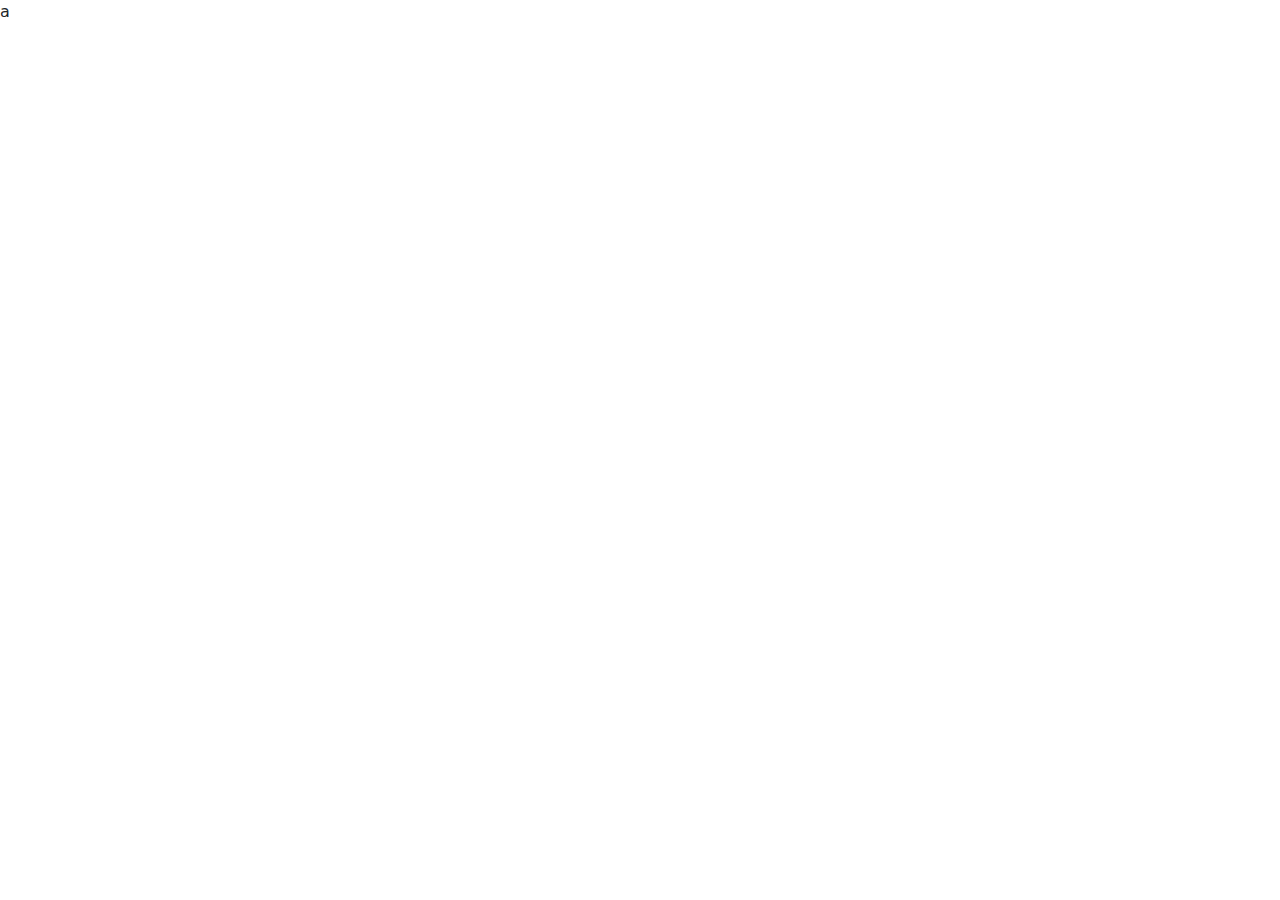
==== index.html @ 0e33570c "Configura" ====
<!DOCTYPE html>
<html lang="pt-br">

<head>
  <meta charset="UTF-8">
  <meta name="viewport" content="width=device-width, initial-scale=1.0">
  <title>Loja Virtual</title>

  <!-- Css  -->
  <link rel="stylesheet" href="./assets/css/style.css">

</head>

<body>
  a

  <!-- Arquivos Bootstrap -->
  <script src="./assets/js/popper.min.js"></script>
  <script src="./assets/js/bootstrap.min.js"></script>
</body>

</html>
---- assets/css/style.css ----
@charset "UTF-8";
@import url("https://fonts.googleapis.com/css2?family=Roboto:wght@300;500;900&display=swap");
/*!
* Bootstrap  v5.2.3 (https://getbootstrap.com/)
* Copyright 2011-2022 The Bootstrap Authors
* Copyright 2011-2022 Twitter, Inc.
* Licensed under MIT (https://github.com/twbs/bootstrap/blob/main/LICENSE)
*/
:root {
  --bs-blue:#0d6efd;
  --bs-indigo:#6610f2;
  --bs-purple:#6f42c1;
  --bs-pink:#d63384;
  --bs-red:#dc3545;
  --bs-orange:#fd7e14;
  --bs-yellow:#ffc107;
  --bs-green:#198754;
  --bs-teal:#20c997;
  --bs-cyan:#0dcaf0;
  --bs-black:#000;
  --bs-white:#fff;
  --bs-gray:#6c757d;
  --bs-gray-dark:#343a40;
  --bs-gray-100:#f8f9fa;
  --bs-gray-200:#e9ecef;
  --bs-gray-300:#dee2e6;
  --bs-gray-400:#ced4da;
  --bs-gray-500:#adb5bd;
  --bs-gray-600:#6c757d;
  --bs-gray-700:#495057;
  --bs-gray-800:#343a40;
  --bs-gray-900:#212529;
  --bs-primary:#0d6efd;
  --bs-secondary:#6c757d;
  --bs-success:#198754;
  --bs-info:#0dcaf0;
  --bs-warning:#ffc107;
  --bs-danger:#dc3545;
  --bs-light:#f8f9fa;
  --bs-dark:#212529;
  --bs-primary-rgb:13,110,253;
  --bs-secondary-rgb:108,117,125;
  --bs-success-rgb:25,135,84;
  --bs-info-rgb:13,202,240;
  --bs-warning-rgb:255,193,7;
  --bs-danger-rgb:220,53,69;
  --bs-light-rgb:248,249,250;
  --bs-dark-rgb:33,37,41;
  --bs-white-rgb:255,255,255;
  --bs-black-rgb:0,0,0;
  --bs-body-color-rgb:33,37,41;
  --bs-body-bg-rgb:255,255,255;
  --bs-font-sans-serif:system-ui,-apple-system,"Segoe UI",Roboto,"Helvetica Neue","Noto Sans","Liberation Sans",Arial,sans-serif,"Apple Color Emoji","Segoe UI Emoji","Segoe UI Symbol","Noto Color Emoji";
  --bs-font-monospace:SFMono-Regular,Menlo,Monaco,Consolas,"Liberation Mono","Courier New",monospace;
  --bs-gradient:linear-gradient(180deg, rgba(255, 255, 255, 0.15), rgba(255, 255, 255, 0));
  --bs-body-font-family:var(--bs-font-sans-serif);
  --bs-body-font-size:1rem;
  --bs-body-font-weight:400;
  --bs-body-line-height:1.5;
  --bs-body-color:#212529;
  --bs-body-bg:#fff;
  --bs-border-width:1px;
  --bs-border-style:solid;
  --bs-border-color:#dee2e6;
  --bs-border-color-translucent:rgba(0, 0, 0, 0.175);
  --bs-border-radius:0.375rem;
  --bs-border-radius-sm:0.25rem;
  --bs-border-radius-lg:0.5rem;
  --bs-border-radius-xl:1rem;
  --bs-border-radius-2xl:2rem;
  --bs-border-radius-pill:50rem;
  --bs-link-color:#0d6efd;
  --bs-link-hover-color:#0a58ca;
  --bs-code-color:#d63384;
  --bs-highlight-bg:#fff3cd;
}

*, ::after, ::before {
  box-sizing: border-box;
}

@media (prefers-reduced-motion: no-preference) {
  :root {
    scroll-behavior: smooth;
  }
}
body {
  margin: 0;
  font-family: var(--bs-body-font-family);
  font-size: var(--bs-body-font-size);
  font-weight: var(--bs-body-font-weight);
  line-height: var(--bs-body-line-height);
  color: var(--bs-body-color);
  text-align: var(--bs-body-text-align);
  background-color: var(--bs-body-bg);
  -webkit-text-size-adjust: 100%;
  -webkit-tap-highlight-color: transparent;
}

hr {
  margin: 1rem 0;
  color: inherit;
  border: 0;
  border-top: 1px solid;
  opacity: 0.25;
}

.h1, .h2, .h3, .h4, .h5, .h6, h1, h2, h3, h4, h5, h6 {
  margin-top: 0;
  margin-bottom: 0.5rem;
  font-weight: 500;
  line-height: 1.2;
}

.h1, h1 {
  font-size: calc(1.375rem + 1.5vw);
}

@media (min-width: 1200px) {
  .h1, h1 {
    font-size: 2.5rem;
  }
}
.h2, h2 {
  font-size: calc(1.325rem + 0.9vw);
}

@media (min-width: 1200px) {
  .h2, h2 {
    font-size: 2rem;
  }
}
.h3, h3 {
  font-size: calc(1.3rem + 0.6vw);
}

@media (min-width: 1200px) {
  .h3, h3 {
    font-size: 1.75rem;
  }
}
.h4, h4 {
  font-size: calc(1.275rem + 0.3vw);
}

@media (min-width: 1200px) {
  .h4, h4 {
    font-size: 1.5rem;
  }
}
.h5, h5 {
  font-size: 1.25rem;
}

.h6, h6 {
  font-size: 1rem;
}

p {
  margin-top: 0;
  margin-bottom: 1rem;
}

abbr[title] {
  -webkit-text-decoration: underline dotted;
  text-decoration: underline dotted;
  cursor: help;
  -webkit-text-decoration-skip-ink: none;
  text-decoration-skip-ink: none;
}

address {
  margin-bottom: 1rem;
  font-style: normal;
  line-height: inherit;
}

ol, ul {
  padding-left: 2rem;
}

dl, ol, ul {
  margin-top: 0;
  margin-bottom: 1rem;
}

ol ol, ol ul, ul ol, ul ul {
  margin-bottom: 0;
}

dt {
  font-weight: 700;
}

dd {
  margin-bottom: 0.5rem;
  margin-left: 0;
}

blockquote {
  margin: 0 0 1rem;
}

b, strong {
  font-weight: bolder;
}

.small, small {
  font-size: 0.875em;
}

.mark, mark {
  padding: 0.1875em;
  background-color: var(--bs-highlight-bg);
}

sub, sup {
  position: relative;
  font-size: 0.75em;
  line-height: 0;
  vertical-align: baseline;
}

sub {
  bottom: -0.25em;
}

sup {
  top: -0.5em;
}

a {
  color: var(--bs-link-color);
  text-decoration: underline;
}

a:hover {
  color: var(--bs-link-hover-color);
}

a:not([href]):not([class]), a:not([href]):not([class]):hover {
  color: inherit;
  text-decoration: none;
}

code, kbd, pre, samp {
  font-family: var(--bs-font-monospace);
  font-size: 1em;
}

pre {
  display: block;
  margin-top: 0;
  margin-bottom: 1rem;
  overflow: auto;
  font-size: 0.875em;
}

pre code {
  font-size: inherit;
  color: inherit;
  word-break: normal;
}

code {
  font-size: 0.875em;
  color: var(--bs-code-color);
  word-wrap: break-word;
}

a > code {
  color: inherit;
}

kbd {
  padding: 0.1875rem 0.375rem;
  font-size: 0.875em;
  color: var(--bs-body-bg);
  background-color: var(--bs-body-color);
  border-radius: 0.25rem;
}

kbd kbd {
  padding: 0;
  font-size: 1em;
}

figure {
  margin: 0 0 1rem;
}

img, svg {
  vertical-align: middle;
}

table {
  caption-side: bottom;
  border-collapse: collapse;
}

caption {
  padding-top: 0.5rem;
  padding-bottom: 0.5rem;
  color: #6c757d;
  text-align: left;
}

th {
  text-align: inherit;
  text-align: -webkit-match-parent;
}

tbody, td, tfoot, th, thead, tr {
  border-color: inherit;
  border-style: solid;
  border-width: 0;
}

label {
  display: inline-block;
}

button {
  border-radius: 0;
}

button:focus:not(:focus-visible) {
  outline: 0;
}

button, input, optgroup, select, textarea {
  margin: 0;
  font-family: inherit;
  font-size: inherit;
  line-height: inherit;
}

button, select {
  text-transform: none;
}

[role=button] {
  cursor: pointer;
}

select {
  word-wrap: normal;
}

select:disabled {
  opacity: 1;
}

[list]:not([type=date]):not([type=datetime-local]):not([type=month]):not([type=week]):not([type=time])::-webkit-calendar-picker-indicator {
  display: none !important;
}

[type=button], [type=reset], [type=submit], button {
  -webkit-appearance: button;
}

[type=button]:not(:disabled), [type=reset]:not(:disabled), [type=submit]:not(:disabled), button:not(:disabled) {
  cursor: pointer;
}

::-moz-focus-inner {
  padding: 0;
  border-style: none;
}

textarea {
  resize: vertical;
}

fieldset {
  min-width: 0;
  padding: 0;
  margin: 0;
  border: 0;
}

legend {
  float: left;
  width: 100%;
  padding: 0;
  margin-bottom: 0.5rem;
  font-size: calc(1.275rem + 0.3vw);
  line-height: inherit;
}

@media (min-width: 1200px) {
  legend {
    font-size: 1.5rem;
  }
}
legend + * {
  clear: left;
}

::-webkit-datetime-edit-day-field, ::-webkit-datetime-edit-fields-wrapper, ::-webkit-datetime-edit-hour-field, ::-webkit-datetime-edit-minute, ::-webkit-datetime-edit-month-field, ::-webkit-datetime-edit-text, ::-webkit-datetime-edit-year-field {
  padding: 0;
}

::-webkit-inner-spin-button {
  height: auto;
}

[type=search] {
  outline-offset: -2px;
  -webkit-appearance: textfield;
}

::-webkit-search-decoration {
  -webkit-appearance: none;
}

::-webkit-color-swatch-wrapper {
  padding: 0;
}

::-webkit-file-upload-button {
  font: inherit;
  -webkit-appearance: button;
}

::file-selector-button {
  font: inherit;
  -webkit-appearance: button;
}

output {
  display: inline-block;
}

iframe {
  border: 0;
}

summary {
  display: list-item;
  cursor: pointer;
}

progress {
  vertical-align: baseline;
}

[hidden] {
  display: none !important;
}

.lead {
  font-size: 1.25rem;
  font-weight: 300;
}

.display-1 {
  font-size: calc(1.625rem + 4.5vw);
  font-weight: 300;
  line-height: 1.2;
}

@media (min-width: 1200px) {
  .display-1 {
    font-size: 5rem;
  }
}
.display-2 {
  font-size: calc(1.575rem + 3.9vw);
  font-weight: 300;
  line-height: 1.2;
}

@media (min-width: 1200px) {
  .display-2 {
    font-size: 4.5rem;
  }
}
.display-3 {
  font-size: calc(1.525rem + 3.3vw);
  font-weight: 300;
  line-height: 1.2;
}

@media (min-width: 1200px) {
  .display-3 {
    font-size: 4rem;
  }
}
.display-4 {
  font-size: calc(1.475rem + 2.7vw);
  font-weight: 300;
  line-height: 1.2;
}

@media (min-width: 1200px) {
  .display-4 {
    font-size: 3.5rem;
  }
}
.display-5 {
  font-size: calc(1.425rem + 2.1vw);
  font-weight: 300;
  line-height: 1.2;
}

@media (min-width: 1200px) {
  .display-5 {
    font-size: 3rem;
  }
}
.display-6 {
  font-size: calc(1.375rem + 1.5vw);
  font-weight: 300;
  line-height: 1.2;
}

@media (min-width: 1200px) {
  .display-6 {
    font-size: 2.5rem;
  }
}
.list-unstyled {
  padding-left: 0;
  list-style: none;
}

.list-inline {
  padding-left: 0;
  list-style: none;
}

.list-inline-item {
  display: inline-block;
}

.list-inline-item:not(:last-child) {
  margin-right: 0.5rem;
}

.initialism {
  font-size: 0.875em;
  text-transform: uppercase;
}

.blockquote {
  margin-bottom: 1rem;
  font-size: 1.25rem;
}

.blockquote > :last-child {
  margin-bottom: 0;
}

.blockquote-footer {
  margin-top: -1rem;
  margin-bottom: 1rem;
  font-size: 0.875em;
  color: #6c757d;
}

.blockquote-footer::before {
  content: "— ";
}

.img-fluid {
  max-width: 100%;
  height: auto;
}

.img-thumbnail {
  padding: 0.25rem;
  background-color: #fff;
  border: 1px solid var(--bs-border-color);
  border-radius: 0.375rem;
  max-width: 100%;
  height: auto;
}

.figure {
  display: inline-block;
}

.figure-img {
  margin-bottom: 0.5rem;
  line-height: 1;
}

.figure-caption {
  font-size: 0.875em;
  color: #6c757d;
}

.container, .container-fluid, .container-lg, .container-md, .container-sm, .container-xl, .container-xxl {
  --bs-gutter-x:1.5rem;
  --bs-gutter-y:0;
  width: 100%;
  padding-right: calc(var(--bs-gutter-x) * 0.5);
  padding-left: calc(var(--bs-gutter-x) * 0.5);
  margin-right: auto;
  margin-left: auto;
}

@media (min-width: 576px) {
  .container, .container-sm {
    max-width: 540px;
  }
}
@media (min-width: 768px) {
  .container, .container-md, .container-sm {
    max-width: 720px;
  }
}
@media (min-width: 992px) {
  .container, .container-lg, .container-md, .container-sm {
    max-width: 960px;
  }
}
@media (min-width: 1200px) {
  .container, .container-lg, .container-md, .container-sm, .container-xl {
    max-width: 1140px;
  }
}
@media (min-width: 1400px) {
  .container, .container-lg, .container-md, .container-sm, .container-xl, .container-xxl {
    max-width: 1320px;
  }
}
.row {
  --bs-gutter-x:1.5rem;
  --bs-gutter-y:0;
  display: flex;
  flex-wrap: wrap;
  margin-top: calc(-1 * var(--bs-gutter-y));
  margin-right: calc(-0.5 * var(--bs-gutter-x));
  margin-left: calc(-0.5 * var(--bs-gutter-x));
}

.row > * {
  flex-shrink: 0;
  width: 100%;
  max-width: 100%;
  padding-right: calc(var(--bs-gutter-x) * 0.5);
  padding-left: calc(var(--bs-gutter-x) * 0.5);
  margin-top: var(--bs-gutter-y);
}

.col {
  flex: 1 0 0%;
}

.row-cols-auto > * {
  flex: 0 0 auto;
  width: auto;
}

.row-cols-1 > * {
  flex: 0 0 auto;
  width: 100%;
}

.row-cols-2 > * {
  flex: 0 0 auto;
  width: 50%;
}

.row-cols-3 > * {
  flex: 0 0 auto;
  width: 33.3333333333%;
}

.row-cols-4 > * {
  flex: 0 0 auto;
  width: 25%;
}

.row-cols-5 > * {
  flex: 0 0 auto;
  width: 20%;
}

.row-cols-6 > * {
  flex: 0 0 auto;
  width: 16.6666666667%;
}

.col-auto {
  flex: 0 0 auto;
  width: auto;
}

.col-1 {
  flex: 0 0 auto;
  width: 8.33333333%;
}

.col-2 {
  flex: 0 0 auto;
  width: 16.66666667%;
}

.col-3 {
  flex: 0 0 auto;
  width: 25%;
}

.col-4 {
  flex: 0 0 auto;
  width: 33.33333333%;
}

.col-5 {
  flex: 0 0 auto;
  width: 41.66666667%;
}

.col-6 {
  flex: 0 0 auto;
  width: 50%;
}

.col-7 {
  flex: 0 0 auto;
  width: 58.33333333%;
}

.col-8 {
  flex: 0 0 auto;
  width: 66.66666667%;
}

.col-9 {
  flex: 0 0 auto;
  width: 75%;
}

.col-10 {
  flex: 0 0 auto;
  width: 83.33333333%;
}

.col-11 {
  flex: 0 0 auto;
  width: 91.66666667%;
}

.col-12 {
  flex: 0 0 auto;
  width: 100%;
}

.offset-1 {
  margin-left: 8.33333333%;
}

.offset-2 {
  margin-left: 16.66666667%;
}

.offset-3 {
  margin-left: 25%;
}

.offset-4 {
  margin-left: 33.33333333%;
}

.offset-5 {
  margin-left: 41.66666667%;
}

.offset-6 {
  margin-left: 50%;
}

.offset-7 {
  margin-left: 58.33333333%;
}

.offset-8 {
  margin-left: 66.66666667%;
}

.offset-9 {
  margin-left: 75%;
}

.offset-10 {
  margin-left: 83.33333333%;
}

.offset-11 {
  margin-left: 91.66666667%;
}

.g-0, .gx-0 {
  --bs-gutter-x:0;
}

.g-0, .gy-0 {
  --bs-gutter-y:0;
}

.g-1, .gx-1 {
  --bs-gutter-x:0.25rem;
}

.g-1, .gy-1 {
  --bs-gutter-y:0.25rem;
}

.g-2, .gx-2 {
  --bs-gutter-x:0.5rem;
}

.g-2, .gy-2 {
  --bs-gutter-y:0.5rem;
}

.g-3, .gx-3 {
  --bs-gutter-x:1rem;
}

.g-3, .gy-3 {
  --bs-gutter-y:1rem;
}

.g-4, .gx-4 {
  --bs-gutter-x:1.5rem;
}

.g-4, .gy-4 {
  --bs-gutter-y:1.5rem;
}

.g-5, .gx-5 {
  --bs-gutter-x:3rem;
}

.g-5, .gy-5 {
  --bs-gutter-y:3rem;
}

@media (min-width: 576px) {
  .col-sm {
    flex: 1 0 0%;
  }
  .row-cols-sm-auto > * {
    flex: 0 0 auto;
    width: auto;
  }
  .row-cols-sm-1 > * {
    flex: 0 0 auto;
    width: 100%;
  }
  .row-cols-sm-2 > * {
    flex: 0 0 auto;
    width: 50%;
  }
  .row-cols-sm-3 > * {
    flex: 0 0 auto;
    width: 33.3333333333%;
  }
  .row-cols-sm-4 > * {
    flex: 0 0 auto;
    width: 25%;
  }
  .row-cols-sm-5 > * {
    flex: 0 0 auto;
    width: 20%;
  }
  .row-cols-sm-6 > * {
    flex: 0 0 auto;
    width: 16.6666666667%;
  }
  .col-sm-auto {
    flex: 0 0 auto;
    width: auto;
  }
  .col-sm-1 {
    flex: 0 0 auto;
    width: 8.33333333%;
  }
  .col-sm-2 {
    flex: 0 0 auto;
    width: 16.66666667%;
  }
  .col-sm-3 {
    flex: 0 0 auto;
    width: 25%;
  }
  .col-sm-4 {
    flex: 0 0 auto;
    width: 33.33333333%;
  }
  .col-sm-5 {
    flex: 0 0 auto;
    width: 41.66666667%;
  }
  .col-sm-6 {
    flex: 0 0 auto;
    width: 50%;
  }
  .col-sm-7 {
    flex: 0 0 auto;
    width: 58.33333333%;
  }
  .col-sm-8 {
    flex: 0 0 auto;
    width: 66.66666667%;
  }
  .col-sm-9 {
    flex: 0 0 auto;
    width: 75%;
  }
  .col-sm-10 {
    flex: 0 0 auto;
    width: 83.33333333%;
  }
  .col-sm-11 {
    flex: 0 0 auto;
    width: 91.66666667%;
  }
  .col-sm-12 {
    flex: 0 0 auto;
    width: 100%;
  }
  .offset-sm-0 {
    margin-left: 0;
  }
  .offset-sm-1 {
    margin-left: 8.33333333%;
  }
  .offset-sm-2 {
    margin-left: 16.66666667%;
  }
  .offset-sm-3 {
    margin-left: 25%;
  }
  .offset-sm-4 {
    margin-left: 33.33333333%;
  }
  .offset-sm-5 {
    margin-left: 41.66666667%;
  }
  .offset-sm-6 {
    margin-left: 50%;
  }
  .offset-sm-7 {
    margin-left: 58.33333333%;
  }
  .offset-sm-8 {
    margin-left: 66.66666667%;
  }
  .offset-sm-9 {
    margin-left: 75%;
  }
  .offset-sm-10 {
    margin-left: 83.33333333%;
  }
  .offset-sm-11 {
    margin-left: 91.66666667%;
  }
  .g-sm-0, .gx-sm-0 {
    --bs-gutter-x:0;
  }
  .g-sm-0, .gy-sm-0 {
    --bs-gutter-y:0;
  }
  .g-sm-1, .gx-sm-1 {
    --bs-gutter-x:0.25rem;
  }
  .g-sm-1, .gy-sm-1 {
    --bs-gutter-y:0.25rem;
  }
  .g-sm-2, .gx-sm-2 {
    --bs-gutter-x:0.5rem;
  }
  .g-sm-2, .gy-sm-2 {
    --bs-gutter-y:0.5rem;
  }
  .g-sm-3, .gx-sm-3 {
    --bs-gutter-x:1rem;
  }
  .g-sm-3, .gy-sm-3 {
    --bs-gutter-y:1rem;
  }
  .g-sm-4, .gx-sm-4 {
    --bs-gutter-x:1.5rem;
  }
  .g-sm-4, .gy-sm-4 {
    --bs-gutter-y:1.5rem;
  }
  .g-sm-5, .gx-sm-5 {
    --bs-gutter-x:3rem;
  }
  .g-sm-5, .gy-sm-5 {
    --bs-gutter-y:3rem;
  }
}
@media (min-width: 768px) {
  .col-md {
    flex: 1 0 0%;
  }
  .row-cols-md-auto > * {
    flex: 0 0 auto;
    width: auto;
  }
  .row-cols-md-1 > * {
    flex: 0 0 auto;
    width: 100%;
  }
  .row-cols-md-2 > * {
    flex: 0 0 auto;
    width: 50%;
  }
  .row-cols-md-3 > * {
    flex: 0 0 auto;
    width: 33.3333333333%;
  }
  .row-cols-md-4 > * {
    flex: 0 0 auto;
    width: 25%;
  }
  .row-cols-md-5 > * {
    flex: 0 0 auto;
    width: 20%;
  }
  .row-cols-md-6 > * {
    flex: 0 0 auto;
    width: 16.6666666667%;
  }
  .col-md-auto {
    flex: 0 0 auto;
    width: auto;
  }
  .col-md-1 {
    flex: 0 0 auto;
    width: 8.33333333%;
  }
  .col-md-2 {
    flex: 0 0 auto;
    width: 16.66666667%;
  }
  .col-md-3 {
    flex: 0 0 auto;
    width: 25%;
  }
  .col-md-4 {
    flex: 0 0 auto;
    width: 33.33333333%;
  }
  .col-md-5 {
    flex: 0 0 auto;
    width: 41.66666667%;
  }
  .col-md-6 {
    flex: 0 0 auto;
    width: 50%;
  }
  .col-md-7 {
    flex: 0 0 auto;
    width: 58.33333333%;
  }
  .col-md-8 {
    flex: 0 0 auto;
    width: 66.66666667%;
  }
  .col-md-9 {
    flex: 0 0 auto;
    width: 75%;
  }
  .col-md-10 {
    flex: 0 0 auto;
    width: 83.33333333%;
  }
  .col-md-11 {
    flex: 0 0 auto;
    width: 91.66666667%;
  }
  .col-md-12 {
    flex: 0 0 auto;
    width: 100%;
  }
  .offset-md-0 {
    margin-left: 0;
  }
  .offset-md-1 {
    margin-left: 8.33333333%;
  }
  .offset-md-2 {
    margin-left: 16.66666667%;
  }
  .offset-md-3 {
    margin-left: 25%;
  }
  .offset-md-4 {
    margin-left: 33.33333333%;
  }
  .offset-md-5 {
    margin-left: 41.66666667%;
  }
  .offset-md-6 {
    margin-left: 50%;
  }
  .offset-md-7 {
    margin-left: 58.33333333%;
  }
  .offset-md-8 {
    margin-left: 66.66666667%;
  }
  .offset-md-9 {
    margin-left: 75%;
  }
  .offset-md-10 {
    margin-left: 83.33333333%;
  }
  .offset-md-11 {
    margin-left: 91.66666667%;
  }
  .g-md-0, .gx-md-0 {
    --bs-gutter-x:0;
  }
  .g-md-0, .gy-md-0 {
    --bs-gutter-y:0;
  }
  .g-md-1, .gx-md-1 {
    --bs-gutter-x:0.25rem;
  }
  .g-md-1, .gy-md-1 {
    --bs-gutter-y:0.25rem;
  }
  .g-md-2, .gx-md-2 {
    --bs-gutter-x:0.5rem;
  }
  .g-md-2, .gy-md-2 {
    --bs-gutter-y:0.5rem;
  }
  .g-md-3, .gx-md-3 {
    --bs-gutter-x:1rem;
  }
  .g-md-3, .gy-md-3 {
    --bs-gutter-y:1rem;
  }
  .g-md-4, .gx-md-4 {
    --bs-gutter-x:1.5rem;
  }
  .g-md-4, .gy-md-4 {
    --bs-gutter-y:1.5rem;
  }
  .g-md-5, .gx-md-5 {
    --bs-gutter-x:3rem;
  }
  .g-md-5, .gy-md-5 {
    --bs-gutter-y:3rem;
  }
}
@media (min-width: 992px) {
  .col-lg {
    flex: 1 0 0%;
  }
  .row-cols-lg-auto > * {
    flex: 0 0 auto;
    width: auto;
  }
  .row-cols-lg-1 > * {
    flex: 0 0 auto;
    width: 100%;
  }
  .row-cols-lg-2 > * {
    flex: 0 0 auto;
    width: 50%;
  }
  .row-cols-lg-3 > * {
    flex: 0 0 auto;
    width: 33.3333333333%;
  }
  .row-cols-lg-4 > * {
    flex: 0 0 auto;
    width: 25%;
  }
  .row-cols-lg-5 > * {
    flex: 0 0 auto;
    width: 20%;
  }
  .row-cols-lg-6 > * {
    flex: 0 0 auto;
    width: 16.6666666667%;
  }
  .col-lg-auto {
    flex: 0 0 auto;
    width: auto;
  }
  .col-lg-1 {
    flex: 0 0 auto;
    width: 8.33333333%;
  }
  .col-lg-2 {
    flex: 0 0 auto;
    width: 16.66666667%;
  }
  .col-lg-3 {
    flex: 0 0 auto;
    width: 25%;
  }
  .col-lg-4 {
    flex: 0 0 auto;
    width: 33.33333333%;
  }
  .col-lg-5 {
    flex: 0 0 auto;
    width: 41.66666667%;
  }
  .col-lg-6 {
    flex: 0 0 auto;
    width: 50%;
  }
  .col-lg-7 {
    flex: 0 0 auto;
    width: 58.33333333%;
  }
  .col-lg-8 {
    flex: 0 0 auto;
    width: 66.66666667%;
  }
  .col-lg-9 {
    flex: 0 0 auto;
    width: 75%;
  }
  .col-lg-10 {
    flex: 0 0 auto;
    width: 83.33333333%;
  }
  .col-lg-11 {
    flex: 0 0 auto;
    width: 91.66666667%;
  }
  .col-lg-12 {
    flex: 0 0 auto;
    width: 100%;
  }
  .offset-lg-0 {
    margin-left: 0;
  }
  .offset-lg-1 {
    margin-left: 8.33333333%;
  }
  .offset-lg-2 {
    margin-left: 16.66666667%;
  }
  .offset-lg-3 {
    margin-left: 25%;
  }
  .offset-lg-4 {
    margin-left: 33.33333333%;
  }
  .offset-lg-5 {
    margin-left: 41.66666667%;
  }
  .offset-lg-6 {
    margin-left: 50%;
  }
  .offset-lg-7 {
    margin-left: 58.33333333%;
  }
  .offset-lg-8 {
    margin-left: 66.66666667%;
  }
  .offset-lg-9 {
    margin-left: 75%;
  }
  .offset-lg-10 {
    margin-left: 83.33333333%;
  }
  .offset-lg-11 {
    margin-left: 91.66666667%;
  }
  .g-lg-0, .gx-lg-0 {
    --bs-gutter-x:0;
  }
  .g-lg-0, .gy-lg-0 {
    --bs-gutter-y:0;
  }
  .g-lg-1, .gx-lg-1 {
    --bs-gutter-x:0.25rem;
  }
  .g-lg-1, .gy-lg-1 {
    --bs-gutter-y:0.25rem;
  }
  .g-lg-2, .gx-lg-2 {
    --bs-gutter-x:0.5rem;
  }
  .g-lg-2, .gy-lg-2 {
    --bs-gutter-y:0.5rem;
  }
  .g-lg-3, .gx-lg-3 {
    --bs-gutter-x:1rem;
  }
  .g-lg-3, .gy-lg-3 {
    --bs-gutter-y:1rem;
  }
  .g-lg-4, .gx-lg-4 {
    --bs-gutter-x:1.5rem;
  }
  .g-lg-4, .gy-lg-4 {
    --bs-gutter-y:1.5rem;
  }
  .g-lg-5, .gx-lg-5 {
    --bs-gutter-x:3rem;
  }
  .g-lg-5, .gy-lg-5 {
    --bs-gutter-y:3rem;
  }
}
@media (min-width: 1200px) {
  .col-xl {
    flex: 1 0 0%;
  }
  .row-cols-xl-auto > * {
    flex: 0 0 auto;
    width: auto;
  }
  .row-cols-xl-1 > * {
    flex: 0 0 auto;
    width: 100%;
  }
  .row-cols-xl-2 > * {
    flex: 0 0 auto;
    width: 50%;
  }
  .row-cols-xl-3 > * {
    flex: 0 0 auto;
    width: 33.3333333333%;
  }
  .row-cols-xl-4 > * {
    flex: 0 0 auto;
    width: 25%;
  }
  .row-cols-xl-5 > * {
    flex: 0 0 auto;
    width: 20%;
  }
  .row-cols-xl-6 > * {
    flex: 0 0 auto;
    width: 16.6666666667%;
  }
  .col-xl-auto {
    flex: 0 0 auto;
    width: auto;
  }
  .col-xl-1 {
    flex: 0 0 auto;
    width: 8.33333333%;
  }
  .col-xl-2 {
    flex: 0 0 auto;
    width: 16.66666667%;
  }
  .col-xl-3 {
    flex: 0 0 auto;
    width: 25%;
  }
  .col-xl-4 {
    flex: 0 0 auto;
    width: 33.33333333%;
  }
  .col-xl-5 {
    flex: 0 0 auto;
    width: 41.66666667%;
  }
  .col-xl-6 {
    flex: 0 0 auto;
    width: 50%;
  }
  .col-xl-7 {
    flex: 0 0 auto;
    width: 58.33333333%;
  }
  .col-xl-8 {
    flex: 0 0 auto;
    width: 66.66666667%;
  }
  .col-xl-9 {
    flex: 0 0 auto;
    width: 75%;
  }
  .col-xl-10 {
    flex: 0 0 auto;
    width: 83.33333333%;
  }
  .col-xl-11 {
    flex: 0 0 auto;
    width: 91.66666667%;
  }
  .col-xl-12 {
    flex: 0 0 auto;
    width: 100%;
  }
  .offset-xl-0 {
    margin-left: 0;
  }
  .offset-xl-1 {
    margin-left: 8.33333333%;
  }
  .offset-xl-2 {
    margin-left: 16.66666667%;
  }
  .offset-xl-3 {
    margin-left: 25%;
  }
  .offset-xl-4 {
    margin-left: 33.33333333%;
  }
  .offset-xl-5 {
    margin-left: 41.66666667%;
  }
  .offset-xl-6 {
    margin-left: 50%;
  }
  .offset-xl-7 {
    margin-left: 58.33333333%;
  }
  .offset-xl-8 {
    margin-left: 66.66666667%;
  }
  .offset-xl-9 {
    margin-left: 75%;
  }
  .offset-xl-10 {
    margin-left: 83.33333333%;
  }
  .offset-xl-11 {
    margin-left: 91.66666667%;
  }
  .g-xl-0, .gx-xl-0 {
    --bs-gutter-x:0;
  }
  .g-xl-0, .gy-xl-0 {
    --bs-gutter-y:0;
  }
  .g-xl-1, .gx-xl-1 {
    --bs-gutter-x:0.25rem;
  }
  .g-xl-1, .gy-xl-1 {
    --bs-gutter-y:0.25rem;
  }
  .g-xl-2, .gx-xl-2 {
    --bs-gutter-x:0.5rem;
  }
  .g-xl-2, .gy-xl-2 {
    --bs-gutter-y:0.5rem;
  }
  .g-xl-3, .gx-xl-3 {
    --bs-gutter-x:1rem;
  }
  .g-xl-3, .gy-xl-3 {
    --bs-gutter-y:1rem;
  }
  .g-xl-4, .gx-xl-4 {
    --bs-gutter-x:1.5rem;
  }
  .g-xl-4, .gy-xl-4 {
    --bs-gutter-y:1.5rem;
  }
  .g-xl-5, .gx-xl-5 {
    --bs-gutter-x:3rem;
  }
  .g-xl-5, .gy-xl-5 {
    --bs-gutter-y:3rem;
  }
}
@media (min-width: 1400px) {
  .col-xxl {
    flex: 1 0 0%;
  }
  .row-cols-xxl-auto > * {
    flex: 0 0 auto;
    width: auto;
  }
  .row-cols-xxl-1 > * {
    flex: 0 0 auto;
    width: 100%;
  }
  .row-cols-xxl-2 > * {
    flex: 0 0 auto;
    width: 50%;
  }
  .row-cols-xxl-3 > * {
    flex: 0 0 auto;
    width: 33.3333333333%;
  }
  .row-cols-xxl-4 > * {
    flex: 0 0 auto;
    width: 25%;
  }
  .row-cols-xxl-5 > * {
    flex: 0 0 auto;
    width: 20%;
  }
  .row-cols-xxl-6 > * {
    flex: 0 0 auto;
    width: 16.6666666667%;
  }
  .col-xxl-auto {
    flex: 0 0 auto;
    width: auto;
  }
  .col-xxl-1 {
    flex: 0 0 auto;
    width: 8.33333333%;
  }
  .col-xxl-2 {
    flex: 0 0 auto;
    width: 16.66666667%;
  }
  .col-xxl-3 {
    flex: 0 0 auto;
    width: 25%;
  }
  .col-xxl-4 {
    flex: 0 0 auto;
    width: 33.33333333%;
  }
  .col-xxl-5 {
    flex: 0 0 auto;
    width: 41.66666667%;
  }
  .col-xxl-6 {
    flex: 0 0 auto;
    width: 50%;
  }
  .col-xxl-7 {
    flex: 0 0 auto;
    width: 58.33333333%;
  }
  .col-xxl-8 {
    flex: 0 0 auto;
    width: 66.66666667%;
  }
  .col-xxl-9 {
    flex: 0 0 auto;
    width: 75%;
  }
  .col-xxl-10 {
    flex: 0 0 auto;
    width: 83.33333333%;
  }
  .col-xxl-11 {
    flex: 0 0 auto;
    width: 91.66666667%;
  }
  .col-xxl-12 {
    flex: 0 0 auto;
    width: 100%;
  }
  .offset-xxl-0 {
    margin-left: 0;
  }
  .offset-xxl-1 {
    margin-left: 8.33333333%;
  }
  .offset-xxl-2 {
    margin-left: 16.66666667%;
  }
  .offset-xxl-3 {
    margin-left: 25%;
  }
  .offset-xxl-4 {
    margin-left: 33.33333333%;
  }
  .offset-xxl-5 {
    margin-left: 41.66666667%;
  }
  .offset-xxl-6 {
    margin-left: 50%;
  }
  .offset-xxl-7 {
    margin-left: 58.33333333%;
  }
  .offset-xxl-8 {
    margin-left: 66.66666667%;
  }
  .offset-xxl-9 {
    margin-left: 75%;
  }
  .offset-xxl-10 {
    margin-left: 83.33333333%;
  }
  .offset-xxl-11 {
    margin-left: 91.66666667%;
  }
  .g-xxl-0, .gx-xxl-0 {
    --bs-gutter-x:0;
  }
  .g-xxl-0, .gy-xxl-0 {
    --bs-gutter-y:0;
  }
  .g-xxl-1, .gx-xxl-1 {
    --bs-gutter-x:0.25rem;
  }
  .g-xxl-1, .gy-xxl-1 {
    --bs-gutter-y:0.25rem;
  }
  .g-xxl-2, .gx-xxl-2 {
    --bs-gutter-x:0.5rem;
  }
  .g-xxl-2, .gy-xxl-2 {
    --bs-gutter-y:0.5rem;
  }
  .g-xxl-3, .gx-xxl-3 {
    --bs-gutter-x:1rem;
  }
  .g-xxl-3, .gy-xxl-3 {
    --bs-gutter-y:1rem;
  }
  .g-xxl-4, .gx-xxl-4 {
    --bs-gutter-x:1.5rem;
  }
  .g-xxl-4, .gy-xxl-4 {
    --bs-gutter-y:1.5rem;
  }
  .g-xxl-5, .gx-xxl-5 {
    --bs-gutter-x:3rem;
  }
  .g-xxl-5, .gy-xxl-5 {
    --bs-gutter-y:3rem;
  }
}
.table {
  --bs-table-color:var(--bs-body-color);
  --bs-table-bg:transparent;
  --bs-table-border-color:var(--bs-border-color);
  --bs-table-accent-bg:transparent;
  --bs-table-striped-color:var(--bs-body-color);
  --bs-table-striped-bg:rgba(0, 0, 0, 0.05);
  --bs-table-active-color:var(--bs-body-color);
  --bs-table-active-bg:rgba(0, 0, 0, 0.1);
  --bs-table-hover-color:var(--bs-body-color);
  --bs-table-hover-bg:rgba(0, 0, 0, 0.075);
  width: 100%;
  margin-bottom: 1rem;
  color: var(--bs-table-color);
  vertical-align: top;
  border-color: var(--bs-table-border-color);
}

.table > :not(caption) > * > * {
  padding: 0.5rem 0.5rem;
  background-color: var(--bs-table-bg);
  border-bottom-width: 1px;
  box-shadow: inset 0 0 0 9999px var(--bs-table-accent-bg);
}

.table > tbody {
  vertical-align: inherit;
}

.table > thead {
  vertical-align: bottom;
}

.table-group-divider {
  border-top: 2px solid currentcolor;
}

.caption-top {
  caption-side: top;
}

.table-sm > :not(caption) > * > * {
  padding: 0.25rem 0.25rem;
}

.table-bordered > :not(caption) > * {
  border-width: 1px 0;
}

.table-bordered > :not(caption) > * > * {
  border-width: 0 1px;
}

.table-borderless > :not(caption) > * > * {
  border-bottom-width: 0;
}

.table-borderless > :not(:first-child) {
  border-top-width: 0;
}

.table-striped > tbody > tr:nth-of-type(odd) > * {
  --bs-table-accent-bg:var(--bs-table-striped-bg);
  color: var(--bs-table-striped-color);
}

.table-striped-columns > :not(caption) > tr > :nth-child(2n) {
  --bs-table-accent-bg:var(--bs-table-striped-bg);
  color: var(--bs-table-striped-color);
}

.table-active {
  --bs-table-accent-bg:var(--bs-table-active-bg);
  color: var(--bs-table-active-color);
}

.table-hover > tbody > tr:hover > * {
  --bs-table-accent-bg:var(--bs-table-hover-bg);
  color: var(--bs-table-hover-color);
}

.table-primary {
  --bs-table-color:#000;
  --bs-table-bg:#cfe2ff;
  --bs-table-border-color:#bacbe6;
  --bs-table-striped-bg:#c5d7f2;
  --bs-table-striped-color:#000;
  --bs-table-active-bg:#bacbe6;
  --bs-table-active-color:#000;
  --bs-table-hover-bg:#bfd1ec;
  --bs-table-hover-color:#000;
  color: var(--bs-table-color);
  border-color: var(--bs-table-border-color);
}

.table-secondary {
  --bs-table-color:#000;
  --bs-table-bg:#e2e3e5;
  --bs-table-border-color:#cbccce;
  --bs-table-striped-bg:#d7d8da;
  --bs-table-striped-color:#000;
  --bs-table-active-bg:#cbccce;
  --bs-table-active-color:#000;
  --bs-table-hover-bg:#d1d2d4;
  --bs-table-hover-color:#000;
  color: var(--bs-table-color);
  border-color: var(--bs-table-border-color);
}

.table-success {
  --bs-table-color:#000;
  --bs-table-bg:#d1e7dd;
  --bs-table-border-color:#bcd0c7;
  --bs-table-striped-bg:#c7dbd2;
  --bs-table-striped-color:#000;
  --bs-table-active-bg:#bcd0c7;
  --bs-table-active-color:#000;
  --bs-table-hover-bg:#c1d6cc;
  --bs-table-hover-color:#000;
  color: var(--bs-table-color);
  border-color: var(--bs-table-border-color);
}

.table-info {
  --bs-table-color:#000;
  --bs-table-bg:#cff4fc;
  --bs-table-border-color:#badce3;
  --bs-table-striped-bg:#c5e8ef;
  --bs-table-striped-color:#000;
  --bs-table-active-bg:#badce3;
  --bs-table-active-color:#000;
  --bs-table-hover-bg:#bfe2e9;
  --bs-table-hover-color:#000;
  color: var(--bs-table-color);
  border-color: var(--bs-table-border-color);
}

.table-warning {
  --bs-table-color:#000;
  --bs-table-bg:#fff3cd;
  --bs-table-border-color:#e6dbb9;
  --bs-table-striped-bg:#f2e7c3;
  --bs-table-striped-color:#000;
  --bs-table-active-bg:#e6dbb9;
  --bs-table-active-color:#000;
  --bs-table-hover-bg:#ece1be;
  --bs-table-hover-color:#000;
  color: var(--bs-table-color);
  border-color: var(--bs-table-border-color);
}

.table-danger {
  --bs-table-color:#000;
  --bs-table-bg:#f8d7da;
  --bs-table-border-color:#dfc2c4;
  --bs-table-striped-bg:#eccccf;
  --bs-table-striped-color:#000;
  --bs-table-active-bg:#dfc2c4;
  --bs-table-active-color:#000;
  --bs-table-hover-bg:#e5c7ca;
  --bs-table-hover-color:#000;
  color: var(--bs-table-color);
  border-color: var(--bs-table-border-color);
}

.table-light {
  --bs-table-color:#000;
  --bs-table-bg:#f8f9fa;
  --bs-table-border-color:#dfe0e1;
  --bs-table-striped-bg:#ecedee;
  --bs-table-striped-color:#000;
  --bs-table-active-bg:#dfe0e1;
  --bs-table-active-color:#000;
  --bs-table-hover-bg:#e5e6e7;
  --bs-table-hover-color:#000;
  color: var(--bs-table-color);
  border-color: var(--bs-table-border-color);
}

.table-dark {
  --bs-table-color:#fff;
  --bs-table-bg:#212529;
  --bs-table-border-color:#373b3e;
  --bs-table-striped-bg:#2c3034;
  --bs-table-striped-color:#fff;
  --bs-table-active-bg:#373b3e;
  --bs-table-active-color:#fff;
  --bs-table-hover-bg:#323539;
  --bs-table-hover-color:#fff;
  color: var(--bs-table-color);
  border-color: var(--bs-table-border-color);
}

.table-responsive {
  overflow-x: auto;
  -webkit-overflow-scrolling: touch;
}

@media (max-width: 575.98px) {
  .table-responsive-sm {
    overflow-x: auto;
    -webkit-overflow-scrolling: touch;
  }
}
@media (max-width: 767.98px) {
  .table-responsive-md {
    overflow-x: auto;
    -webkit-overflow-scrolling: touch;
  }
}
@media (max-width: 991.98px) {
  .table-responsive-lg {
    overflow-x: auto;
    -webkit-overflow-scrolling: touch;
  }
}
@media (max-width: 1199.98px) {
  .table-responsive-xl {
    overflow-x: auto;
    -webkit-overflow-scrolling: touch;
  }
}
@media (max-width: 1399.98px) {
  .table-responsive-xxl {
    overflow-x: auto;
    -webkit-overflow-scrolling: touch;
  }
}
.form-label {
  margin-bottom: 0.5rem;
}

.col-form-label {
  padding-top: calc(0.375rem + 1px);
  padding-bottom: calc(0.375rem + 1px);
  margin-bottom: 0;
  font-size: inherit;
  line-height: 1.5;
}

.col-form-label-lg {
  padding-top: calc(0.5rem + 1px);
  padding-bottom: calc(0.5rem + 1px);
  font-size: 1.25rem;
}

.col-form-label-sm {
  padding-top: calc(0.25rem + 1px);
  padding-bottom: calc(0.25rem + 1px);
  font-size: 0.875rem;
}

.form-text {
  margin-top: 0.25rem;
  font-size: 0.875em;
  color: #6c757d;
}

.form-control {
  display: block;
  width: 100%;
  padding: 0.375rem 0.75rem;
  font-size: 1rem;
  font-weight: 400;
  line-height: 1.5;
  color: #212529;
  background-color: #fff;
  background-clip: padding-box;
  border: 1px solid #ced4da;
  -webkit-appearance: none;
  -moz-appearance: none;
  appearance: none;
  border-radius: 0.375rem;
  transition: border-color 0.15s ease-in-out, box-shadow 0.15s ease-in-out;
}

@media (prefers-reduced-motion: reduce) {
  .form-control {
    transition: none;
  }
}
.form-control[type=file] {
  overflow: hidden;
}

.form-control[type=file]:not(:disabled):not([readonly]) {
  cursor: pointer;
}

.form-control:focus {
  color: #212529;
  background-color: #fff;
  border-color: #86b7fe;
  outline: 0;
  box-shadow: 0 0 0 0.25rem rgba(13, 110, 253, 0.25);
}

.form-control::-webkit-date-and-time-value {
  height: 1.5em;
}

.form-control::-moz-placeholder {
  color: #6c757d;
  opacity: 1;
}

.form-control::placeholder {
  color: #6c757d;
  opacity: 1;
}

.form-control:disabled {
  background-color: #e9ecef;
  opacity: 1;
}

.form-control::-webkit-file-upload-button {
  padding: 0.375rem 0.75rem;
  margin: -0.375rem -0.75rem;
  -webkit-margin-end: 0.75rem;
  margin-inline-end: 0.75rem;
  color: #212529;
  background-color: #e9ecef;
  pointer-events: none;
  border-color: inherit;
  border-style: solid;
  border-width: 0;
  border-inline-end-width: 1px;
  border-radius: 0;
  -webkit-transition: color 0.15s ease-in-out, background-color 0.15s ease-in-out, border-color 0.15s ease-in-out, box-shadow 0.15s ease-in-out;
  transition: color 0.15s ease-in-out, background-color 0.15s ease-in-out, border-color 0.15s ease-in-out, box-shadow 0.15s ease-in-out;
}

.form-control::file-selector-button {
  padding: 0.375rem 0.75rem;
  margin: -0.375rem -0.75rem;
  -webkit-margin-end: 0.75rem;
  margin-inline-end: 0.75rem;
  color: #212529;
  background-color: #e9ecef;
  pointer-events: none;
  border-color: inherit;
  border-style: solid;
  border-width: 0;
  border-inline-end-width: 1px;
  border-radius: 0;
  transition: color 0.15s ease-in-out, background-color 0.15s ease-in-out, border-color 0.15s ease-in-out, box-shadow 0.15s ease-in-out;
}

@media (prefers-reduced-motion: reduce) {
  .form-control::-webkit-file-upload-button {
    -webkit-transition: none;
    transition: none;
  }
  .form-control::file-selector-button {
    transition: none;
  }
}
.form-control:hover:not(:disabled):not([readonly])::-webkit-file-upload-button {
  background-color: #dde0e3;
}

.form-control:hover:not(:disabled):not([readonly])::file-selector-button {
  background-color: #dde0e3;
}

.form-control-plaintext {
  display: block;
  width: 100%;
  padding: 0.375rem 0;
  margin-bottom: 0;
  line-height: 1.5;
  color: #212529;
  background-color: transparent;
  border: solid transparent;
  border-width: 1px 0;
}

.form-control-plaintext:focus {
  outline: 0;
}

.form-control-plaintext.form-control-lg, .form-control-plaintext.form-control-sm {
  padding-right: 0;
  padding-left: 0;
}

.form-control-sm {
  min-height: calc(1.5em + 0.5rem + 2px);
  padding: 0.25rem 0.5rem;
  font-size: 0.875rem;
  border-radius: 0.25rem;
}

.form-control-sm::-webkit-file-upload-button {
  padding: 0.25rem 0.5rem;
  margin: -0.25rem -0.5rem;
  -webkit-margin-end: 0.5rem;
  margin-inline-end: 0.5rem;
}

.form-control-sm::file-selector-button {
  padding: 0.25rem 0.5rem;
  margin: -0.25rem -0.5rem;
  -webkit-margin-end: 0.5rem;
  margin-inline-end: 0.5rem;
}

.form-control-lg {
  min-height: calc(1.5em + 1rem + 2px);
  padding: 0.5rem 1rem;
  font-size: 1.25rem;
  border-radius: 0.5rem;
}

.form-control-lg::-webkit-file-upload-button {
  padding: 0.5rem 1rem;
  margin: -0.5rem -1rem;
  -webkit-margin-end: 1rem;
  margin-inline-end: 1rem;
}

.form-control-lg::file-selector-button {
  padding: 0.5rem 1rem;
  margin: -0.5rem -1rem;
  -webkit-margin-end: 1rem;
  margin-inline-end: 1rem;
}

textarea.form-control {
  min-height: calc(1.5em + 0.75rem + 2px);
}

textarea.form-control-sm {
  min-height: calc(1.5em + 0.5rem + 2px);
}

textarea.form-control-lg {
  min-height: calc(1.5em + 1rem + 2px);
}

.form-control-color {
  width: 3rem;
  height: calc(1.5em + 0.75rem + 2px);
  padding: 0.375rem;
}

.form-control-color:not(:disabled):not([readonly]) {
  cursor: pointer;
}

.form-control-color::-moz-color-swatch {
  border: 0 !important;
  border-radius: 0.375rem;
}

.form-control-color::-webkit-color-swatch {
  border-radius: 0.375rem;
}

.form-control-color.form-control-sm {
  height: calc(1.5em + 0.5rem + 2px);
}

.form-control-color.form-control-lg {
  height: calc(1.5em + 1rem + 2px);
}

.form-select {
  display: block;
  width: 100%;
  padding: 0.375rem 2.25rem 0.375rem 0.75rem;
  -moz-padding-start: calc(0.75rem - 3px);
  font-size: 1rem;
  font-weight: 400;
  line-height: 1.5;
  color: #212529;
  background-color: #fff;
  background-image: url("data:image/svg+xml,%3csvg xmlns='http://www.w3.org/2000/svg' viewBox='0 0 16 16'%3e%3cpath fill='none' stroke='%23343a40' stroke-linecap='round' stroke-linejoin='round' stroke-width='2' d='m2 5 6 6 6-6'/%3e%3c/svg%3e");
  background-repeat: no-repeat;
  background-position: right 0.75rem center;
  background-size: 16px 12px;
  border: 1px solid #ced4da;
  border-radius: 0.375rem;
  transition: border-color 0.15s ease-in-out, box-shadow 0.15s ease-in-out;
  -webkit-appearance: none;
  -moz-appearance: none;
  appearance: none;
}

@media (prefers-reduced-motion: reduce) {
  .form-select {
    transition: none;
  }
}
.form-select:focus {
  border-color: #86b7fe;
  outline: 0;
  box-shadow: 0 0 0 0.25rem rgba(13, 110, 253, 0.25);
}

.form-select[multiple], .form-select[size]:not([size="1"]) {
  padding-right: 0.75rem;
  background-image: none;
}

.form-select:disabled {
  background-color: #e9ecef;
}

.form-select:-moz-focusring {
  color: transparent;
  text-shadow: 0 0 0 #212529;
}

.form-select-sm {
  padding-top: 0.25rem;
  padding-bottom: 0.25rem;
  padding-left: 0.5rem;
  font-size: 0.875rem;
  border-radius: 0.25rem;
}

.form-select-lg {
  padding-top: 0.5rem;
  padding-bottom: 0.5rem;
  padding-left: 1rem;
  font-size: 1.25rem;
  border-radius: 0.5rem;
}

.form-check {
  display: block;
  min-height: 1.5rem;
  padding-left: 1.5em;
  margin-bottom: 0.125rem;
}

.form-check .form-check-input {
  float: left;
  margin-left: -1.5em;
}

.form-check-reverse {
  padding-right: 1.5em;
  padding-left: 0;
  text-align: right;
}

.form-check-reverse .form-check-input {
  float: right;
  margin-right: -1.5em;
  margin-left: 0;
}

.form-check-input {
  width: 1em;
  height: 1em;
  margin-top: 0.25em;
  vertical-align: top;
  background-color: #fff;
  background-repeat: no-repeat;
  background-position: center;
  background-size: contain;
  border: 1px solid rgba(0, 0, 0, 0.25);
  -webkit-appearance: none;
  -moz-appearance: none;
  appearance: none;
  -webkit-print-color-adjust: exact;
  color-adjust: exact;
  print-color-adjust: exact;
}

.form-check-input[type=checkbox] {
  border-radius: 0.25em;
}

.form-check-input[type=radio] {
  border-radius: 50%;
}

.form-check-input:active {
  filter: brightness(90%);
}

.form-check-input:focus {
  border-color: #86b7fe;
  outline: 0;
  box-shadow: 0 0 0 0.25rem rgba(13, 110, 253, 0.25);
}

.form-check-input:checked {
  background-color: #0d6efd;
  border-color: #0d6efd;
}

.form-check-input:checked[type=checkbox] {
  background-image: url("data:image/svg+xml,%3csvg xmlns='http://www.w3.org/2000/svg' viewBox='0 0 20 20'%3e%3cpath fill='none' stroke='%23fff' stroke-linecap='round' stroke-linejoin='round' stroke-width='3' d='m6 10 3 3 6-6'/%3e%3c/svg%3e");
}

.form-check-input:checked[type=radio] {
  background-image: url("data:image/svg+xml,%3csvg xmlns='http://www.w3.org/2000/svg' viewBox='-4 -4 8 8'%3e%3ccircle r='2' fill='%23fff'/%3e%3c/svg%3e");
}

.form-check-input[type=checkbox]:indeterminate {
  background-color: #0d6efd;
  border-color: #0d6efd;
  background-image: url("data:image/svg+xml,%3csvg xmlns='http://www.w3.org/2000/svg' viewBox='0 0 20 20'%3e%3cpath fill='none' stroke='%23fff' stroke-linecap='round' stroke-linejoin='round' stroke-width='3' d='M6 10h8'/%3e%3c/svg%3e");
}

.form-check-input:disabled {
  pointer-events: none;
  filter: none;
  opacity: 0.5;
}

.form-check-input:disabled ~ .form-check-label, .form-check-input[disabled] ~ .form-check-label {
  cursor: default;
  opacity: 0.5;
}

.form-switch {
  padding-left: 2.5em;
}

.form-switch .form-check-input {
  width: 2em;
  margin-left: -2.5em;
  background-image: url("data:image/svg+xml,%3csvg xmlns='http://www.w3.org/2000/svg' viewBox='-4 -4 8 8'%3e%3ccircle r='3' fill='rgba%280, 0, 0, 0.25%29'/%3e%3c/svg%3e");
  background-position: left center;
  border-radius: 2em;
  transition: background-position 0.15s ease-in-out;
}

@media (prefers-reduced-motion: reduce) {
  .form-switch .form-check-input {
    transition: none;
  }
}
.form-switch .form-check-input:focus {
  background-image: url("data:image/svg+xml,%3csvg xmlns='http://www.w3.org/2000/svg' viewBox='-4 -4 8 8'%3e%3ccircle r='3' fill='%2386b7fe'/%3e%3c/svg%3e");
}

.form-switch .form-check-input:checked {
  background-position: right center;
  background-image: url("data:image/svg+xml,%3csvg xmlns='http://www.w3.org/2000/svg' viewBox='-4 -4 8 8'%3e%3ccircle r='3' fill='%23fff'/%3e%3c/svg%3e");
}

.form-switch.form-check-reverse {
  padding-right: 2.5em;
  padding-left: 0;
}

.form-switch.form-check-reverse .form-check-input {
  margin-right: -2.5em;
  margin-left: 0;
}

.form-check-inline {
  display: inline-block;
  margin-right: 1rem;
}

.btn-check {
  position: absolute;
  clip: rect(0, 0, 0, 0);
  pointer-events: none;
}

.btn-check:disabled + .btn, .btn-check[disabled] + .btn {
  pointer-events: none;
  filter: none;
  opacity: 0.65;
}

.form-range {
  width: 100%;
  height: 1.5rem;
  padding: 0;
  background-color: transparent;
  -webkit-appearance: none;
  -moz-appearance: none;
  appearance: none;
}

.form-range:focus {
  outline: 0;
}

.form-range:focus::-webkit-slider-thumb {
  box-shadow: 0 0 0 1px #fff, 0 0 0 0.25rem rgba(13, 110, 253, 0.25);
}

.form-range:focus::-moz-range-thumb {
  box-shadow: 0 0 0 1px #fff, 0 0 0 0.25rem rgba(13, 110, 253, 0.25);
}

.form-range::-moz-focus-outer {
  border: 0;
}

.form-range::-webkit-slider-thumb {
  width: 1rem;
  height: 1rem;
  margin-top: -0.25rem;
  background-color: #0d6efd;
  border: 0;
  border-radius: 1rem;
  -webkit-transition: background-color 0.15s ease-in-out, border-color 0.15s ease-in-out, box-shadow 0.15s ease-in-out;
  transition: background-color 0.15s ease-in-out, border-color 0.15s ease-in-out, box-shadow 0.15s ease-in-out;
  -webkit-appearance: none;
  appearance: none;
}

@media (prefers-reduced-motion: reduce) {
  .form-range::-webkit-slider-thumb {
    -webkit-transition: none;
    transition: none;
  }
}
.form-range::-webkit-slider-thumb:active {
  background-color: #b6d4fe;
}

.form-range::-webkit-slider-runnable-track {
  width: 100%;
  height: 0.5rem;
  color: transparent;
  cursor: pointer;
  background-color: #dee2e6;
  border-color: transparent;
  border-radius: 1rem;
}

.form-range::-moz-range-thumb {
  width: 1rem;
  height: 1rem;
  background-color: #0d6efd;
  border: 0;
  border-radius: 1rem;
  -moz-transition: background-color 0.15s ease-in-out, border-color 0.15s ease-in-out, box-shadow 0.15s ease-in-out;
  transition: background-color 0.15s ease-in-out, border-color 0.15s ease-in-out, box-shadow 0.15s ease-in-out;
  -moz-appearance: none;
  appearance: none;
}

@media (prefers-reduced-motion: reduce) {
  .form-range::-moz-range-thumb {
    -moz-transition: none;
    transition: none;
  }
}
.form-range::-moz-range-thumb:active {
  background-color: #b6d4fe;
}

.form-range::-moz-range-track {
  width: 100%;
  height: 0.5rem;
  color: transparent;
  cursor: pointer;
  background-color: #dee2e6;
  border-color: transparent;
  border-radius: 1rem;
}

.form-range:disabled {
  pointer-events: none;
}

.form-range:disabled::-webkit-slider-thumb {
  background-color: #adb5bd;
}

.form-range:disabled::-moz-range-thumb {
  background-color: #adb5bd;
}

.form-floating {
  position: relative;
}

.form-floating > .form-control, .form-floating > .form-control-plaintext, .form-floating > .form-select {
  height: calc(3.5rem + 2px);
  line-height: 1.25;
}

.form-floating > label {
  position: absolute;
  top: 0;
  left: 0;
  width: 100%;
  height: 100%;
  padding: 1rem 0.75rem;
  overflow: hidden;
  text-align: start;
  text-overflow: ellipsis;
  white-space: nowrap;
  pointer-events: none;
  border: 1px solid transparent;
  transform-origin: 0 0;
  transition: opacity 0.1s ease-in-out, transform 0.1s ease-in-out;
}

@media (prefers-reduced-motion: reduce) {
  .form-floating > label {
    transition: none;
  }
}
.form-floating > .form-control, .form-floating > .form-control-plaintext {
  padding: 1rem 0.75rem;
}

.form-floating > .form-control-plaintext::-moz-placeholder, .form-floating > .form-control::-moz-placeholder {
  color: transparent;
}

.form-floating > .form-control-plaintext::placeholder, .form-floating > .form-control::placeholder {
  color: transparent;
}

.form-floating > .form-control-plaintext:not(:-moz-placeholder-shown), .form-floating > .form-control:not(:-moz-placeholder-shown) {
  padding-top: 1.625rem;
  padding-bottom: 0.625rem;
}

.form-floating > .form-control-plaintext:focus, .form-floating > .form-control-plaintext:not(:placeholder-shown), .form-floating > .form-control:focus, .form-floating > .form-control:not(:placeholder-shown) {
  padding-top: 1.625rem;
  padding-bottom: 0.625rem;
}

.form-floating > .form-control-plaintext:-webkit-autofill, .form-floating > .form-control:-webkit-autofill {
  padding-top: 1.625rem;
  padding-bottom: 0.625rem;
}

.form-floating > .form-select {
  padding-top: 1.625rem;
  padding-bottom: 0.625rem;
}

.form-floating > .form-control:not(:-moz-placeholder-shown) ~ label {
  opacity: 0.65;
  transform: scale(0.85) translateY(-0.5rem) translateX(0.15rem);
}

.form-floating > .form-control-plaintext ~ label, .form-floating > .form-control:focus ~ label, .form-floating > .form-control:not(:placeholder-shown) ~ label, .form-floating > .form-select ~ label {
  opacity: 0.65;
  transform: scale(0.85) translateY(-0.5rem) translateX(0.15rem);
}

.form-floating > .form-control:-webkit-autofill ~ label {
  opacity: 0.65;
  transform: scale(0.85) translateY(-0.5rem) translateX(0.15rem);
}

.form-floating > .form-control-plaintext ~ label {
  border-width: 1px 0;
}

.input-group {
  position: relative;
  display: flex;
  flex-wrap: wrap;
  align-items: stretch;
  width: 100%;
}

.input-group > .form-control, .input-group > .form-floating, .input-group > .form-select {
  position: relative;
  flex: 1 1 auto;
  width: 1%;
  min-width: 0;
}

.input-group > .form-control:focus, .input-group > .form-floating:focus-within, .input-group > .form-select:focus {
  z-index: 5;
}

.input-group .btn {
  position: relative;
  z-index: 2;
}

.input-group .btn:focus {
  z-index: 5;
}

.input-group-text {
  display: flex;
  align-items: center;
  padding: 0.375rem 0.75rem;
  font-size: 1rem;
  font-weight: 400;
  line-height: 1.5;
  color: #212529;
  text-align: center;
  white-space: nowrap;
  background-color: #e9ecef;
  border: 1px solid #ced4da;
  border-radius: 0.375rem;
}

.input-group-lg > .btn, .input-group-lg > .form-control, .input-group-lg > .form-select, .input-group-lg > .input-group-text {
  padding: 0.5rem 1rem;
  font-size: 1.25rem;
  border-radius: 0.5rem;
}

.input-group-sm > .btn, .input-group-sm > .form-control, .input-group-sm > .form-select, .input-group-sm > .input-group-text {
  padding: 0.25rem 0.5rem;
  font-size: 0.875rem;
  border-radius: 0.25rem;
}

.input-group-lg > .form-select, .input-group-sm > .form-select {
  padding-right: 3rem;
}

.input-group:not(.has-validation) > .dropdown-toggle:nth-last-child(n+3), .input-group:not(.has-validation) > .form-floating:not(:last-child) > .form-control, .input-group:not(.has-validation) > .form-floating:not(:last-child) > .form-select, .input-group:not(.has-validation) > :not(:last-child):not(.dropdown-toggle):not(.dropdown-menu):not(.form-floating) {
  border-top-right-radius: 0;
  border-bottom-right-radius: 0;
}

.input-group.has-validation > .dropdown-toggle:nth-last-child(n+4), .input-group.has-validation > .form-floating:nth-last-child(n+3) > .form-control, .input-group.has-validation > .form-floating:nth-last-child(n+3) > .form-select, .input-group.has-validation > :nth-last-child(n+3):not(.dropdown-toggle):not(.dropdown-menu):not(.form-floating) {
  border-top-right-radius: 0;
  border-bottom-right-radius: 0;
}

.input-group > :not(:first-child):not(.dropdown-menu):not(.valid-tooltip):not(.valid-feedback):not(.invalid-tooltip):not(.invalid-feedback) {
  margin-left: -1px;
  border-top-left-radius: 0;
  border-bottom-left-radius: 0;
}

.input-group > .form-floating:not(:first-child) > .form-control, .input-group > .form-floating:not(:first-child) > .form-select {
  border-top-left-radius: 0;
  border-bottom-left-radius: 0;
}

.valid-feedback {
  display: none;
  width: 100%;
  margin-top: 0.25rem;
  font-size: 0.875em;
  color: #198754;
}

.valid-tooltip {
  position: absolute;
  top: 100%;
  z-index: 5;
  display: none;
  max-width: 100%;
  padding: 0.25rem 0.5rem;
  margin-top: 0.1rem;
  font-size: 0.875rem;
  color: #fff;
  background-color: rgba(25, 135, 84, 0.9);
  border-radius: 0.375rem;
}

.is-valid ~ .valid-feedback, .is-valid ~ .valid-tooltip, .was-validated :valid ~ .valid-feedback, .was-validated :valid ~ .valid-tooltip {
  display: block;
}

.form-control.is-valid, .was-validated .form-control:valid {
  border-color: #198754;
  padding-right: calc(1.5em + 0.75rem);
  background-image: url("data:image/svg+xml,%3csvg xmlns='http://www.w3.org/2000/svg' viewBox='0 0 8 8'%3e%3cpath fill='%23198754' d='M2.3 6.73.6 4.53c-.4-1.04.46-1.4 1.1-.8l1.1 1.4 3.4-3.8c.6-.63 1.6-.27 1.2.7l-4 4.6c-.43.5-.8.4-1.1.1z'/%3e%3c/svg%3e");
  background-repeat: no-repeat;
  background-position: right calc(0.375em + 0.1875rem) center;
  background-size: calc(0.75em + 0.375rem) calc(0.75em + 0.375rem);
}

.form-control.is-valid:focus, .was-validated .form-control:valid:focus {
  border-color: #198754;
  box-shadow: 0 0 0 0.25rem rgba(25, 135, 84, 0.25);
}

.was-validated textarea.form-control:valid, textarea.form-control.is-valid {
  padding-right: calc(1.5em + 0.75rem);
  background-position: top calc(0.375em + 0.1875rem) right calc(0.375em + 0.1875rem);
}

.form-select.is-valid, .was-validated .form-select:valid {
  border-color: #198754;
}

.form-select.is-valid:not([multiple]):not([size]), .form-select.is-valid:not([multiple])[size="1"], .was-validated .form-select:valid:not([multiple]):not([size]), .was-validated .form-select:valid:not([multiple])[size="1"] {
  padding-right: 4.125rem;
  background-image: url("data:image/svg+xml,%3csvg xmlns='http://www.w3.org/2000/svg' viewBox='0 0 16 16'%3e%3cpath fill='none' stroke='%23343a40' stroke-linecap='round' stroke-linejoin='round' stroke-width='2' d='m2 5 6 6 6-6'/%3e%3c/svg%3e"), url("data:image/svg+xml,%3csvg xmlns='http://www.w3.org/2000/svg' viewBox='0 0 8 8'%3e%3cpath fill='%23198754' d='M2.3 6.73.6 4.53c-.4-1.04.46-1.4 1.1-.8l1.1 1.4 3.4-3.8c.6-.63 1.6-.27 1.2.7l-4 4.6c-.43.5-.8.4-1.1.1z'/%3e%3c/svg%3e");
  background-position: right 0.75rem center, center right 2.25rem;
  background-size: 16px 12px, calc(0.75em + 0.375rem) calc(0.75em + 0.375rem);
}

.form-select.is-valid:focus, .was-validated .form-select:valid:focus {
  border-color: #198754;
  box-shadow: 0 0 0 0.25rem rgba(25, 135, 84, 0.25);
}

.form-control-color.is-valid, .was-validated .form-control-color:valid {
  width: calc(3rem + 1.5em + 0.75rem);
}

.form-check-input.is-valid, .was-validated .form-check-input:valid {
  border-color: #198754;
}

.form-check-input.is-valid:checked, .was-validated .form-check-input:valid:checked {
  background-color: #198754;
}

.form-check-input.is-valid:focus, .was-validated .form-check-input:valid:focus {
  box-shadow: 0 0 0 0.25rem rgba(25, 135, 84, 0.25);
}

.form-check-input.is-valid ~ .form-check-label, .was-validated .form-check-input:valid ~ .form-check-label {
  color: #198754;
}

.form-check-inline .form-check-input ~ .valid-feedback {
  margin-left: 0.5em;
}

.input-group > .form-control:not(:focus).is-valid, .input-group > .form-floating:not(:focus-within).is-valid, .input-group > .form-select:not(:focus).is-valid, .was-validated .input-group > .form-control:not(:focus):valid, .was-validated .input-group > .form-floating:not(:focus-within):valid, .was-validated .input-group > .form-select:not(:focus):valid {
  z-index: 3;
}

.invalid-feedback {
  display: none;
  width: 100%;
  margin-top: 0.25rem;
  font-size: 0.875em;
  color: #dc3545;
}

.invalid-tooltip {
  position: absolute;
  top: 100%;
  z-index: 5;
  display: none;
  max-width: 100%;
  padding: 0.25rem 0.5rem;
  margin-top: 0.1rem;
  font-size: 0.875rem;
  color: #fff;
  background-color: rgba(220, 53, 69, 0.9);
  border-radius: 0.375rem;
}

.is-invalid ~ .invalid-feedback, .is-invalid ~ .invalid-tooltip, .was-validated :invalid ~ .invalid-feedback, .was-validated :invalid ~ .invalid-tooltip {
  display: block;
}

.form-control.is-invalid, .was-validated .form-control:invalid {
  border-color: #dc3545;
  padding-right: calc(1.5em + 0.75rem);
  background-image: url("data:image/svg+xml,%3csvg xmlns='http://www.w3.org/2000/svg' viewBox='0 0 12 12' width='12' height='12' fill='none' stroke='%23dc3545'%3e%3ccircle cx='6' cy='6' r='4.5'/%3e%3cpath stroke-linejoin='round' d='M5.8 3.6h.4L6 6.5z'/%3e%3ccircle cx='6' cy='8.2' r='.6' fill='%23dc3545' stroke='none'/%3e%3c/svg%3e");
  background-repeat: no-repeat;
  background-position: right calc(0.375em + 0.1875rem) center;
  background-size: calc(0.75em + 0.375rem) calc(0.75em + 0.375rem);
}

.form-control.is-invalid:focus, .was-validated .form-control:invalid:focus {
  border-color: #dc3545;
  box-shadow: 0 0 0 0.25rem rgba(220, 53, 69, 0.25);
}

.was-validated textarea.form-control:invalid, textarea.form-control.is-invalid {
  padding-right: calc(1.5em + 0.75rem);
  background-position: top calc(0.375em + 0.1875rem) right calc(0.375em + 0.1875rem);
}

.form-select.is-invalid, .was-validated .form-select:invalid {
  border-color: #dc3545;
}

.form-select.is-invalid:not([multiple]):not([size]), .form-select.is-invalid:not([multiple])[size="1"], .was-validated .form-select:invalid:not([multiple]):not([size]), .was-validated .form-select:invalid:not([multiple])[size="1"] {
  padding-right: 4.125rem;
  background-image: url("data:image/svg+xml,%3csvg xmlns='http://www.w3.org/2000/svg' viewBox='0 0 16 16'%3e%3cpath fill='none' stroke='%23343a40' stroke-linecap='round' stroke-linejoin='round' stroke-width='2' d='m2 5 6 6 6-6'/%3e%3c/svg%3e"), url("data:image/svg+xml,%3csvg xmlns='http://www.w3.org/2000/svg' viewBox='0 0 12 12' width='12' height='12' fill='none' stroke='%23dc3545'%3e%3ccircle cx='6' cy='6' r='4.5'/%3e%3cpath stroke-linejoin='round' d='M5.8 3.6h.4L6 6.5z'/%3e%3ccircle cx='6' cy='8.2' r='.6' fill='%23dc3545' stroke='none'/%3e%3c/svg%3e");
  background-position: right 0.75rem center, center right 2.25rem;
  background-size: 16px 12px, calc(0.75em + 0.375rem) calc(0.75em + 0.375rem);
}

.form-select.is-invalid:focus, .was-validated .form-select:invalid:focus {
  border-color: #dc3545;
  box-shadow: 0 0 0 0.25rem rgba(220, 53, 69, 0.25);
}

.form-control-color.is-invalid, .was-validated .form-control-color:invalid {
  width: calc(3rem + 1.5em + 0.75rem);
}

.form-check-input.is-invalid, .was-validated .form-check-input:invalid {
  border-color: #dc3545;
}

.form-check-input.is-invalid:checked, .was-validated .form-check-input:invalid:checked {
  background-color: #dc3545;
}

.form-check-input.is-invalid:focus, .was-validated .form-check-input:invalid:focus {
  box-shadow: 0 0 0 0.25rem rgba(220, 53, 69, 0.25);
}

.form-check-input.is-invalid ~ .form-check-label, .was-validated .form-check-input:invalid ~ .form-check-label {
  color: #dc3545;
}

.form-check-inline .form-check-input ~ .invalid-feedback {
  margin-left: 0.5em;
}

.input-group > .form-control:not(:focus).is-invalid, .input-group > .form-floating:not(:focus-within).is-invalid, .input-group > .form-select:not(:focus).is-invalid, .was-validated .input-group > .form-control:not(:focus):invalid, .was-validated .input-group > .form-floating:not(:focus-within):invalid, .was-validated .input-group > .form-select:not(:focus):invalid {
  z-index: 4;
}

.btn {
  --bs-btn-padding-x:0.75rem;
  --bs-btn-padding-y:0.375rem;
  --bs-btn-font-family: ;
  --bs-btn-font-size:1rem;
  --bs-btn-font-weight:400;
  --bs-btn-line-height:1.5;
  --bs-btn-color:#212529;
  --bs-btn-bg:transparent;
  --bs-btn-border-width:1px;
  --bs-btn-border-color:transparent;
  --bs-btn-border-radius:0.375rem;
  --bs-btn-hover-border-color:transparent;
  --bs-btn-box-shadow:inset 0 1px 0 rgba(255, 255, 255, 0.15),0 1px 1px rgba(0, 0, 0, 0.075);
  --bs-btn-disabled-opacity:0.65;
  --bs-btn-focus-box-shadow:0 0 0 0.25rem rgba(var(--bs-btn-focus-shadow-rgb), .5);
  display: inline-block;
  padding: var(--bs-btn-padding-y) var(--bs-btn-padding-x);
  font-family: var(--bs-btn-font-family);
  font-size: var(--bs-btn-font-size);
  font-weight: var(--bs-btn-font-weight);
  line-height: var(--bs-btn-line-height);
  color: var(--bs-btn-color);
  text-align: center;
  text-decoration: none;
  vertical-align: middle;
  cursor: pointer;
  -webkit-user-select: none;
  -moz-user-select: none;
  user-select: none;
  border: var(--bs-btn-border-width) solid var(--bs-btn-border-color);
  border-radius: var(--bs-btn-border-radius);
  background-color: var(--bs-btn-bg);
  transition: color 0.15s ease-in-out, background-color 0.15s ease-in-out, border-color 0.15s ease-in-out, box-shadow 0.15s ease-in-out;
}

@media (prefers-reduced-motion: reduce) {
  .btn {
    transition: none;
  }
}
.btn:hover {
  color: var(--bs-btn-hover-color);
  background-color: var(--bs-btn-hover-bg);
  border-color: var(--bs-btn-hover-border-color);
}

.btn-check + .btn:hover {
  color: var(--bs-btn-color);
  background-color: var(--bs-btn-bg);
  border-color: var(--bs-btn-border-color);
}

.btn:focus-visible {
  color: var(--bs-btn-hover-color);
  background-color: var(--bs-btn-hover-bg);
  border-color: var(--bs-btn-hover-border-color);
  outline: 0;
  box-shadow: var(--bs-btn-focus-box-shadow);
}

.btn-check:focus-visible + .btn {
  border-color: var(--bs-btn-hover-border-color);
  outline: 0;
  box-shadow: var(--bs-btn-focus-box-shadow);
}

.btn-check:checked + .btn, .btn.active, .btn.show, .btn:first-child:active, :not(.btn-check) + .btn:active {
  color: var(--bs-btn-active-color);
  background-color: var(--bs-btn-active-bg);
  border-color: var(--bs-btn-active-border-color);
}

.btn-check:checked + .btn:focus-visible, .btn.active:focus-visible, .btn.show:focus-visible, .btn:first-child:active:focus-visible, :not(.btn-check) + .btn:active:focus-visible {
  box-shadow: var(--bs-btn-focus-box-shadow);
}

.btn.disabled, .btn:disabled, fieldset:disabled .btn {
  color: var(--bs-btn-disabled-color);
  pointer-events: none;
  background-color: var(--bs-btn-disabled-bg);
  border-color: var(--bs-btn-disabled-border-color);
  opacity: var(--bs-btn-disabled-opacity);
}

.btn-primary {
  --bs-btn-color:#fff;
  --bs-btn-bg:#0d6efd;
  --bs-btn-border-color:#0d6efd;
  --bs-btn-hover-color:#fff;
  --bs-btn-hover-bg:#0b5ed7;
  --bs-btn-hover-border-color:#0a58ca;
  --bs-btn-focus-shadow-rgb:49,132,253;
  --bs-btn-active-color:#fff;
  --bs-btn-active-bg:#0a58ca;
  --bs-btn-active-border-color:#0a53be;
  --bs-btn-active-shadow:inset 0 3px 5px rgba(0, 0, 0, 0.125);
  --bs-btn-disabled-color:#fff;
  --bs-btn-disabled-bg:#0d6efd;
  --bs-btn-disabled-border-color:#0d6efd;
}

.btn-secondary {
  --bs-btn-color:#fff;
  --bs-btn-bg:#6c757d;
  --bs-btn-border-color:#6c757d;
  --bs-btn-hover-color:#fff;
  --bs-btn-hover-bg:#5c636a;
  --bs-btn-hover-border-color:#565e64;
  --bs-btn-focus-shadow-rgb:130,138,145;
  --bs-btn-active-color:#fff;
  --bs-btn-active-bg:#565e64;
  --bs-btn-active-border-color:#51585e;
  --bs-btn-active-shadow:inset 0 3px 5px rgba(0, 0, 0, 0.125);
  --bs-btn-disabled-color:#fff;
  --bs-btn-disabled-bg:#6c757d;
  --bs-btn-disabled-border-color:#6c757d;
}

.btn-success {
  --bs-btn-color:#fff;
  --bs-btn-bg:#198754;
  --bs-btn-border-color:#198754;
  --bs-btn-hover-color:#fff;
  --bs-btn-hover-bg:#157347;
  --bs-btn-hover-border-color:#146c43;
  --bs-btn-focus-shadow-rgb:60,153,110;
  --bs-btn-active-color:#fff;
  --bs-btn-active-bg:#146c43;
  --bs-btn-active-border-color:#13653f;
  --bs-btn-active-shadow:inset 0 3px 5px rgba(0, 0, 0, 0.125);
  --bs-btn-disabled-color:#fff;
  --bs-btn-disabled-bg:#198754;
  --bs-btn-disabled-border-color:#198754;
}

.btn-info {
  --bs-btn-color:#000;
  --bs-btn-bg:#0dcaf0;
  --bs-btn-border-color:#0dcaf0;
  --bs-btn-hover-color:#000;
  --bs-btn-hover-bg:#31d2f2;
  --bs-btn-hover-border-color:#25cff2;
  --bs-btn-focus-shadow-rgb:11,172,204;
  --bs-btn-active-color:#000;
  --bs-btn-active-bg:#3dd5f3;
  --bs-btn-active-border-color:#25cff2;
  --bs-btn-active-shadow:inset 0 3px 5px rgba(0, 0, 0, 0.125);
  --bs-btn-disabled-color:#000;
  --bs-btn-disabled-bg:#0dcaf0;
  --bs-btn-disabled-border-color:#0dcaf0;
}

.btn-warning {
  --bs-btn-color:#000;
  --bs-btn-bg:#ffc107;
  --bs-btn-border-color:#ffc107;
  --bs-btn-hover-color:#000;
  --bs-btn-hover-bg:#ffca2c;
  --bs-btn-hover-border-color:#ffc720;
  --bs-btn-focus-shadow-rgb:217,164,6;
  --bs-btn-active-color:#000;
  --bs-btn-active-bg:#ffcd39;
  --bs-btn-active-border-color:#ffc720;
  --bs-btn-active-shadow:inset 0 3px 5px rgba(0, 0, 0, 0.125);
  --bs-btn-disabled-color:#000;
  --bs-btn-disabled-bg:#ffc107;
  --bs-btn-disabled-border-color:#ffc107;
}

.btn-danger {
  --bs-btn-color:#fff;
  --bs-btn-bg:#dc3545;
  --bs-btn-border-color:#dc3545;
  --bs-btn-hover-color:#fff;
  --bs-btn-hover-bg:#bb2d3b;
  --bs-btn-hover-border-color:#b02a37;
  --bs-btn-focus-shadow-rgb:225,83,97;
  --bs-btn-active-color:#fff;
  --bs-btn-active-bg:#b02a37;
  --bs-btn-active-border-color:#a52834;
  --bs-btn-active-shadow:inset 0 3px 5px rgba(0, 0, 0, 0.125);
  --bs-btn-disabled-color:#fff;
  --bs-btn-disabled-bg:#dc3545;
  --bs-btn-disabled-border-color:#dc3545;
}

.btn-light {
  --bs-btn-color:#000;
  --bs-btn-bg:#f8f9fa;
  --bs-btn-border-color:#f8f9fa;
  --bs-btn-hover-color:#000;
  --bs-btn-hover-bg:#d3d4d5;
  --bs-btn-hover-border-color:#c6c7c8;
  --bs-btn-focus-shadow-rgb:211,212,213;
  --bs-btn-active-color:#000;
  --bs-btn-active-bg:#c6c7c8;
  --bs-btn-active-border-color:#babbbc;
  --bs-btn-active-shadow:inset 0 3px 5px rgba(0, 0, 0, 0.125);
  --bs-btn-disabled-color:#000;
  --bs-btn-disabled-bg:#f8f9fa;
  --bs-btn-disabled-border-color:#f8f9fa;
}

.btn-dark {
  --bs-btn-color:#fff;
  --bs-btn-bg:#212529;
  --bs-btn-border-color:#212529;
  --bs-btn-hover-color:#fff;
  --bs-btn-hover-bg:#424649;
  --bs-btn-hover-border-color:#373b3e;
  --bs-btn-focus-shadow-rgb:66,70,73;
  --bs-btn-active-color:#fff;
  --bs-btn-active-bg:#4d5154;
  --bs-btn-active-border-color:#373b3e;
  --bs-btn-active-shadow:inset 0 3px 5px rgba(0, 0, 0, 0.125);
  --bs-btn-disabled-color:#fff;
  --bs-btn-disabled-bg:#212529;
  --bs-btn-disabled-border-color:#212529;
}

.btn-outline-primary {
  --bs-btn-color:#0d6efd;
  --bs-btn-border-color:#0d6efd;
  --bs-btn-hover-color:#fff;
  --bs-btn-hover-bg:#0d6efd;
  --bs-btn-hover-border-color:#0d6efd;
  --bs-btn-focus-shadow-rgb:13,110,253;
  --bs-btn-active-color:#fff;
  --bs-btn-active-bg:#0d6efd;
  --bs-btn-active-border-color:#0d6efd;
  --bs-btn-active-shadow:inset 0 3px 5px rgba(0, 0, 0, 0.125);
  --bs-btn-disabled-color:#0d6efd;
  --bs-btn-disabled-bg:transparent;
  --bs-btn-disabled-border-color:#0d6efd;
  --bs-gradient:none;
}

.btn-outline-secondary {
  --bs-btn-color:#6c757d;
  --bs-btn-border-color:#6c757d;
  --bs-btn-hover-color:#fff;
  --bs-btn-hover-bg:#6c757d;
  --bs-btn-hover-border-color:#6c757d;
  --bs-btn-focus-shadow-rgb:108,117,125;
  --bs-btn-active-color:#fff;
  --bs-btn-active-bg:#6c757d;
  --bs-btn-active-border-color:#6c757d;
  --bs-btn-active-shadow:inset 0 3px 5px rgba(0, 0, 0, 0.125);
  --bs-btn-disabled-color:#6c757d;
  --bs-btn-disabled-bg:transparent;
  --bs-btn-disabled-border-color:#6c757d;
  --bs-gradient:none;
}

.btn-outline-success {
  --bs-btn-color:#198754;
  --bs-btn-border-color:#198754;
  --bs-btn-hover-color:#fff;
  --bs-btn-hover-bg:#198754;
  --bs-btn-hover-border-color:#198754;
  --bs-btn-focus-shadow-rgb:25,135,84;
  --bs-btn-active-color:#fff;
  --bs-btn-active-bg:#198754;
  --bs-btn-active-border-color:#198754;
  --bs-btn-active-shadow:inset 0 3px 5px rgba(0, 0, 0, 0.125);
  --bs-btn-disabled-color:#198754;
  --bs-btn-disabled-bg:transparent;
  --bs-btn-disabled-border-color:#198754;
  --bs-gradient:none;
}

.btn-outline-info {
  --bs-btn-color:#0dcaf0;
  --bs-btn-border-color:#0dcaf0;
  --bs-btn-hover-color:#000;
  --bs-btn-hover-bg:#0dcaf0;
  --bs-btn-hover-border-color:#0dcaf0;
  --bs-btn-focus-shadow-rgb:13,202,240;
  --bs-btn-active-color:#000;
  --bs-btn-active-bg:#0dcaf0;
  --bs-btn-active-border-color:#0dcaf0;
  --bs-btn-active-shadow:inset 0 3px 5px rgba(0, 0, 0, 0.125);
  --bs-btn-disabled-color:#0dcaf0;
  --bs-btn-disabled-bg:transparent;
  --bs-btn-disabled-border-color:#0dcaf0;
  --bs-gradient:none;
}

.btn-outline-warning {
  --bs-btn-color:#ffc107;
  --bs-btn-border-color:#ffc107;
  --bs-btn-hover-color:#000;
  --bs-btn-hover-bg:#ffc107;
  --bs-btn-hover-border-color:#ffc107;
  --bs-btn-focus-shadow-rgb:255,193,7;
  --bs-btn-active-color:#000;
  --bs-btn-active-bg:#ffc107;
  --bs-btn-active-border-color:#ffc107;
  --bs-btn-active-shadow:inset 0 3px 5px rgba(0, 0, 0, 0.125);
  --bs-btn-disabled-color:#ffc107;
  --bs-btn-disabled-bg:transparent;
  --bs-btn-disabled-border-color:#ffc107;
  --bs-gradient:none;
}

.btn-outline-danger {
  --bs-btn-color:#dc3545;
  --bs-btn-border-color:#dc3545;
  --bs-btn-hover-color:#fff;
  --bs-btn-hover-bg:#dc3545;
  --bs-btn-hover-border-color:#dc3545;
  --bs-btn-focus-shadow-rgb:220,53,69;
  --bs-btn-active-color:#fff;
  --bs-btn-active-bg:#dc3545;
  --bs-btn-active-border-color:#dc3545;
  --bs-btn-active-shadow:inset 0 3px 5px rgba(0, 0, 0, 0.125);
  --bs-btn-disabled-color:#dc3545;
  --bs-btn-disabled-bg:transparent;
  --bs-btn-disabled-border-color:#dc3545;
  --bs-gradient:none;
}

.btn-outline-light {
  --bs-btn-color:#f8f9fa;
  --bs-btn-border-color:#f8f9fa;
  --bs-btn-hover-color:#000;
  --bs-btn-hover-bg:#f8f9fa;
  --bs-btn-hover-border-color:#f8f9fa;
  --bs-btn-focus-shadow-rgb:248,249,250;
  --bs-btn-active-color:#000;
  --bs-btn-active-bg:#f8f9fa;
  --bs-btn-active-border-color:#f8f9fa;
  --bs-btn-active-shadow:inset 0 3px 5px rgba(0, 0, 0, 0.125);
  --bs-btn-disabled-color:#f8f9fa;
  --bs-btn-disabled-bg:transparent;
  --bs-btn-disabled-border-color:#f8f9fa;
  --bs-gradient:none;
}

.btn-outline-dark {
  --bs-btn-color:#212529;
  --bs-btn-border-color:#212529;
  --bs-btn-hover-color:#fff;
  --bs-btn-hover-bg:#212529;
  --bs-btn-hover-border-color:#212529;
  --bs-btn-focus-shadow-rgb:33,37,41;
  --bs-btn-active-color:#fff;
  --bs-btn-active-bg:#212529;
  --bs-btn-active-border-color:#212529;
  --bs-btn-active-shadow:inset 0 3px 5px rgba(0, 0, 0, 0.125);
  --bs-btn-disabled-color:#212529;
  --bs-btn-disabled-bg:transparent;
  --bs-btn-disabled-border-color:#212529;
  --bs-gradient:none;
}

.btn-link {
  --bs-btn-font-weight:400;
  --bs-btn-color:var(--bs-link-color);
  --bs-btn-bg:transparent;
  --bs-btn-border-color:transparent;
  --bs-btn-hover-color:var(--bs-link-hover-color);
  --bs-btn-hover-border-color:transparent;
  --bs-btn-active-color:var(--bs-link-hover-color);
  --bs-btn-active-border-color:transparent;
  --bs-btn-disabled-color:#6c757d;
  --bs-btn-disabled-border-color:transparent;
  --bs-btn-box-shadow:none;
  --bs-btn-focus-shadow-rgb:49,132,253;
  text-decoration: underline;
}

.btn-link:focus-visible {
  color: var(--bs-btn-color);
}

.btn-link:hover {
  color: var(--bs-btn-hover-color);
}

.btn-group-lg > .btn, .btn-lg {
  --bs-btn-padding-y:0.5rem;
  --bs-btn-padding-x:1rem;
  --bs-btn-font-size:1.25rem;
  --bs-btn-border-radius:0.5rem;
}

.btn-group-sm > .btn, .btn-sm {
  --bs-btn-padding-y:0.25rem;
  --bs-btn-padding-x:0.5rem;
  --bs-btn-font-size:0.875rem;
  --bs-btn-border-radius:0.25rem;
}

.fade {
  transition: opacity 0.15s linear;
}

@media (prefers-reduced-motion: reduce) {
  .fade {
    transition: none;
  }
}
.fade:not(.show) {
  opacity: 0;
}

.collapse:not(.show) {
  display: none;
}

.collapsing {
  height: 0;
  overflow: hidden;
  transition: height 0.35s ease;
}

@media (prefers-reduced-motion: reduce) {
  .collapsing {
    transition: none;
  }
}
.collapsing.collapse-horizontal {
  width: 0;
  height: auto;
  transition: width 0.35s ease;
}

@media (prefers-reduced-motion: reduce) {
  .collapsing.collapse-horizontal {
    transition: none;
  }
}
.dropdown, .dropdown-center, .dropend, .dropstart, .dropup, .dropup-center {
  position: relative;
}

.dropdown-toggle {
  white-space: nowrap;
}

.dropdown-toggle::after {
  display: inline-block;
  margin-left: 0.255em;
  vertical-align: 0.255em;
  content: "";
  border-top: 0.3em solid;
  border-right: 0.3em solid transparent;
  border-bottom: 0;
  border-left: 0.3em solid transparent;
}

.dropdown-toggle:empty::after {
  margin-left: 0;
}

.dropdown-menu {
  --bs-dropdown-zindex:1000;
  --bs-dropdown-min-width:10rem;
  --bs-dropdown-padding-x:0;
  --bs-dropdown-padding-y:0.5rem;
  --bs-dropdown-spacer:0.125rem;
  --bs-dropdown-font-size:1rem;
  --bs-dropdown-color:#212529;
  --bs-dropdown-bg:#fff;
  --bs-dropdown-border-color:var(--bs-border-color-translucent);
  --bs-dropdown-border-radius:0.375rem;
  --bs-dropdown-border-width:1px;
  --bs-dropdown-inner-border-radius:calc(0.375rem - 1px);
  --bs-dropdown-divider-bg:var(--bs-border-color-translucent);
  --bs-dropdown-divider-margin-y:0.5rem;
  --bs-dropdown-box-shadow:0 0.5rem 1rem rgba(0, 0, 0, 0.15);
  --bs-dropdown-link-color:#212529;
  --bs-dropdown-link-hover-color:#1e2125;
  --bs-dropdown-link-hover-bg:#e9ecef;
  --bs-dropdown-link-active-color:#fff;
  --bs-dropdown-link-active-bg:#0d6efd;
  --bs-dropdown-link-disabled-color:#adb5bd;
  --bs-dropdown-item-padding-x:1rem;
  --bs-dropdown-item-padding-y:0.25rem;
  --bs-dropdown-header-color:#6c757d;
  --bs-dropdown-header-padding-x:1rem;
  --bs-dropdown-header-padding-y:0.5rem;
  position: absolute;
  z-index: var(--bs-dropdown-zindex);
  display: none;
  min-width: var(--bs-dropdown-min-width);
  padding: var(--bs-dropdown-padding-y) var(--bs-dropdown-padding-x);
  margin: 0;
  font-size: var(--bs-dropdown-font-size);
  color: var(--bs-dropdown-color);
  text-align: left;
  list-style: none;
  background-color: var(--bs-dropdown-bg);
  background-clip: padding-box;
  border: var(--bs-dropdown-border-width) solid var(--bs-dropdown-border-color);
  border-radius: var(--bs-dropdown-border-radius);
}

.dropdown-menu[data-bs-popper] {
  top: 100%;
  left: 0;
  margin-top: var(--bs-dropdown-spacer);
}

.dropdown-menu-start {
  --bs-position:start;
}

.dropdown-menu-start[data-bs-popper] {
  right: auto;
  left: 0;
}

.dropdown-menu-end {
  --bs-position:end;
}

.dropdown-menu-end[data-bs-popper] {
  right: 0;
  left: auto;
}

@media (min-width: 576px) {
  .dropdown-menu-sm-start {
    --bs-position:start;
  }
  .dropdown-menu-sm-start[data-bs-popper] {
    right: auto;
    left: 0;
  }
  .dropdown-menu-sm-end {
    --bs-position:end;
  }
  .dropdown-menu-sm-end[data-bs-popper] {
    right: 0;
    left: auto;
  }
}
@media (min-width: 768px) {
  .dropdown-menu-md-start {
    --bs-position:start;
  }
  .dropdown-menu-md-start[data-bs-popper] {
    right: auto;
    left: 0;
  }
  .dropdown-menu-md-end {
    --bs-position:end;
  }
  .dropdown-menu-md-end[data-bs-popper] {
    right: 0;
    left: auto;
  }
}
@media (min-width: 992px) {
  .dropdown-menu-lg-start {
    --bs-position:start;
  }
  .dropdown-menu-lg-start[data-bs-popper] {
    right: auto;
    left: 0;
  }
  .dropdown-menu-lg-end {
    --bs-position:end;
  }
  .dropdown-menu-lg-end[data-bs-popper] {
    right: 0;
    left: auto;
  }
}
@media (min-width: 1200px) {
  .dropdown-menu-xl-start {
    --bs-position:start;
  }
  .dropdown-menu-xl-start[data-bs-popper] {
    right: auto;
    left: 0;
  }
  .dropdown-menu-xl-end {
    --bs-position:end;
  }
  .dropdown-menu-xl-end[data-bs-popper] {
    right: 0;
    left: auto;
  }
}
@media (min-width: 1400px) {
  .dropdown-menu-xxl-start {
    --bs-position:start;
  }
  .dropdown-menu-xxl-start[data-bs-popper] {
    right: auto;
    left: 0;
  }
  .dropdown-menu-xxl-end {
    --bs-position:end;
  }
  .dropdown-menu-xxl-end[data-bs-popper] {
    right: 0;
    left: auto;
  }
}
.dropup .dropdown-menu[data-bs-popper] {
  top: auto;
  bottom: 100%;
  margin-top: 0;
  margin-bottom: var(--bs-dropdown-spacer);
}

.dropup .dropdown-toggle::after {
  display: inline-block;
  margin-left: 0.255em;
  vertical-align: 0.255em;
  content: "";
  border-top: 0;
  border-right: 0.3em solid transparent;
  border-bottom: 0.3em solid;
  border-left: 0.3em solid transparent;
}

.dropup .dropdown-toggle:empty::after {
  margin-left: 0;
}

.dropend .dropdown-menu[data-bs-popper] {
  top: 0;
  right: auto;
  left: 100%;
  margin-top: 0;
  margin-left: var(--bs-dropdown-spacer);
}

.dropend .dropdown-toggle::after {
  display: inline-block;
  margin-left: 0.255em;
  vertical-align: 0.255em;
  content: "";
  border-top: 0.3em solid transparent;
  border-right: 0;
  border-bottom: 0.3em solid transparent;
  border-left: 0.3em solid;
}

.dropend .dropdown-toggle:empty::after {
  margin-left: 0;
}

.dropend .dropdown-toggle::after {
  vertical-align: 0;
}

.dropstart .dropdown-menu[data-bs-popper] {
  top: 0;
  right: 100%;
  left: auto;
  margin-top: 0;
  margin-right: var(--bs-dropdown-spacer);
}

.dropstart .dropdown-toggle::after {
  display: inline-block;
  margin-left: 0.255em;
  vertical-align: 0.255em;
  content: "";
}

.dropstart .dropdown-toggle::after {
  display: none;
}

.dropstart .dropdown-toggle::before {
  display: inline-block;
  margin-right: 0.255em;
  vertical-align: 0.255em;
  content: "";
  border-top: 0.3em solid transparent;
  border-right: 0.3em solid;
  border-bottom: 0.3em solid transparent;
}

.dropstart .dropdown-toggle:empty::after {
  margin-left: 0;
}

.dropstart .dropdown-toggle::before {
  vertical-align: 0;
}

.dropdown-divider {
  height: 0;
  margin: var(--bs-dropdown-divider-margin-y) 0;
  overflow: hidden;
  border-top: 1px solid var(--bs-dropdown-divider-bg);
  opacity: 1;
}

.dropdown-item {
  display: block;
  width: 100%;
  padding: var(--bs-dropdown-item-padding-y) var(--bs-dropdown-item-padding-x);
  clear: both;
  font-weight: 400;
  color: var(--bs-dropdown-link-color);
  text-align: inherit;
  text-decoration: none;
  white-space: nowrap;
  background-color: transparent;
  border: 0;
}

.dropdown-item:focus, .dropdown-item:hover {
  color: var(--bs-dropdown-link-hover-color);
  background-color: var(--bs-dropdown-link-hover-bg);
}

.dropdown-item.active, .dropdown-item:active {
  color: var(--bs-dropdown-link-active-color);
  text-decoration: none;
  background-color: var(--bs-dropdown-link-active-bg);
}

.dropdown-item.disabled, .dropdown-item:disabled {
  color: var(--bs-dropdown-link-disabled-color);
  pointer-events: none;
  background-color: transparent;
}

.dropdown-menu.show {
  display: block;
}

.dropdown-header {
  display: block;
  padding: var(--bs-dropdown-header-padding-y) var(--bs-dropdown-header-padding-x);
  margin-bottom: 0;
  font-size: 0.875rem;
  color: var(--bs-dropdown-header-color);
  white-space: nowrap;
}

.dropdown-item-text {
  display: block;
  padding: var(--bs-dropdown-item-padding-y) var(--bs-dropdown-item-padding-x);
  color: var(--bs-dropdown-link-color);
}

.dropdown-menu-dark {
  --bs-dropdown-color:#dee2e6;
  --bs-dropdown-bg:#343a40;
  --bs-dropdown-border-color:var(--bs-border-color-translucent);
  --bs-dropdown-box-shadow: ;
  --bs-dropdown-link-color:#dee2e6;
  --bs-dropdown-link-hover-color:#fff;
  --bs-dropdown-divider-bg:var(--bs-border-color-translucent);
  --bs-dropdown-link-hover-bg:rgba(255, 255, 255, 0.15);
  --bs-dropdown-link-active-color:#fff;
  --bs-dropdown-link-active-bg:#0d6efd;
  --bs-dropdown-link-disabled-color:#adb5bd;
  --bs-dropdown-header-color:#adb5bd;
}

.btn-group, .btn-group-vertical {
  position: relative;
  display: inline-flex;
  vertical-align: middle;
}

.btn-group-vertical > .btn, .btn-group > .btn {
  position: relative;
  flex: 1 1 auto;
}

.btn-group-vertical > .btn-check:checked + .btn, .btn-group-vertical > .btn-check:focus + .btn, .btn-group-vertical > .btn.active, .btn-group-vertical > .btn:active, .btn-group-vertical > .btn:focus, .btn-group-vertical > .btn:hover, .btn-group > .btn-check:checked + .btn, .btn-group > .btn-check:focus + .btn, .btn-group > .btn.active, .btn-group > .btn:active, .btn-group > .btn:focus, .btn-group > .btn:hover {
  z-index: 1;
}

.btn-toolbar {
  display: flex;
  flex-wrap: wrap;
  justify-content: flex-start;
}

.btn-toolbar .input-group {
  width: auto;
}

.btn-group {
  border-radius: 0.375rem;
}

.btn-group > .btn-group:not(:first-child), .btn-group > :not(.btn-check:first-child) + .btn {
  margin-left: -1px;
}

.btn-group > .btn-group:not(:last-child) > .btn, .btn-group > .btn.dropdown-toggle-split:first-child, .btn-group > .btn:not(:last-child):not(.dropdown-toggle) {
  border-top-right-radius: 0;
  border-bottom-right-radius: 0;
}

.btn-group > .btn-group:not(:first-child) > .btn, .btn-group > .btn:nth-child(n+3), .btn-group > :not(.btn-check) + .btn {
  border-top-left-radius: 0;
  border-bottom-left-radius: 0;
}

.dropdown-toggle-split {
  padding-right: 0.5625rem;
  padding-left: 0.5625rem;
}

.dropdown-toggle-split::after, .dropend .dropdown-toggle-split::after, .dropup .dropdown-toggle-split::after {
  margin-left: 0;
}

.dropstart .dropdown-toggle-split::before {
  margin-right: 0;
}

.btn-group-sm > .btn + .dropdown-toggle-split, .btn-sm + .dropdown-toggle-split {
  padding-right: 0.375rem;
  padding-left: 0.375rem;
}

.btn-group-lg > .btn + .dropdown-toggle-split, .btn-lg + .dropdown-toggle-split {
  padding-right: 0.75rem;
  padding-left: 0.75rem;
}

.btn-group-vertical {
  flex-direction: column;
  align-items: flex-start;
  justify-content: center;
}

.btn-group-vertical > .btn, .btn-group-vertical > .btn-group {
  width: 100%;
}

.btn-group-vertical > .btn-group:not(:first-child), .btn-group-vertical > .btn:not(:first-child) {
  margin-top: -1px;
}

.btn-group-vertical > .btn-group:not(:last-child) > .btn, .btn-group-vertical > .btn:not(:last-child):not(.dropdown-toggle) {
  border-bottom-right-radius: 0;
  border-bottom-left-radius: 0;
}

.btn-group-vertical > .btn-group:not(:first-child) > .btn, .btn-group-vertical > .btn ~ .btn {
  border-top-left-radius: 0;
  border-top-right-radius: 0;
}

.nav {
  --bs-nav-link-padding-x:1rem;
  --bs-nav-link-padding-y:0.5rem;
  --bs-nav-link-font-weight: ;
  --bs-nav-link-color:var(--bs-link-color);
  --bs-nav-link-hover-color:var(--bs-link-hover-color);
  --bs-nav-link-disabled-color:#6c757d;
  display: flex;
  flex-wrap: wrap;
  padding-left: 0;
  margin-bottom: 0;
  list-style: none;
}

.nav-link {
  display: block;
  padding: var(--bs-nav-link-padding-y) var(--bs-nav-link-padding-x);
  font-size: var(--bs-nav-link-font-size);
  font-weight: var(--bs-nav-link-font-weight);
  color: var(--bs-nav-link-color);
  text-decoration: none;
  transition: color 0.15s ease-in-out, background-color 0.15s ease-in-out, border-color 0.15s ease-in-out;
}

@media (prefers-reduced-motion: reduce) {
  .nav-link {
    transition: none;
  }
}
.nav-link:focus, .nav-link:hover {
  color: var(--bs-nav-link-hover-color);
}

.nav-link.disabled {
  color: var(--bs-nav-link-disabled-color);
  pointer-events: none;
  cursor: default;
}

.nav-tabs {
  --bs-nav-tabs-border-width:1px;
  --bs-nav-tabs-border-color:#dee2e6;
  --bs-nav-tabs-border-radius:0.375rem;
  --bs-nav-tabs-link-hover-border-color:#e9ecef #e9ecef #dee2e6;
  --bs-nav-tabs-link-active-color:#495057;
  --bs-nav-tabs-link-active-bg:#fff;
  --bs-nav-tabs-link-active-border-color:#dee2e6 #dee2e6 #fff;
  border-bottom: var(--bs-nav-tabs-border-width) solid var(--bs-nav-tabs-border-color);
}

.nav-tabs .nav-link {
  margin-bottom: calc(-1 * var(--bs-nav-tabs-border-width));
  background: 0 0;
  border: var(--bs-nav-tabs-border-width) solid transparent;
  border-top-left-radius: var(--bs-nav-tabs-border-radius);
  border-top-right-radius: var(--bs-nav-tabs-border-radius);
}

.nav-tabs .nav-link:focus, .nav-tabs .nav-link:hover {
  isolation: isolate;
  border-color: var(--bs-nav-tabs-link-hover-border-color);
}

.nav-tabs .nav-link.disabled, .nav-tabs .nav-link:disabled {
  color: var(--bs-nav-link-disabled-color);
  background-color: transparent;
  border-color: transparent;
}

.nav-tabs .nav-item.show .nav-link, .nav-tabs .nav-link.active {
  color: var(--bs-nav-tabs-link-active-color);
  background-color: var(--bs-nav-tabs-link-active-bg);
  border-color: var(--bs-nav-tabs-link-active-border-color);
}

.nav-tabs .dropdown-menu {
  margin-top: calc(-1 * var(--bs-nav-tabs-border-width));
  border-top-left-radius: 0;
  border-top-right-radius: 0;
}

.nav-pills {
  --bs-nav-pills-border-radius:0.375rem;
  --bs-nav-pills-link-active-color:#fff;
  --bs-nav-pills-link-active-bg:#0d6efd;
}

.nav-pills .nav-link {
  background: 0 0;
  border: 0;
  border-radius: var(--bs-nav-pills-border-radius);
}

.nav-pills .nav-link:disabled {
  color: var(--bs-nav-link-disabled-color);
  background-color: transparent;
  border-color: transparent;
}

.nav-pills .nav-link.active, .nav-pills .show > .nav-link {
  color: var(--bs-nav-pills-link-active-color);
  background-color: var(--bs-nav-pills-link-active-bg);
}

.nav-fill .nav-item, .nav-fill > .nav-link {
  flex: 1 1 auto;
  text-align: center;
}

.nav-justified .nav-item, .nav-justified > .nav-link {
  flex-basis: 0;
  flex-grow: 1;
  text-align: center;
}

.nav-fill .nav-item .nav-link, .nav-justified .nav-item .nav-link {
  width: 100%;
}

.tab-content > .tab-pane {
  display: none;
}

.tab-content > .active {
  display: block;
}

.navbar {
  --bs-navbar-padding-x:0;
  --bs-navbar-padding-y:0.5rem;
  --bs-navbar-color:rgba(0, 0, 0, 0.55);
  --bs-navbar-hover-color:rgba(0, 0, 0, 0.7);
  --bs-navbar-disabled-color:rgba(0, 0, 0, 0.3);
  --bs-navbar-active-color:rgba(0, 0, 0, 0.9);
  --bs-navbar-brand-padding-y:0.3125rem;
  --bs-navbar-brand-margin-end:1rem;
  --bs-navbar-brand-font-size:1.25rem;
  --bs-navbar-brand-color:rgba(0, 0, 0, 0.9);
  --bs-navbar-brand-hover-color:rgba(0, 0, 0, 0.9);
  --bs-navbar-nav-link-padding-x:0.5rem;
  --bs-navbar-toggler-padding-y:0.25rem;
  --bs-navbar-toggler-padding-x:0.75rem;
  --bs-navbar-toggler-font-size:1.25rem;
  --bs-navbar-toggler-icon-bg:url("data:image/svg+xml,%3csvg xmlns='http://www.w3.org/2000/svg' viewBox='0 0 30 30'%3e%3cpath stroke='rgba%280, 0, 0, 0.55%29' stroke-linecap='round' stroke-miterlimit='10' stroke-width='2' d='M4 7h22M4 15h22M4 23h22'/%3e%3c/svg%3e");
  --bs-navbar-toggler-border-color:rgba(0, 0, 0, 0.1);
  --bs-navbar-toggler-border-radius:0.375rem;
  --bs-navbar-toggler-focus-width:0.25rem;
  --bs-navbar-toggler-transition:box-shadow 0.15s ease-in-out;
  position: relative;
  display: flex;
  flex-wrap: wrap;
  align-items: center;
  justify-content: space-between;
  padding: var(--bs-navbar-padding-y) var(--bs-navbar-padding-x);
}

.navbar > .container, .navbar > .container-fluid, .navbar > .container-lg, .navbar > .container-md, .navbar > .container-sm, .navbar > .container-xl, .navbar > .container-xxl {
  display: flex;
  flex-wrap: inherit;
  align-items: center;
  justify-content: space-between;
}

.navbar-brand {
  padding-top: var(--bs-navbar-brand-padding-y);
  padding-bottom: var(--bs-navbar-brand-padding-y);
  margin-right: var(--bs-navbar-brand-margin-end);
  font-size: var(--bs-navbar-brand-font-size);
  color: var(--bs-navbar-brand-color);
  text-decoration: none;
  white-space: nowrap;
}

.navbar-brand:focus, .navbar-brand:hover {
  color: var(--bs-navbar-brand-hover-color);
}

.navbar-nav {
  --bs-nav-link-padding-x:0;
  --bs-nav-link-padding-y:0.5rem;
  --bs-nav-link-font-weight: ;
  --bs-nav-link-color:var(--bs-navbar-color);
  --bs-nav-link-hover-color:var(--bs-navbar-hover-color);
  --bs-nav-link-disabled-color:var(--bs-navbar-disabled-color);
  display: flex;
  flex-direction: column;
  padding-left: 0;
  margin-bottom: 0;
  list-style: none;
}

.navbar-nav .nav-link.active, .navbar-nav .show > .nav-link {
  color: var(--bs-navbar-active-color);
}

.navbar-nav .dropdown-menu {
  position: static;
}

.navbar-text {
  padding-top: 0.5rem;
  padding-bottom: 0.5rem;
  color: var(--bs-navbar-color);
}

.navbar-text a, .navbar-text a:focus, .navbar-text a:hover {
  color: var(--bs-navbar-active-color);
}

.navbar-collapse {
  flex-basis: 100%;
  flex-grow: 1;
  align-items: center;
}

.navbar-toggler {
  padding: var(--bs-navbar-toggler-padding-y) var(--bs-navbar-toggler-padding-x);
  font-size: var(--bs-navbar-toggler-font-size);
  line-height: 1;
  color: var(--bs-navbar-color);
  background-color: transparent;
  border: var(--bs-border-width) solid var(--bs-navbar-toggler-border-color);
  border-radius: var(--bs-navbar-toggler-border-radius);
  transition: var(--bs-navbar-toggler-transition);
}

@media (prefers-reduced-motion: reduce) {
  .navbar-toggler {
    transition: none;
  }
}
.navbar-toggler:hover {
  text-decoration: none;
}

.navbar-toggler:focus {
  text-decoration: none;
  outline: 0;
  box-shadow: 0 0 0 var(--bs-navbar-toggler-focus-width);
}

.navbar-toggler-icon {
  display: inline-block;
  width: 1.5em;
  height: 1.5em;
  vertical-align: middle;
  background-image: var(--bs-navbar-toggler-icon-bg);
  background-repeat: no-repeat;
  background-position: center;
  background-size: 100%;
}

.navbar-nav-scroll {
  max-height: var(--bs-scroll-height, 75vh);
  overflow-y: auto;
}

@media (min-width: 576px) {
  .navbar-expand-sm {
    flex-wrap: nowrap;
    justify-content: flex-start;
  }
  .navbar-expand-sm .navbar-nav {
    flex-direction: row;
  }
  .navbar-expand-sm .navbar-nav .dropdown-menu {
    position: absolute;
  }
  .navbar-expand-sm .navbar-nav .nav-link {
    padding-right: var(--bs-navbar-nav-link-padding-x);
    padding-left: var(--bs-navbar-nav-link-padding-x);
  }
  .navbar-expand-sm .navbar-nav-scroll {
    overflow: visible;
  }
  .navbar-expand-sm .navbar-collapse {
    display: flex !important;
    flex-basis: auto;
  }
  .navbar-expand-sm .navbar-toggler {
    display: none;
  }
  .navbar-expand-sm .offcanvas {
    position: static;
    z-index: auto;
    flex-grow: 1;
    width: auto !important;
    height: auto !important;
    visibility: visible !important;
    background-color: transparent !important;
    border: 0 !important;
    transform: none !important;
    transition: none;
  }
  .navbar-expand-sm .offcanvas .offcanvas-header {
    display: none;
  }
  .navbar-expand-sm .offcanvas .offcanvas-body {
    display: flex;
    flex-grow: 0;
    padding: 0;
    overflow-y: visible;
  }
}
@media (min-width: 768px) {
  .navbar-expand-md {
    flex-wrap: nowrap;
    justify-content: flex-start;
  }
  .navbar-expand-md .navbar-nav {
    flex-direction: row;
  }
  .navbar-expand-md .navbar-nav .dropdown-menu {
    position: absolute;
  }
  .navbar-expand-md .navbar-nav .nav-link {
    padding-right: var(--bs-navbar-nav-link-padding-x);
    padding-left: var(--bs-navbar-nav-link-padding-x);
  }
  .navbar-expand-md .navbar-nav-scroll {
    overflow: visible;
  }
  .navbar-expand-md .navbar-collapse {
    display: flex !important;
    flex-basis: auto;
  }
  .navbar-expand-md .navbar-toggler {
    display: none;
  }
  .navbar-expand-md .offcanvas {
    position: static;
    z-index: auto;
    flex-grow: 1;
    width: auto !important;
    height: auto !important;
    visibility: visible !important;
    background-color: transparent !important;
    border: 0 !important;
    transform: none !important;
    transition: none;
  }
  .navbar-expand-md .offcanvas .offcanvas-header {
    display: none;
  }
  .navbar-expand-md .offcanvas .offcanvas-body {
    display: flex;
    flex-grow: 0;
    padding: 0;
    overflow-y: visible;
  }
}
@media (min-width: 992px) {
  .navbar-expand-lg {
    flex-wrap: nowrap;
    justify-content: flex-start;
  }
  .navbar-expand-lg .navbar-nav {
    flex-direction: row;
  }
  .navbar-expand-lg .navbar-nav .dropdown-menu {
    position: absolute;
  }
  .navbar-expand-lg .navbar-nav .nav-link {
    padding-right: var(--bs-navbar-nav-link-padding-x);
    padding-left: var(--bs-navbar-nav-link-padding-x);
  }
  .navbar-expand-lg .navbar-nav-scroll {
    overflow: visible;
  }
  .navbar-expand-lg .navbar-collapse {
    display: flex !important;
    flex-basis: auto;
  }
  .navbar-expand-lg .navbar-toggler {
    display: none;
  }
  .navbar-expand-lg .offcanvas {
    position: static;
    z-index: auto;
    flex-grow: 1;
    width: auto !important;
    height: auto !important;
    visibility: visible !important;
    background-color: transparent !important;
    border: 0 !important;
    transform: none !important;
    transition: none;
  }
  .navbar-expand-lg .offcanvas .offcanvas-header {
    display: none;
  }
  .navbar-expand-lg .offcanvas .offcanvas-body {
    display: flex;
    flex-grow: 0;
    padding: 0;
    overflow-y: visible;
  }
}
@media (min-width: 1200px) {
  .navbar-expand-xl {
    flex-wrap: nowrap;
    justify-content: flex-start;
  }
  .navbar-expand-xl .navbar-nav {
    flex-direction: row;
  }
  .navbar-expand-xl .navbar-nav .dropdown-menu {
    position: absolute;
  }
  .navbar-expand-xl .navbar-nav .nav-link {
    padding-right: var(--bs-navbar-nav-link-padding-x);
    padding-left: var(--bs-navbar-nav-link-padding-x);
  }
  .navbar-expand-xl .navbar-nav-scroll {
    overflow: visible;
  }
  .navbar-expand-xl .navbar-collapse {
    display: flex !important;
    flex-basis: auto;
  }
  .navbar-expand-xl .navbar-toggler {
    display: none;
  }
  .navbar-expand-xl .offcanvas {
    position: static;
    z-index: auto;
    flex-grow: 1;
    width: auto !important;
    height: auto !important;
    visibility: visible !important;
    background-color: transparent !important;
    border: 0 !important;
    transform: none !important;
    transition: none;
  }
  .navbar-expand-xl .offcanvas .offcanvas-header {
    display: none;
  }
  .navbar-expand-xl .offcanvas .offcanvas-body {
    display: flex;
    flex-grow: 0;
    padding: 0;
    overflow-y: visible;
  }
}
@media (min-width: 1400px) {
  .navbar-expand-xxl {
    flex-wrap: nowrap;
    justify-content: flex-start;
  }
  .navbar-expand-xxl .navbar-nav {
    flex-direction: row;
  }
  .navbar-expand-xxl .navbar-nav .dropdown-menu {
    position: absolute;
  }
  .navbar-expand-xxl .navbar-nav .nav-link {
    padding-right: var(--bs-navbar-nav-link-padding-x);
    padding-left: var(--bs-navbar-nav-link-padding-x);
  }
  .navbar-expand-xxl .navbar-nav-scroll {
    overflow: visible;
  }
  .navbar-expand-xxl .navbar-collapse {
    display: flex !important;
    flex-basis: auto;
  }
  .navbar-expand-xxl .navbar-toggler {
    display: none;
  }
  .navbar-expand-xxl .offcanvas {
    position: static;
    z-index: auto;
    flex-grow: 1;
    width: auto !important;
    height: auto !important;
    visibility: visible !important;
    background-color: transparent !important;
    border: 0 !important;
    transform: none !important;
    transition: none;
  }
  .navbar-expand-xxl .offcanvas .offcanvas-header {
    display: none;
  }
  .navbar-expand-xxl .offcanvas .offcanvas-body {
    display: flex;
    flex-grow: 0;
    padding: 0;
    overflow-y: visible;
  }
}
.navbar-expand {
  flex-wrap: nowrap;
  justify-content: flex-start;
}

.navbar-expand .navbar-nav {
  flex-direction: row;
}

.navbar-expand .navbar-nav .dropdown-menu {
  position: absolute;
}

.navbar-expand .navbar-nav .nav-link {
  padding-right: var(--bs-navbar-nav-link-padding-x);
  padding-left: var(--bs-navbar-nav-link-padding-x);
}

.navbar-expand .navbar-nav-scroll {
  overflow: visible;
}

.navbar-expand .navbar-collapse {
  display: flex !important;
  flex-basis: auto;
}

.navbar-expand .navbar-toggler {
  display: none;
}

.navbar-expand .offcanvas {
  position: static;
  z-index: auto;
  flex-grow: 1;
  width: auto !important;
  height: auto !important;
  visibility: visible !important;
  background-color: transparent !important;
  border: 0 !important;
  transform: none !important;
  transition: none;
}

.navbar-expand .offcanvas .offcanvas-header {
  display: none;
}

.navbar-expand .offcanvas .offcanvas-body {
  display: flex;
  flex-grow: 0;
  padding: 0;
  overflow-y: visible;
}

.navbar-dark {
  --bs-navbar-color:rgba(255, 255, 255, 0.55);
  --bs-navbar-hover-color:rgba(255, 255, 255, 0.75);
  --bs-navbar-disabled-color:rgba(255, 255, 255, 0.25);
  --bs-navbar-active-color:#fff;
  --bs-navbar-brand-color:#fff;
  --bs-navbar-brand-hover-color:#fff;
  --bs-navbar-toggler-border-color:rgba(255, 255, 255, 0.1);
  --bs-navbar-toggler-icon-bg:url("data:image/svg+xml,%3csvg xmlns='http://www.w3.org/2000/svg' viewBox='0 0 30 30'%3e%3cpath stroke='rgba%28255, 255, 255, 0.55%29' stroke-linecap='round' stroke-miterlimit='10' stroke-width='2' d='M4 7h22M4 15h22M4 23h22'/%3e%3c/svg%3e");
}

.card {
  --bs-card-spacer-y:1rem;
  --bs-card-spacer-x:1rem;
  --bs-card-title-spacer-y:0.5rem;
  --bs-card-border-width:1px;
  --bs-card-border-color:var(--bs-border-color-translucent);
  --bs-card-border-radius:0.375rem;
  --bs-card-box-shadow: ;
  --bs-card-inner-border-radius:calc(0.375rem - 1px);
  --bs-card-cap-padding-y:0.5rem;
  --bs-card-cap-padding-x:1rem;
  --bs-card-cap-bg:rgba(0, 0, 0, 0.03);
  --bs-card-cap-color: ;
  --bs-card-height: ;
  --bs-card-color: ;
  --bs-card-bg:#fff;
  --bs-card-img-overlay-padding:1rem;
  --bs-card-group-margin:0.75rem;
  position: relative;
  display: flex;
  flex-direction: column;
  min-width: 0;
  height: var(--bs-card-height);
  word-wrap: break-word;
  background-color: var(--bs-card-bg);
  background-clip: border-box;
  border: var(--bs-card-border-width) solid var(--bs-card-border-color);
  border-radius: var(--bs-card-border-radius);
}

.card > hr {
  margin-right: 0;
  margin-left: 0;
}

.card > .list-group {
  border-top: inherit;
  border-bottom: inherit;
}

.card > .list-group:first-child {
  border-top-width: 0;
  border-top-left-radius: var(--bs-card-inner-border-radius);
  border-top-right-radius: var(--bs-card-inner-border-radius);
}

.card > .list-group:last-child {
  border-bottom-width: 0;
  border-bottom-right-radius: var(--bs-card-inner-border-radius);
  border-bottom-left-radius: var(--bs-card-inner-border-radius);
}

.card > .card-header + .list-group, .card > .list-group + .card-footer {
  border-top: 0;
}

.card-body {
  flex: 1 1 auto;
  padding: var(--bs-card-spacer-y) var(--bs-card-spacer-x);
  color: var(--bs-card-color);
}

.card-title {
  margin-bottom: var(--bs-card-title-spacer-y);
}

.card-subtitle {
  margin-top: calc(-0.5 * var(--bs-card-title-spacer-y));
  margin-bottom: 0;
}

.card-text:last-child {
  margin-bottom: 0;
}

.card-link + .card-link {
  margin-left: var(--bs-card-spacer-x);
}

.card-header {
  padding: var(--bs-card-cap-padding-y) var(--bs-card-cap-padding-x);
  margin-bottom: 0;
  color: var(--bs-card-cap-color);
  background-color: var(--bs-card-cap-bg);
  border-bottom: var(--bs-card-border-width) solid var(--bs-card-border-color);
}

.card-header:first-child {
  border-radius: var(--bs-card-inner-border-radius) var(--bs-card-inner-border-radius) 0 0;
}

.card-footer {
  padding: var(--bs-card-cap-padding-y) var(--bs-card-cap-padding-x);
  color: var(--bs-card-cap-color);
  background-color: var(--bs-card-cap-bg);
  border-top: var(--bs-card-border-width) solid var(--bs-card-border-color);
}

.card-footer:last-child {
  border-radius: 0 0 var(--bs-card-inner-border-radius) var(--bs-card-inner-border-radius);
}

.card-header-tabs {
  margin-right: calc(-0.5 * var(--bs-card-cap-padding-x));
  margin-bottom: calc(-1 * var(--bs-card-cap-padding-y));
  margin-left: calc(-0.5 * var(--bs-card-cap-padding-x));
  border-bottom: 0;
}

.card-header-tabs .nav-link.active {
  background-color: var(--bs-card-bg);
  border-bottom-color: var(--bs-card-bg);
}

.card-header-pills {
  margin-right: calc(-0.5 * var(--bs-card-cap-padding-x));
  margin-left: calc(-0.5 * var(--bs-card-cap-padding-x));
}

.card-img-overlay {
  position: absolute;
  top: 0;
  right: 0;
  bottom: 0;
  left: 0;
  padding: var(--bs-card-img-overlay-padding);
  border-radius: var(--bs-card-inner-border-radius);
}

.card-img, .card-img-bottom, .card-img-top {
  width: 100%;
}

.card-img, .card-img-top {
  border-top-left-radius: var(--bs-card-inner-border-radius);
  border-top-right-radius: var(--bs-card-inner-border-radius);
}

.card-img, .card-img-bottom {
  border-bottom-right-radius: var(--bs-card-inner-border-radius);
  border-bottom-left-radius: var(--bs-card-inner-border-radius);
}

.card-group > .card {
  margin-bottom: var(--bs-card-group-margin);
}

@media (min-width: 576px) {
  .card-group {
    display: flex;
    flex-flow: row wrap;
  }
  .card-group > .card {
    flex: 1 0 0%;
    margin-bottom: 0;
  }
  .card-group > .card + .card {
    margin-left: 0;
    border-left: 0;
  }
  .card-group > .card:not(:last-child) {
    border-top-right-radius: 0;
    border-bottom-right-radius: 0;
  }
  .card-group > .card:not(:last-child) .card-header, .card-group > .card:not(:last-child) .card-img-top {
    border-top-right-radius: 0;
  }
  .card-group > .card:not(:last-child) .card-footer, .card-group > .card:not(:last-child) .card-img-bottom {
    border-bottom-right-radius: 0;
  }
  .card-group > .card:not(:first-child) {
    border-top-left-radius: 0;
    border-bottom-left-radius: 0;
  }
  .card-group > .card:not(:first-child) .card-header, .card-group > .card:not(:first-child) .card-img-top {
    border-top-left-radius: 0;
  }
  .card-group > .card:not(:first-child) .card-footer, .card-group > .card:not(:first-child) .card-img-bottom {
    border-bottom-left-radius: 0;
  }
}
.accordion {
  --bs-accordion-color:#212529;
  --bs-accordion-bg:#fff;
  --bs-accordion-transition:color 0.15s ease-in-out,background-color 0.15s ease-in-out,border-color 0.15s ease-in-out,box-shadow 0.15s ease-in-out,border-radius 0.15s ease;
  --bs-accordion-border-color:var(--bs-border-color);
  --bs-accordion-border-width:1px;
  --bs-accordion-border-radius:0.375rem;
  --bs-accordion-inner-border-radius:calc(0.375rem - 1px);
  --bs-accordion-btn-padding-x:1.25rem;
  --bs-accordion-btn-padding-y:1rem;
  --bs-accordion-btn-color:#212529;
  --bs-accordion-btn-bg:var(--bs-accordion-bg);
  --bs-accordion-btn-icon:url("data:image/svg+xml,%3csvg xmlns='http://www.w3.org/2000/svg' viewBox='0 0 16 16' fill='%23212529'%3e%3cpath fill-rule='evenodd' d='M1.646 4.646a.5.5 0 0 1 .708 0L8 10.293l5.646-5.647a.5.5 0 0 1 .708.708l-6 6a.5.5 0 0 1-.708 0l-6-6a.5.5 0 0 1 0-.708z'/%3e%3c/svg%3e");
  --bs-accordion-btn-icon-width:1.25rem;
  --bs-accordion-btn-icon-transform:rotate(-180deg);
  --bs-accordion-btn-icon-transition:transform 0.2s ease-in-out;
  --bs-accordion-btn-active-icon:url("data:image/svg+xml,%3csvg xmlns='http://www.w3.org/2000/svg' viewBox='0 0 16 16' fill='%230c63e4'%3e%3cpath fill-rule='evenodd' d='M1.646 4.646a.5.5 0 0 1 .708 0L8 10.293l5.646-5.647a.5.5 0 0 1 .708.708l-6 6a.5.5 0 0 1-.708 0l-6-6a.5.5 0 0 1 0-.708z'/%3e%3c/svg%3e");
  --bs-accordion-btn-focus-border-color:#86b7fe;
  --bs-accordion-btn-focus-box-shadow:0 0 0 0.25rem rgba(13, 110, 253, 0.25);
  --bs-accordion-body-padding-x:1.25rem;
  --bs-accordion-body-padding-y:1rem;
  --bs-accordion-active-color:#0c63e4;
  --bs-accordion-active-bg:#e7f1ff;
}

.accordion-button {
  position: relative;
  display: flex;
  align-items: center;
  width: 100%;
  padding: var(--bs-accordion-btn-padding-y) var(--bs-accordion-btn-padding-x);
  font-size: 1rem;
  color: var(--bs-accordion-btn-color);
  text-align: left;
  background-color: var(--bs-accordion-btn-bg);
  border: 0;
  border-radius: 0;
  overflow-anchor: none;
  transition: var(--bs-accordion-transition);
}

@media (prefers-reduced-motion: reduce) {
  .accordion-button {
    transition: none;
  }
}
.accordion-button:not(.collapsed) {
  color: var(--bs-accordion-active-color);
  background-color: var(--bs-accordion-active-bg);
  box-shadow: inset 0 calc(-1 * var(--bs-accordion-border-width)) 0 var(--bs-accordion-border-color);
}

.accordion-button:not(.collapsed)::after {
  background-image: var(--bs-accordion-btn-active-icon);
  transform: var(--bs-accordion-btn-icon-transform);
}

.accordion-button::after {
  flex-shrink: 0;
  width: var(--bs-accordion-btn-icon-width);
  height: var(--bs-accordion-btn-icon-width);
  margin-left: auto;
  content: "";
  background-image: var(--bs-accordion-btn-icon);
  background-repeat: no-repeat;
  background-size: var(--bs-accordion-btn-icon-width);
  transition: var(--bs-accordion-btn-icon-transition);
}

@media (prefers-reduced-motion: reduce) {
  .accordion-button::after {
    transition: none;
  }
}
.accordion-button:hover {
  z-index: 2;
}

.accordion-button:focus {
  z-index: 3;
  border-color: var(--bs-accordion-btn-focus-border-color);
  outline: 0;
  box-shadow: var(--bs-accordion-btn-focus-box-shadow);
}

.accordion-header {
  margin-bottom: 0;
}

.accordion-item {
  color: var(--bs-accordion-color);
  background-color: var(--bs-accordion-bg);
  border: var(--bs-accordion-border-width) solid var(--bs-accordion-border-color);
}

.accordion-item:first-of-type {
  border-top-left-radius: var(--bs-accordion-border-radius);
  border-top-right-radius: var(--bs-accordion-border-radius);
}

.accordion-item:first-of-type .accordion-button {
  border-top-left-radius: var(--bs-accordion-inner-border-radius);
  border-top-right-radius: var(--bs-accordion-inner-border-radius);
}

.accordion-item:not(:first-of-type) {
  border-top: 0;
}

.accordion-item:last-of-type {
  border-bottom-right-radius: var(--bs-accordion-border-radius);
  border-bottom-left-radius: var(--bs-accordion-border-radius);
}

.accordion-item:last-of-type .accordion-button.collapsed {
  border-bottom-right-radius: var(--bs-accordion-inner-border-radius);
  border-bottom-left-radius: var(--bs-accordion-inner-border-radius);
}

.accordion-item:last-of-type .accordion-collapse {
  border-bottom-right-radius: var(--bs-accordion-border-radius);
  border-bottom-left-radius: var(--bs-accordion-border-radius);
}

.accordion-body {
  padding: var(--bs-accordion-body-padding-y) var(--bs-accordion-body-padding-x);
}

.accordion-flush .accordion-collapse {
  border-width: 0;
}

.accordion-flush .accordion-item {
  border-right: 0;
  border-left: 0;
  border-radius: 0;
}

.accordion-flush .accordion-item:first-child {
  border-top: 0;
}

.accordion-flush .accordion-item:last-child {
  border-bottom: 0;
}

.accordion-flush .accordion-item .accordion-button, .accordion-flush .accordion-item .accordion-button.collapsed {
  border-radius: 0;
}

.breadcrumb {
  --bs-breadcrumb-padding-x:0;
  --bs-breadcrumb-padding-y:0;
  --bs-breadcrumb-margin-bottom:1rem;
  --bs-breadcrumb-bg: ;
  --bs-breadcrumb-border-radius: ;
  --bs-breadcrumb-divider-color:#6c757d;
  --bs-breadcrumb-item-padding-x:0.5rem;
  --bs-breadcrumb-item-active-color:#6c757d;
  display: flex;
  flex-wrap: wrap;
  padding: var(--bs-breadcrumb-padding-y) var(--bs-breadcrumb-padding-x);
  margin-bottom: var(--bs-breadcrumb-margin-bottom);
  font-size: var(--bs-breadcrumb-font-size);
  list-style: none;
  background-color: var(--bs-breadcrumb-bg);
  border-radius: var(--bs-breadcrumb-border-radius);
}

.breadcrumb-item + .breadcrumb-item {
  padding-left: var(--bs-breadcrumb-item-padding-x);
}

.breadcrumb-item + .breadcrumb-item::before {
  float: left;
  padding-right: var(--bs-breadcrumb-item-padding-x);
  color: var(--bs-breadcrumb-divider-color);
  content: var(--bs-breadcrumb-divider, "/");
}

.breadcrumb-item.active {
  color: var(--bs-breadcrumb-item-active-color);
}

.pagination {
  --bs-pagination-padding-x:0.75rem;
  --bs-pagination-padding-y:0.375rem;
  --bs-pagination-font-size:1rem;
  --bs-pagination-color:var(--bs-link-color);
  --bs-pagination-bg:#fff;
  --bs-pagination-border-width:1px;
  --bs-pagination-border-color:#dee2e6;
  --bs-pagination-border-radius:0.375rem;
  --bs-pagination-hover-color:var(--bs-link-hover-color);
  --bs-pagination-hover-bg:#e9ecef;
  --bs-pagination-hover-border-color:#dee2e6;
  --bs-pagination-focus-color:var(--bs-link-hover-color);
  --bs-pagination-focus-bg:#e9ecef;
  --bs-pagination-focus-box-shadow:0 0 0 0.25rem rgba(13, 110, 253, 0.25);
  --bs-pagination-active-color:#fff;
  --bs-pagination-active-bg:#0d6efd;
  --bs-pagination-active-border-color:#0d6efd;
  --bs-pagination-disabled-color:#6c757d;
  --bs-pagination-disabled-bg:#fff;
  --bs-pagination-disabled-border-color:#dee2e6;
  display: flex;
  padding-left: 0;
  list-style: none;
}

.page-link {
  position: relative;
  display: block;
  padding: var(--bs-pagination-padding-y) var(--bs-pagination-padding-x);
  font-size: var(--bs-pagination-font-size);
  color: var(--bs-pagination-color);
  text-decoration: none;
  background-color: var(--bs-pagination-bg);
  border: var(--bs-pagination-border-width) solid var(--bs-pagination-border-color);
  transition: color 0.15s ease-in-out, background-color 0.15s ease-in-out, border-color 0.15s ease-in-out, box-shadow 0.15s ease-in-out;
}

@media (prefers-reduced-motion: reduce) {
  .page-link {
    transition: none;
  }
}
.page-link:hover {
  z-index: 2;
  color: var(--bs-pagination-hover-color);
  background-color: var(--bs-pagination-hover-bg);
  border-color: var(--bs-pagination-hover-border-color);
}

.page-link:focus {
  z-index: 3;
  color: var(--bs-pagination-focus-color);
  background-color: var(--bs-pagination-focus-bg);
  outline: 0;
  box-shadow: var(--bs-pagination-focus-box-shadow);
}

.active > .page-link, .page-link.active {
  z-index: 3;
  color: var(--bs-pagination-active-color);
  background-color: var(--bs-pagination-active-bg);
  border-color: var(--bs-pagination-active-border-color);
}

.disabled > .page-link, .page-link.disabled {
  color: var(--bs-pagination-disabled-color);
  pointer-events: none;
  background-color: var(--bs-pagination-disabled-bg);
  border-color: var(--bs-pagination-disabled-border-color);
}

.page-item:not(:first-child) .page-link {
  margin-left: -1px;
}

.page-item:first-child .page-link {
  border-top-left-radius: var(--bs-pagination-border-radius);
  border-bottom-left-radius: var(--bs-pagination-border-radius);
}

.page-item:last-child .page-link {
  border-top-right-radius: var(--bs-pagination-border-radius);
  border-bottom-right-radius: var(--bs-pagination-border-radius);
}

.pagination-lg {
  --bs-pagination-padding-x:1.5rem;
  --bs-pagination-padding-y:0.75rem;
  --bs-pagination-font-size:1.25rem;
  --bs-pagination-border-radius:0.5rem;
}

.pagination-sm {
  --bs-pagination-padding-x:0.5rem;
  --bs-pagination-padding-y:0.25rem;
  --bs-pagination-font-size:0.875rem;
  --bs-pagination-border-radius:0.25rem;
}

.badge {
  --bs-badge-padding-x:0.65em;
  --bs-badge-padding-y:0.35em;
  --bs-badge-font-size:0.75em;
  --bs-badge-font-weight:700;
  --bs-badge-color:#fff;
  --bs-badge-border-radius:0.375rem;
  display: inline-block;
  padding: var(--bs-badge-padding-y) var(--bs-badge-padding-x);
  font-size: var(--bs-badge-font-size);
  font-weight: var(--bs-badge-font-weight);
  line-height: 1;
  color: var(--bs-badge-color);
  text-align: center;
  white-space: nowrap;
  vertical-align: baseline;
  border-radius: var(--bs-badge-border-radius);
}

.badge:empty {
  display: none;
}

.btn .badge {
  position: relative;
  top: -1px;
}

.alert {
  --bs-alert-bg:transparent;
  --bs-alert-padding-x:1rem;
  --bs-alert-padding-y:1rem;
  --bs-alert-margin-bottom:1rem;
  --bs-alert-color:inherit;
  --bs-alert-border-color:transparent;
  --bs-alert-border:1px solid var(--bs-alert-border-color);
  --bs-alert-border-radius:0.375rem;
  position: relative;
  padding: var(--bs-alert-padding-y) var(--bs-alert-padding-x);
  margin-bottom: var(--bs-alert-margin-bottom);
  color: var(--bs-alert-color);
  background-color: var(--bs-alert-bg);
  border: var(--bs-alert-border);
  border-radius: var(--bs-alert-border-radius);
}

.alert-heading {
  color: inherit;
}

.alert-link {
  font-weight: 700;
}

.alert-dismissible {
  padding-right: 3rem;
}

.alert-dismissible .btn-close {
  position: absolute;
  top: 0;
  right: 0;
  z-index: 2;
  padding: 1.25rem 1rem;
}

.alert-primary {
  --bs-alert-color:#084298;
  --bs-alert-bg:#cfe2ff;
  --bs-alert-border-color:#b6d4fe;
}

.alert-primary .alert-link {
  color: #06357a;
}

.alert-secondary {
  --bs-alert-color:#41464b;
  --bs-alert-bg:#e2e3e5;
  --bs-alert-border-color:#d3d6d8;
}

.alert-secondary .alert-link {
  color: #34383c;
}

.alert-success {
  --bs-alert-color:#0f5132;
  --bs-alert-bg:#d1e7dd;
  --bs-alert-border-color:#badbcc;
}

.alert-success .alert-link {
  color: #0c4128;
}

.alert-info {
  --bs-alert-color:#055160;
  --bs-alert-bg:#cff4fc;
  --bs-alert-border-color:#b6effb;
}

.alert-info .alert-link {
  color: #04414d;
}

.alert-warning {
  --bs-alert-color:#664d03;
  --bs-alert-bg:#fff3cd;
  --bs-alert-border-color:#ffecb5;
}

.alert-warning .alert-link {
  color: #523e02;
}

.alert-danger {
  --bs-alert-color:#842029;
  --bs-alert-bg:#f8d7da;
  --bs-alert-border-color:#f5c2c7;
}

.alert-danger .alert-link {
  color: #6a1a21;
}

.alert-light {
  --bs-alert-color:#636464;
  --bs-alert-bg:#fefefe;
  --bs-alert-border-color:#fdfdfe;
}

.alert-light .alert-link {
  color: #4f5050;
}

.alert-dark {
  --bs-alert-color:#141619;
  --bs-alert-bg:#d3d3d4;
  --bs-alert-border-color:#bcbebf;
}

.alert-dark .alert-link {
  color: #101214;
}

@keyframes progress-bar-stripes {
  0% {
    background-position-x: 1rem;
  }
}
.progress {
  --bs-progress-height:1rem;
  --bs-progress-font-size:0.75rem;
  --bs-progress-bg:#e9ecef;
  --bs-progress-border-radius:0.375rem;
  --bs-progress-box-shadow:inset 0 1px 2px rgba(0, 0, 0, 0.075);
  --bs-progress-bar-color:#fff;
  --bs-progress-bar-bg:#0d6efd;
  --bs-progress-bar-transition:width 0.6s ease;
  display: flex;
  height: var(--bs-progress-height);
  overflow: hidden;
  font-size: var(--bs-progress-font-size);
  background-color: var(--bs-progress-bg);
  border-radius: var(--bs-progress-border-radius);
}

.progress-bar {
  display: flex;
  flex-direction: column;
  justify-content: center;
  overflow: hidden;
  color: var(--bs-progress-bar-color);
  text-align: center;
  white-space: nowrap;
  background-color: var(--bs-progress-bar-bg);
  transition: var(--bs-progress-bar-transition);
}

@media (prefers-reduced-motion: reduce) {
  .progress-bar {
    transition: none;
  }
}
.progress-bar-striped {
  background-image: linear-gradient(45deg, rgba(255, 255, 255, 0.15) 25%, transparent 25%, transparent 50%, rgba(255, 255, 255, 0.15) 50%, rgba(255, 255, 255, 0.15) 75%, transparent 75%, transparent);
  background-size: var(--bs-progress-height) var(--bs-progress-height);
}

.progress-bar-animated {
  animation: 1s linear infinite progress-bar-stripes;
}

@media (prefers-reduced-motion: reduce) {
  .progress-bar-animated {
    animation: none;
  }
}
.list-group {
  --bs-list-group-color:#212529;
  --bs-list-group-bg:#fff;
  --bs-list-group-border-color:rgba(0, 0, 0, 0.125);
  --bs-list-group-border-width:1px;
  --bs-list-group-border-radius:0.375rem;
  --bs-list-group-item-padding-x:1rem;
  --bs-list-group-item-padding-y:0.5rem;
  --bs-list-group-action-color:#495057;
  --bs-list-group-action-hover-color:#495057;
  --bs-list-group-action-hover-bg:#f8f9fa;
  --bs-list-group-action-active-color:#212529;
  --bs-list-group-action-active-bg:#e9ecef;
  --bs-list-group-disabled-color:#6c757d;
  --bs-list-group-disabled-bg:#fff;
  --bs-list-group-active-color:#fff;
  --bs-list-group-active-bg:#0d6efd;
  --bs-list-group-active-border-color:#0d6efd;
  display: flex;
  flex-direction: column;
  padding-left: 0;
  margin-bottom: 0;
  border-radius: var(--bs-list-group-border-radius);
}

.list-group-numbered {
  list-style-type: none;
  counter-reset: section;
}

.list-group-numbered > .list-group-item::before {
  content: counters(section, ".") ". ";
  counter-increment: section;
}

.list-group-item-action {
  width: 100%;
  color: var(--bs-list-group-action-color);
  text-align: inherit;
}

.list-group-item-action:focus, .list-group-item-action:hover {
  z-index: 1;
  color: var(--bs-list-group-action-hover-color);
  text-decoration: none;
  background-color: var(--bs-list-group-action-hover-bg);
}

.list-group-item-action:active {
  color: var(--bs-list-group-action-active-color);
  background-color: var(--bs-list-group-action-active-bg);
}

.list-group-item {
  position: relative;
  display: block;
  padding: var(--bs-list-group-item-padding-y) var(--bs-list-group-item-padding-x);
  color: var(--bs-list-group-color);
  text-decoration: none;
  background-color: var(--bs-list-group-bg);
  border: var(--bs-list-group-border-width) solid var(--bs-list-group-border-color);
}

.list-group-item:first-child {
  border-top-left-radius: inherit;
  border-top-right-radius: inherit;
}

.list-group-item:last-child {
  border-bottom-right-radius: inherit;
  border-bottom-left-radius: inherit;
}

.list-group-item.disabled, .list-group-item:disabled {
  color: var(--bs-list-group-disabled-color);
  pointer-events: none;
  background-color: var(--bs-list-group-disabled-bg);
}

.list-group-item.active {
  z-index: 2;
  color: var(--bs-list-group-active-color);
  background-color: var(--bs-list-group-active-bg);
  border-color: var(--bs-list-group-active-border-color);
}

.list-group-item + .list-group-item {
  border-top-width: 0;
}

.list-group-item + .list-group-item.active {
  margin-top: calc(-1 * var(--bs-list-group-border-width));
  border-top-width: var(--bs-list-group-border-width);
}

.list-group-horizontal {
  flex-direction: row;
}

.list-group-horizontal > .list-group-item:first-child:not(:last-child) {
  border-bottom-left-radius: var(--bs-list-group-border-radius);
  border-top-right-radius: 0;
}

.list-group-horizontal > .list-group-item:last-child:not(:first-child) {
  border-top-right-radius: var(--bs-list-group-border-radius);
  border-bottom-left-radius: 0;
}

.list-group-horizontal > .list-group-item.active {
  margin-top: 0;
}

.list-group-horizontal > .list-group-item + .list-group-item {
  border-top-width: var(--bs-list-group-border-width);
  border-left-width: 0;
}

.list-group-horizontal > .list-group-item + .list-group-item.active {
  margin-left: calc(-1 * var(--bs-list-group-border-width));
  border-left-width: var(--bs-list-group-border-width);
}

@media (min-width: 576px) {
  .list-group-horizontal-sm {
    flex-direction: row;
  }
  .list-group-horizontal-sm > .list-group-item:first-child:not(:last-child) {
    border-bottom-left-radius: var(--bs-list-group-border-radius);
    border-top-right-radius: 0;
  }
  .list-group-horizontal-sm > .list-group-item:last-child:not(:first-child) {
    border-top-right-radius: var(--bs-list-group-border-radius);
    border-bottom-left-radius: 0;
  }
  .list-group-horizontal-sm > .list-group-item.active {
    margin-top: 0;
  }
  .list-group-horizontal-sm > .list-group-item + .list-group-item {
    border-top-width: var(--bs-list-group-border-width);
    border-left-width: 0;
  }
  .list-group-horizontal-sm > .list-group-item + .list-group-item.active {
    margin-left: calc(-1 * var(--bs-list-group-border-width));
    border-left-width: var(--bs-list-group-border-width);
  }
}
@media (min-width: 768px) {
  .list-group-horizontal-md {
    flex-direction: row;
  }
  .list-group-horizontal-md > .list-group-item:first-child:not(:last-child) {
    border-bottom-left-radius: var(--bs-list-group-border-radius);
    border-top-right-radius: 0;
  }
  .list-group-horizontal-md > .list-group-item:last-child:not(:first-child) {
    border-top-right-radius: var(--bs-list-group-border-radius);
    border-bottom-left-radius: 0;
  }
  .list-group-horizontal-md > .list-group-item.active {
    margin-top: 0;
  }
  .list-group-horizontal-md > .list-group-item + .list-group-item {
    border-top-width: var(--bs-list-group-border-width);
    border-left-width: 0;
  }
  .list-group-horizontal-md > .list-group-item + .list-group-item.active {
    margin-left: calc(-1 * var(--bs-list-group-border-width));
    border-left-width: var(--bs-list-group-border-width);
  }
}
@media (min-width: 992px) {
  .list-group-horizontal-lg {
    flex-direction: row;
  }
  .list-group-horizontal-lg > .list-group-item:first-child:not(:last-child) {
    border-bottom-left-radius: var(--bs-list-group-border-radius);
    border-top-right-radius: 0;
  }
  .list-group-horizontal-lg > .list-group-item:last-child:not(:first-child) {
    border-top-right-radius: var(--bs-list-group-border-radius);
    border-bottom-left-radius: 0;
  }
  .list-group-horizontal-lg > .list-group-item.active {
    margin-top: 0;
  }
  .list-group-horizontal-lg > .list-group-item + .list-group-item {
    border-top-width: var(--bs-list-group-border-width);
    border-left-width: 0;
  }
  .list-group-horizontal-lg > .list-group-item + .list-group-item.active {
    margin-left: calc(-1 * var(--bs-list-group-border-width));
    border-left-width: var(--bs-list-group-border-width);
  }
}
@media (min-width: 1200px) {
  .list-group-horizontal-xl {
    flex-direction: row;
  }
  .list-group-horizontal-xl > .list-group-item:first-child:not(:last-child) {
    border-bottom-left-radius: var(--bs-list-group-border-radius);
    border-top-right-radius: 0;
  }
  .list-group-horizontal-xl > .list-group-item:last-child:not(:first-child) {
    border-top-right-radius: var(--bs-list-group-border-radius);
    border-bottom-left-radius: 0;
  }
  .list-group-horizontal-xl > .list-group-item.active {
    margin-top: 0;
  }
  .list-group-horizontal-xl > .list-group-item + .list-group-item {
    border-top-width: var(--bs-list-group-border-width);
    border-left-width: 0;
  }
  .list-group-horizontal-xl > .list-group-item + .list-group-item.active {
    margin-left: calc(-1 * var(--bs-list-group-border-width));
    border-left-width: var(--bs-list-group-border-width);
  }
}
@media (min-width: 1400px) {
  .list-group-horizontal-xxl {
    flex-direction: row;
  }
  .list-group-horizontal-xxl > .list-group-item:first-child:not(:last-child) {
    border-bottom-left-radius: var(--bs-list-group-border-radius);
    border-top-right-radius: 0;
  }
  .list-group-horizontal-xxl > .list-group-item:last-child:not(:first-child) {
    border-top-right-radius: var(--bs-list-group-border-radius);
    border-bottom-left-radius: 0;
  }
  .list-group-horizontal-xxl > .list-group-item.active {
    margin-top: 0;
  }
  .list-group-horizontal-xxl > .list-group-item + .list-group-item {
    border-top-width: var(--bs-list-group-border-width);
    border-left-width: 0;
  }
  .list-group-horizontal-xxl > .list-group-item + .list-group-item.active {
    margin-left: calc(-1 * var(--bs-list-group-border-width));
    border-left-width: var(--bs-list-group-border-width);
  }
}
.list-group-flush {
  border-radius: 0;
}

.list-group-flush > .list-group-item {
  border-width: 0 0 var(--bs-list-group-border-width);
}

.list-group-flush > .list-group-item:last-child {
  border-bottom-width: 0;
}

.list-group-item-primary {
  color: #084298;
  background-color: #cfe2ff;
}

.list-group-item-primary.list-group-item-action:focus, .list-group-item-primary.list-group-item-action:hover {
  color: #084298;
  background-color: #bacbe6;
}

.list-group-item-primary.list-group-item-action.active {
  color: #fff;
  background-color: #084298;
  border-color: #084298;
}

.list-group-item-secondary {
  color: #41464b;
  background-color: #e2e3e5;
}

.list-group-item-secondary.list-group-item-action:focus, .list-group-item-secondary.list-group-item-action:hover {
  color: #41464b;
  background-color: #cbccce;
}

.list-group-item-secondary.list-group-item-action.active {
  color: #fff;
  background-color: #41464b;
  border-color: #41464b;
}

.list-group-item-success {
  color: #0f5132;
  background-color: #d1e7dd;
}

.list-group-item-success.list-group-item-action:focus, .list-group-item-success.list-group-item-action:hover {
  color: #0f5132;
  background-color: #bcd0c7;
}

.list-group-item-success.list-group-item-action.active {
  color: #fff;
  background-color: #0f5132;
  border-color: #0f5132;
}

.list-group-item-info {
  color: #055160;
  background-color: #cff4fc;
}

.list-group-item-info.list-group-item-action:focus, .list-group-item-info.list-group-item-action:hover {
  color: #055160;
  background-color: #badce3;
}

.list-group-item-info.list-group-item-action.active {
  color: #fff;
  background-color: #055160;
  border-color: #055160;
}

.list-group-item-warning {
  color: #664d03;
  background-color: #fff3cd;
}

.list-group-item-warning.list-group-item-action:focus, .list-group-item-warning.list-group-item-action:hover {
  color: #664d03;
  background-color: #e6dbb9;
}

.list-group-item-warning.list-group-item-action.active {
  color: #fff;
  background-color: #664d03;
  border-color: #664d03;
}

.list-group-item-danger {
  color: #842029;
  background-color: #f8d7da;
}

.list-group-item-danger.list-group-item-action:focus, .list-group-item-danger.list-group-item-action:hover {
  color: #842029;
  background-color: #dfc2c4;
}

.list-group-item-danger.list-group-item-action.active {
  color: #fff;
  background-color: #842029;
  border-color: #842029;
}

.list-group-item-light {
  color: #636464;
  background-color: #fefefe;
}

.list-group-item-light.list-group-item-action:focus, .list-group-item-light.list-group-item-action:hover {
  color: #636464;
  background-color: #e5e5e5;
}

.list-group-item-light.list-group-item-action.active {
  color: #fff;
  background-color: #636464;
  border-color: #636464;
}

.list-group-item-dark {
  color: #141619;
  background-color: #d3d3d4;
}

.list-group-item-dark.list-group-item-action:focus, .list-group-item-dark.list-group-item-action:hover {
  color: #141619;
  background-color: #bebebf;
}

.list-group-item-dark.list-group-item-action.active {
  color: #fff;
  background-color: #141619;
  border-color: #141619;
}

.btn-close {
  box-sizing: content-box;
  width: 1em;
  height: 1em;
  padding: 0.25em 0.25em;
  color: #000;
  background: transparent url("data:image/svg+xml,%3csvg xmlns='http://www.w3.org/2000/svg' viewBox='0 0 16 16' fill='%23000'%3e%3cpath d='M.293.293a1 1 0 0 1 1.414 0L8 6.586 14.293.293a1 1 0 1 1 1.414 1.414L9.414 8l6.293 6.293a1 1 0 0 1-1.414 1.414L8 9.414l-6.293 6.293a1 1 0 0 1-1.414-1.414L6.586 8 .293 1.707a1 1 0 0 1 0-1.414z'/%3e%3c/svg%3e") center/1em auto no-repeat;
  border: 0;
  border-radius: 0.375rem;
  opacity: 0.5;
}

.btn-close:hover {
  color: #000;
  text-decoration: none;
  opacity: 0.75;
}

.btn-close:focus {
  outline: 0;
  box-shadow: 0 0 0 0.25rem rgba(13, 110, 253, 0.25);
  opacity: 1;
}

.btn-close.disabled, .btn-close:disabled {
  pointer-events: none;
  -webkit-user-select: none;
  -moz-user-select: none;
  user-select: none;
  opacity: 0.25;
}

.btn-close-white {
  filter: invert(1) grayscale(100%) brightness(200%);
}

.toast {
  --bs-toast-zindex:1090;
  --bs-toast-padding-x:0.75rem;
  --bs-toast-padding-y:0.5rem;
  --bs-toast-spacing:1.5rem;
  --bs-toast-max-width:350px;
  --bs-toast-font-size:0.875rem;
  --bs-toast-color: ;
  --bs-toast-bg:rgba(255, 255, 255, 0.85);
  --bs-toast-border-width:1px;
  --bs-toast-border-color:var(--bs-border-color-translucent);
  --bs-toast-border-radius:0.375rem;
  --bs-toast-box-shadow:0 0.5rem 1rem rgba(0, 0, 0, 0.15);
  --bs-toast-header-color:#6c757d;
  --bs-toast-header-bg:rgba(255, 255, 255, 0.85);
  --bs-toast-header-border-color:rgba(0, 0, 0, 0.05);
  width: var(--bs-toast-max-width);
  max-width: 100%;
  font-size: var(--bs-toast-font-size);
  color: var(--bs-toast-color);
  pointer-events: auto;
  background-color: var(--bs-toast-bg);
  background-clip: padding-box;
  border: var(--bs-toast-border-width) solid var(--bs-toast-border-color);
  box-shadow: var(--bs-toast-box-shadow);
  border-radius: var(--bs-toast-border-radius);
}

.toast.showing {
  opacity: 0;
}

.toast:not(.show) {
  display: none;
}

.toast-container {
  --bs-toast-zindex:1090;
  position: absolute;
  z-index: var(--bs-toast-zindex);
  width: -webkit-max-content;
  width: -moz-max-content;
  width: max-content;
  max-width: 100%;
  pointer-events: none;
}

.toast-container > :not(:last-child) {
  margin-bottom: var(--bs-toast-spacing);
}

.toast-header {
  display: flex;
  align-items: center;
  padding: var(--bs-toast-padding-y) var(--bs-toast-padding-x);
  color: var(--bs-toast-header-color);
  background-color: var(--bs-toast-header-bg);
  background-clip: padding-box;
  border-bottom: var(--bs-toast-border-width) solid var(--bs-toast-header-border-color);
  border-top-left-radius: calc(var(--bs-toast-border-radius) - var(--bs-toast-border-width));
  border-top-right-radius: calc(var(--bs-toast-border-radius) - var(--bs-toast-border-width));
}

.toast-header .btn-close {
  margin-right: calc(-0.5 * var(--bs-toast-padding-x));
  margin-left: var(--bs-toast-padding-x);
}

.toast-body {
  padding: var(--bs-toast-padding-x);
  word-wrap: break-word;
}

.modal {
  --bs-modal-zindex:1055;
  --bs-modal-width:500px;
  --bs-modal-padding:1rem;
  --bs-modal-margin:0.5rem;
  --bs-modal-color: ;
  --bs-modal-bg:#fff;
  --bs-modal-border-color:var(--bs-border-color-translucent);
  --bs-modal-border-width:1px;
  --bs-modal-border-radius:0.5rem;
  --bs-modal-box-shadow:0 0.125rem 0.25rem rgba(0, 0, 0, 0.075);
  --bs-modal-inner-border-radius:calc(0.5rem - 1px);
  --bs-modal-header-padding-x:1rem;
  --bs-modal-header-padding-y:1rem;
  --bs-modal-header-padding:1rem 1rem;
  --bs-modal-header-border-color:var(--bs-border-color);
  --bs-modal-header-border-width:1px;
  --bs-modal-title-line-height:1.5;
  --bs-modal-footer-gap:0.5rem;
  --bs-modal-footer-bg: ;
  --bs-modal-footer-border-color:var(--bs-border-color);
  --bs-modal-footer-border-width:1px;
  position: fixed;
  top: 0;
  left: 0;
  z-index: var(--bs-modal-zindex);
  display: none;
  width: 100%;
  height: 100%;
  overflow-x: hidden;
  overflow-y: auto;
  outline: 0;
}

.modal-dialog {
  position: relative;
  width: auto;
  margin: var(--bs-modal-margin);
  pointer-events: none;
}

.modal.fade .modal-dialog {
  transition: transform 0.3s ease-out;
  transform: translate(0, -50px);
}

@media (prefers-reduced-motion: reduce) {
  .modal.fade .modal-dialog {
    transition: none;
  }
}
.modal.show .modal-dialog {
  transform: none;
}

.modal.modal-static .modal-dialog {
  transform: scale(1.02);
}

.modal-dialog-scrollable {
  height: calc(100% - var(--bs-modal-margin) * 2);
}

.modal-dialog-scrollable .modal-content {
  max-height: 100%;
  overflow: hidden;
}

.modal-dialog-scrollable .modal-body {
  overflow-y: auto;
}

.modal-dialog-centered {
  display: flex;
  align-items: center;
  min-height: calc(100% - var(--bs-modal-margin) * 2);
}

.modal-content {
  position: relative;
  display: flex;
  flex-direction: column;
  width: 100%;
  color: var(--bs-modal-color);
  pointer-events: auto;
  background-color: var(--bs-modal-bg);
  background-clip: padding-box;
  border: var(--bs-modal-border-width) solid var(--bs-modal-border-color);
  border-radius: var(--bs-modal-border-radius);
  outline: 0;
}

.modal-backdrop {
  --bs-backdrop-zindex:1050;
  --bs-backdrop-bg:#000;
  --bs-backdrop-opacity:0.5;
  position: fixed;
  top: 0;
  left: 0;
  z-index: var(--bs-backdrop-zindex);
  width: 100vw;
  height: 100vh;
  background-color: var(--bs-backdrop-bg);
}

.modal-backdrop.fade {
  opacity: 0;
}

.modal-backdrop.show {
  opacity: var(--bs-backdrop-opacity);
}

.modal-header {
  display: flex;
  flex-shrink: 0;
  align-items: center;
  justify-content: space-between;
  padding: var(--bs-modal-header-padding);
  border-bottom: var(--bs-modal-header-border-width) solid var(--bs-modal-header-border-color);
  border-top-left-radius: var(--bs-modal-inner-border-radius);
  border-top-right-radius: var(--bs-modal-inner-border-radius);
}

.modal-header .btn-close {
  padding: calc(var(--bs-modal-header-padding-y) * 0.5) calc(var(--bs-modal-header-padding-x) * 0.5);
  margin: calc(-0.5 * var(--bs-modal-header-padding-y)) calc(-0.5 * var(--bs-modal-header-padding-x)) calc(-0.5 * var(--bs-modal-header-padding-y)) auto;
}

.modal-title {
  margin-bottom: 0;
  line-height: var(--bs-modal-title-line-height);
}

.modal-body {
  position: relative;
  flex: 1 1 auto;
  padding: var(--bs-modal-padding);
}

.modal-footer {
  display: flex;
  flex-shrink: 0;
  flex-wrap: wrap;
  align-items: center;
  justify-content: flex-end;
  padding: calc(var(--bs-modal-padding) - var(--bs-modal-footer-gap) * 0.5);
  background-color: var(--bs-modal-footer-bg);
  border-top: var(--bs-modal-footer-border-width) solid var(--bs-modal-footer-border-color);
  border-bottom-right-radius: var(--bs-modal-inner-border-radius);
  border-bottom-left-radius: var(--bs-modal-inner-border-radius);
}

.modal-footer > * {
  margin: calc(var(--bs-modal-footer-gap) * 0.5);
}

@media (min-width: 576px) {
  .modal {
    --bs-modal-margin:1.75rem;
    --bs-modal-box-shadow:0 0.5rem 1rem rgba(0, 0, 0, 0.15);
  }
  .modal-dialog {
    max-width: var(--bs-modal-width);
    margin-right: auto;
    margin-left: auto;
  }
  .modal-sm {
    --bs-modal-width:300px;
  }
}
@media (min-width: 992px) {
  .modal-lg, .modal-xl {
    --bs-modal-width:800px;
  }
}
@media (min-width: 1200px) {
  .modal-xl {
    --bs-modal-width:1140px;
  }
}
.modal-fullscreen {
  width: 100vw;
  max-width: none;
  height: 100%;
  margin: 0;
}

.modal-fullscreen .modal-content {
  height: 100%;
  border: 0;
  border-radius: 0;
}

.modal-fullscreen .modal-footer, .modal-fullscreen .modal-header {
  border-radius: 0;
}

.modal-fullscreen .modal-body {
  overflow-y: auto;
}

@media (max-width: 575.98px) {
  .modal-fullscreen-sm-down {
    width: 100vw;
    max-width: none;
    height: 100%;
    margin: 0;
  }
  .modal-fullscreen-sm-down .modal-content {
    height: 100%;
    border: 0;
    border-radius: 0;
  }
  .modal-fullscreen-sm-down .modal-footer, .modal-fullscreen-sm-down .modal-header {
    border-radius: 0;
  }
  .modal-fullscreen-sm-down .modal-body {
    overflow-y: auto;
  }
}
@media (max-width: 767.98px) {
  .modal-fullscreen-md-down {
    width: 100vw;
    max-width: none;
    height: 100%;
    margin: 0;
  }
  .modal-fullscreen-md-down .modal-content {
    height: 100%;
    border: 0;
    border-radius: 0;
  }
  .modal-fullscreen-md-down .modal-footer, .modal-fullscreen-md-down .modal-header {
    border-radius: 0;
  }
  .modal-fullscreen-md-down .modal-body {
    overflow-y: auto;
  }
}
@media (max-width: 991.98px) {
  .modal-fullscreen-lg-down {
    width: 100vw;
    max-width: none;
    height: 100%;
    margin: 0;
  }
  .modal-fullscreen-lg-down .modal-content {
    height: 100%;
    border: 0;
    border-radius: 0;
  }
  .modal-fullscreen-lg-down .modal-footer, .modal-fullscreen-lg-down .modal-header {
    border-radius: 0;
  }
  .modal-fullscreen-lg-down .modal-body {
    overflow-y: auto;
  }
}
@media (max-width: 1199.98px) {
  .modal-fullscreen-xl-down {
    width: 100vw;
    max-width: none;
    height: 100%;
    margin: 0;
  }
  .modal-fullscreen-xl-down .modal-content {
    height: 100%;
    border: 0;
    border-radius: 0;
  }
  .modal-fullscreen-xl-down .modal-footer, .modal-fullscreen-xl-down .modal-header {
    border-radius: 0;
  }
  .modal-fullscreen-xl-down .modal-body {
    overflow-y: auto;
  }
}
@media (max-width: 1399.98px) {
  .modal-fullscreen-xxl-down {
    width: 100vw;
    max-width: none;
    height: 100%;
    margin: 0;
  }
  .modal-fullscreen-xxl-down .modal-content {
    height: 100%;
    border: 0;
    border-radius: 0;
  }
  .modal-fullscreen-xxl-down .modal-footer, .modal-fullscreen-xxl-down .modal-header {
    border-radius: 0;
  }
  .modal-fullscreen-xxl-down .modal-body {
    overflow-y: auto;
  }
}
.tooltip {
  --bs-tooltip-zindex:1080;
  --bs-tooltip-max-width:200px;
  --bs-tooltip-padding-x:0.5rem;
  --bs-tooltip-padding-y:0.25rem;
  --bs-tooltip-margin: ;
  --bs-tooltip-font-size:0.875rem;
  --bs-tooltip-color:#fff;
  --bs-tooltip-bg:#000;
  --bs-tooltip-border-radius:0.375rem;
  --bs-tooltip-opacity:0.9;
  --bs-tooltip-arrow-width:0.8rem;
  --bs-tooltip-arrow-height:0.4rem;
  z-index: var(--bs-tooltip-zindex);
  display: block;
  padding: var(--bs-tooltip-arrow-height);
  margin: var(--bs-tooltip-margin);
  font-family: var(--bs-font-sans-serif);
  font-style: normal;
  font-weight: 400;
  line-height: 1.5;
  text-align: left;
  text-align: start;
  text-decoration: none;
  text-shadow: none;
  text-transform: none;
  letter-spacing: normal;
  word-break: normal;
  white-space: normal;
  word-spacing: normal;
  line-break: auto;
  font-size: var(--bs-tooltip-font-size);
  word-wrap: break-word;
  opacity: 0;
}

.tooltip.show {
  opacity: var(--bs-tooltip-opacity);
}

.tooltip .tooltip-arrow {
  display: block;
  width: var(--bs-tooltip-arrow-width);
  height: var(--bs-tooltip-arrow-height);
}

.tooltip .tooltip-arrow::before {
  position: absolute;
  content: "";
  border-color: transparent;
  border-style: solid;
}

.bs-tooltip-auto[data-popper-placement^=top] .tooltip-arrow, .bs-tooltip-top .tooltip-arrow {
  bottom: 0;
}

.bs-tooltip-auto[data-popper-placement^=top] .tooltip-arrow::before, .bs-tooltip-top .tooltip-arrow::before {
  top: -1px;
  border-width: var(--bs-tooltip-arrow-height) calc(var(--bs-tooltip-arrow-width) * 0.5) 0;
  border-top-color: var(--bs-tooltip-bg);
}

.bs-tooltip-auto[data-popper-placement^=right] .tooltip-arrow, .bs-tooltip-end .tooltip-arrow {
  left: 0;
  width: var(--bs-tooltip-arrow-height);
  height: var(--bs-tooltip-arrow-width);
}

.bs-tooltip-auto[data-popper-placement^=right] .tooltip-arrow::before, .bs-tooltip-end .tooltip-arrow::before {
  right: -1px;
  border-width: calc(var(--bs-tooltip-arrow-width) * 0.5) var(--bs-tooltip-arrow-height) calc(var(--bs-tooltip-arrow-width) * 0.5) 0;
  border-right-color: var(--bs-tooltip-bg);
}

.bs-tooltip-auto[data-popper-placement^=bottom] .tooltip-arrow, .bs-tooltip-bottom .tooltip-arrow {
  top: 0;
}

.bs-tooltip-auto[data-popper-placement^=bottom] .tooltip-arrow::before, .bs-tooltip-bottom .tooltip-arrow::before {
  bottom: -1px;
  border-width: 0 calc(var(--bs-tooltip-arrow-width) * 0.5) var(--bs-tooltip-arrow-height);
  border-bottom-color: var(--bs-tooltip-bg);
}

.bs-tooltip-auto[data-popper-placement^=left] .tooltip-arrow, .bs-tooltip-start .tooltip-arrow {
  right: 0;
  width: var(--bs-tooltip-arrow-height);
  height: var(--bs-tooltip-arrow-width);
}

.bs-tooltip-auto[data-popper-placement^=left] .tooltip-arrow::before, .bs-tooltip-start .tooltip-arrow::before {
  left: -1px;
  border-width: calc(var(--bs-tooltip-arrow-width) * 0.5) 0 calc(var(--bs-tooltip-arrow-width) * 0.5) var(--bs-tooltip-arrow-height);
  border-left-color: var(--bs-tooltip-bg);
}

.tooltip-inner {
  max-width: var(--bs-tooltip-max-width);
  padding: var(--bs-tooltip-padding-y) var(--bs-tooltip-padding-x);
  color: var(--bs-tooltip-color);
  text-align: center;
  background-color: var(--bs-tooltip-bg);
  border-radius: var(--bs-tooltip-border-radius);
}

.popover {
  --bs-popover-zindex:1070;
  --bs-popover-max-width:276px;
  --bs-popover-font-size:0.875rem;
  --bs-popover-bg:#fff;
  --bs-popover-border-width:1px;
  --bs-popover-border-color:var(--bs-border-color-translucent);
  --bs-popover-border-radius:0.5rem;
  --bs-popover-inner-border-radius:calc(0.5rem - 1px);
  --bs-popover-box-shadow:0 0.5rem 1rem rgba(0, 0, 0, 0.15);
  --bs-popover-header-padding-x:1rem;
  --bs-popover-header-padding-y:0.5rem;
  --bs-popover-header-font-size:1rem;
  --bs-popover-header-color: ;
  --bs-popover-header-bg:#f0f0f0;
  --bs-popover-body-padding-x:1rem;
  --bs-popover-body-padding-y:1rem;
  --bs-popover-body-color:#212529;
  --bs-popover-arrow-width:1rem;
  --bs-popover-arrow-height:0.5rem;
  --bs-popover-arrow-border:var(--bs-popover-border-color);
  z-index: var(--bs-popover-zindex);
  display: block;
  max-width: var(--bs-popover-max-width);
  font-family: var(--bs-font-sans-serif);
  font-style: normal;
  font-weight: 400;
  line-height: 1.5;
  text-align: left;
  text-align: start;
  text-decoration: none;
  text-shadow: none;
  text-transform: none;
  letter-spacing: normal;
  word-break: normal;
  white-space: normal;
  word-spacing: normal;
  line-break: auto;
  font-size: var(--bs-popover-font-size);
  word-wrap: break-word;
  background-color: var(--bs-popover-bg);
  background-clip: padding-box;
  border: var(--bs-popover-border-width) solid var(--bs-popover-border-color);
  border-radius: var(--bs-popover-border-radius);
}

.popover .popover-arrow {
  display: block;
  width: var(--bs-popover-arrow-width);
  height: var(--bs-popover-arrow-height);
}

.popover .popover-arrow::after, .popover .popover-arrow::before {
  position: absolute;
  display: block;
  content: "";
  border-color: transparent;
  border-style: solid;
  border-width: 0;
}

.bs-popover-auto[data-popper-placement^=top] > .popover-arrow, .bs-popover-top > .popover-arrow {
  bottom: calc(-1 * (var(--bs-popover-arrow-height)) - var(--bs-popover-border-width));
}

.bs-popover-auto[data-popper-placement^=top] > .popover-arrow::after, .bs-popover-auto[data-popper-placement^=top] > .popover-arrow::before, .bs-popover-top > .popover-arrow::after, .bs-popover-top > .popover-arrow::before {
  border-width: var(--bs-popover-arrow-height) calc(var(--bs-popover-arrow-width) * 0.5) 0;
}

.bs-popover-auto[data-popper-placement^=top] > .popover-arrow::before, .bs-popover-top > .popover-arrow::before {
  bottom: 0;
  border-top-color: var(--bs-popover-arrow-border);
}

.bs-popover-auto[data-popper-placement^=top] > .popover-arrow::after, .bs-popover-top > .popover-arrow::after {
  bottom: var(--bs-popover-border-width);
  border-top-color: var(--bs-popover-bg);
}

.bs-popover-auto[data-popper-placement^=right] > .popover-arrow, .bs-popover-end > .popover-arrow {
  left: calc(-1 * (var(--bs-popover-arrow-height)) - var(--bs-popover-border-width));
  width: var(--bs-popover-arrow-height);
  height: var(--bs-popover-arrow-width);
}

.bs-popover-auto[data-popper-placement^=right] > .popover-arrow::after, .bs-popover-auto[data-popper-placement^=right] > .popover-arrow::before, .bs-popover-end > .popover-arrow::after, .bs-popover-end > .popover-arrow::before {
  border-width: calc(var(--bs-popover-arrow-width) * 0.5) var(--bs-popover-arrow-height) calc(var(--bs-popover-arrow-width) * 0.5) 0;
}

.bs-popover-auto[data-popper-placement^=right] > .popover-arrow::before, .bs-popover-end > .popover-arrow::before {
  left: 0;
  border-right-color: var(--bs-popover-arrow-border);
}

.bs-popover-auto[data-popper-placement^=right] > .popover-arrow::after, .bs-popover-end > .popover-arrow::after {
  left: var(--bs-popover-border-width);
  border-right-color: var(--bs-popover-bg);
}

.bs-popover-auto[data-popper-placement^=bottom] > .popover-arrow, .bs-popover-bottom > .popover-arrow {
  top: calc(-1 * (var(--bs-popover-arrow-height)) - var(--bs-popover-border-width));
}

.bs-popover-auto[data-popper-placement^=bottom] > .popover-arrow::after, .bs-popover-auto[data-popper-placement^=bottom] > .popover-arrow::before, .bs-popover-bottom > .popover-arrow::after, .bs-popover-bottom > .popover-arrow::before {
  border-width: 0 calc(var(--bs-popover-arrow-width) * 0.5) var(--bs-popover-arrow-height);
}

.bs-popover-auto[data-popper-placement^=bottom] > .popover-arrow::before, .bs-popover-bottom > .popover-arrow::before {
  top: 0;
  border-bottom-color: var(--bs-popover-arrow-border);
}

.bs-popover-auto[data-popper-placement^=bottom] > .popover-arrow::after, .bs-popover-bottom > .popover-arrow::after {
  top: var(--bs-popover-border-width);
  border-bottom-color: var(--bs-popover-bg);
}

.bs-popover-auto[data-popper-placement^=bottom] .popover-header::before, .bs-popover-bottom .popover-header::before {
  position: absolute;
  top: 0;
  left: 50%;
  display: block;
  width: var(--bs-popover-arrow-width);
  margin-left: calc(-0.5 * var(--bs-popover-arrow-width));
  content: "";
  border-bottom: var(--bs-popover-border-width) solid var(--bs-popover-header-bg);
}

.bs-popover-auto[data-popper-placement^=left] > .popover-arrow, .bs-popover-start > .popover-arrow {
  right: calc(-1 * (var(--bs-popover-arrow-height)) - var(--bs-popover-border-width));
  width: var(--bs-popover-arrow-height);
  height: var(--bs-popover-arrow-width);
}

.bs-popover-auto[data-popper-placement^=left] > .popover-arrow::after, .bs-popover-auto[data-popper-placement^=left] > .popover-arrow::before, .bs-popover-start > .popover-arrow::after, .bs-popover-start > .popover-arrow::before {
  border-width: calc(var(--bs-popover-arrow-width) * 0.5) 0 calc(var(--bs-popover-arrow-width) * 0.5) var(--bs-popover-arrow-height);
}

.bs-popover-auto[data-popper-placement^=left] > .popover-arrow::before, .bs-popover-start > .popover-arrow::before {
  right: 0;
  border-left-color: var(--bs-popover-arrow-border);
}

.bs-popover-auto[data-popper-placement^=left] > .popover-arrow::after, .bs-popover-start > .popover-arrow::after {
  right: var(--bs-popover-border-width);
  border-left-color: var(--bs-popover-bg);
}

.popover-header {
  padding: var(--bs-popover-header-padding-y) var(--bs-popover-header-padding-x);
  margin-bottom: 0;
  font-size: var(--bs-popover-header-font-size);
  color: var(--bs-popover-header-color);
  background-color: var(--bs-popover-header-bg);
  border-bottom: var(--bs-popover-border-width) solid var(--bs-popover-border-color);
  border-top-left-radius: var(--bs-popover-inner-border-radius);
  border-top-right-radius: var(--bs-popover-inner-border-radius);
}

.popover-header:empty {
  display: none;
}

.popover-body {
  padding: var(--bs-popover-body-padding-y) var(--bs-popover-body-padding-x);
  color: var(--bs-popover-body-color);
}

.carousel {
  position: relative;
}

.carousel.pointer-event {
  touch-action: pan-y;
}

.carousel-inner {
  position: relative;
  width: 100%;
  overflow: hidden;
}

.carousel-inner::after {
  display: block;
  clear: both;
  content: "";
}

.carousel-item {
  position: relative;
  display: none;
  float: left;
  width: 100%;
  margin-right: -100%;
  -webkit-backface-visibility: hidden;
  backface-visibility: hidden;
  transition: transform 0.6s ease-in-out;
}

@media (prefers-reduced-motion: reduce) {
  .carousel-item {
    transition: none;
  }
}
.carousel-item-next, .carousel-item-prev, .carousel-item.active {
  display: block;
}

.active.carousel-item-end, .carousel-item-next:not(.carousel-item-start) {
  transform: translateX(100%);
}

.active.carousel-item-start, .carousel-item-prev:not(.carousel-item-end) {
  transform: translateX(-100%);
}

.carousel-fade .carousel-item {
  opacity: 0;
  transition-property: opacity;
  transform: none;
}

.carousel-fade .carousel-item-next.carousel-item-start, .carousel-fade .carousel-item-prev.carousel-item-end, .carousel-fade .carousel-item.active {
  z-index: 1;
  opacity: 1;
}

.carousel-fade .active.carousel-item-end, .carousel-fade .active.carousel-item-start {
  z-index: 0;
  opacity: 0;
  transition: opacity 0s 0.6s;
}

@media (prefers-reduced-motion: reduce) {
  .carousel-fade .active.carousel-item-end, .carousel-fade .active.carousel-item-start {
    transition: none;
  }
}
.carousel-control-next, .carousel-control-prev {
  position: absolute;
  top: 0;
  bottom: 0;
  z-index: 1;
  display: flex;
  align-items: center;
  justify-content: center;
  width: 15%;
  padding: 0;
  color: #fff;
  text-align: center;
  background: 0 0;
  border: 0;
  opacity: 0.5;
  transition: opacity 0.15s ease;
}

@media (prefers-reduced-motion: reduce) {
  .carousel-control-next, .carousel-control-prev {
    transition: none;
  }
}
.carousel-control-next:focus, .carousel-control-next:hover, .carousel-control-prev:focus, .carousel-control-prev:hover {
  color: #fff;
  text-decoration: none;
  outline: 0;
  opacity: 0.9;
}

.carousel-control-prev {
  left: 0;
}

.carousel-control-next {
  right: 0;
}

.carousel-control-next-icon, .carousel-control-prev-icon {
  display: inline-block;
  width: 2rem;
  height: 2rem;
  background-repeat: no-repeat;
  background-position: 50%;
  background-size: 100% 100%;
}

.carousel-control-prev-icon {
  background-image: url("data:image/svg+xml,%3csvg xmlns='http://www.w3.org/2000/svg' viewBox='0 0 16 16' fill='%23fff'%3e%3cpath d='M11.354 1.646a.5.5 0 0 1 0 .708L5.707 8l5.647 5.646a.5.5 0 0 1-.708.708l-6-6a.5.5 0 0 1 0-.708l6-6a.5.5 0 0 1 .708 0z'/%3e%3c/svg%3e");
}

.carousel-control-next-icon {
  background-image: url("data:image/svg+xml,%3csvg xmlns='http://www.w3.org/2000/svg' viewBox='0 0 16 16' fill='%23fff'%3e%3cpath d='M4.646 1.646a.5.5 0 0 1 .708 0l6 6a.5.5 0 0 1 0 .708l-6 6a.5.5 0 0 1-.708-.708L10.293 8 4.646 2.354a.5.5 0 0 1 0-.708z'/%3e%3c/svg%3e");
}

.carousel-indicators {
  position: absolute;
  right: 0;
  bottom: 0;
  left: 0;
  z-index: 2;
  display: flex;
  justify-content: center;
  padding: 0;
  margin-right: 15%;
  margin-bottom: 1rem;
  margin-left: 15%;
  list-style: none;
}

.carousel-indicators [data-bs-target] {
  box-sizing: content-box;
  flex: 0 1 auto;
  width: 30px;
  height: 3px;
  padding: 0;
  margin-right: 3px;
  margin-left: 3px;
  text-indent: -999px;
  cursor: pointer;
  background-color: #fff;
  background-clip: padding-box;
  border: 0;
  border-top: 10px solid transparent;
  border-bottom: 10px solid transparent;
  opacity: 0.5;
  transition: opacity 0.6s ease;
}

@media (prefers-reduced-motion: reduce) {
  .carousel-indicators [data-bs-target] {
    transition: none;
  }
}
.carousel-indicators .active {
  opacity: 1;
}

.carousel-caption {
  position: absolute;
  right: 15%;
  bottom: 1.25rem;
  left: 15%;
  padding-top: 1.25rem;
  padding-bottom: 1.25rem;
  color: #fff;
  text-align: center;
}

.carousel-dark .carousel-control-next-icon, .carousel-dark .carousel-control-prev-icon {
  filter: invert(1) grayscale(100);
}

.carousel-dark .carousel-indicators [data-bs-target] {
  background-color: #000;
}

.carousel-dark .carousel-caption {
  color: #000;
}

.spinner-border, .spinner-grow {
  display: inline-block;
  width: var(--bs-spinner-width);
  height: var(--bs-spinner-height);
  vertical-align: var(--bs-spinner-vertical-align);
  border-radius: 50%;
  animation: var(--bs-spinner-animation-speed) linear infinite var(--bs-spinner-animation-name);
}

@keyframes spinner-border {
  to {
    transform: rotate(360deg);
  }
}
.spinner-border {
  --bs-spinner-width:2rem;
  --bs-spinner-height:2rem;
  --bs-spinner-vertical-align:-0.125em;
  --bs-spinner-border-width:0.25em;
  --bs-spinner-animation-speed:0.75s;
  --bs-spinner-animation-name:spinner-border;
  border: var(--bs-spinner-border-width) solid currentcolor;
  border-right-color: transparent;
}

.spinner-border-sm {
  --bs-spinner-width:1rem;
  --bs-spinner-height:1rem;
  --bs-spinner-border-width:0.2em;
}

@keyframes spinner-grow {
  0% {
    transform: scale(0);
  }
  50% {
    opacity: 1;
    transform: none;
  }
}
.spinner-grow {
  --bs-spinner-width:2rem;
  --bs-spinner-height:2rem;
  --bs-spinner-vertical-align:-0.125em;
  --bs-spinner-animation-speed:0.75s;
  --bs-spinner-animation-name:spinner-grow;
  background-color: currentcolor;
  opacity: 0;
}

.spinner-grow-sm {
  --bs-spinner-width:1rem;
  --bs-spinner-height:1rem;
}

@media (prefers-reduced-motion: reduce) {
  .spinner-border, .spinner-grow {
    --bs-spinner-animation-speed:1.5s;
  }
}
.offcanvas, .offcanvas-lg, .offcanvas-md, .offcanvas-sm, .offcanvas-xl, .offcanvas-xxl {
  --bs-offcanvas-zindex:1045;
  --bs-offcanvas-width:400px;
  --bs-offcanvas-height:30vh;
  --bs-offcanvas-padding-x:1rem;
  --bs-offcanvas-padding-y:1rem;
  --bs-offcanvas-color: ;
  --bs-offcanvas-bg:#fff;
  --bs-offcanvas-border-width:1px;
  --bs-offcanvas-border-color:var(--bs-border-color-translucent);
  --bs-offcanvas-box-shadow:0 0.125rem 0.25rem rgba(0, 0, 0, 0.075);
}

@media (max-width: 575.98px) {
  .offcanvas-sm {
    position: fixed;
    bottom: 0;
    z-index: var(--bs-offcanvas-zindex);
    display: flex;
    flex-direction: column;
    max-width: 100%;
    color: var(--bs-offcanvas-color);
    visibility: hidden;
    background-color: var(--bs-offcanvas-bg);
    background-clip: padding-box;
    outline: 0;
    transition: transform 0.3s ease-in-out;
  }
}
@media (max-width: 575.98px) and (prefers-reduced-motion: reduce) {
  .offcanvas-sm {
    transition: none;
  }
}
@media (max-width: 575.98px) {
  .offcanvas-sm.offcanvas-start {
    top: 0;
    left: 0;
    width: var(--bs-offcanvas-width);
    border-right: var(--bs-offcanvas-border-width) solid var(--bs-offcanvas-border-color);
    transform: translateX(-100%);
  }
}
@media (max-width: 575.98px) {
  .offcanvas-sm.offcanvas-end {
    top: 0;
    right: 0;
    width: var(--bs-offcanvas-width);
    border-left: var(--bs-offcanvas-border-width) solid var(--bs-offcanvas-border-color);
    transform: translateX(100%);
  }
}
@media (max-width: 575.98px) {
  .offcanvas-sm.offcanvas-top {
    top: 0;
    right: 0;
    left: 0;
    height: var(--bs-offcanvas-height);
    max-height: 100%;
    border-bottom: var(--bs-offcanvas-border-width) solid var(--bs-offcanvas-border-color);
    transform: translateY(-100%);
  }
}
@media (max-width: 575.98px) {
  .offcanvas-sm.offcanvas-bottom {
    right: 0;
    left: 0;
    height: var(--bs-offcanvas-height);
    max-height: 100%;
    border-top: var(--bs-offcanvas-border-width) solid var(--bs-offcanvas-border-color);
    transform: translateY(100%);
  }
}
@media (max-width: 575.98px) {
  .offcanvas-sm.show:not(.hiding), .offcanvas-sm.showing {
    transform: none;
  }
}
@media (max-width: 575.98px) {
  .offcanvas-sm.hiding, .offcanvas-sm.show, .offcanvas-sm.showing {
    visibility: visible;
  }
}
@media (min-width: 576px) {
  .offcanvas-sm {
    --bs-offcanvas-height:auto;
    --bs-offcanvas-border-width:0;
    background-color: transparent !important;
  }
  .offcanvas-sm .offcanvas-header {
    display: none;
  }
  .offcanvas-sm .offcanvas-body {
    display: flex;
    flex-grow: 0;
    padding: 0;
    overflow-y: visible;
    background-color: transparent !important;
  }
}
@media (max-width: 767.98px) {
  .offcanvas-md {
    position: fixed;
    bottom: 0;
    z-index: var(--bs-offcanvas-zindex);
    display: flex;
    flex-direction: column;
    max-width: 100%;
    color: var(--bs-offcanvas-color);
    visibility: hidden;
    background-color: var(--bs-offcanvas-bg);
    background-clip: padding-box;
    outline: 0;
    transition: transform 0.3s ease-in-out;
  }
}
@media (max-width: 767.98px) and (prefers-reduced-motion: reduce) {
  .offcanvas-md {
    transition: none;
  }
}
@media (max-width: 767.98px) {
  .offcanvas-md.offcanvas-start {
    top: 0;
    left: 0;
    width: var(--bs-offcanvas-width);
    border-right: var(--bs-offcanvas-border-width) solid var(--bs-offcanvas-border-color);
    transform: translateX(-100%);
  }
}
@media (max-width: 767.98px) {
  .offcanvas-md.offcanvas-end {
    top: 0;
    right: 0;
    width: var(--bs-offcanvas-width);
    border-left: var(--bs-offcanvas-border-width) solid var(--bs-offcanvas-border-color);
    transform: translateX(100%);
  }
}
@media (max-width: 767.98px) {
  .offcanvas-md.offcanvas-top {
    top: 0;
    right: 0;
    left: 0;
    height: var(--bs-offcanvas-height);
    max-height: 100%;
    border-bottom: var(--bs-offcanvas-border-width) solid var(--bs-offcanvas-border-color);
    transform: translateY(-100%);
  }
}
@media (max-width: 767.98px) {
  .offcanvas-md.offcanvas-bottom {
    right: 0;
    left: 0;
    height: var(--bs-offcanvas-height);
    max-height: 100%;
    border-top: var(--bs-offcanvas-border-width) solid var(--bs-offcanvas-border-color);
    transform: translateY(100%);
  }
}
@media (max-width: 767.98px) {
  .offcanvas-md.show:not(.hiding), .offcanvas-md.showing {
    transform: none;
  }
}
@media (max-width: 767.98px) {
  .offcanvas-md.hiding, .offcanvas-md.show, .offcanvas-md.showing {
    visibility: visible;
  }
}
@media (min-width: 768px) {
  .offcanvas-md {
    --bs-offcanvas-height:auto;
    --bs-offcanvas-border-width:0;
    background-color: transparent !important;
  }
  .offcanvas-md .offcanvas-header {
    display: none;
  }
  .offcanvas-md .offcanvas-body {
    display: flex;
    flex-grow: 0;
    padding: 0;
    overflow-y: visible;
    background-color: transparent !important;
  }
}
@media (max-width: 991.98px) {
  .offcanvas-lg {
    position: fixed;
    bottom: 0;
    z-index: var(--bs-offcanvas-zindex);
    display: flex;
    flex-direction: column;
    max-width: 100%;
    color: var(--bs-offcanvas-color);
    visibility: hidden;
    background-color: var(--bs-offcanvas-bg);
    background-clip: padding-box;
    outline: 0;
    transition: transform 0.3s ease-in-out;
  }
}
@media (max-width: 991.98px) and (prefers-reduced-motion: reduce) {
  .offcanvas-lg {
    transition: none;
  }
}
@media (max-width: 991.98px) {
  .offcanvas-lg.offcanvas-start {
    top: 0;
    left: 0;
    width: var(--bs-offcanvas-width);
    border-right: var(--bs-offcanvas-border-width) solid var(--bs-offcanvas-border-color);
    transform: translateX(-100%);
  }
}
@media (max-width: 991.98px) {
  .offcanvas-lg.offcanvas-end {
    top: 0;
    right: 0;
    width: var(--bs-offcanvas-width);
    border-left: var(--bs-offcanvas-border-width) solid var(--bs-offcanvas-border-color);
    transform: translateX(100%);
  }
}
@media (max-width: 991.98px) {
  .offcanvas-lg.offcanvas-top {
    top: 0;
    right: 0;
    left: 0;
    height: var(--bs-offcanvas-height);
    max-height: 100%;
    border-bottom: var(--bs-offcanvas-border-width) solid var(--bs-offcanvas-border-color);
    transform: translateY(-100%);
  }
}
@media (max-width: 991.98px) {
  .offcanvas-lg.offcanvas-bottom {
    right: 0;
    left: 0;
    height: var(--bs-offcanvas-height);
    max-height: 100%;
    border-top: var(--bs-offcanvas-border-width) solid var(--bs-offcanvas-border-color);
    transform: translateY(100%);
  }
}
@media (max-width: 991.98px) {
  .offcanvas-lg.show:not(.hiding), .offcanvas-lg.showing {
    transform: none;
  }
}
@media (max-width: 991.98px) {
  .offcanvas-lg.hiding, .offcanvas-lg.show, .offcanvas-lg.showing {
    visibility: visible;
  }
}
@media (min-width: 992px) {
  .offcanvas-lg {
    --bs-offcanvas-height:auto;
    --bs-offcanvas-border-width:0;
    background-color: transparent !important;
  }
  .offcanvas-lg .offcanvas-header {
    display: none;
  }
  .offcanvas-lg .offcanvas-body {
    display: flex;
    flex-grow: 0;
    padding: 0;
    overflow-y: visible;
    background-color: transparent !important;
  }
}
@media (max-width: 1199.98px) {
  .offcanvas-xl {
    position: fixed;
    bottom: 0;
    z-index: var(--bs-offcanvas-zindex);
    display: flex;
    flex-direction: column;
    max-width: 100%;
    color: var(--bs-offcanvas-color);
    visibility: hidden;
    background-color: var(--bs-offcanvas-bg);
    background-clip: padding-box;
    outline: 0;
    transition: transform 0.3s ease-in-out;
  }
}
@media (max-width: 1199.98px) and (prefers-reduced-motion: reduce) {
  .offcanvas-xl {
    transition: none;
  }
}
@media (max-width: 1199.98px) {
  .offcanvas-xl.offcanvas-start {
    top: 0;
    left: 0;
    width: var(--bs-offcanvas-width);
    border-right: var(--bs-offcanvas-border-width) solid var(--bs-offcanvas-border-color);
    transform: translateX(-100%);
  }
}
@media (max-width: 1199.98px) {
  .offcanvas-xl.offcanvas-end {
    top: 0;
    right: 0;
    width: var(--bs-offcanvas-width);
    border-left: var(--bs-offcanvas-border-width) solid var(--bs-offcanvas-border-color);
    transform: translateX(100%);
  }
}
@media (max-width: 1199.98px) {
  .offcanvas-xl.offcanvas-top {
    top: 0;
    right: 0;
    left: 0;
    height: var(--bs-offcanvas-height);
    max-height: 100%;
    border-bottom: var(--bs-offcanvas-border-width) solid var(--bs-offcanvas-border-color);
    transform: translateY(-100%);
  }
}
@media (max-width: 1199.98px) {
  .offcanvas-xl.offcanvas-bottom {
    right: 0;
    left: 0;
    height: var(--bs-offcanvas-height);
    max-height: 100%;
    border-top: var(--bs-offcanvas-border-width) solid var(--bs-offcanvas-border-color);
    transform: translateY(100%);
  }
}
@media (max-width: 1199.98px) {
  .offcanvas-xl.show:not(.hiding), .offcanvas-xl.showing {
    transform: none;
  }
}
@media (max-width: 1199.98px) {
  .offcanvas-xl.hiding, .offcanvas-xl.show, .offcanvas-xl.showing {
    visibility: visible;
  }
}
@media (min-width: 1200px) {
  .offcanvas-xl {
    --bs-offcanvas-height:auto;
    --bs-offcanvas-border-width:0;
    background-color: transparent !important;
  }
  .offcanvas-xl .offcanvas-header {
    display: none;
  }
  .offcanvas-xl .offcanvas-body {
    display: flex;
    flex-grow: 0;
    padding: 0;
    overflow-y: visible;
    background-color: transparent !important;
  }
}
@media (max-width: 1399.98px) {
  .offcanvas-xxl {
    position: fixed;
    bottom: 0;
    z-index: var(--bs-offcanvas-zindex);
    display: flex;
    flex-direction: column;
    max-width: 100%;
    color: var(--bs-offcanvas-color);
    visibility: hidden;
    background-color: var(--bs-offcanvas-bg);
    background-clip: padding-box;
    outline: 0;
    transition: transform 0.3s ease-in-out;
  }
}
@media (max-width: 1399.98px) and (prefers-reduced-motion: reduce) {
  .offcanvas-xxl {
    transition: none;
  }
}
@media (max-width: 1399.98px) {
  .offcanvas-xxl.offcanvas-start {
    top: 0;
    left: 0;
    width: var(--bs-offcanvas-width);
    border-right: var(--bs-offcanvas-border-width) solid var(--bs-offcanvas-border-color);
    transform: translateX(-100%);
  }
}
@media (max-width: 1399.98px) {
  .offcanvas-xxl.offcanvas-end {
    top: 0;
    right: 0;
    width: var(--bs-offcanvas-width);
    border-left: var(--bs-offcanvas-border-width) solid var(--bs-offcanvas-border-color);
    transform: translateX(100%);
  }
}
@media (max-width: 1399.98px) {
  .offcanvas-xxl.offcanvas-top {
    top: 0;
    right: 0;
    left: 0;
    height: var(--bs-offcanvas-height);
    max-height: 100%;
    border-bottom: var(--bs-offcanvas-border-width) solid var(--bs-offcanvas-border-color);
    transform: translateY(-100%);
  }
}
@media (max-width: 1399.98px) {
  .offcanvas-xxl.offcanvas-bottom {
    right: 0;
    left: 0;
    height: var(--bs-offcanvas-height);
    max-height: 100%;
    border-top: var(--bs-offcanvas-border-width) solid var(--bs-offcanvas-border-color);
    transform: translateY(100%);
  }
}
@media (max-width: 1399.98px) {
  .offcanvas-xxl.show:not(.hiding), .offcanvas-xxl.showing {
    transform: none;
  }
}
@media (max-width: 1399.98px) {
  .offcanvas-xxl.hiding, .offcanvas-xxl.show, .offcanvas-xxl.showing {
    visibility: visible;
  }
}
@media (min-width: 1400px) {
  .offcanvas-xxl {
    --bs-offcanvas-height:auto;
    --bs-offcanvas-border-width:0;
    background-color: transparent !important;
  }
  .offcanvas-xxl .offcanvas-header {
    display: none;
  }
  .offcanvas-xxl .offcanvas-body {
    display: flex;
    flex-grow: 0;
    padding: 0;
    overflow-y: visible;
    background-color: transparent !important;
  }
}
.offcanvas {
  position: fixed;
  bottom: 0;
  z-index: var(--bs-offcanvas-zindex);
  display: flex;
  flex-direction: column;
  max-width: 100%;
  color: var(--bs-offcanvas-color);
  visibility: hidden;
  background-color: var(--bs-offcanvas-bg);
  background-clip: padding-box;
  outline: 0;
  transition: transform 0.3s ease-in-out;
}

@media (prefers-reduced-motion: reduce) {
  .offcanvas {
    transition: none;
  }
}
.offcanvas.offcanvas-start {
  top: 0;
  left: 0;
  width: var(--bs-offcanvas-width);
  border-right: var(--bs-offcanvas-border-width) solid var(--bs-offcanvas-border-color);
  transform: translateX(-100%);
}

.offcanvas.offcanvas-end {
  top: 0;
  right: 0;
  width: var(--bs-offcanvas-width);
  border-left: var(--bs-offcanvas-border-width) solid var(--bs-offcanvas-border-color);
  transform: translateX(100%);
}

.offcanvas.offcanvas-top {
  top: 0;
  right: 0;
  left: 0;
  height: var(--bs-offcanvas-height);
  max-height: 100%;
  border-bottom: var(--bs-offcanvas-border-width) solid var(--bs-offcanvas-border-color);
  transform: translateY(-100%);
}

.offcanvas.offcanvas-bottom {
  right: 0;
  left: 0;
  height: var(--bs-offcanvas-height);
  max-height: 100%;
  border-top: var(--bs-offcanvas-border-width) solid var(--bs-offcanvas-border-color);
  transform: translateY(100%);
}

.offcanvas.show:not(.hiding), .offcanvas.showing {
  transform: none;
}

.offcanvas.hiding, .offcanvas.show, .offcanvas.showing {
  visibility: visible;
}

.offcanvas-backdrop {
  position: fixed;
  top: 0;
  left: 0;
  z-index: 1040;
  width: 100vw;
  height: 100vh;
  background-color: #000;
}

.offcanvas-backdrop.fade {
  opacity: 0;
}

.offcanvas-backdrop.show {
  opacity: 0.5;
}

.offcanvas-header {
  display: flex;
  align-items: center;
  justify-content: space-between;
  padding: var(--bs-offcanvas-padding-y) var(--bs-offcanvas-padding-x);
}

.offcanvas-header .btn-close {
  padding: calc(var(--bs-offcanvas-padding-y) * 0.5) calc(var(--bs-offcanvas-padding-x) * 0.5);
  margin-top: calc(-0.5 * var(--bs-offcanvas-padding-y));
  margin-right: calc(-0.5 * var(--bs-offcanvas-padding-x));
  margin-bottom: calc(-0.5 * var(--bs-offcanvas-padding-y));
}

.offcanvas-title {
  margin-bottom: 0;
  line-height: 1.5;
}

.offcanvas-body {
  flex-grow: 1;
  padding: var(--bs-offcanvas-padding-y) var(--bs-offcanvas-padding-x);
  overflow-y: auto;
}

.placeholder {
  display: inline-block;
  min-height: 1em;
  vertical-align: middle;
  cursor: wait;
  background-color: currentcolor;
  opacity: 0.5;
}

.placeholder.btn::before {
  display: inline-block;
  content: "";
}

.placeholder-xs {
  min-height: 0.6em;
}

.placeholder-sm {
  min-height: 0.8em;
}

.placeholder-lg {
  min-height: 1.2em;
}

.placeholder-glow .placeholder {
  animation: placeholder-glow 2s ease-in-out infinite;
}

@keyframes placeholder-glow {
  50% {
    opacity: 0.2;
  }
}
.placeholder-wave {
  -webkit-mask-image: linear-gradient(130deg, #000 55%, rgba(0, 0, 0, 0.8) 75%, #000 95%);
  mask-image: linear-gradient(130deg, #000 55%, rgba(0, 0, 0, 0.8) 75%, #000 95%);
  -webkit-mask-size: 200% 100%;
  mask-size: 200% 100%;
  animation: placeholder-wave 2s linear infinite;
}

@keyframes placeholder-wave {
  100% {
    -webkit-mask-position: -200% 0%;
    mask-position: -200% 0%;
  }
}
.clearfix::after {
  display: block;
  clear: both;
  content: "";
}

.text-bg-primary {
  color: #fff !important;
  background-color: RGBA(13, 110, 253, var(--bs-bg-opacity, 1)) !important;
}

.text-bg-secondary {
  color: #fff !important;
  background-color: RGBA(108, 117, 125, var(--bs-bg-opacity, 1)) !important;
}

.text-bg-success {
  color: #fff !important;
  background-color: RGBA(25, 135, 84, var(--bs-bg-opacity, 1)) !important;
}

.text-bg-info {
  color: #000 !important;
  background-color: RGBA(13, 202, 240, var(--bs-bg-opacity, 1)) !important;
}

.text-bg-warning {
  color: #000 !important;
  background-color: RGBA(255, 193, 7, var(--bs-bg-opacity, 1)) !important;
}

.text-bg-danger {
  color: #fff !important;
  background-color: RGBA(220, 53, 69, var(--bs-bg-opacity, 1)) !important;
}

.text-bg-light {
  color: #000 !important;
  background-color: RGBA(248, 249, 250, var(--bs-bg-opacity, 1)) !important;
}

.text-bg-dark {
  color: #fff !important;
  background-color: RGBA(33, 37, 41, var(--bs-bg-opacity, 1)) !important;
}

.link-primary {
  color: #0d6efd !important;
}

.link-primary:focus, .link-primary:hover {
  color: #0a58ca !important;
}

.link-secondary {
  color: #6c757d !important;
}

.link-secondary:focus, .link-secondary:hover {
  color: #565e64 !important;
}

.link-success {
  color: #198754 !important;
}

.link-success:focus, .link-success:hover {
  color: #146c43 !important;
}

.link-info {
  color: #0dcaf0 !important;
}

.link-info:focus, .link-info:hover {
  color: #3dd5f3 !important;
}

.link-warning {
  color: #ffc107 !important;
}

.link-warning:focus, .link-warning:hover {
  color: #ffcd39 !important;
}

.link-danger {
  color: #dc3545 !important;
}

.link-danger:focus, .link-danger:hover {
  color: #b02a37 !important;
}

.link-light {
  color: #f8f9fa !important;
}

.link-light:focus, .link-light:hover {
  color: #f9fafb !important;
}

.link-dark {
  color: #212529 !important;
}

.link-dark:focus, .link-dark:hover {
  color: #1a1e21 !important;
}

.ratio {
  position: relative;
  width: 100%;
}

.ratio::before {
  display: block;
  padding-top: var(--bs-aspect-ratio);
  content: "";
}

.ratio > * {
  position: absolute;
  top: 0;
  left: 0;
  width: 100%;
  height: 100%;
}

.ratio-1x1 {
  --bs-aspect-ratio:100%;
}

.ratio-4x3 {
  --bs-aspect-ratio:75%;
}

.ratio-16x9 {
  --bs-aspect-ratio:56.25%;
}

.ratio-21x9 {
  --bs-aspect-ratio:42.8571428571%;
}

.fixed-top {
  position: fixed;
  top: 0;
  right: 0;
  left: 0;
  z-index: 1030;
}

.fixed-bottom {
  position: fixed;
  right: 0;
  bottom: 0;
  left: 0;
  z-index: 1030;
}

.sticky-top {
  position: -webkit-sticky;
  position: sticky;
  top: 0;
  z-index: 1020;
}

.sticky-bottom {
  position: -webkit-sticky;
  position: sticky;
  bottom: 0;
  z-index: 1020;
}

@media (min-width: 576px) {
  .sticky-sm-top {
    position: -webkit-sticky;
    position: sticky;
    top: 0;
    z-index: 1020;
  }
  .sticky-sm-bottom {
    position: -webkit-sticky;
    position: sticky;
    bottom: 0;
    z-index: 1020;
  }
}
@media (min-width: 768px) {
  .sticky-md-top {
    position: -webkit-sticky;
    position: sticky;
    top: 0;
    z-index: 1020;
  }
  .sticky-md-bottom {
    position: -webkit-sticky;
    position: sticky;
    bottom: 0;
    z-index: 1020;
  }
}
@media (min-width: 992px) {
  .sticky-lg-top {
    position: -webkit-sticky;
    position: sticky;
    top: 0;
    z-index: 1020;
  }
  .sticky-lg-bottom {
    position: -webkit-sticky;
    position: sticky;
    bottom: 0;
    z-index: 1020;
  }
}
@media (min-width: 1200px) {
  .sticky-xl-top {
    position: -webkit-sticky;
    position: sticky;
    top: 0;
    z-index: 1020;
  }
  .sticky-xl-bottom {
    position: -webkit-sticky;
    position: sticky;
    bottom: 0;
    z-index: 1020;
  }
}
@media (min-width: 1400px) {
  .sticky-xxl-top {
    position: -webkit-sticky;
    position: sticky;
    top: 0;
    z-index: 1020;
  }
  .sticky-xxl-bottom {
    position: -webkit-sticky;
    position: sticky;
    bottom: 0;
    z-index: 1020;
  }
}
.hstack {
  display: flex;
  flex-direction: row;
  align-items: center;
  align-self: stretch;
}

.vstack {
  display: flex;
  flex: 1 1 auto;
  flex-direction: column;
  align-self: stretch;
}

.visually-hidden, .visually-hidden-focusable:not(:focus):not(:focus-within) {
  position: absolute !important;
  width: 1px !important;
  height: 1px !important;
  padding: 0 !important;
  margin: -1px !important;
  overflow: hidden !important;
  clip: rect(0, 0, 0, 0) !important;
  white-space: nowrap !important;
  border: 0 !important;
}

.stretched-link::after {
  position: absolute;
  top: 0;
  right: 0;
  bottom: 0;
  left: 0;
  z-index: 1;
  content: "";
}

.text-truncate {
  overflow: hidden;
  text-overflow: ellipsis;
  white-space: nowrap;
}

.vr {
  display: inline-block;
  align-self: stretch;
  width: 1px;
  min-height: 1em;
  background-color: currentcolor;
  opacity: 0.25;
}

.align-baseline {
  vertical-align: baseline !important;
}

.align-top {
  vertical-align: top !important;
}

.align-middle {
  vertical-align: middle !important;
}

.align-bottom {
  vertical-align: bottom !important;
}

.align-text-bottom {
  vertical-align: text-bottom !important;
}

.align-text-top {
  vertical-align: text-top !important;
}

.float-start {
  float: left !important;
}

.float-end {
  float: right !important;
}

.float-none {
  float: none !important;
}

.opacity-0 {
  opacity: 0 !important;
}

.opacity-25 {
  opacity: 0.25 !important;
}

.opacity-50 {
  opacity: 0.5 !important;
}

.opacity-75 {
  opacity: 0.75 !important;
}

.opacity-100 {
  opacity: 1 !important;
}

.overflow-auto {
  overflow: auto !important;
}

.overflow-hidden {
  overflow: hidden !important;
}

.overflow-visible {
  overflow: visible !important;
}

.overflow-scroll {
  overflow: scroll !important;
}

.d-inline {
  display: inline !important;
}

.d-inline-block {
  display: inline-block !important;
}

.d-block {
  display: block !important;
}

.d-grid {
  display: grid !important;
}

.d-table {
  display: table !important;
}

.d-table-row {
  display: table-row !important;
}

.d-table-cell {
  display: table-cell !important;
}

.d-flex {
  display: flex !important;
}

.d-inline-flex {
  display: inline-flex !important;
}

.d-none {
  display: none !important;
}

.shadow {
  box-shadow: 0 0.5rem 1rem rgba(0, 0, 0, 0.15) !important;
}

.shadow-sm {
  box-shadow: 0 0.125rem 0.25rem rgba(0, 0, 0, 0.075) !important;
}

.shadow-lg {
  box-shadow: 0 1rem 3rem rgba(0, 0, 0, 0.175) !important;
}

.shadow-none {
  box-shadow: none !important;
}

.position-static {
  position: static !important;
}

.position-relative {
  position: relative !important;
}

.position-absolute {
  position: absolute !important;
}

.position-fixed {
  position: fixed !important;
}

.position-sticky {
  position: -webkit-sticky !important;
  position: sticky !important;
}

.top-0 {
  top: 0 !important;
}

.top-50 {
  top: 50% !important;
}

.top-100 {
  top: 100% !important;
}

.bottom-0 {
  bottom: 0 !important;
}

.bottom-50 {
  bottom: 50% !important;
}

.bottom-100 {
  bottom: 100% !important;
}

.start-0 {
  left: 0 !important;
}

.start-50 {
  left: 50% !important;
}

.start-100 {
  left: 100% !important;
}

.end-0 {
  right: 0 !important;
}

.end-50 {
  right: 50% !important;
}

.end-100 {
  right: 100% !important;
}

.translate-middle {
  transform: translate(-50%, -50%) !important;
}

.translate-middle-x {
  transform: translateX(-50%) !important;
}

.translate-middle-y {
  transform: translateY(-50%) !important;
}

.border {
  border: var(--bs-border-width) var(--bs-border-style) var(--bs-border-color) !important;
}

.border-0 {
  border: 0 !important;
}

.border-top {
  border-top: var(--bs-border-width) var(--bs-border-style) var(--bs-border-color) !important;
}

.border-top-0 {
  border-top: 0 !important;
}

.border-end {
  border-right: var(--bs-border-width) var(--bs-border-style) var(--bs-border-color) !important;
}

.border-end-0 {
  border-right: 0 !important;
}

.border-bottom {
  border-bottom: var(--bs-border-width) var(--bs-border-style) var(--bs-border-color) !important;
}

.border-bottom-0 {
  border-bottom: 0 !important;
}

.border-start {
  border-left: var(--bs-border-width) var(--bs-border-style) var(--bs-border-color) !important;
}

.border-start-0 {
  border-left: 0 !important;
}

.border-primary {
  --bs-border-opacity:1;
  border-color: rgba(var(--bs-primary-rgb), var(--bs-border-opacity)) !important;
}

.border-secondary {
  --bs-border-opacity:1;
  border-color: rgba(var(--bs-secondary-rgb), var(--bs-border-opacity)) !important;
}

.border-success {
  --bs-border-opacity:1;
  border-color: rgba(var(--bs-success-rgb), var(--bs-border-opacity)) !important;
}

.border-info {
  --bs-border-opacity:1;
  border-color: rgba(var(--bs-info-rgb), var(--bs-border-opacity)) !important;
}

.border-warning {
  --bs-border-opacity:1;
  border-color: rgba(var(--bs-warning-rgb), var(--bs-border-opacity)) !important;
}

.border-danger {
  --bs-border-opacity:1;
  border-color: rgba(var(--bs-danger-rgb), var(--bs-border-opacity)) !important;
}

.border-light {
  --bs-border-opacity:1;
  border-color: rgba(var(--bs-light-rgb), var(--bs-border-opacity)) !important;
}

.border-dark {
  --bs-border-opacity:1;
  border-color: rgba(var(--bs-dark-rgb), var(--bs-border-opacity)) !important;
}

.border-white {
  --bs-border-opacity:1;
  border-color: rgba(var(--bs-white-rgb), var(--bs-border-opacity)) !important;
}

.border-1 {
  --bs-border-width:1px;
}

.border-2 {
  --bs-border-width:2px;
}

.border-3 {
  --bs-border-width:3px;
}

.border-4 {
  --bs-border-width:4px;
}

.border-5 {
  --bs-border-width:5px;
}

.border-opacity-10 {
  --bs-border-opacity:0.1;
}

.border-opacity-25 {
  --bs-border-opacity:0.25;
}

.border-opacity-50 {
  --bs-border-opacity:0.5;
}

.border-opacity-75 {
  --bs-border-opacity:0.75;
}

.border-opacity-100 {
  --bs-border-opacity:1;
}

.w-25 {
  width: 25% !important;
}

.w-50 {
  width: 50% !important;
}

.w-75 {
  width: 75% !important;
}

.w-100 {
  width: 100% !important;
}

.w-auto {
  width: auto !important;
}

.mw-100 {
  max-width: 100% !important;
}

.vw-100 {
  width: 100vw !important;
}

.min-vw-100 {
  min-width: 100vw !important;
}

.h-25 {
  height: 25% !important;
}

.h-50 {
  height: 50% !important;
}

.h-75 {
  height: 75% !important;
}

.h-100 {
  height: 100% !important;
}

.h-auto {
  height: auto !important;
}

.mh-100 {
  max-height: 100% !important;
}

.vh-100 {
  height: 100vh !important;
}

.min-vh-100 {
  min-height: 100vh !important;
}

.flex-fill {
  flex: 1 1 auto !important;
}

.flex-row {
  flex-direction: row !important;
}

.flex-column {
  flex-direction: column !important;
}

.flex-row-reverse {
  flex-direction: row-reverse !important;
}

.flex-column-reverse {
  flex-direction: column-reverse !important;
}

.flex-grow-0 {
  flex-grow: 0 !important;
}

.flex-grow-1 {
  flex-grow: 1 !important;
}

.flex-shrink-0 {
  flex-shrink: 0 !important;
}

.flex-shrink-1 {
  flex-shrink: 1 !important;
}

.flex-wrap {
  flex-wrap: wrap !important;
}

.flex-nowrap {
  flex-wrap: nowrap !important;
}

.flex-wrap-reverse {
  flex-wrap: wrap-reverse !important;
}

.justify-content-start {
  justify-content: flex-start !important;
}

.justify-content-end {
  justify-content: flex-end !important;
}

.justify-content-center {
  justify-content: center !important;
}

.justify-content-between {
  justify-content: space-between !important;
}

.justify-content-around {
  justify-content: space-around !important;
}

.justify-content-evenly {
  justify-content: space-evenly !important;
}

.align-items-start {
  align-items: flex-start !important;
}

.align-items-end {
  align-items: flex-end !important;
}

.align-items-center {
  align-items: center !important;
}

.align-items-baseline {
  align-items: baseline !important;
}

.align-items-stretch {
  align-items: stretch !important;
}

.align-content-start {
  align-content: flex-start !important;
}

.align-content-end {
  align-content: flex-end !important;
}

.align-content-center {
  align-content: center !important;
}

.align-content-between {
  align-content: space-between !important;
}

.align-content-around {
  align-content: space-around !important;
}

.align-content-stretch {
  align-content: stretch !important;
}

.align-self-auto {
  align-self: auto !important;
}

.align-self-start {
  align-self: flex-start !important;
}

.align-self-end {
  align-self: flex-end !important;
}

.align-self-center {
  align-self: center !important;
}

.align-self-baseline {
  align-self: baseline !important;
}

.align-self-stretch {
  align-self: stretch !important;
}

.order-first {
  order: -1 !important;
}

.order-0 {
  order: 0 !important;
}

.order-1 {
  order: 1 !important;
}

.order-2 {
  order: 2 !important;
}

.order-3 {
  order: 3 !important;
}

.order-4 {
  order: 4 !important;
}

.order-5 {
  order: 5 !important;
}

.order-last {
  order: 6 !important;
}

.m-0 {
  margin: 0 !important;
}

.m-1 {
  margin: 0.25rem !important;
}

.m-2 {
  margin: 0.5rem !important;
}

.m-3 {
  margin: 1rem !important;
}

.m-4 {
  margin: 1.5rem !important;
}

.m-5 {
  margin: 3rem !important;
}

.m-auto {
  margin: auto !important;
}

.mx-0 {
  margin-right: 0 !important;
  margin-left: 0 !important;
}

.mx-1 {
  margin-right: 0.25rem !important;
  margin-left: 0.25rem !important;
}

.mx-2 {
  margin-right: 0.5rem !important;
  margin-left: 0.5rem !important;
}

.mx-3 {
  margin-right: 1rem !important;
  margin-left: 1rem !important;
}

.mx-4 {
  margin-right: 1.5rem !important;
  margin-left: 1.5rem !important;
}

.mx-5 {
  margin-right: 3rem !important;
  margin-left: 3rem !important;
}

.mx-auto {
  margin-right: auto !important;
  margin-left: auto !important;
}

.my-0 {
  margin-top: 0 !important;
  margin-bottom: 0 !important;
}

.my-1 {
  margin-top: 0.25rem !important;
  margin-bottom: 0.25rem !important;
}

.my-2 {
  margin-top: 0.5rem !important;
  margin-bottom: 0.5rem !important;
}

.my-3 {
  margin-top: 1rem !important;
  margin-bottom: 1rem !important;
}

.my-4 {
  margin-top: 1.5rem !important;
  margin-bottom: 1.5rem !important;
}

.my-5 {
  margin-top: 3rem !important;
  margin-bottom: 3rem !important;
}

.my-auto {
  margin-top: auto !important;
  margin-bottom: auto !important;
}

.mt-0 {
  margin-top: 0 !important;
}

.mt-1 {
  margin-top: 0.25rem !important;
}

.mt-2 {
  margin-top: 0.5rem !important;
}

.mt-3 {
  margin-top: 1rem !important;
}

.mt-4 {
  margin-top: 1.5rem !important;
}

.mt-5 {
  margin-top: 3rem !important;
}

.mt-auto {
  margin-top: auto !important;
}

.me-0 {
  margin-right: 0 !important;
}

.me-1 {
  margin-right: 0.25rem !important;
}

.me-2 {
  margin-right: 0.5rem !important;
}

.me-3 {
  margin-right: 1rem !important;
}

.me-4 {
  margin-right: 1.5rem !important;
}

.me-5 {
  margin-right: 3rem !important;
}

.me-auto {
  margin-right: auto !important;
}

.mb-0 {
  margin-bottom: 0 !important;
}

.mb-1 {
  margin-bottom: 0.25rem !important;
}

.mb-2 {
  margin-bottom: 0.5rem !important;
}

.mb-3 {
  margin-bottom: 1rem !important;
}

.mb-4 {
  margin-bottom: 1.5rem !important;
}

.mb-5 {
  margin-bottom: 3rem !important;
}

.mb-auto {
  margin-bottom: auto !important;
}

.ms-0 {
  margin-left: 0 !important;
}

.ms-1 {
  margin-left: 0.25rem !important;
}

.ms-2 {
  margin-left: 0.5rem !important;
}

.ms-3 {
  margin-left: 1rem !important;
}

.ms-4 {
  margin-left: 1.5rem !important;
}

.ms-5 {
  margin-left: 3rem !important;
}

.ms-auto {
  margin-left: auto !important;
}

.p-0 {
  padding: 0 !important;
}

.p-1 {
  padding: 0.25rem !important;
}

.p-2 {
  padding: 0.5rem !important;
}

.p-3 {
  padding: 1rem !important;
}

.p-4 {
  padding: 1.5rem !important;
}

.p-5 {
  padding: 3rem !important;
}

.px-0 {
  padding-right: 0 !important;
  padding-left: 0 !important;
}

.px-1 {
  padding-right: 0.25rem !important;
  padding-left: 0.25rem !important;
}

.px-2 {
  padding-right: 0.5rem !important;
  padding-left: 0.5rem !important;
}

.px-3 {
  padding-right: 1rem !important;
  padding-left: 1rem !important;
}

.px-4 {
  padding-right: 1.5rem !important;
  padding-left: 1.5rem !important;
}

.px-5 {
  padding-right: 3rem !important;
  padding-left: 3rem !important;
}

.py-0 {
  padding-top: 0 !important;
  padding-bottom: 0 !important;
}

.py-1 {
  padding-top: 0.25rem !important;
  padding-bottom: 0.25rem !important;
}

.py-2 {
  padding-top: 0.5rem !important;
  padding-bottom: 0.5rem !important;
}

.py-3 {
  padding-top: 1rem !important;
  padding-bottom: 1rem !important;
}

.py-4 {
  padding-top: 1.5rem !important;
  padding-bottom: 1.5rem !important;
}

.py-5 {
  padding-top: 3rem !important;
  padding-bottom: 3rem !important;
}

.pt-0 {
  padding-top: 0 !important;
}

.pt-1 {
  padding-top: 0.25rem !important;
}

.pt-2 {
  padding-top: 0.5rem !important;
}

.pt-3 {
  padding-top: 1rem !important;
}

.pt-4 {
  padding-top: 1.5rem !important;
}

.pt-5 {
  padding-top: 3rem !important;
}

.pe-0 {
  padding-right: 0 !important;
}

.pe-1 {
  padding-right: 0.25rem !important;
}

.pe-2 {
  padding-right: 0.5rem !important;
}

.pe-3 {
  padding-right: 1rem !important;
}

.pe-4 {
  padding-right: 1.5rem !important;
}

.pe-5 {
  padding-right: 3rem !important;
}

.pb-0 {
  padding-bottom: 0 !important;
}

.pb-1 {
  padding-bottom: 0.25rem !important;
}

.pb-2 {
  padding-bottom: 0.5rem !important;
}

.pb-3 {
  padding-bottom: 1rem !important;
}

.pb-4 {
  padding-bottom: 1.5rem !important;
}

.pb-5 {
  padding-bottom: 3rem !important;
}

.ps-0 {
  padding-left: 0 !important;
}

.ps-1 {
  padding-left: 0.25rem !important;
}

.ps-2 {
  padding-left: 0.5rem !important;
}

.ps-3 {
  padding-left: 1rem !important;
}

.ps-4 {
  padding-left: 1.5rem !important;
}

.ps-5 {
  padding-left: 3rem !important;
}

.gap-0 {
  gap: 0 !important;
}

.gap-1 {
  gap: 0.25rem !important;
}

.gap-2 {
  gap: 0.5rem !important;
}

.gap-3 {
  gap: 1rem !important;
}

.gap-4 {
  gap: 1.5rem !important;
}

.gap-5 {
  gap: 3rem !important;
}

.font-monospace {
  font-family: var(--bs-font-monospace) !important;
}

.fs-1 {
  font-size: calc(1.375rem + 1.5vw) !important;
}

.fs-2 {
  font-size: calc(1.325rem + 0.9vw) !important;
}

.fs-3 {
  font-size: calc(1.3rem + 0.6vw) !important;
}

.fs-4 {
  font-size: calc(1.275rem + 0.3vw) !important;
}

.fs-5 {
  font-size: 1.25rem !important;
}

.fs-6 {
  font-size: 1rem !important;
}

.fst-italic {
  font-style: italic !important;
}

.fst-normal {
  font-style: normal !important;
}

.fw-light {
  font-weight: 300 !important;
}

.fw-lighter {
  font-weight: lighter !important;
}

.fw-normal {
  font-weight: 400 !important;
}

.fw-bold {
  font-weight: 700 !important;
}

.fw-semibold {
  font-weight: 600 !important;
}

.fw-bolder {
  font-weight: bolder !important;
}

.lh-1 {
  line-height: 1 !important;
}

.lh-sm {
  line-height: 1.25 !important;
}

.lh-base {
  line-height: 1.5 !important;
}

.lh-lg {
  line-height: 2 !important;
}

.text-start {
  text-align: left !important;
}

.text-end {
  text-align: right !important;
}

.text-center {
  text-align: center !important;
}

.text-decoration-none {
  text-decoration: none !important;
}

.text-decoration-underline {
  text-decoration: underline !important;
}

.text-decoration-line-through {
  text-decoration: line-through !important;
}

.text-lowercase {
  text-transform: lowercase !important;
}

.text-uppercase {
  text-transform: uppercase !important;
}

.text-capitalize {
  text-transform: capitalize !important;
}

.text-wrap {
  white-space: normal !important;
}

.text-nowrap {
  white-space: nowrap !important;
}

.text-break {
  word-wrap: break-word !important;
  word-break: break-word !important;
}

.text-primary {
  --bs-text-opacity:1;
  color: rgba(var(--bs-primary-rgb), var(--bs-text-opacity)) !important;
}

.text-secondary {
  --bs-text-opacity:1;
  color: rgba(var(--bs-secondary-rgb), var(--bs-text-opacity)) !important;
}

.text-success {
  --bs-text-opacity:1;
  color: rgba(var(--bs-success-rgb), var(--bs-text-opacity)) !important;
}

.text-info {
  --bs-text-opacity:1;
  color: rgba(var(--bs-info-rgb), var(--bs-text-opacity)) !important;
}

.text-warning {
  --bs-text-opacity:1;
  color: rgba(var(--bs-warning-rgb), var(--bs-text-opacity)) !important;
}

.text-danger {
  --bs-text-opacity:1;
  color: rgba(var(--bs-danger-rgb), var(--bs-text-opacity)) !important;
}

.text-light {
  --bs-text-opacity:1;
  color: rgba(var(--bs-light-rgb), var(--bs-text-opacity)) !important;
}

.text-dark {
  --bs-text-opacity:1;
  color: rgba(var(--bs-dark-rgb), var(--bs-text-opacity)) !important;
}

.text-black {
  --bs-text-opacity:1;
  color: rgba(var(--bs-black-rgb), var(--bs-text-opacity)) !important;
}

.text-white {
  --bs-text-opacity:1;
  color: rgba(var(--bs-white-rgb), var(--bs-text-opacity)) !important;
}

.text-body {
  --bs-text-opacity:1;
  color: rgba(var(--bs-body-color-rgb), var(--bs-text-opacity)) !important;
}

.text-muted {
  --bs-text-opacity:1;
  color: #6c757d !important;
}

.text-black-50 {
  --bs-text-opacity:1;
  color: rgba(0, 0, 0, 0.5) !important;
}

.text-white-50 {
  --bs-text-opacity:1;
  color: rgba(255, 255, 255, 0.5) !important;
}

.text-reset {
  --bs-text-opacity:1;
  color: inherit !important;
}

.text-opacity-25 {
  --bs-text-opacity:0.25;
}

.text-opacity-50 {
  --bs-text-opacity:0.5;
}

.text-opacity-75 {
  --bs-text-opacity:0.75;
}

.text-opacity-100 {
  --bs-text-opacity:1;
}

.bg-primary {
  --bs-bg-opacity:1;
  background-color: rgba(var(--bs-primary-rgb), var(--bs-bg-opacity)) !important;
}

.bg-secondary {
  --bs-bg-opacity:1;
  background-color: rgba(var(--bs-secondary-rgb), var(--bs-bg-opacity)) !important;
}

.bg-success {
  --bs-bg-opacity:1;
  background-color: rgba(var(--bs-success-rgb), var(--bs-bg-opacity)) !important;
}

.bg-info {
  --bs-bg-opacity:1;
  background-color: rgba(var(--bs-info-rgb), var(--bs-bg-opacity)) !important;
}

.bg-warning {
  --bs-bg-opacity:1;
  background-color: rgba(var(--bs-warning-rgb), var(--bs-bg-opacity)) !important;
}

.bg-danger {
  --bs-bg-opacity:1;
  background-color: rgba(var(--bs-danger-rgb), var(--bs-bg-opacity)) !important;
}

.bg-light {
  --bs-bg-opacity:1;
  background-color: rgba(var(--bs-light-rgb), var(--bs-bg-opacity)) !important;
}

.bg-dark {
  --bs-bg-opacity:1;
  background-color: rgba(var(--bs-dark-rgb), var(--bs-bg-opacity)) !important;
}

.bg-black {
  --bs-bg-opacity:1;
  background-color: rgba(var(--bs-black-rgb), var(--bs-bg-opacity)) !important;
}

.bg-white {
  --bs-bg-opacity:1;
  background-color: rgba(var(--bs-white-rgb), var(--bs-bg-opacity)) !important;
}

.bg-body {
  --bs-bg-opacity:1;
  background-color: rgba(var(--bs-body-bg-rgb), var(--bs-bg-opacity)) !important;
}

.bg-transparent {
  --bs-bg-opacity:1;
  background-color: transparent !important;
}

.bg-opacity-10 {
  --bs-bg-opacity:0.1;
}

.bg-opacity-25 {
  --bs-bg-opacity:0.25;
}

.bg-opacity-50 {
  --bs-bg-opacity:0.5;
}

.bg-opacity-75 {
  --bs-bg-opacity:0.75;
}

.bg-opacity-100 {
  --bs-bg-opacity:1;
}

.bg-gradient {
  background-image: var(--bs-gradient) !important;
}

.user-select-all {
  -webkit-user-select: all !important;
  -moz-user-select: all !important;
  user-select: all !important;
}

.user-select-auto {
  -webkit-user-select: auto !important;
  -moz-user-select: auto !important;
  user-select: auto !important;
}

.user-select-none {
  -webkit-user-select: none !important;
  -moz-user-select: none !important;
  user-select: none !important;
}

.pe-none {
  pointer-events: none !important;
}

.pe-auto {
  pointer-events: auto !important;
}

.rounded {
  border-radius: var(--bs-border-radius) !important;
}

.rounded-0 {
  border-radius: 0 !important;
}

.rounded-1 {
  border-radius: var(--bs-border-radius-sm) !important;
}

.rounded-2 {
  border-radius: var(--bs-border-radius) !important;
}

.rounded-3 {
  border-radius: var(--bs-border-radius-lg) !important;
}

.rounded-4 {
  border-radius: var(--bs-border-radius-xl) !important;
}

.rounded-5 {
  border-radius: var(--bs-border-radius-2xl) !important;
}

.rounded-circle {
  border-radius: 50% !important;
}

.rounded-pill {
  border-radius: var(--bs-border-radius-pill) !important;
}

.rounded-top {
  border-top-left-radius: var(--bs-border-radius) !important;
  border-top-right-radius: var(--bs-border-radius) !important;
}

.rounded-end {
  border-top-right-radius: var(--bs-border-radius) !important;
  border-bottom-right-radius: var(--bs-border-radius) !important;
}

.rounded-bottom {
  border-bottom-right-radius: var(--bs-border-radius) !important;
  border-bottom-left-radius: var(--bs-border-radius) !important;
}

.rounded-start {
  border-bottom-left-radius: var(--bs-border-radius) !important;
  border-top-left-radius: var(--bs-border-radius) !important;
}

.visible {
  visibility: visible !important;
}

.invisible {
  visibility: hidden !important;
}

@media (min-width: 576px) {
  .float-sm-start {
    float: left !important;
  }
  .float-sm-end {
    float: right !important;
  }
  .float-sm-none {
    float: none !important;
  }
  .d-sm-inline {
    display: inline !important;
  }
  .d-sm-inline-block {
    display: inline-block !important;
  }
  .d-sm-block {
    display: block !important;
  }
  .d-sm-grid {
    display: grid !important;
  }
  .d-sm-table {
    display: table !important;
  }
  .d-sm-table-row {
    display: table-row !important;
  }
  .d-sm-table-cell {
    display: table-cell !important;
  }
  .d-sm-flex {
    display: flex !important;
  }
  .d-sm-inline-flex {
    display: inline-flex !important;
  }
  .d-sm-none {
    display: none !important;
  }
  .flex-sm-fill {
    flex: 1 1 auto !important;
  }
  .flex-sm-row {
    flex-direction: row !important;
  }
  .flex-sm-column {
    flex-direction: column !important;
  }
  .flex-sm-row-reverse {
    flex-direction: row-reverse !important;
  }
  .flex-sm-column-reverse {
    flex-direction: column-reverse !important;
  }
  .flex-sm-grow-0 {
    flex-grow: 0 !important;
  }
  .flex-sm-grow-1 {
    flex-grow: 1 !important;
  }
  .flex-sm-shrink-0 {
    flex-shrink: 0 !important;
  }
  .flex-sm-shrink-1 {
    flex-shrink: 1 !important;
  }
  .flex-sm-wrap {
    flex-wrap: wrap !important;
  }
  .flex-sm-nowrap {
    flex-wrap: nowrap !important;
  }
  .flex-sm-wrap-reverse {
    flex-wrap: wrap-reverse !important;
  }
  .justify-content-sm-start {
    justify-content: flex-start !important;
  }
  .justify-content-sm-end {
    justify-content: flex-end !important;
  }
  .justify-content-sm-center {
    justify-content: center !important;
  }
  .justify-content-sm-between {
    justify-content: space-between !important;
  }
  .justify-content-sm-around {
    justify-content: space-around !important;
  }
  .justify-content-sm-evenly {
    justify-content: space-evenly !important;
  }
  .align-items-sm-start {
    align-items: flex-start !important;
  }
  .align-items-sm-end {
    align-items: flex-end !important;
  }
  .align-items-sm-center {
    align-items: center !important;
  }
  .align-items-sm-baseline {
    align-items: baseline !important;
  }
  .align-items-sm-stretch {
    align-items: stretch !important;
  }
  .align-content-sm-start {
    align-content: flex-start !important;
  }
  .align-content-sm-end {
    align-content: flex-end !important;
  }
  .align-content-sm-center {
    align-content: center !important;
  }
  .align-content-sm-between {
    align-content: space-between !important;
  }
  .align-content-sm-around {
    align-content: space-around !important;
  }
  .align-content-sm-stretch {
    align-content: stretch !important;
  }
  .align-self-sm-auto {
    align-self: auto !important;
  }
  .align-self-sm-start {
    align-self: flex-start !important;
  }
  .align-self-sm-end {
    align-self: flex-end !important;
  }
  .align-self-sm-center {
    align-self: center !important;
  }
  .align-self-sm-baseline {
    align-self: baseline !important;
  }
  .align-self-sm-stretch {
    align-self: stretch !important;
  }
  .order-sm-first {
    order: -1 !important;
  }
  .order-sm-0 {
    order: 0 !important;
  }
  .order-sm-1 {
    order: 1 !important;
  }
  .order-sm-2 {
    order: 2 !important;
  }
  .order-sm-3 {
    order: 3 !important;
  }
  .order-sm-4 {
    order: 4 !important;
  }
  .order-sm-5 {
    order: 5 !important;
  }
  .order-sm-last {
    order: 6 !important;
  }
  .m-sm-0 {
    margin: 0 !important;
  }
  .m-sm-1 {
    margin: 0.25rem !important;
  }
  .m-sm-2 {
    margin: 0.5rem !important;
  }
  .m-sm-3 {
    margin: 1rem !important;
  }
  .m-sm-4 {
    margin: 1.5rem !important;
  }
  .m-sm-5 {
    margin: 3rem !important;
  }
  .m-sm-auto {
    margin: auto !important;
  }
  .mx-sm-0 {
    margin-right: 0 !important;
    margin-left: 0 !important;
  }
  .mx-sm-1 {
    margin-right: 0.25rem !important;
    margin-left: 0.25rem !important;
  }
  .mx-sm-2 {
    margin-right: 0.5rem !important;
    margin-left: 0.5rem !important;
  }
  .mx-sm-3 {
    margin-right: 1rem !important;
    margin-left: 1rem !important;
  }
  .mx-sm-4 {
    margin-right: 1.5rem !important;
    margin-left: 1.5rem !important;
  }
  .mx-sm-5 {
    margin-right: 3rem !important;
    margin-left: 3rem !important;
  }
  .mx-sm-auto {
    margin-right: auto !important;
    margin-left: auto !important;
  }
  .my-sm-0 {
    margin-top: 0 !important;
    margin-bottom: 0 !important;
  }
  .my-sm-1 {
    margin-top: 0.25rem !important;
    margin-bottom: 0.25rem !important;
  }
  .my-sm-2 {
    margin-top: 0.5rem !important;
    margin-bottom: 0.5rem !important;
  }
  .my-sm-3 {
    margin-top: 1rem !important;
    margin-bottom: 1rem !important;
  }
  .my-sm-4 {
    margin-top: 1.5rem !important;
    margin-bottom: 1.5rem !important;
  }
  .my-sm-5 {
    margin-top: 3rem !important;
    margin-bottom: 3rem !important;
  }
  .my-sm-auto {
    margin-top: auto !important;
    margin-bottom: auto !important;
  }
  .mt-sm-0 {
    margin-top: 0 !important;
  }
  .mt-sm-1 {
    margin-top: 0.25rem !important;
  }
  .mt-sm-2 {
    margin-top: 0.5rem !important;
  }
  .mt-sm-3 {
    margin-top: 1rem !important;
  }
  .mt-sm-4 {
    margin-top: 1.5rem !important;
  }
  .mt-sm-5 {
    margin-top: 3rem !important;
  }
  .mt-sm-auto {
    margin-top: auto !important;
  }
  .me-sm-0 {
    margin-right: 0 !important;
  }
  .me-sm-1 {
    margin-right: 0.25rem !important;
  }
  .me-sm-2 {
    margin-right: 0.5rem !important;
  }
  .me-sm-3 {
    margin-right: 1rem !important;
  }
  .me-sm-4 {
    margin-right: 1.5rem !important;
  }
  .me-sm-5 {
    margin-right: 3rem !important;
  }
  .me-sm-auto {
    margin-right: auto !important;
  }
  .mb-sm-0 {
    margin-bottom: 0 !important;
  }
  .mb-sm-1 {
    margin-bottom: 0.25rem !important;
  }
  .mb-sm-2 {
    margin-bottom: 0.5rem !important;
  }
  .mb-sm-3 {
    margin-bottom: 1rem !important;
  }
  .mb-sm-4 {
    margin-bottom: 1.5rem !important;
  }
  .mb-sm-5 {
    margin-bottom: 3rem !important;
  }
  .mb-sm-auto {
    margin-bottom: auto !important;
  }
  .ms-sm-0 {
    margin-left: 0 !important;
  }
  .ms-sm-1 {
    margin-left: 0.25rem !important;
  }
  .ms-sm-2 {
    margin-left: 0.5rem !important;
  }
  .ms-sm-3 {
    margin-left: 1rem !important;
  }
  .ms-sm-4 {
    margin-left: 1.5rem !important;
  }
  .ms-sm-5 {
    margin-left: 3rem !important;
  }
  .ms-sm-auto {
    margin-left: auto !important;
  }
  .p-sm-0 {
    padding: 0 !important;
  }
  .p-sm-1 {
    padding: 0.25rem !important;
  }
  .p-sm-2 {
    padding: 0.5rem !important;
  }
  .p-sm-3 {
    padding: 1rem !important;
  }
  .p-sm-4 {
    padding: 1.5rem !important;
  }
  .p-sm-5 {
    padding: 3rem !important;
  }
  .px-sm-0 {
    padding-right: 0 !important;
    padding-left: 0 !important;
  }
  .px-sm-1 {
    padding-right: 0.25rem !important;
    padding-left: 0.25rem !important;
  }
  .px-sm-2 {
    padding-right: 0.5rem !important;
    padding-left: 0.5rem !important;
  }
  .px-sm-3 {
    padding-right: 1rem !important;
    padding-left: 1rem !important;
  }
  .px-sm-4 {
    padding-right: 1.5rem !important;
    padding-left: 1.5rem !important;
  }
  .px-sm-5 {
    padding-right: 3rem !important;
    padding-left: 3rem !important;
  }
  .py-sm-0 {
    padding-top: 0 !important;
    padding-bottom: 0 !important;
  }
  .py-sm-1 {
    padding-top: 0.25rem !important;
    padding-bottom: 0.25rem !important;
  }
  .py-sm-2 {
    padding-top: 0.5rem !important;
    padding-bottom: 0.5rem !important;
  }
  .py-sm-3 {
    padding-top: 1rem !important;
    padding-bottom: 1rem !important;
  }
  .py-sm-4 {
    padding-top: 1.5rem !important;
    padding-bottom: 1.5rem !important;
  }
  .py-sm-5 {
    padding-top: 3rem !important;
    padding-bottom: 3rem !important;
  }
  .pt-sm-0 {
    padding-top: 0 !important;
  }
  .pt-sm-1 {
    padding-top: 0.25rem !important;
  }
  .pt-sm-2 {
    padding-top: 0.5rem !important;
  }
  .pt-sm-3 {
    padding-top: 1rem !important;
  }
  .pt-sm-4 {
    padding-top: 1.5rem !important;
  }
  .pt-sm-5 {
    padding-top: 3rem !important;
  }
  .pe-sm-0 {
    padding-right: 0 !important;
  }
  .pe-sm-1 {
    padding-right: 0.25rem !important;
  }
  .pe-sm-2 {
    padding-right: 0.5rem !important;
  }
  .pe-sm-3 {
    padding-right: 1rem !important;
  }
  .pe-sm-4 {
    padding-right: 1.5rem !important;
  }
  .pe-sm-5 {
    padding-right: 3rem !important;
  }
  .pb-sm-0 {
    padding-bottom: 0 !important;
  }
  .pb-sm-1 {
    padding-bottom: 0.25rem !important;
  }
  .pb-sm-2 {
    padding-bottom: 0.5rem !important;
  }
  .pb-sm-3 {
    padding-bottom: 1rem !important;
  }
  .pb-sm-4 {
    padding-bottom: 1.5rem !important;
  }
  .pb-sm-5 {
    padding-bottom: 3rem !important;
  }
  .ps-sm-0 {
    padding-left: 0 !important;
  }
  .ps-sm-1 {
    padding-left: 0.25rem !important;
  }
  .ps-sm-2 {
    padding-left: 0.5rem !important;
  }
  .ps-sm-3 {
    padding-left: 1rem !important;
  }
  .ps-sm-4 {
    padding-left: 1.5rem !important;
  }
  .ps-sm-5 {
    padding-left: 3rem !important;
  }
  .gap-sm-0 {
    gap: 0 !important;
  }
  .gap-sm-1 {
    gap: 0.25rem !important;
  }
  .gap-sm-2 {
    gap: 0.5rem !important;
  }
  .gap-sm-3 {
    gap: 1rem !important;
  }
  .gap-sm-4 {
    gap: 1.5rem !important;
  }
  .gap-sm-5 {
    gap: 3rem !important;
  }
  .text-sm-start {
    text-align: left !important;
  }
  .text-sm-end {
    text-align: right !important;
  }
  .text-sm-center {
    text-align: center !important;
  }
}
@media (min-width: 768px) {
  .float-md-start {
    float: left !important;
  }
  .float-md-end {
    float: right !important;
  }
  .float-md-none {
    float: none !important;
  }
  .d-md-inline {
    display: inline !important;
  }
  .d-md-inline-block {
    display: inline-block !important;
  }
  .d-md-block {
    display: block !important;
  }
  .d-md-grid {
    display: grid !important;
  }
  .d-md-table {
    display: table !important;
  }
  .d-md-table-row {
    display: table-row !important;
  }
  .d-md-table-cell {
    display: table-cell !important;
  }
  .d-md-flex {
    display: flex !important;
  }
  .d-md-inline-flex {
    display: inline-flex !important;
  }
  .d-md-none {
    display: none !important;
  }
  .flex-md-fill {
    flex: 1 1 auto !important;
  }
  .flex-md-row {
    flex-direction: row !important;
  }
  .flex-md-column {
    flex-direction: column !important;
  }
  .flex-md-row-reverse {
    flex-direction: row-reverse !important;
  }
  .flex-md-column-reverse {
    flex-direction: column-reverse !important;
  }
  .flex-md-grow-0 {
    flex-grow: 0 !important;
  }
  .flex-md-grow-1 {
    flex-grow: 1 !important;
  }
  .flex-md-shrink-0 {
    flex-shrink: 0 !important;
  }
  .flex-md-shrink-1 {
    flex-shrink: 1 !important;
  }
  .flex-md-wrap {
    flex-wrap: wrap !important;
  }
  .flex-md-nowrap {
    flex-wrap: nowrap !important;
  }
  .flex-md-wrap-reverse {
    flex-wrap: wrap-reverse !important;
  }
  .justify-content-md-start {
    justify-content: flex-start !important;
  }
  .justify-content-md-end {
    justify-content: flex-end !important;
  }
  .justify-content-md-center {
    justify-content: center !important;
  }
  .justify-content-md-between {
    justify-content: space-between !important;
  }
  .justify-content-md-around {
    justify-content: space-around !important;
  }
  .justify-content-md-evenly {
    justify-content: space-evenly !important;
  }
  .align-items-md-start {
    align-items: flex-start !important;
  }
  .align-items-md-end {
    align-items: flex-end !important;
  }
  .align-items-md-center {
    align-items: center !important;
  }
  .align-items-md-baseline {
    align-items: baseline !important;
  }
  .align-items-md-stretch {
    align-items: stretch !important;
  }
  .align-content-md-start {
    align-content: flex-start !important;
  }
  .align-content-md-end {
    align-content: flex-end !important;
  }
  .align-content-md-center {
    align-content: center !important;
  }
  .align-content-md-between {
    align-content: space-between !important;
  }
  .align-content-md-around {
    align-content: space-around !important;
  }
  .align-content-md-stretch {
    align-content: stretch !important;
  }
  .align-self-md-auto {
    align-self: auto !important;
  }
  .align-self-md-start {
    align-self: flex-start !important;
  }
  .align-self-md-end {
    align-self: flex-end !important;
  }
  .align-self-md-center {
    align-self: center !important;
  }
  .align-self-md-baseline {
    align-self: baseline !important;
  }
  .align-self-md-stretch {
    align-self: stretch !important;
  }
  .order-md-first {
    order: -1 !important;
  }
  .order-md-0 {
    order: 0 !important;
  }
  .order-md-1 {
    order: 1 !important;
  }
  .order-md-2 {
    order: 2 !important;
  }
  .order-md-3 {
    order: 3 !important;
  }
  .order-md-4 {
    order: 4 !important;
  }
  .order-md-5 {
    order: 5 !important;
  }
  .order-md-last {
    order: 6 !important;
  }
  .m-md-0 {
    margin: 0 !important;
  }
  .m-md-1 {
    margin: 0.25rem !important;
  }
  .m-md-2 {
    margin: 0.5rem !important;
  }
  .m-md-3 {
    margin: 1rem !important;
  }
  .m-md-4 {
    margin: 1.5rem !important;
  }
  .m-md-5 {
    margin: 3rem !important;
  }
  .m-md-auto {
    margin: auto !important;
  }
  .mx-md-0 {
    margin-right: 0 !important;
    margin-left: 0 !important;
  }
  .mx-md-1 {
    margin-right: 0.25rem !important;
    margin-left: 0.25rem !important;
  }
  .mx-md-2 {
    margin-right: 0.5rem !important;
    margin-left: 0.5rem !important;
  }
  .mx-md-3 {
    margin-right: 1rem !important;
    margin-left: 1rem !important;
  }
  .mx-md-4 {
    margin-right: 1.5rem !important;
    margin-left: 1.5rem !important;
  }
  .mx-md-5 {
    margin-right: 3rem !important;
    margin-left: 3rem !important;
  }
  .mx-md-auto {
    margin-right: auto !important;
    margin-left: auto !important;
  }
  .my-md-0 {
    margin-top: 0 !important;
    margin-bottom: 0 !important;
  }
  .my-md-1 {
    margin-top: 0.25rem !important;
    margin-bottom: 0.25rem !important;
  }
  .my-md-2 {
    margin-top: 0.5rem !important;
    margin-bottom: 0.5rem !important;
  }
  .my-md-3 {
    margin-top: 1rem !important;
    margin-bottom: 1rem !important;
  }
  .my-md-4 {
    margin-top: 1.5rem !important;
    margin-bottom: 1.5rem !important;
  }
  .my-md-5 {
    margin-top: 3rem !important;
    margin-bottom: 3rem !important;
  }
  .my-md-auto {
    margin-top: auto !important;
    margin-bottom: auto !important;
  }
  .mt-md-0 {
    margin-top: 0 !important;
  }
  .mt-md-1 {
    margin-top: 0.25rem !important;
  }
  .mt-md-2 {
    margin-top: 0.5rem !important;
  }
  .mt-md-3 {
    margin-top: 1rem !important;
  }
  .mt-md-4 {
    margin-top: 1.5rem !important;
  }
  .mt-md-5 {
    margin-top: 3rem !important;
  }
  .mt-md-auto {
    margin-top: auto !important;
  }
  .me-md-0 {
    margin-right: 0 !important;
  }
  .me-md-1 {
    margin-right: 0.25rem !important;
  }
  .me-md-2 {
    margin-right: 0.5rem !important;
  }
  .me-md-3 {
    margin-right: 1rem !important;
  }
  .me-md-4 {
    margin-right: 1.5rem !important;
  }
  .me-md-5 {
    margin-right: 3rem !important;
  }
  .me-md-auto {
    margin-right: auto !important;
  }
  .mb-md-0 {
    margin-bottom: 0 !important;
  }
  .mb-md-1 {
    margin-bottom: 0.25rem !important;
  }
  .mb-md-2 {
    margin-bottom: 0.5rem !important;
  }
  .mb-md-3 {
    margin-bottom: 1rem !important;
  }
  .mb-md-4 {
    margin-bottom: 1.5rem !important;
  }
  .mb-md-5 {
    margin-bottom: 3rem !important;
  }
  .mb-md-auto {
    margin-bottom: auto !important;
  }
  .ms-md-0 {
    margin-left: 0 !important;
  }
  .ms-md-1 {
    margin-left: 0.25rem !important;
  }
  .ms-md-2 {
    margin-left: 0.5rem !important;
  }
  .ms-md-3 {
    margin-left: 1rem !important;
  }
  .ms-md-4 {
    margin-left: 1.5rem !important;
  }
  .ms-md-5 {
    margin-left: 3rem !important;
  }
  .ms-md-auto {
    margin-left: auto !important;
  }
  .p-md-0 {
    padding: 0 !important;
  }
  .p-md-1 {
    padding: 0.25rem !important;
  }
  .p-md-2 {
    padding: 0.5rem !important;
  }
  .p-md-3 {
    padding: 1rem !important;
  }
  .p-md-4 {
    padding: 1.5rem !important;
  }
  .p-md-5 {
    padding: 3rem !important;
  }
  .px-md-0 {
    padding-right: 0 !important;
    padding-left: 0 !important;
  }
  .px-md-1 {
    padding-right: 0.25rem !important;
    padding-left: 0.25rem !important;
  }
  .px-md-2 {
    padding-right: 0.5rem !important;
    padding-left: 0.5rem !important;
  }
  .px-md-3 {
    padding-right: 1rem !important;
    padding-left: 1rem !important;
  }
  .px-md-4 {
    padding-right: 1.5rem !important;
    padding-left: 1.5rem !important;
  }
  .px-md-5 {
    padding-right: 3rem !important;
    padding-left: 3rem !important;
  }
  .py-md-0 {
    padding-top: 0 !important;
    padding-bottom: 0 !important;
  }
  .py-md-1 {
    padding-top: 0.25rem !important;
    padding-bottom: 0.25rem !important;
  }
  .py-md-2 {
    padding-top: 0.5rem !important;
    padding-bottom: 0.5rem !important;
  }
  .py-md-3 {
    padding-top: 1rem !important;
    padding-bottom: 1rem !important;
  }
  .py-md-4 {
    padding-top: 1.5rem !important;
    padding-bottom: 1.5rem !important;
  }
  .py-md-5 {
    padding-top: 3rem !important;
    padding-bottom: 3rem !important;
  }
  .pt-md-0 {
    padding-top: 0 !important;
  }
  .pt-md-1 {
    padding-top: 0.25rem !important;
  }
  .pt-md-2 {
    padding-top: 0.5rem !important;
  }
  .pt-md-3 {
    padding-top: 1rem !important;
  }
  .pt-md-4 {
    padding-top: 1.5rem !important;
  }
  .pt-md-5 {
    padding-top: 3rem !important;
  }
  .pe-md-0 {
    padding-right: 0 !important;
  }
  .pe-md-1 {
    padding-right: 0.25rem !important;
  }
  .pe-md-2 {
    padding-right: 0.5rem !important;
  }
  .pe-md-3 {
    padding-right: 1rem !important;
  }
  .pe-md-4 {
    padding-right: 1.5rem !important;
  }
  .pe-md-5 {
    padding-right: 3rem !important;
  }
  .pb-md-0 {
    padding-bottom: 0 !important;
  }
  .pb-md-1 {
    padding-bottom: 0.25rem !important;
  }
  .pb-md-2 {
    padding-bottom: 0.5rem !important;
  }
  .pb-md-3 {
    padding-bottom: 1rem !important;
  }
  .pb-md-4 {
    padding-bottom: 1.5rem !important;
  }
  .pb-md-5 {
    padding-bottom: 3rem !important;
  }
  .ps-md-0 {
    padding-left: 0 !important;
  }
  .ps-md-1 {
    padding-left: 0.25rem !important;
  }
  .ps-md-2 {
    padding-left: 0.5rem !important;
  }
  .ps-md-3 {
    padding-left: 1rem !important;
  }
  .ps-md-4 {
    padding-left: 1.5rem !important;
  }
  .ps-md-5 {
    padding-left: 3rem !important;
  }
  .gap-md-0 {
    gap: 0 !important;
  }
  .gap-md-1 {
    gap: 0.25rem !important;
  }
  .gap-md-2 {
    gap: 0.5rem !important;
  }
  .gap-md-3 {
    gap: 1rem !important;
  }
  .gap-md-4 {
    gap: 1.5rem !important;
  }
  .gap-md-5 {
    gap: 3rem !important;
  }
  .text-md-start {
    text-align: left !important;
  }
  .text-md-end {
    text-align: right !important;
  }
  .text-md-center {
    text-align: center !important;
  }
}
@media (min-width: 992px) {
  .float-lg-start {
    float: left !important;
  }
  .float-lg-end {
    float: right !important;
  }
  .float-lg-none {
    float: none !important;
  }
  .d-lg-inline {
    display: inline !important;
  }
  .d-lg-inline-block {
    display: inline-block !important;
  }
  .d-lg-block {
    display: block !important;
  }
  .d-lg-grid {
    display: grid !important;
  }
  .d-lg-table {
    display: table !important;
  }
  .d-lg-table-row {
    display: table-row !important;
  }
  .d-lg-table-cell {
    display: table-cell !important;
  }
  .d-lg-flex {
    display: flex !important;
  }
  .d-lg-inline-flex {
    display: inline-flex !important;
  }
  .d-lg-none {
    display: none !important;
  }
  .flex-lg-fill {
    flex: 1 1 auto !important;
  }
  .flex-lg-row {
    flex-direction: row !important;
  }
  .flex-lg-column {
    flex-direction: column !important;
  }
  .flex-lg-row-reverse {
    flex-direction: row-reverse !important;
  }
  .flex-lg-column-reverse {
    flex-direction: column-reverse !important;
  }
  .flex-lg-grow-0 {
    flex-grow: 0 !important;
  }
  .flex-lg-grow-1 {
    flex-grow: 1 !important;
  }
  .flex-lg-shrink-0 {
    flex-shrink: 0 !important;
  }
  .flex-lg-shrink-1 {
    flex-shrink: 1 !important;
  }
  .flex-lg-wrap {
    flex-wrap: wrap !important;
  }
  .flex-lg-nowrap {
    flex-wrap: nowrap !important;
  }
  .flex-lg-wrap-reverse {
    flex-wrap: wrap-reverse !important;
  }
  .justify-content-lg-start {
    justify-content: flex-start !important;
  }
  .justify-content-lg-end {
    justify-content: flex-end !important;
  }
  .justify-content-lg-center {
    justify-content: center !important;
  }
  .justify-content-lg-between {
    justify-content: space-between !important;
  }
  .justify-content-lg-around {
    justify-content: space-around !important;
  }
  .justify-content-lg-evenly {
    justify-content: space-evenly !important;
  }
  .align-items-lg-start {
    align-items: flex-start !important;
  }
  .align-items-lg-end {
    align-items: flex-end !important;
  }
  .align-items-lg-center {
    align-items: center !important;
  }
  .align-items-lg-baseline {
    align-items: baseline !important;
  }
  .align-items-lg-stretch {
    align-items: stretch !important;
  }
  .align-content-lg-start {
    align-content: flex-start !important;
  }
  .align-content-lg-end {
    align-content: flex-end !important;
  }
  .align-content-lg-center {
    align-content: center !important;
  }
  .align-content-lg-between {
    align-content: space-between !important;
  }
  .align-content-lg-around {
    align-content: space-around !important;
  }
  .align-content-lg-stretch {
    align-content: stretch !important;
  }
  .align-self-lg-auto {
    align-self: auto !important;
  }
  .align-self-lg-start {
    align-self: flex-start !important;
  }
  .align-self-lg-end {
    align-self: flex-end !important;
  }
  .align-self-lg-center {
    align-self: center !important;
  }
  .align-self-lg-baseline {
    align-self: baseline !important;
  }
  .align-self-lg-stretch {
    align-self: stretch !important;
  }
  .order-lg-first {
    order: -1 !important;
  }
  .order-lg-0 {
    order: 0 !important;
  }
  .order-lg-1 {
    order: 1 !important;
  }
  .order-lg-2 {
    order: 2 !important;
  }
  .order-lg-3 {
    order: 3 !important;
  }
  .order-lg-4 {
    order: 4 !important;
  }
  .order-lg-5 {
    order: 5 !important;
  }
  .order-lg-last {
    order: 6 !important;
  }
  .m-lg-0 {
    margin: 0 !important;
  }
  .m-lg-1 {
    margin: 0.25rem !important;
  }
  .m-lg-2 {
    margin: 0.5rem !important;
  }
  .m-lg-3 {
    margin: 1rem !important;
  }
  .m-lg-4 {
    margin: 1.5rem !important;
  }
  .m-lg-5 {
    margin: 3rem !important;
  }
  .m-lg-auto {
    margin: auto !important;
  }
  .mx-lg-0 {
    margin-right: 0 !important;
    margin-left: 0 !important;
  }
  .mx-lg-1 {
    margin-right: 0.25rem !important;
    margin-left: 0.25rem !important;
  }
  .mx-lg-2 {
    margin-right: 0.5rem !important;
    margin-left: 0.5rem !important;
  }
  .mx-lg-3 {
    margin-right: 1rem !important;
    margin-left: 1rem !important;
  }
  .mx-lg-4 {
    margin-right: 1.5rem !important;
    margin-left: 1.5rem !important;
  }
  .mx-lg-5 {
    margin-right: 3rem !important;
    margin-left: 3rem !important;
  }
  .mx-lg-auto {
    margin-right: auto !important;
    margin-left: auto !important;
  }
  .my-lg-0 {
    margin-top: 0 !important;
    margin-bottom: 0 !important;
  }
  .my-lg-1 {
    margin-top: 0.25rem !important;
    margin-bottom: 0.25rem !important;
  }
  .my-lg-2 {
    margin-top: 0.5rem !important;
    margin-bottom: 0.5rem !important;
  }
  .my-lg-3 {
    margin-top: 1rem !important;
    margin-bottom: 1rem !important;
  }
  .my-lg-4 {
    margin-top: 1.5rem !important;
    margin-bottom: 1.5rem !important;
  }
  .my-lg-5 {
    margin-top: 3rem !important;
    margin-bottom: 3rem !important;
  }
  .my-lg-auto {
    margin-top: auto !important;
    margin-bottom: auto !important;
  }
  .mt-lg-0 {
    margin-top: 0 !important;
  }
  .mt-lg-1 {
    margin-top: 0.25rem !important;
  }
  .mt-lg-2 {
    margin-top: 0.5rem !important;
  }
  .mt-lg-3 {
    margin-top: 1rem !important;
  }
  .mt-lg-4 {
    margin-top: 1.5rem !important;
  }
  .mt-lg-5 {
    margin-top: 3rem !important;
  }
  .mt-lg-auto {
    margin-top: auto !important;
  }
  .me-lg-0 {
    margin-right: 0 !important;
  }
  .me-lg-1 {
    margin-right: 0.25rem !important;
  }
  .me-lg-2 {
    margin-right: 0.5rem !important;
  }
  .me-lg-3 {
    margin-right: 1rem !important;
  }
  .me-lg-4 {
    margin-right: 1.5rem !important;
  }
  .me-lg-5 {
    margin-right: 3rem !important;
  }
  .me-lg-auto {
    margin-right: auto !important;
  }
  .mb-lg-0 {
    margin-bottom: 0 !important;
  }
  .mb-lg-1 {
    margin-bottom: 0.25rem !important;
  }
  .mb-lg-2 {
    margin-bottom: 0.5rem !important;
  }
  .mb-lg-3 {
    margin-bottom: 1rem !important;
  }
  .mb-lg-4 {
    margin-bottom: 1.5rem !important;
  }
  .mb-lg-5 {
    margin-bottom: 3rem !important;
  }
  .mb-lg-auto {
    margin-bottom: auto !important;
  }
  .ms-lg-0 {
    margin-left: 0 !important;
  }
  .ms-lg-1 {
    margin-left: 0.25rem !important;
  }
  .ms-lg-2 {
    margin-left: 0.5rem !important;
  }
  .ms-lg-3 {
    margin-left: 1rem !important;
  }
  .ms-lg-4 {
    margin-left: 1.5rem !important;
  }
  .ms-lg-5 {
    margin-left: 3rem !important;
  }
  .ms-lg-auto {
    margin-left: auto !important;
  }
  .p-lg-0 {
    padding: 0 !important;
  }
  .p-lg-1 {
    padding: 0.25rem !important;
  }
  .p-lg-2 {
    padding: 0.5rem !important;
  }
  .p-lg-3 {
    padding: 1rem !important;
  }
  .p-lg-4 {
    padding: 1.5rem !important;
  }
  .p-lg-5 {
    padding: 3rem !important;
  }
  .px-lg-0 {
    padding-right: 0 !important;
    padding-left: 0 !important;
  }
  .px-lg-1 {
    padding-right: 0.25rem !important;
    padding-left: 0.25rem !important;
  }
  .px-lg-2 {
    padding-right: 0.5rem !important;
    padding-left: 0.5rem !important;
  }
  .px-lg-3 {
    padding-right: 1rem !important;
    padding-left: 1rem !important;
  }
  .px-lg-4 {
    padding-right: 1.5rem !important;
    padding-left: 1.5rem !important;
  }
  .px-lg-5 {
    padding-right: 3rem !important;
    padding-left: 3rem !important;
  }
  .py-lg-0 {
    padding-top: 0 !important;
    padding-bottom: 0 !important;
  }
  .py-lg-1 {
    padding-top: 0.25rem !important;
    padding-bottom: 0.25rem !important;
  }
  .py-lg-2 {
    padding-top: 0.5rem !important;
    padding-bottom: 0.5rem !important;
  }
  .py-lg-3 {
    padding-top: 1rem !important;
    padding-bottom: 1rem !important;
  }
  .py-lg-4 {
    padding-top: 1.5rem !important;
    padding-bottom: 1.5rem !important;
  }
  .py-lg-5 {
    padding-top: 3rem !important;
    padding-bottom: 3rem !important;
  }
  .pt-lg-0 {
    padding-top: 0 !important;
  }
  .pt-lg-1 {
    padding-top: 0.25rem !important;
  }
  .pt-lg-2 {
    padding-top: 0.5rem !important;
  }
  .pt-lg-3 {
    padding-top: 1rem !important;
  }
  .pt-lg-4 {
    padding-top: 1.5rem !important;
  }
  .pt-lg-5 {
    padding-top: 3rem !important;
  }
  .pe-lg-0 {
    padding-right: 0 !important;
  }
  .pe-lg-1 {
    padding-right: 0.25rem !important;
  }
  .pe-lg-2 {
    padding-right: 0.5rem !important;
  }
  .pe-lg-3 {
    padding-right: 1rem !important;
  }
  .pe-lg-4 {
    padding-right: 1.5rem !important;
  }
  .pe-lg-5 {
    padding-right: 3rem !important;
  }
  .pb-lg-0 {
    padding-bottom: 0 !important;
  }
  .pb-lg-1 {
    padding-bottom: 0.25rem !important;
  }
  .pb-lg-2 {
    padding-bottom: 0.5rem !important;
  }
  .pb-lg-3 {
    padding-bottom: 1rem !important;
  }
  .pb-lg-4 {
    padding-bottom: 1.5rem !important;
  }
  .pb-lg-5 {
    padding-bottom: 3rem !important;
  }
  .ps-lg-0 {
    padding-left: 0 !important;
  }
  .ps-lg-1 {
    padding-left: 0.25rem !important;
  }
  .ps-lg-2 {
    padding-left: 0.5rem !important;
  }
  .ps-lg-3 {
    padding-left: 1rem !important;
  }
  .ps-lg-4 {
    padding-left: 1.5rem !important;
  }
  .ps-lg-5 {
    padding-left: 3rem !important;
  }
  .gap-lg-0 {
    gap: 0 !important;
  }
  .gap-lg-1 {
    gap: 0.25rem !important;
  }
  .gap-lg-2 {
    gap: 0.5rem !important;
  }
  .gap-lg-3 {
    gap: 1rem !important;
  }
  .gap-lg-4 {
    gap: 1.5rem !important;
  }
  .gap-lg-5 {
    gap: 3rem !important;
  }
  .text-lg-start {
    text-align: left !important;
  }
  .text-lg-end {
    text-align: right !important;
  }
  .text-lg-center {
    text-align: center !important;
  }
}
@media (min-width: 1200px) {
  .float-xl-start {
    float: left !important;
  }
  .float-xl-end {
    float: right !important;
  }
  .float-xl-none {
    float: none !important;
  }
  .d-xl-inline {
    display: inline !important;
  }
  .d-xl-inline-block {
    display: inline-block !important;
  }
  .d-xl-block {
    display: block !important;
  }
  .d-xl-grid {
    display: grid !important;
  }
  .d-xl-table {
    display: table !important;
  }
  .d-xl-table-row {
    display: table-row !important;
  }
  .d-xl-table-cell {
    display: table-cell !important;
  }
  .d-xl-flex {
    display: flex !important;
  }
  .d-xl-inline-flex {
    display: inline-flex !important;
  }
  .d-xl-none {
    display: none !important;
  }
  .flex-xl-fill {
    flex: 1 1 auto !important;
  }
  .flex-xl-row {
    flex-direction: row !important;
  }
  .flex-xl-column {
    flex-direction: column !important;
  }
  .flex-xl-row-reverse {
    flex-direction: row-reverse !important;
  }
  .flex-xl-column-reverse {
    flex-direction: column-reverse !important;
  }
  .flex-xl-grow-0 {
    flex-grow: 0 !important;
  }
  .flex-xl-grow-1 {
    flex-grow: 1 !important;
  }
  .flex-xl-shrink-0 {
    flex-shrink: 0 !important;
  }
  .flex-xl-shrink-1 {
    flex-shrink: 1 !important;
  }
  .flex-xl-wrap {
    flex-wrap: wrap !important;
  }
  .flex-xl-nowrap {
    flex-wrap: nowrap !important;
  }
  .flex-xl-wrap-reverse {
    flex-wrap: wrap-reverse !important;
  }
  .justify-content-xl-start {
    justify-content: flex-start !important;
  }
  .justify-content-xl-end {
    justify-content: flex-end !important;
  }
  .justify-content-xl-center {
    justify-content: center !important;
  }
  .justify-content-xl-between {
    justify-content: space-between !important;
  }
  .justify-content-xl-around {
    justify-content: space-around !important;
  }
  .justify-content-xl-evenly {
    justify-content: space-evenly !important;
  }
  .align-items-xl-start {
    align-items: flex-start !important;
  }
  .align-items-xl-end {
    align-items: flex-end !important;
  }
  .align-items-xl-center {
    align-items: center !important;
  }
  .align-items-xl-baseline {
    align-items: baseline !important;
  }
  .align-items-xl-stretch {
    align-items: stretch !important;
  }
  .align-content-xl-start {
    align-content: flex-start !important;
  }
  .align-content-xl-end {
    align-content: flex-end !important;
  }
  .align-content-xl-center {
    align-content: center !important;
  }
  .align-content-xl-between {
    align-content: space-between !important;
  }
  .align-content-xl-around {
    align-content: space-around !important;
  }
  .align-content-xl-stretch {
    align-content: stretch !important;
  }
  .align-self-xl-auto {
    align-self: auto !important;
  }
  .align-self-xl-start {
    align-self: flex-start !important;
  }
  .align-self-xl-end {
    align-self: flex-end !important;
  }
  .align-self-xl-center {
    align-self: center !important;
  }
  .align-self-xl-baseline {
    align-self: baseline !important;
  }
  .align-self-xl-stretch {
    align-self: stretch !important;
  }
  .order-xl-first {
    order: -1 !important;
  }
  .order-xl-0 {
    order: 0 !important;
  }
  .order-xl-1 {
    order: 1 !important;
  }
  .order-xl-2 {
    order: 2 !important;
  }
  .order-xl-3 {
    order: 3 !important;
  }
  .order-xl-4 {
    order: 4 !important;
  }
  .order-xl-5 {
    order: 5 !important;
  }
  .order-xl-last {
    order: 6 !important;
  }
  .m-xl-0 {
    margin: 0 !important;
  }
  .m-xl-1 {
    margin: 0.25rem !important;
  }
  .m-xl-2 {
    margin: 0.5rem !important;
  }
  .m-xl-3 {
    margin: 1rem !important;
  }
  .m-xl-4 {
    margin: 1.5rem !important;
  }
  .m-xl-5 {
    margin: 3rem !important;
  }
  .m-xl-auto {
    margin: auto !important;
  }
  .mx-xl-0 {
    margin-right: 0 !important;
    margin-left: 0 !important;
  }
  .mx-xl-1 {
    margin-right: 0.25rem !important;
    margin-left: 0.25rem !important;
  }
  .mx-xl-2 {
    margin-right: 0.5rem !important;
    margin-left: 0.5rem !important;
  }
  .mx-xl-3 {
    margin-right: 1rem !important;
    margin-left: 1rem !important;
  }
  .mx-xl-4 {
    margin-right: 1.5rem !important;
    margin-left: 1.5rem !important;
  }
  .mx-xl-5 {
    margin-right: 3rem !important;
    margin-left: 3rem !important;
  }
  .mx-xl-auto {
    margin-right: auto !important;
    margin-left: auto !important;
  }
  .my-xl-0 {
    margin-top: 0 !important;
    margin-bottom: 0 !important;
  }
  .my-xl-1 {
    margin-top: 0.25rem !important;
    margin-bottom: 0.25rem !important;
  }
  .my-xl-2 {
    margin-top: 0.5rem !important;
    margin-bottom: 0.5rem !important;
  }
  .my-xl-3 {
    margin-top: 1rem !important;
    margin-bottom: 1rem !important;
  }
  .my-xl-4 {
    margin-top: 1.5rem !important;
    margin-bottom: 1.5rem !important;
  }
  .my-xl-5 {
    margin-top: 3rem !important;
    margin-bottom: 3rem !important;
  }
  .my-xl-auto {
    margin-top: auto !important;
    margin-bottom: auto !important;
  }
  .mt-xl-0 {
    margin-top: 0 !important;
  }
  .mt-xl-1 {
    margin-top: 0.25rem !important;
  }
  .mt-xl-2 {
    margin-top: 0.5rem !important;
  }
  .mt-xl-3 {
    margin-top: 1rem !important;
  }
  .mt-xl-4 {
    margin-top: 1.5rem !important;
  }
  .mt-xl-5 {
    margin-top: 3rem !important;
  }
  .mt-xl-auto {
    margin-top: auto !important;
  }
  .me-xl-0 {
    margin-right: 0 !important;
  }
  .me-xl-1 {
    margin-right: 0.25rem !important;
  }
  .me-xl-2 {
    margin-right: 0.5rem !important;
  }
  .me-xl-3 {
    margin-right: 1rem !important;
  }
  .me-xl-4 {
    margin-right: 1.5rem !important;
  }
  .me-xl-5 {
    margin-right: 3rem !important;
  }
  .me-xl-auto {
    margin-right: auto !important;
  }
  .mb-xl-0 {
    margin-bottom: 0 !important;
  }
  .mb-xl-1 {
    margin-bottom: 0.25rem !important;
  }
  .mb-xl-2 {
    margin-bottom: 0.5rem !important;
  }
  .mb-xl-3 {
    margin-bottom: 1rem !important;
  }
  .mb-xl-4 {
    margin-bottom: 1.5rem !important;
  }
  .mb-xl-5 {
    margin-bottom: 3rem !important;
  }
  .mb-xl-auto {
    margin-bottom: auto !important;
  }
  .ms-xl-0 {
    margin-left: 0 !important;
  }
  .ms-xl-1 {
    margin-left: 0.25rem !important;
  }
  .ms-xl-2 {
    margin-left: 0.5rem !important;
  }
  .ms-xl-3 {
    margin-left: 1rem !important;
  }
  .ms-xl-4 {
    margin-left: 1.5rem !important;
  }
  .ms-xl-5 {
    margin-left: 3rem !important;
  }
  .ms-xl-auto {
    margin-left: auto !important;
  }
  .p-xl-0 {
    padding: 0 !important;
  }
  .p-xl-1 {
    padding: 0.25rem !important;
  }
  .p-xl-2 {
    padding: 0.5rem !important;
  }
  .p-xl-3 {
    padding: 1rem !important;
  }
  .p-xl-4 {
    padding: 1.5rem !important;
  }
  .p-xl-5 {
    padding: 3rem !important;
  }
  .px-xl-0 {
    padding-right: 0 !important;
    padding-left: 0 !important;
  }
  .px-xl-1 {
    padding-right: 0.25rem !important;
    padding-left: 0.25rem !important;
  }
  .px-xl-2 {
    padding-right: 0.5rem !important;
    padding-left: 0.5rem !important;
  }
  .px-xl-3 {
    padding-right: 1rem !important;
    padding-left: 1rem !important;
  }
  .px-xl-4 {
    padding-right: 1.5rem !important;
    padding-left: 1.5rem !important;
  }
  .px-xl-5 {
    padding-right: 3rem !important;
    padding-left: 3rem !important;
  }
  .py-xl-0 {
    padding-top: 0 !important;
    padding-bottom: 0 !important;
  }
  .py-xl-1 {
    padding-top: 0.25rem !important;
    padding-bottom: 0.25rem !important;
  }
  .py-xl-2 {
    padding-top: 0.5rem !important;
    padding-bottom: 0.5rem !important;
  }
  .py-xl-3 {
    padding-top: 1rem !important;
    padding-bottom: 1rem !important;
  }
  .py-xl-4 {
    padding-top: 1.5rem !important;
    padding-bottom: 1.5rem !important;
  }
  .py-xl-5 {
    padding-top: 3rem !important;
    padding-bottom: 3rem !important;
  }
  .pt-xl-0 {
    padding-top: 0 !important;
  }
  .pt-xl-1 {
    padding-top: 0.25rem !important;
  }
  .pt-xl-2 {
    padding-top: 0.5rem !important;
  }
  .pt-xl-3 {
    padding-top: 1rem !important;
  }
  .pt-xl-4 {
    padding-top: 1.5rem !important;
  }
  .pt-xl-5 {
    padding-top: 3rem !important;
  }
  .pe-xl-0 {
    padding-right: 0 !important;
  }
  .pe-xl-1 {
    padding-right: 0.25rem !important;
  }
  .pe-xl-2 {
    padding-right: 0.5rem !important;
  }
  .pe-xl-3 {
    padding-right: 1rem !important;
  }
  .pe-xl-4 {
    padding-right: 1.5rem !important;
  }
  .pe-xl-5 {
    padding-right: 3rem !important;
  }
  .pb-xl-0 {
    padding-bottom: 0 !important;
  }
  .pb-xl-1 {
    padding-bottom: 0.25rem !important;
  }
  .pb-xl-2 {
    padding-bottom: 0.5rem !important;
  }
  .pb-xl-3 {
    padding-bottom: 1rem !important;
  }
  .pb-xl-4 {
    padding-bottom: 1.5rem !important;
  }
  .pb-xl-5 {
    padding-bottom: 3rem !important;
  }
  .ps-xl-0 {
    padding-left: 0 !important;
  }
  .ps-xl-1 {
    padding-left: 0.25rem !important;
  }
  .ps-xl-2 {
    padding-left: 0.5rem !important;
  }
  .ps-xl-3 {
    padding-left: 1rem !important;
  }
  .ps-xl-4 {
    padding-left: 1.5rem !important;
  }
  .ps-xl-5 {
    padding-left: 3rem !important;
  }
  .gap-xl-0 {
    gap: 0 !important;
  }
  .gap-xl-1 {
    gap: 0.25rem !important;
  }
  .gap-xl-2 {
    gap: 0.5rem !important;
  }
  .gap-xl-3 {
    gap: 1rem !important;
  }
  .gap-xl-4 {
    gap: 1.5rem !important;
  }
  .gap-xl-5 {
    gap: 3rem !important;
  }
  .text-xl-start {
    text-align: left !important;
  }
  .text-xl-end {
    text-align: right !important;
  }
  .text-xl-center {
    text-align: center !important;
  }
}
@media (min-width: 1400px) {
  .float-xxl-start {
    float: left !important;
  }
  .float-xxl-end {
    float: right !important;
  }
  .float-xxl-none {
    float: none !important;
  }
  .d-xxl-inline {
    display: inline !important;
  }
  .d-xxl-inline-block {
    display: inline-block !important;
  }
  .d-xxl-block {
    display: block !important;
  }
  .d-xxl-grid {
    display: grid !important;
  }
  .d-xxl-table {
    display: table !important;
  }
  .d-xxl-table-row {
    display: table-row !important;
  }
  .d-xxl-table-cell {
    display: table-cell !important;
  }
  .d-xxl-flex {
    display: flex !important;
  }
  .d-xxl-inline-flex {
    display: inline-flex !important;
  }
  .d-xxl-none {
    display: none !important;
  }
  .flex-xxl-fill {
    flex: 1 1 auto !important;
  }
  .flex-xxl-row {
    flex-direction: row !important;
  }
  .flex-xxl-column {
    flex-direction: column !important;
  }
  .flex-xxl-row-reverse {
    flex-direction: row-reverse !important;
  }
  .flex-xxl-column-reverse {
    flex-direction: column-reverse !important;
  }
  .flex-xxl-grow-0 {
    flex-grow: 0 !important;
  }
  .flex-xxl-grow-1 {
    flex-grow: 1 !important;
  }
  .flex-xxl-shrink-0 {
    flex-shrink: 0 !important;
  }
  .flex-xxl-shrink-1 {
    flex-shrink: 1 !important;
  }
  .flex-xxl-wrap {
    flex-wrap: wrap !important;
  }
  .flex-xxl-nowrap {
    flex-wrap: nowrap !important;
  }
  .flex-xxl-wrap-reverse {
    flex-wrap: wrap-reverse !important;
  }
  .justify-content-xxl-start {
    justify-content: flex-start !important;
  }
  .justify-content-xxl-end {
    justify-content: flex-end !important;
  }
  .justify-content-xxl-center {
    justify-content: center !important;
  }
  .justify-content-xxl-between {
    justify-content: space-between !important;
  }
  .justify-content-xxl-around {
    justify-content: space-around !important;
  }
  .justify-content-xxl-evenly {
    justify-content: space-evenly !important;
  }
  .align-items-xxl-start {
    align-items: flex-start !important;
  }
  .align-items-xxl-end {
    align-items: flex-end !important;
  }
  .align-items-xxl-center {
    align-items: center !important;
  }
  .align-items-xxl-baseline {
    align-items: baseline !important;
  }
  .align-items-xxl-stretch {
    align-items: stretch !important;
  }
  .align-content-xxl-start {
    align-content: flex-start !important;
  }
  .align-content-xxl-end {
    align-content: flex-end !important;
  }
  .align-content-xxl-center {
    align-content: center !important;
  }
  .align-content-xxl-between {
    align-content: space-between !important;
  }
  .align-content-xxl-around {
    align-content: space-around !important;
  }
  .align-content-xxl-stretch {
    align-content: stretch !important;
  }
  .align-self-xxl-auto {
    align-self: auto !important;
  }
  .align-self-xxl-start {
    align-self: flex-start !important;
  }
  .align-self-xxl-end {
    align-self: flex-end !important;
  }
  .align-self-xxl-center {
    align-self: center !important;
  }
  .align-self-xxl-baseline {
    align-self: baseline !important;
  }
  .align-self-xxl-stretch {
    align-self: stretch !important;
  }
  .order-xxl-first {
    order: -1 !important;
  }
  .order-xxl-0 {
    order: 0 !important;
  }
  .order-xxl-1 {
    order: 1 !important;
  }
  .order-xxl-2 {
    order: 2 !important;
  }
  .order-xxl-3 {
    order: 3 !important;
  }
  .order-xxl-4 {
    order: 4 !important;
  }
  .order-xxl-5 {
    order: 5 !important;
  }
  .order-xxl-last {
    order: 6 !important;
  }
  .m-xxl-0 {
    margin: 0 !important;
  }
  .m-xxl-1 {
    margin: 0.25rem !important;
  }
  .m-xxl-2 {
    margin: 0.5rem !important;
  }
  .m-xxl-3 {
    margin: 1rem !important;
  }
  .m-xxl-4 {
    margin: 1.5rem !important;
  }
  .m-xxl-5 {
    margin: 3rem !important;
  }
  .m-xxl-auto {
    margin: auto !important;
  }
  .mx-xxl-0 {
    margin-right: 0 !important;
    margin-left: 0 !important;
  }
  .mx-xxl-1 {
    margin-right: 0.25rem !important;
    margin-left: 0.25rem !important;
  }
  .mx-xxl-2 {
    margin-right: 0.5rem !important;
    margin-left: 0.5rem !important;
  }
  .mx-xxl-3 {
    margin-right: 1rem !important;
    margin-left: 1rem !important;
  }
  .mx-xxl-4 {
    margin-right: 1.5rem !important;
    margin-left: 1.5rem !important;
  }
  .mx-xxl-5 {
    margin-right: 3rem !important;
    margin-left: 3rem !important;
  }
  .mx-xxl-auto {
    margin-right: auto !important;
    margin-left: auto !important;
  }
  .my-xxl-0 {
    margin-top: 0 !important;
    margin-bottom: 0 !important;
  }
  .my-xxl-1 {
    margin-top: 0.25rem !important;
    margin-bottom: 0.25rem !important;
  }
  .my-xxl-2 {
    margin-top: 0.5rem !important;
    margin-bottom: 0.5rem !important;
  }
  .my-xxl-3 {
    margin-top: 1rem !important;
    margin-bottom: 1rem !important;
  }
  .my-xxl-4 {
    margin-top: 1.5rem !important;
    margin-bottom: 1.5rem !important;
  }
  .my-xxl-5 {
    margin-top: 3rem !important;
    margin-bottom: 3rem !important;
  }
  .my-xxl-auto {
    margin-top: auto !important;
    margin-bottom: auto !important;
  }
  .mt-xxl-0 {
    margin-top: 0 !important;
  }
  .mt-xxl-1 {
    margin-top: 0.25rem !important;
  }
  .mt-xxl-2 {
    margin-top: 0.5rem !important;
  }
  .mt-xxl-3 {
    margin-top: 1rem !important;
  }
  .mt-xxl-4 {
    margin-top: 1.5rem !important;
  }
  .mt-xxl-5 {
    margin-top: 3rem !important;
  }
  .mt-xxl-auto {
    margin-top: auto !important;
  }
  .me-xxl-0 {
    margin-right: 0 !important;
  }
  .me-xxl-1 {
    margin-right: 0.25rem !important;
  }
  .me-xxl-2 {
    margin-right: 0.5rem !important;
  }
  .me-xxl-3 {
    margin-right: 1rem !important;
  }
  .me-xxl-4 {
    margin-right: 1.5rem !important;
  }
  .me-xxl-5 {
    margin-right: 3rem !important;
  }
  .me-xxl-auto {
    margin-right: auto !important;
  }
  .mb-xxl-0 {
    margin-bottom: 0 !important;
  }
  .mb-xxl-1 {
    margin-bottom: 0.25rem !important;
  }
  .mb-xxl-2 {
    margin-bottom: 0.5rem !important;
  }
  .mb-xxl-3 {
    margin-bottom: 1rem !important;
  }
  .mb-xxl-4 {
    margin-bottom: 1.5rem !important;
  }
  .mb-xxl-5 {
    margin-bottom: 3rem !important;
  }
  .mb-xxl-auto {
    margin-bottom: auto !important;
  }
  .ms-xxl-0 {
    margin-left: 0 !important;
  }
  .ms-xxl-1 {
    margin-left: 0.25rem !important;
  }
  .ms-xxl-2 {
    margin-left: 0.5rem !important;
  }
  .ms-xxl-3 {
    margin-left: 1rem !important;
  }
  .ms-xxl-4 {
    margin-left: 1.5rem !important;
  }
  .ms-xxl-5 {
    margin-left: 3rem !important;
  }
  .ms-xxl-auto {
    margin-left: auto !important;
  }
  .p-xxl-0 {
    padding: 0 !important;
  }
  .p-xxl-1 {
    padding: 0.25rem !important;
  }
  .p-xxl-2 {
    padding: 0.5rem !important;
  }
  .p-xxl-3 {
    padding: 1rem !important;
  }
  .p-xxl-4 {
    padding: 1.5rem !important;
  }
  .p-xxl-5 {
    padding: 3rem !important;
  }
  .px-xxl-0 {
    padding-right: 0 !important;
    padding-left: 0 !important;
  }
  .px-xxl-1 {
    padding-right: 0.25rem !important;
    padding-left: 0.25rem !important;
  }
  .px-xxl-2 {
    padding-right: 0.5rem !important;
    padding-left: 0.5rem !important;
  }
  .px-xxl-3 {
    padding-right: 1rem !important;
    padding-left: 1rem !important;
  }
  .px-xxl-4 {
    padding-right: 1.5rem !important;
    padding-left: 1.5rem !important;
  }
  .px-xxl-5 {
    padding-right: 3rem !important;
    padding-left: 3rem !important;
  }
  .py-xxl-0 {
    padding-top: 0 !important;
    padding-bottom: 0 !important;
  }
  .py-xxl-1 {
    padding-top: 0.25rem !important;
    padding-bottom: 0.25rem !important;
  }
  .py-xxl-2 {
    padding-top: 0.5rem !important;
    padding-bottom: 0.5rem !important;
  }
  .py-xxl-3 {
    padding-top: 1rem !important;
    padding-bottom: 1rem !important;
  }
  .py-xxl-4 {
    padding-top: 1.5rem !important;
    padding-bottom: 1.5rem !important;
  }
  .py-xxl-5 {
    padding-top: 3rem !important;
    padding-bottom: 3rem !important;
  }
  .pt-xxl-0 {
    padding-top: 0 !important;
  }
  .pt-xxl-1 {
    padding-top: 0.25rem !important;
  }
  .pt-xxl-2 {
    padding-top: 0.5rem !important;
  }
  .pt-xxl-3 {
    padding-top: 1rem !important;
  }
  .pt-xxl-4 {
    padding-top: 1.5rem !important;
  }
  .pt-xxl-5 {
    padding-top: 3rem !important;
  }
  .pe-xxl-0 {
    padding-right: 0 !important;
  }
  .pe-xxl-1 {
    padding-right: 0.25rem !important;
  }
  .pe-xxl-2 {
    padding-right: 0.5rem !important;
  }
  .pe-xxl-3 {
    padding-right: 1rem !important;
  }
  .pe-xxl-4 {
    padding-right: 1.5rem !important;
  }
  .pe-xxl-5 {
    padding-right: 3rem !important;
  }
  .pb-xxl-0 {
    padding-bottom: 0 !important;
  }
  .pb-xxl-1 {
    padding-bottom: 0.25rem !important;
  }
  .pb-xxl-2 {
    padding-bottom: 0.5rem !important;
  }
  .pb-xxl-3 {
    padding-bottom: 1rem !important;
  }
  .pb-xxl-4 {
    padding-bottom: 1.5rem !important;
  }
  .pb-xxl-5 {
    padding-bottom: 3rem !important;
  }
  .ps-xxl-0 {
    padding-left: 0 !important;
  }
  .ps-xxl-1 {
    padding-left: 0.25rem !important;
  }
  .ps-xxl-2 {
    padding-left: 0.5rem !important;
  }
  .ps-xxl-3 {
    padding-left: 1rem !important;
  }
  .ps-xxl-4 {
    padding-left: 1.5rem !important;
  }
  .ps-xxl-5 {
    padding-left: 3rem !important;
  }
  .gap-xxl-0 {
    gap: 0 !important;
  }
  .gap-xxl-1 {
    gap: 0.25rem !important;
  }
  .gap-xxl-2 {
    gap: 0.5rem !important;
  }
  .gap-xxl-3 {
    gap: 1rem !important;
  }
  .gap-xxl-4 {
    gap: 1.5rem !important;
  }
  .gap-xxl-5 {
    gap: 3rem !important;
  }
  .text-xxl-start {
    text-align: left !important;
  }
  .text-xxl-end {
    text-align: right !important;
  }
  .text-xxl-center {
    text-align: center !important;
  }
}
@media (min-width: 1200px) {
  .fs-1 {
    font-size: 2.5rem !important;
  }
  .fs-2 {
    font-size: 2rem !important;
  }
  .fs-3 {
    font-size: 1.75rem !important;
  }
  .fs-4 {
    font-size: 1.5rem !important;
  }
}
@media print {
  .d-print-inline {
    display: inline !important;
  }
  .d-print-inline-block {
    display: inline-block !important;
  }
  .d-print-block {
    display: block !important;
  }
  .d-print-grid {
    display: grid !important;
  }
  .d-print-table {
    display: table !important;
  }
  .d-print-table-row {
    display: table-row !important;
  }
  .d-print-table-cell {
    display: table-cell !important;
  }
  .d-print-flex {
    display: flex !important;
  }
  .d-print-inline-flex {
    display: inline-flex !important;
  }
  .d-print-none {
    display: none !important;
  }
}
/*# sourceMappingURL=bootstrap.min.css.map */

/*# sourceMappingURL=style.css.map */
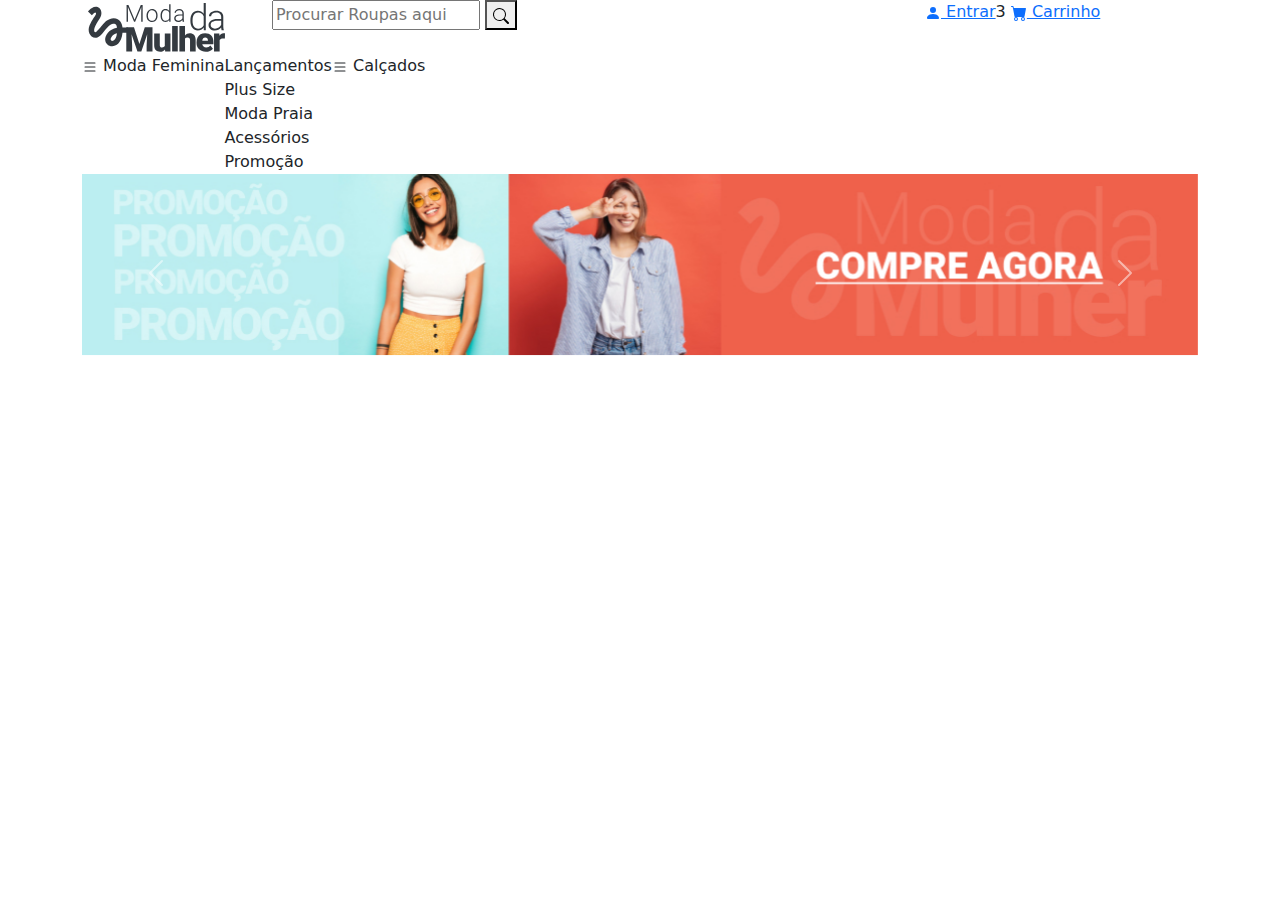
==== commit d6e6bc13: "Criando html header nav banner" ====
--- a/index.html
+++ b/index.html
@@ -5,6 +5,23 @@
   <meta charset="UTF-8">
   <meta name="viewport" content="width=device-width, initial-scale=1.0">
   <title>Loja Virtual</title>
+  <link rel="apple-touch-icon" sizes="57x57" href="./assets/images/favicons/apple-icon-57x57.png">
+  <link rel="apple-touch-icon" sizes="60x60" href="./assets/images/favicons/apple-icon-60x60.png">
+  <link rel="apple-touch-icon" sizes="72x72" href="./assets/images/favicons/apple-icon-72x72.png">
+  <link rel="apple-touch-icon" sizes="76x76" href="./assets/images/favicons/apple-icon-76x76.png">
+  <link rel="apple-touch-icon" sizes="114x114" href="./assets/images/favicons/apple-icon-114x114.png">
+  <link rel="apple-touch-icon" sizes="120x120" href="./assets/images/favicons/apple-icon-120x120.png">
+  <link rel="apple-touch-icon" sizes="144x144" href="./assets/images/favicons/apple-icon-144x144.png">
+  <link rel="apple-touch-icon" sizes="152x152" href="./assets/images/favicons/apple-icon-152x152.png">
+  <link rel="apple-touch-icon" sizes="180x180" href="./assets/images/favicons/apple-icon-180x180.png">
+  <link rel="icon" type="image/png" sizes="192x192" href="./assets/images/favicons/android-icon-192x192.png">
+  <link rel="icon" type="image/png" sizes="32x32" href="./assets/images/favicons/favicon-32x32.png">
+  <link rel="icon" type="image/png" sizes="96x96" href="./assets/images/favicons/favicon-96x96.png">
+  <link rel="icon" type="image/png" sizes="16x16" href="./assets/images/favicons/favicon-16x16.png">
+  <link rel="manifest" href="./assets/images/favicons/manifest.json">
+  <meta name="msapplication-TileColor" content="#FFC107">
+  <meta name="msapplication-TileImage" content="./assets/images/favicons/ms-icon-144x144.png">
+  <meta name="theme-color" content="#FFC107">
 
   <!-- Css  -->
   <link rel="stylesheet" href="./assets/css/style.css">
@@ -12,7 +29,139 @@
 </head>
 
 <body>
-  a
+
+  <!-- Header -->
+  <header class="container-fluid">
+    <!-- Container -->
+    <section class="container">
+      <!-- Row -->
+      <article class="row">
+
+        <!-- Logo -->
+        <a href="/" class="col-md-2">
+          <img src="./assets/images/logo.svg" alt="Logo da empresa - Moda da Muulher">
+        </a>
+
+        <!-- Search -->
+        <form action="#" class="col-md-7">
+          <input type="text" name="name" placeholder="Procurar Roupas aqui">
+
+          <button>
+            <svg xmlns="http://www.w3.org/2000/svg" width="16" height="16" fill="currentColor" class="bi bi-search"
+              viewBox="0 0 16 16">
+              <path
+                d="M11.742 10.344a6.5 6.5 0 1 0-1.397 1.398h-.001c.03.04.062.078.098.115l3.85 3.85a1 1 0 0 0 1.415-1.414l-3.85-3.85a1.007 1.007 0 0 0-.115-.1zM12 6.5a5.5 5.5 0 1 1-11 0 5.5 5.5 0 0 1 11 0z" />
+            </svg>
+          </button>
+        </form>
+
+        <!-- administrativo do cliente -->
+        <ul class="col-md-3 nav">
+          <li class="nav-item">
+            <a href="#">
+              <svg xmlns="http://www.w3.org/2000/svg" width="16" height="16" fill="currentColor"
+                class="bi bi-person-fill" viewBox="0 0 16 16">
+                <path d="M3 14s-1 0-1-1 1-4 6-4 6 3 6 4-1 1-1 1H3Zm5-6a3 3 0 1 0 0-6 3 3 0 0 0 0 6Z" />
+              </svg>
+              Entrar
+            </a>
+          </li>
+
+          <li class="nav-item">
+            <span class="notificacao">3</span>
+            <a href="#">
+              <svg xmlns="http://www.w3.org/2000/svg" width="16" height="16" fill="currentColor" class="bi bi-cart-fill"
+                viewBox="0 0 16 16">
+                <path
+                  d="M0 1.5A.5.5 0 0 1 .5 1H2a.5.5 0 0 1 .485.379L2.89 3H14.5a.5.5 0 0 1 .491.592l-1.5 8A.5.5 0 0 1 13 12H4a.5.5 0 0 1-.491-.408L2.01 3.607 1.61 2H.5a.5.5 0 0 1-.5-.5zM5 12a2 2 0 1 0 0 4 2 2 0 0 0 0-4zm7 0a2 2 0 1 0 0 4 2 2 0 0 0 0-4zm-7 1a1 1 0 1 1 0 2 1 1 0 0 1 0-2zm7 0a1 1 0 1 1 0 2 1 1 0 0 1 0-2z" />
+              </svg>
+              Carrinho
+            </a>
+          </li>
+        </ul>
+        <!-- eEd administrativo do cliente -->
+
+      </article>
+      <!-- End Row -->
+    </section>
+    <!-- End container -->
+  </header>
+  <!-- End header -->
+
+  <!-- Menu do site -->
+  <nav class="container-fluid nav-produtos">
+    <!-- Container -->
+    <section class="container">
+      <!-- menu -->
+      <ul class="nav">
+        <!-- Lista de Itens -->
+        <li class="nav-item">
+          <svg xmlns="http://www.w3.org/2000/svg" width="16" height="16" fill="currentColor" class="bi bi-list"
+            viewBox="0 0 16 16">
+            <path fill-rule="evenodd"
+              d="M2.5 12a.5.5 0 0 1 .5-.5h10a.5.5 0 0 1 0 1H3a.5.5 0 0 1-.5-.5zm0-4a.5.5 0 0 1 .5-.5h10a.5.5 0 0 1 0 1H3a.5.5 0 0 1-.5-.5zm0-4a.5.5 0 0 1 .5-.5h10a.5.5 0 0 1 0 1H3a.5.5 0 0 1-.5-.5z" />
+          </svg>
+          Moda Feminina
+        </li>
+
+        <!-- Submenu -->
+        <ul class="nav flex-column">
+          <li class="nav-item">
+            Lançamentos
+          </li>
+          <li class="nav-item">
+            Plus Size
+          </li>
+          <li class="nav-item">
+            Moda Praia
+          </li>
+          <li class="nav-item">
+            Acessórios
+          </li>
+          <li class="nav-item">
+            Promoção
+          </li>
+        </ul>
+        <!-- End Submenu -->
+
+        <li class="nav-item">
+          <svg xmlns="http://www.w3.org/2000/svg" width="16" height="16" fill="currentColor" class="bi bi-list"
+            viewBox="0 0 16 16">
+            <path fill-rule="evenodd"
+              d="M2.5 12a.5.5 0 0 1 .5-.5h10a.5.5 0 0 1 0 1H3a.5.5 0 0 1-.5-.5zm0-4a.5.5 0 0 1 .5-.5h10a.5.5 0 0 1 0 1H3a.5.5 0 0 1-.5-.5zm0-4a.5.5 0 0 1 .5-.5h10a.5.5 0 0 1 0 1H3a.5.5 0 0 1-.5-.5z" />
+          </svg>
+          Calçados
+        </li>
+      </ul>
+      <!-- End Lista de Itens -->
+
+      <!-- End Container -->
+  </nav>
+  <!-- End Menu site -->
+
+  <!-- Banners promocionais rotativos -->
+  <section id="banners-promocionais" class="container carousel slide carousel-fade">
+    <!-- imagens -->
+    <article class="carousel-inner">
+      <figure class="carousel-item active">
+        <img src="./assets/images/banner-1.jpg" class="d-block w-100" alt="Banner Promocional Lancamento Verão">
+      </figure>
+      <figure class="carousel-item">
+        <img src="./assets/images/banner-2.jpg" class="d-block w-100" alt="Banner Promocional Diversos Itens">
+      </figure>
+    </article>
+
+    <!-- prev -->
+    <button class="carousel-control-prev" type="button" data-bs-target="#banners-promocionais" data-bs-slide="prev">
+      <span class="carousel-control-prev-icon" aria-hidden="true"></span>
+      <span class="visually-hidden">Previous</span>
+    </button>
+    <!-- next -->
+    <button class="carousel-control-next" type="button" data-bs-target="#banners-promocionais" data-bs-slide="next">
+      <span class="carousel-control-next-icon" aria-hidden="true"></span>
+      <span class="visually-hidden">Next</span>
+    </button>
+  </section>
 
   <!-- Arquivos Bootstrap -->
   <script src="./assets/js/popper.min.js"></script>
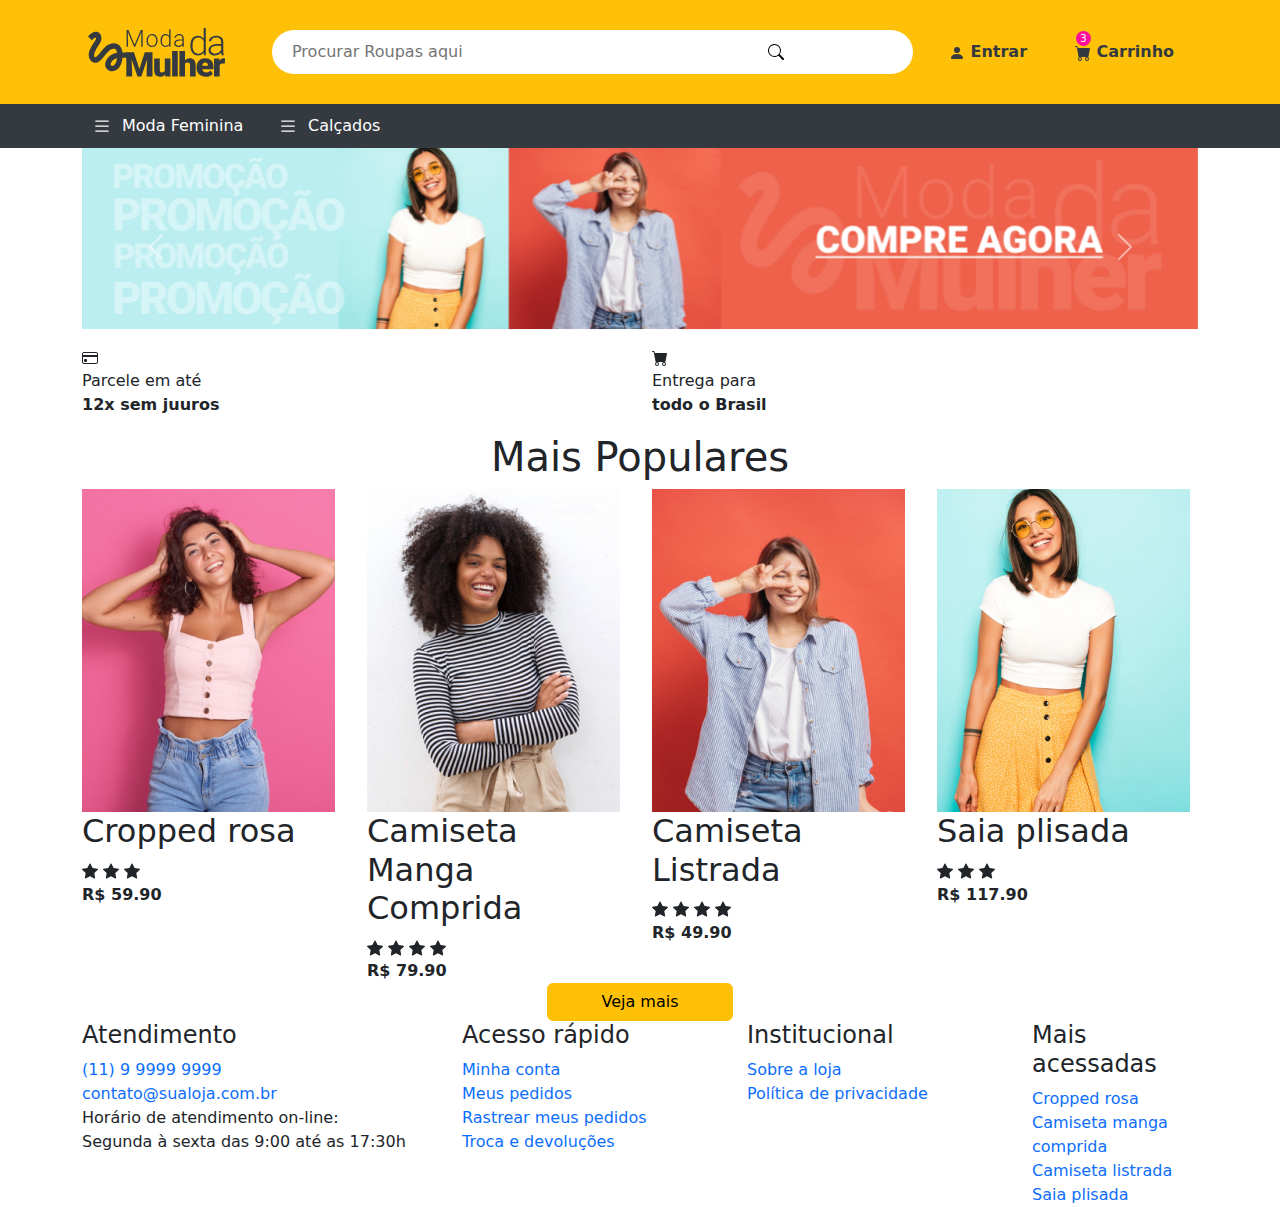
==== commit 9afb2911: "Estilizando o Header,  Navbar e criacao de variaveis" ====
--- a/index.html
+++ b/index.html
@@ -35,7 +35,7 @@
     <!-- Container -->
     <section class="container">
       <!-- Row -->
-      <article class="row">
+      <article class="row d-flex align-items-center">
 
         <!-- Logo -->
         <a href="/" class="col-md-2">
@@ -43,10 +43,10 @@
         </a>
 
         <!-- Search -->
-        <form action="#" class="col-md-7">
+        <form action="#" class="col-md-7 d-flex align-items-center">
           <input type="text" name="name" placeholder="Procurar Roupas aqui">
 
-          <button>
+          <button class="d-flex align-items-center">
             <svg xmlns="http://www.w3.org/2000/svg" width="16" height="16" fill="currentColor" class="bi bi-search"
               viewBox="0 0 16 16">
               <path
@@ -56,7 +56,7 @@
         </form>
 
         <!-- administrativo do cliente -->
-        <ul class="col-md-3 nav">
+        <ul class="col-md-3 nav d-flex align-items-center justify-content-around">
           <li class="nav-item">
             <a href="#">
               <svg xmlns="http://www.w3.org/2000/svg" width="16" height="16" fill="currentColor"
@@ -95,36 +95,37 @@
       <!-- menu -->
       <ul class="nav">
         <!-- Lista de Itens -->
-        <li class="nav-item">
+        <li class="col-md-2 nav-item d-flex align-items-center">
           <svg xmlns="http://www.w3.org/2000/svg" width="16" height="16" fill="currentColor" class="bi bi-list"
             viewBox="0 0 16 16">
             <path fill-rule="evenodd"
               d="M2.5 12a.5.5 0 0 1 .5-.5h10a.5.5 0 0 1 0 1H3a.5.5 0 0 1-.5-.5zm0-4a.5.5 0 0 1 .5-.5h10a.5.5 0 0 1 0 1H3a.5.5 0 0 1-.5-.5zm0-4a.5.5 0 0 1 .5-.5h10a.5.5 0 0 1 0 1H3a.5.5 0 0 1-.5-.5z" />
           </svg>
           Moda Feminina
+
+          <!-- Sub Menu -->
+          <ul class="nav flex-column">
+            <li class="nav-item">
+              <a href="#">Lançamentos</a>
+            </li>
+            <li class="nav-item">
+              <a href="#">Plus Size</a>
+            </li>
+            <li class="nav-item">
+              <a href="#">Moda Praia</a>
+            </li>
+            <li class="nav-item">
+              <a href="#">Acessórios</a>
+            </li>
+            <li class="nav-item">
+              <a href="#">Promoção</a>
+            </li>
+          </ul>
+          <!-- End Sub Menu -->
         </li>
 
-        <!-- Submenu -->
-        <ul class="nav flex-column">
-          <li class="nav-item">
-            Lançamentos
-          </li>
-          <li class="nav-item">
-            Plus Size
-          </li>
-          <li class="nav-item">
-            Moda Praia
-          </li>
-          <li class="nav-item">
-            Acessórios
-          </li>
-          <li class="nav-item">
-            Promoção
-          </li>
-        </ul>
-        <!-- End Submenu -->
-
-        <li class="nav-item">
+        <!-- Lista de Itens -->
+        <li class="col-md-2 nav-item d-flex align-items-center">
           <svg xmlns="http://www.w3.org/2000/svg" width="16" height="16" fill="currentColor" class="bi bi-list"
             viewBox="0 0 16 16">
             <path fill-rule="evenodd"
@@ -134,35 +135,339 @@
         </li>
       </ul>
       <!-- End Lista de Itens -->
-
-      <!-- End Container -->
+    </section>
+    <!-- End Container -->
   </nav>
   <!-- End Menu site -->
 
-  <!-- Banners promocionais rotativos -->
-  <section id="banners-promocionais" class="container carousel slide carousel-fade">
-    <!-- imagens -->
-    <article class="carousel-inner">
-      <figure class="carousel-item active">
-        <img src="./assets/images/banner-1.jpg" class="d-block w-100" alt="Banner Promocional Lancamento Verão">
-      </figure>
-      <figure class="carousel-item">
-        <img src="./assets/images/banner-2.jpg" class="d-block w-100" alt="Banner Promocional Diversos Itens">
-      </figure>
-    </article>
-
-    <!-- prev -->
-    <button class="carousel-control-prev" type="button" data-bs-target="#banners-promocionais" data-bs-slide="prev">
-      <span class="carousel-control-prev-icon" aria-hidden="true"></span>
-      <span class="visually-hidden">Previous</span>
-    </button>
-    <!-- next -->
-    <button class="carousel-control-next" type="button" data-bs-target="#banners-promocionais" data-bs-slide="next">
-      <span class="carousel-control-next-icon" aria-hidden="true"></span>
-      <span class="visually-hidden">Next</span>
-    </button>
-  </section>
-
+  <!-- Main -->
+  <main>
+    <!-- Banners promocionais rotativos -->
+    <section id="banners-promocionais" class="container carousel slide carousel-fade">
+      <!-- imagens -->
+      <article class="carousel-inner">
+        <figure class="carousel-item active">
+          <img src="./assets/images/banner-1.jpg" class="d-block w-100" alt="Banner Promocional Lancamento Verão">
+        </figure>
+        <figure class="carousel-item">
+          <img src="./assets/images/banner-2.jpg" class="d-block w-100" alt="Banner Promocional Diversos Itens">
+        </figure>
+      </article>
+
+      <!-- prev -->
+      <button class="carousel-control-prev" type="button" data-bs-target="#banners-promocionais" data-bs-slide="prev">
+        <span class="carousel-control-prev-icon" aria-hidden="true"></span>
+        <span class="visually-hidden">Previous</span>
+      </button>
+      <!-- next    -->
+      <button class="carousel-control-next" type="button" data-bs-target="#banners-promocionais" data-bs-slide="next">
+        <span class="carousel-control-next-icon" aria-hidden="true"></span>
+        <span class="visually-hidden">Next</span>
+      </button>
+    </section>
+    <!-- End Banners promocionais rotativos -->
+
+    <!-- Banners promocionas com 6 colunas -->
+    <section class="container">
+
+      <section class="row">
+        <!-- banner -->
+        <article class="col-md-6">
+          <svg xmlns="http://www.w3.org/2000/svg" width="16" height="16" fill="currentColor" class="bi bi-credit-card"
+            viewBox="0 0 16 16">
+            <path
+              d="M0 4a2 2 0 0 1 2-2h12a2 2 0 0 1 2 2v8a2 2 0 0 1-2 2H2a2 2 0 0 1-2-2V4zm2-1a1 1 0 0 0-1 1v1h14V4a1 1 0 0 0-1-1H2zm13 4H1v5a1 1 0 0 0 1 1h12a1 1 0 0 0 1-1V7z" />
+            <path d="M2 10a1 1 0 0 1 1-1h1a1 1 0 0 1 1 1v1a1 1 0 0 1-1 1H3a1 1 0 0 1-1-1v-1z" />
+          </svg>
+
+          <p>
+            Parcele em até<br>
+            <strong>12x sem juuros</strong>
+          </p>
+        </article>
+
+        <!-- banner -->
+        <article class="col-md-6">
+          <svg xmlns="http://www.w3.org/2000/svg" width="16" height="16" fill="currentColor" class="bi bi-cart-fill"
+            viewBox="0 0 16 16">
+            <path
+              d="M0 1.5A.5.5 0 0 1 .5 1H2a.5.5 0 0 1 .485.379L2.89 3H14.5a.5.5 0 0 1 .491.592l-1.5 8A.5.5 0 0 1 13 12H4a.5.5 0 0 1-.491-.408L2.01 3.607 1.61 2H.5a.5.5 0 0 1-.5-.5zM5 12a2 2 0 1 0 0 4 2 2 0 0 0 0-4zm7 0a2 2 0 1 0 0 4 2 2 0 0 0 0-4zm-7 1a1 1 0 1 1 0 2 1 1 0 0 1 0-2zm7 0a1 1 0 1 1 0 2 1 1 0 0 1 0-2z" />
+          </svg>
+
+          <p>
+            Entrega para<br>
+            <strong>todo o Brasil</strong>
+          </p>
+        </article>
+      </section>
+
+    </section>
+    <!-- End Banners promocionais com 6 colunas -->
+
+    <!-- Container produtos -->
+    <section class="container">
+      <!-- Title -->
+      <h1 class="text-center">Mais Populares</h1>
+
+      <!-- Listagem dos produtos -->
+      <article class="row">
+
+        <!-- Produto Cropped Rosa -->
+        <section class="produtos col-md-3">
+          <!-- Imagem do produto -->
+          <img src="./assets/images/cropped-rosa.jpg" class="img-fluid" alt="Cropped rosa">
+          <!-- Title produto -->
+          <article class="produtos-itens">
+            <h2>Cropped rosa</h2>
+            <!-- Estrelas de avaliacao -->
+            <div class="produtos-stars">
+              <svg xmlns="http://www.w3.org/2000/svg" width="16" height="16" fill="currentColor" class="bi bi-star-fill"
+                viewBox="0 0 16 16">
+                <path
+                  d="M3.612 15.443c-.386.198-.824-.149-.746-.592l.83-4.73L.173 6.765c-.329-.314-.158-.888.283-.95l4.898-.696L7.538.792c.197-.39.73-.39.927 0l2.184 4.327 4.898.696c.441.062.612.636.282.95l-3.522 3.356.83 4.73c.078.443-.36.79-.746.592L8 13.187l-4.389 2.256z" />
+              </svg>
+              <svg xmlns="http://www.w3.org/2000/svg" width="16" height="16" fill="currentColor" class="bi bi-star-fill"
+                viewBox="0 0 16 16">
+                <path
+                  d="M3.612 15.443c-.386.198-.824-.149-.746-.592l.83-4.73L.173 6.765c-.329-.314-.158-.888.283-.95l4.898-.696L7.538.792c.197-.39.73-.39.927 0l2.184 4.327 4.898.696c.441.062.612.636.282.95l-3.522 3.356.83 4.73c.078.443-.36.79-.746.592L8 13.187l-4.389 2.256z" />
+              </svg>
+              <svg xmlns="http://www.w3.org/2000/svg" width="16" height="16" fill="currentColor" class="bi bi-star-fill"
+                viewBox="0 0 16 16">
+                <path
+                  d="M3.612 15.443c-.386.198-.824-.149-.746-.592l.83-4.73L.173 6.765c-.329-.314-.158-.888.283-.95l4.898-.696L7.538.792c.197-.39.73-.39.927 0l2.184 4.327 4.898.696c.441.062.612.636.282.95l-3.522 3.356.83 4.73c.078.443-.36.79-.746.592L8 13.187l-4.389 2.256z" />
+              </svg>
+            </div>
+            <!-- Preco do produto -->
+            <strong class="produtuos-preco">
+              R$ 59.90
+            </strong>
+          </article>
+        </section>
+        <!-- End Produto Cropped Rosa -->
+
+        <!-- Produto Camiseta Manga Comprida  -->
+        <section class="produtos col-md-3">
+          <!-- Imagem do produto -->
+          <img src="./assets/images/camiseta-manga-comprida.jpg" class="img-fluid" alt="Camiseta Manga Comprid">
+          <!-- Title produto -->
+          <article class="produtos-itens">
+            <h2>Camiseta Manga Comprida</h2>
+            <!-- Estrelas de avaliacao -->
+            <div class="produtos-stars">
+              <svg xmlns="http://www.w3.org/2000/svg" width="16" height="16" fill="currentColor" class="bi bi-star-fill"
+                viewBox="0 0 16 16">
+                <path
+                  d="M3.612 15.443c-.386.198-.824-.149-.746-.592l.83-4.73L.173 6.765c-.329-.314-.158-.888.283-.95l4.898-.696L7.538.792c.197-.39.73-.39.927 0l2.184 4.327 4.898.696c.441.062.612.636.282.95l-3.522 3.356.83 4.73c.078.443-.36.79-.746.592L8 13.187l-4.389 2.256z" />
+              </svg>
+              <svg xmlns="http://www.w3.org/2000/svg" width="16" height="16" fill="currentColor" class="bi bi-star-fill"
+                viewBox="0 0 16 16">
+                <path
+                  d="M3.612 15.443c-.386.198-.824-.149-.746-.592l.83-4.73L.173 6.765c-.329-.314-.158-.888.283-.95l4.898-.696L7.538.792c.197-.39.73-.39.927 0l2.184 4.327 4.898.696c.441.062.612.636.282.95l-3.522 3.356.83 4.73c.078.443-.36.79-.746.592L8 13.187l-4.389 2.256z" />
+              </svg>
+              <svg xmlns="http://www.w3.org/2000/svg" width="16" height="16" fill="currentColor" class="bi bi-star-fill"
+                viewBox="0 0 16 16">
+                <path
+                  d="M3.612 15.443c-.386.198-.824-.149-.746-.592l.83-4.73L.173 6.765c-.329-.314-.158-.888.283-.95l4.898-.696L7.538.792c.197-.39.73-.39.927 0l2.184 4.327 4.898.696c.441.062.612.636.282.95l-3.522 3.356.83 4.73c.078.443-.36.79-.746.592L8 13.187l-4.389 2.256z" />
+              </svg>
+              <svg xmlns="http://www.w3.org/2000/svg" width="16" height="16" fill="currentColor" class="bi bi-star-fill"
+                viewBox="0 0 16 16">
+                <path
+                  d="M3.612 15.443c-.386.198-.824-.149-.746-.592l.83-4.73L.173 6.765c-.329-.314-.158-.888.283-.95l4.898-.696L7.538.792c.197-.39.73-.39.927 0l2.184 4.327 4.898.696c.441.062.612.636.282.95l-3.522 3.356.83 4.73c.078.443-.36.79-.746.592L8 13.187l-4.389 2.256z" />
+              </svg>
+            </div>
+            <!-- Preco do produto -->
+            <strong class="produtos-preco">
+              R$ 79.90
+            </strong>
+          </article>
+        </section>
+        <!-- End Produto Camiseta Manga Comprida  -->
+
+        <!-- Produto Camiseta Listrada -->
+        <section class="produtos col-md-3">
+          <!-- Imagem do produto -->
+          <img src="./assets/images/camiseta-listrada.jpg" class="img-fluid" alt="Camiseta Listrada">
+          <!-- Title produto -->
+          <article class="produtos-itens">
+            <h2>Camiseta Listrada</h2>
+            <!-- Estrelas de avaliacao -->
+            <div class="produtos-stars">
+              <svg xmlns="http://www.w3.org/2000/svg" width="16" height="16" fill="currentColor" class="bi bi-star-fill"
+                viewBox="0 0 16 16">
+                <path
+                  d="M3.612 15.443c-.386.198-.824-.149-.746-.592l.83-4.73L.173 6.765c-.329-.314-.158-.888.283-.95l4.898-.696L7.538.792c.197-.39.73-.39.927 0l2.184 4.327 4.898.696c.441.062.612.636.282.95l-3.522 3.356.83 4.73c.078.443-.36.79-.746.592L8 13.187l-4.389 2.256z" />
+              </svg>
+              <svg xmlns="http://www.w3.org/2000/svg" width="16" height="16" fill="currentColor" class="bi bi-star-fill"
+                viewBox="0 0 16 16">
+                <path
+                  d="M3.612 15.443c-.386.198-.824-.149-.746-.592l.83-4.73L.173 6.765c-.329-.314-.158-.888.283-.95l4.898-.696L7.538.792c.197-.39.73-.39.927 0l2.184 4.327 4.898.696c.441.062.612.636.282.95l-3.522 3.356.83 4.73c.078.443-.36.79-.746.592L8 13.187l-4.389 2.256z" />
+              </svg>
+              <svg xmlns="http://www.w3.org/2000/svg" width="16" height="16" fill="currentColor" class="bi bi-star-fill"
+                viewBox="0 0 16 16">
+                <path
+                  d="M3.612 15.443c-.386.198-.824-.149-.746-.592l.83-4.73L.173 6.765c-.329-.314-.158-.888.283-.95l4.898-.696L7.538.792c.197-.39.73-.39.927 0l2.184 4.327 4.898.696c.441.062.612.636.282.95l-3.522 3.356.83 4.73c.078.443-.36.79-.746.592L8 13.187l-4.389 2.256z" />
+              </svg>
+              <svg xmlns="http://www.w3.org/2000/svg" width="16" height="16" fill="currentColor" class="bi bi-star-fill"
+                viewBox="0 0 16 16">
+                <path
+                  d="M3.612 15.443c-.386.198-.824-.149-.746-.592l.83-4.73L.173 6.765c-.329-.314-.158-.888.283-.95l4.898-.696L7.538.792c.197-.39.73-.39.927 0l2.184 4.327 4.898.696c.441.062.612.636.282.95l-3.522 3.356.83 4.73c.078.443-.36.79-.746.592L8 13.187l-4.389 2.256z" />
+              </svg>
+            </div>
+            <!-- Preco do produto -->
+            <strong class="produtuos-preco">
+              R$ 49.90
+            </strong>
+          </article>
+        </section>
+        <!-- End Produto Camiseta Listrada -->
+
+        <!-- Produto Saia plisada -->
+        <section class="produtos col-md-3">
+          <!-- Imagem do produto -->
+          <img src="./assets/images/saia-plisada.jpg" class="img-fluid" alt="Saia plisada">
+          <!-- Title produto -->
+          <article class="produtos-itens">
+            <h2>Saia plisada</h2>
+            <!-- Estrelas de avaliacao -->
+            <div class="produtos-stars">
+              <svg xmlns="http://www.w3.org/2000/svg" width="16" height="16" fill="currentColor" class="bi bi-star-fill"
+                viewBox="0 0 16 16">
+                <path
+                  d="M3.612 15.443c-.386.198-.824-.149-.746-.592l.83-4.73L.173 6.765c-.329-.314-.158-.888.283-.95l4.898-.696L7.538.792c.197-.39.73-.39.927 0l2.184 4.327 4.898.696c.441.062.612.636.282.95l-3.522 3.356.83 4.73c.078.443-.36.79-.746.592L8 13.187l-4.389 2.256z" />
+              </svg>
+              <svg xmlns="http://www.w3.org/2000/svg" width="16" height="16" fill="currentColor" class="bi bi-star-fill"
+                viewBox="0 0 16 16">
+                <path
+                  d="M3.612 15.443c-.386.198-.824-.149-.746-.592l.83-4.73L.173 6.765c-.329-.314-.158-.888.283-.95l4.898-.696L7.538.792c.197-.39.73-.39.927 0l2.184 4.327 4.898.696c.441.062.612.636.282.95l-3.522 3.356.83 4.73c.078.443-.36.79-.746.592L8 13.187l-4.389 2.256z" />
+              </svg>
+              <svg xmlns="http://www.w3.org/2000/svg" width="16" height="16" fill="currentColor" class="bi bi-star-fill"
+                viewBox="0 0 16 16">
+                <path
+                  d="M3.612 15.443c-.386.198-.824-.149-.746-.592l.83-4.73L.173 6.765c-.329-.314-.158-.888.283-.95l4.898-.696L7.538.792c.197-.39.73-.39.927 0l2.184 4.327 4.898.696c.441.062.612.636.282.95l-3.522 3.356.83 4.73c.078.443-.36.79-.746.592L8 13.187l-4.389 2.256z" />
+              </svg>
+            </div>
+            <!-- Preco do produto -->
+            <strong class="produtuos-preco">
+              R$ 117.90
+            </strong>
+          </article>
+        </section>
+        <!-- End Produto Saia plisada -->
+      </article>
+      <!-- End listagem dos produtos -->
+
+      <div class="d-flex justify-content-center">
+        <button type="button" class="btn btn-warning col-md-2">Veja mais</button>
+      </div>
+    </section>
+    <!-- End container produtos -->
+  </main>
+  <!-- End Main -->
+
+  <!-- Footer -->
+  <footer class="container-fluid">
+    <!-- Container -->
+    <section class="container">
+      <!-- Menus -->
+      <section class="row">
+        <!-- Atendimneto -->
+        <article class="col-md-4">
+          <h4>
+            Atendimento
+          </h4>
+
+          <ul class="nav flex-column">
+            <li class="nav-item">
+              <a href="tel:+5511999999999">(11) 9 9999 9999</a>
+            </li>
+
+            <li class="nav-item">
+              <a href="mailto:contato@sualoja.com.br">contato@sualoja.com.br</a>
+            </li>
+
+            <li class="nav-item">
+              Horário de atendimento on-line:<br> Segunda à sexta das 9:00 até as 17:30h
+            </li>
+          </ul>
+        </article>
+        <!-- End Atendimento -->
+
+        <!-- Acesso rápido -->
+        <article class="col-md-3">
+          <h4>
+            Acesso rápido
+          </h4>
+
+          <ul class="nav flex-column">
+            <li class="nav-item">
+              <a href="#">Minha conta</a>
+            </li>
+
+            <li class="nav-item">
+              <a href="#">Meus pedidos</a>
+            </li>
+
+            <li class="nav-item">
+              <a href="#">Rastrear meus pedidos</a>
+            </li>
+
+            <li class="nav-item">
+              <a href="#">Troca e devoluções</a>
+            </li>
+          </ul>
+        </article>
+        <!-- End Acesso rápido -->
+
+        <!-- Institucional -->
+        <article class="col-md-3">
+          <h4>
+            Institucional
+          </h4>
+
+          <ul class="nav flex-column">
+            <li class="nav-item">
+              <a href="#">Sobre a loja</a>
+            </li>
+
+            <li class="nav-item">
+              <a href="#">Política de privacidade</a>
+            </li>
+
+          </ul>
+        </article>
+        <!-- End Institucional -->
+
+        <!-- Mais acessadas -->
+        <article class="col-md-2">
+          <h4>
+            Mais acessadas
+          </h4>
+
+          <ul class="nav flex-column">
+            <li class="nav-item">
+              <a href="#">Cropped rosa</a>
+            </li>
+
+            <li class="nav-item">
+              <a href="#">Camiseta manga comprida</a>
+            </li>
+
+            <li class="nav-item">
+              <a href="#">Camiseta listrada</a>
+            </li>
+
+            <li class="nav-item">
+              <a href="#">Saia plisada</a>
+            </li>
+          </ul>
+        </article>
+        <!-- End Mais acessadas -->
+      </section>
+      <!-- End Menus -->
+    </section>
+    <!-- End container -->
+  </footer>
+  <!-- End Footer -->
   <!-- Arquivos Bootstrap -->
   <script src="./assets/js/popper.min.js"></script>
   <script src="./assets/js/bootstrap.min.js"></script>
--- a/assets/css/style.css
+++ b/assets/css/style.css
@@ -1,5 +1,95 @@
 @charset "UTF-8";
 @import url("https://fonts.googleapis.com/css2?family=Roboto:wght@300;500;900&display=swap");
+body {
+  color: #343A40;
+}
+
+a {
+  text-decoration: none !important;
+}
+
+header {
+  background: #FFC107;
+  padding: 25px;
+}
+header form input[type=text] {
+  background: #FFF;
+  width: 100%;
+  border-radius: 100px;
+  border: none;
+  padding: 10px 20px;
+}
+header form button {
+  background: none;
+  border: none;
+  position: absolute;
+  right: 490px;
+}
+header ul li {
+  position: relative;
+}
+header ul li span.notificacao {
+  color: #FFF;
+  background: #FF0F9A;
+  position: absolute;
+  font-size: 10px;
+  width: 15px;
+  height: 15px;
+  top: -9px;
+  left: 1px;
+  align-items: center;
+  justify-content: center;
+  display: flex;
+  border-radius: 100%;
+}
+header ul li a {
+  font-size: 16px;
+  font-weight: bold;
+  color: #343A40;
+}
+header ul li a svg {
+  font-size: 25px;
+}
+header ul li a:hover {
+  color: initial;
+}
+
+nav.nav-produtos {
+  background: #343A40;
+  color: #FFF;
+}
+nav.nav-produtos a {
+  color: #FFF;
+}
+nav.nav-produtos ul.nav li {
+  position: relative;
+  padding: 10px;
+}
+nav.nav-produtos ul.nav li svg {
+  width: 20px;
+  height: 20px;
+  margin-right: 10px;
+}
+nav.nav-produtos ul.nav li:hover {
+  background: black;
+}
+nav.nav-produtos ul.nav li:hover ul.nav {
+  display: block;
+}
+nav.nav-produtos ul.nav li ul.nav {
+  z-index: 999;
+  display: none;
+  position: absolute;
+  top: 44px;
+  left: 0;
+  background: #343A40;
+  border-top: solid #FFC107 10px;
+  width: 100%;
+}
+nav.nav-produtos ul.nav li ul.nav li {
+  padding: 10px 25px;
+}
+
 /*!
 * Bootstrap  v5.2.3 (https://getbootstrap.com/)
 * Copyright 2011-2022 The Bootstrap Authors
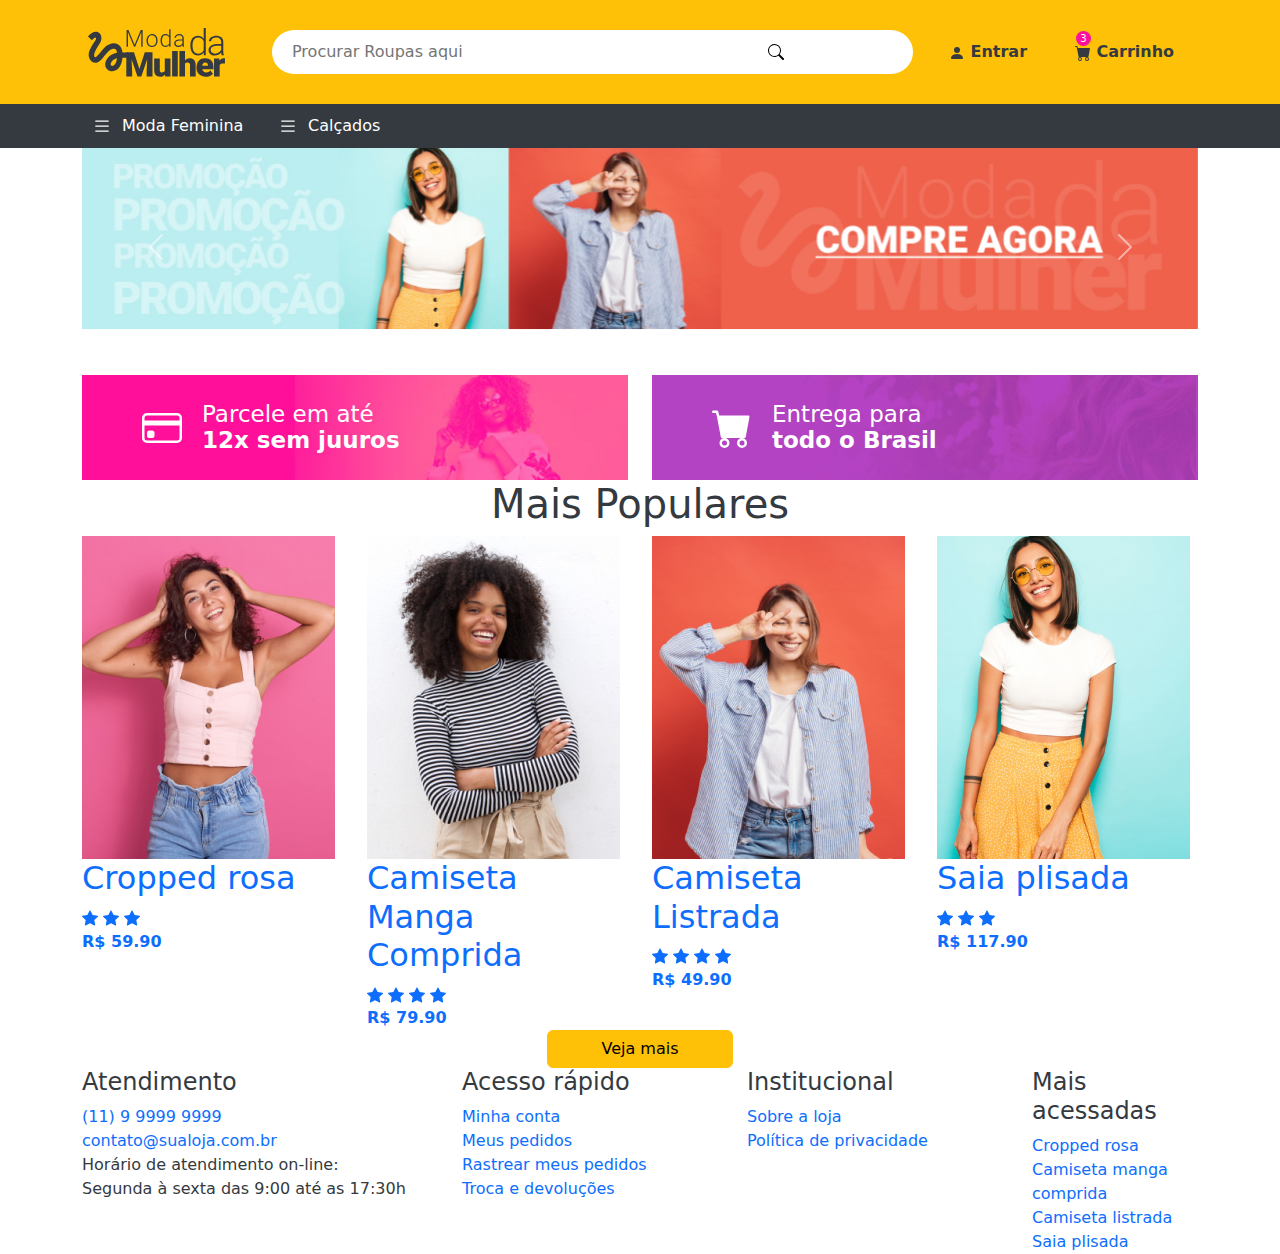
==== commit b7801167: "Adicionando sass nas partes principais" ====
--- a/index.html
+++ b/index.html
@@ -168,36 +168,40 @@
     <!-- End Banners promocionais rotativos -->
 
     <!-- Banners promocionas com 6 colunas -->
-    <section class="container">
+    <section class="container banners-promocionais-statico">
 
       <section class="row">
         <!-- banner -->
+
         <article class="col-md-6">
-          <svg xmlns="http://www.w3.org/2000/svg" width="16" height="16" fill="currentColor" class="bi bi-credit-card"
-            viewBox="0 0 16 16">
-            <path
-              d="M0 4a2 2 0 0 1 2-2h12a2 2 0 0 1 2 2v8a2 2 0 0 1-2 2H2a2 2 0 0 1-2-2V4zm2-1a1 1 0 0 0-1 1v1h14V4a1 1 0 0 0-1-1H2zm13 4H1v5a1 1 0 0 0 1 1h12a1 1 0 0 0 1-1V7z" />
-            <path d="M2 10a1 1 0 0 1 1-1h1a1 1 0 0 1 1 1v1a1 1 0 0 1-1 1H3a1 1 0 0 1-1-1v-1z" />
-          </svg>
-
-          <p>
-            Parcele em até<br>
-            <strong>12x sem juuros</strong>
-          </p>
+          <div class="banners-promocionais-statico-12x d-flex align-items-center">
+            <svg xmlns="http://www.w3.org/2000/svg" width="16" height="16" fill="currentColor" class="bi bi-credit-card"
+              viewBox="0 0 16 16">
+              <path
+                d="M0 4a2 2 0 0 1 2-2h12a2 2 0 0 1 2 2v8a2 2 0 0 1-2 2H2a2 2 0 0 1-2-2V4zm2-1a1 1 0 0 0-1 1v1h14V4a1 1 0 0 0-1-1H2zm13 4H1v5a1 1 0 0 0 1 1h12a1 1 0 0 0 1-1V7z" />
+              <path d="M2 10a1 1 0 0 1 1-1h1a1 1 0 0 1 1 1v1a1 1 0 0 1-1 1H3a1 1 0 0 1-1-1v-1z" />
+            </svg>
+            <p>
+              Parcele em até<br>
+              <strong>12x sem juuros</strong>
+            </p>
+          </div>
         </article>
 
         <!-- banner -->
         <article class="col-md-6">
-          <svg xmlns="http://www.w3.org/2000/svg" width="16" height="16" fill="currentColor" class="bi bi-cart-fill"
-            viewBox="0 0 16 16">
-            <path
-              d="M0 1.5A.5.5 0 0 1 .5 1H2a.5.5 0 0 1 .485.379L2.89 3H14.5a.5.5 0 0 1 .491.592l-1.5 8A.5.5 0 0 1 13 12H4a.5.5 0 0 1-.491-.408L2.01 3.607 1.61 2H.5a.5.5 0 0 1-.5-.5zM5 12a2 2 0 1 0 0 4 2 2 0 0 0 0-4zm7 0a2 2 0 1 0 0 4 2 2 0 0 0 0-4zm-7 1a1 1 0 1 1 0 2 1 1 0 0 1 0-2zm7 0a1 1 0 1 1 0 2 1 1 0 0 1 0-2z" />
-          </svg>
-
-          <p>
-            Entrega para<br>
-            <strong>todo o Brasil</strong>
-          </p>
+          <div class="banners-promocionais-statico-todo-brasil d-flex align-items-center">
+            <svg xmlns="http://www.w3.org/2000/svg" width="16" height="16" fill="currentColor" class="bi bi-cart-fill"
+              viewBox="0 0 16 16">
+              <path
+                d="M0 1.5A.5.5 0 0 1 .5 1H2a.5.5 0 0 1 .485.379L2.89 3H14.5a.5.5 0 0 1 .491.592l-1.5 8A.5.5 0 0 1 13 12H4a.5.5 0 0 1-.491-.408L2.01 3.607 1.61 2H.5a.5.5 0 0 1-.5-.5zM5 12a2 2 0 1 0 0 4 2 2 0 0 0 0-4zm7 0a2 2 0 1 0 0 4 2 2 0 0 0 0-4zm-7 1a1 1 0 1 1 0 2 1 1 0 0 1 0-2zm7 0a1 1 0 1 1 0 2 1 1 0 0 1 0-2z" />
+            </svg>
+
+            <p>
+              Entrega para<br>
+              <strong>todo o Brasil</strong>
+            </p>
+          </div>
         </article>
       </section>
 
@@ -205,7 +209,7 @@
     <!-- End Banners promocionais com 6 colunas -->
 
     <!-- Container produtos -->
-    <section class="container">
+    <section class="container produtos">
       <!-- Title -->
       <h1 class="text-center">Mais Populares</h1>
 
@@ -213,7 +217,7 @@
       <article class="row">
 
         <!-- Produto Cropped Rosa -->
-        <section class="produtos col-md-3">
+        <a href="#" class="produtos-container col-md-3">
           <!-- Imagem do produto -->
           <img src="./assets/images/cropped-rosa.jpg" class="img-fluid" alt="Cropped rosa">
           <!-- Title produto -->
@@ -242,11 +246,11 @@
               R$ 59.90
             </strong>
           </article>
-        </section>
+        </a>
         <!-- End Produto Cropped Rosa -->
 
         <!-- Produto Camiseta Manga Comprida  -->
-        <section class="produtos col-md-3">
+        <a href="#" class="produtos-container col-md-3">
           <!-- Imagem do produto -->
           <img src="./assets/images/camiseta-manga-comprida.jpg" class="img-fluid" alt="Camiseta Manga Comprid">
           <!-- Title produto -->
@@ -280,11 +284,11 @@
               R$ 79.90
             </strong>
           </article>
-        </section>
+        </a>
         <!-- End Produto Camiseta Manga Comprida  -->
 
         <!-- Produto Camiseta Listrada -->
-        <section class="produtos col-md-3">
+        <a href="#" class="produtos-container col-md-3">
           <!-- Imagem do produto -->
           <img src="./assets/images/camiseta-listrada.jpg" class="img-fluid" alt="Camiseta Listrada">
           <!-- Title produto -->
@@ -318,11 +322,11 @@
               R$ 49.90
             </strong>
           </article>
-        </section>
+        </a>
         <!-- End Produto Camiseta Listrada -->
 
         <!-- Produto Saia plisada -->
-        <section class="produtos col-md-3">
+        <a href="#" class="produtos-container col-md-3">
           <!-- Imagem do produto -->
           <img src="./assets/images/saia-plisada.jpg" class="img-fluid" alt="Saia plisada">
           <!-- Title produto -->
@@ -351,7 +355,7 @@
               R$ 117.90
             </strong>
           </article>
-        </section>
+        </a>
         <!-- End Produto Saia plisada -->
       </article>
       <!-- End listagem dos produtos -->
--- a/assets/css/style.css
+++ b/assets/css/style.css
@@ -1,13 +1,5 @@
 @charset "UTF-8";
 @import url("https://fonts.googleapis.com/css2?family=Roboto:wght@300;500;900&display=swap");
-body {
-  color: #343A40;
-}
-
-a {
-  text-decoration: none !important;
-}
-
 header {
   background: #FFC107;
   padding: 25px;
@@ -90,82 +82,127 @@
   padding: 10px 25px;
 }
 
+.banners-promocionais-statico {
+  margin-top: 30px;
+}
+.banners-promocionais-statico .banners-promocionais-statico-12x {
+  background-color: #FF0F9A;
+  background-image: url("../images/parcele-em-12x.jpg");
+}
+.banners-promocionais-statico .banners-promocionais-statico-todo-brasil {
+  background-color: #FF0F9A;
+  background-image: url("../images/entrega-para-todo-brasil.jpg");
+}
+
+.banners-promocionais-statico-12x,
+.banners-promocionais-statico-todo-brasil {
+  background-size: cover;
+  height: 105px;
+  padding: 20px 60px;
+  color: #FFF;
+}
+.banners-promocionais-statico-12x svg,
+.banners-promocionais-statico-12x p,
+.banners-promocionais-statico-todo-brasil svg,
+.banners-promocionais-statico-todo-brasil p {
+  margin: 0;
+  padding: 0;
+}
+.banners-promocionais-statico-12x svg,
+.banners-promocionais-statico-todo-brasil svg {
+  width: 40px;
+  height: 40px;
+}
+.banners-promocionais-statico-12x p,
+.banners-promocionais-statico-todo-brasil p {
+  font-weight: 100;
+  font-size: 23px;
+  line-height: 110%;
+  margin-left: 20px;
+}
+.banners-promocionais-statico-12x p strong,
+.banners-promocionais-statico-todo-brasil p strong {
+  font-weight: bold;
+}
+
 /*!
-* Bootstrap  v5.2.3 (https://getbootstrap.com/)
-* Copyright 2011-2022 The Bootstrap Authors
-* Copyright 2011-2022 Twitter, Inc.
-* Licensed under MIT (https://github.com/twbs/bootstrap/blob/main/LICENSE)
-*/
+ * Bootstrap  v5.2.3 (https://getbootstrap.com/)
+ * Copyright 2011-2022 The Bootstrap Authors
+ * Copyright 2011-2022 Twitter, Inc.
+ * Licensed under MIT (https://github.com/twbs/bootstrap/blob/main/LICENSE)
+ */
 :root {
-  --bs-blue:#0d6efd;
-  --bs-indigo:#6610f2;
-  --bs-purple:#6f42c1;
-  --bs-pink:#d63384;
-  --bs-red:#dc3545;
-  --bs-orange:#fd7e14;
-  --bs-yellow:#ffc107;
-  --bs-green:#198754;
-  --bs-teal:#20c997;
-  --bs-cyan:#0dcaf0;
-  --bs-black:#000;
-  --bs-white:#fff;
-  --bs-gray:#6c757d;
-  --bs-gray-dark:#343a40;
-  --bs-gray-100:#f8f9fa;
-  --bs-gray-200:#e9ecef;
-  --bs-gray-300:#dee2e6;
-  --bs-gray-400:#ced4da;
-  --bs-gray-500:#adb5bd;
-  --bs-gray-600:#6c757d;
-  --bs-gray-700:#495057;
-  --bs-gray-800:#343a40;
-  --bs-gray-900:#212529;
-  --bs-primary:#0d6efd;
-  --bs-secondary:#6c757d;
-  --bs-success:#198754;
-  --bs-info:#0dcaf0;
-  --bs-warning:#ffc107;
-  --bs-danger:#dc3545;
-  --bs-light:#f8f9fa;
-  --bs-dark:#212529;
-  --bs-primary-rgb:13,110,253;
-  --bs-secondary-rgb:108,117,125;
-  --bs-success-rgb:25,135,84;
-  --bs-info-rgb:13,202,240;
-  --bs-warning-rgb:255,193,7;
-  --bs-danger-rgb:220,53,69;
-  --bs-light-rgb:248,249,250;
-  --bs-dark-rgb:33,37,41;
-  --bs-white-rgb:255,255,255;
-  --bs-black-rgb:0,0,0;
-  --bs-body-color-rgb:33,37,41;
-  --bs-body-bg-rgb:255,255,255;
-  --bs-font-sans-serif:system-ui,-apple-system,"Segoe UI",Roboto,"Helvetica Neue","Noto Sans","Liberation Sans",Arial,sans-serif,"Apple Color Emoji","Segoe UI Emoji","Segoe UI Symbol","Noto Color Emoji";
-  --bs-font-monospace:SFMono-Regular,Menlo,Monaco,Consolas,"Liberation Mono","Courier New",monospace;
-  --bs-gradient:linear-gradient(180deg, rgba(255, 255, 255, 0.15), rgba(255, 255, 255, 0));
-  --bs-body-font-family:var(--bs-font-sans-serif);
-  --bs-body-font-size:1rem;
-  --bs-body-font-weight:400;
-  --bs-body-line-height:1.5;
-  --bs-body-color:#212529;
-  --bs-body-bg:#fff;
-  --bs-border-width:1px;
-  --bs-border-style:solid;
-  --bs-border-color:#dee2e6;
-  --bs-border-color-translucent:rgba(0, 0, 0, 0.175);
-  --bs-border-radius:0.375rem;
-  --bs-border-radius-sm:0.25rem;
-  --bs-border-radius-lg:0.5rem;
-  --bs-border-radius-xl:1rem;
-  --bs-border-radius-2xl:2rem;
-  --bs-border-radius-pill:50rem;
-  --bs-link-color:#0d6efd;
-  --bs-link-hover-color:#0a58ca;
-  --bs-code-color:#d63384;
-  --bs-highlight-bg:#fff3cd;
-}
-
-*, ::after, ::before {
+  --bs-blue: #0d6efd;
+  --bs-indigo: #6610f2;
+  --bs-purple: #6f42c1;
+  --bs-pink: #d63384;
+  --bs-red: #dc3545;
+  --bs-orange: #fd7e14;
+  --bs-yellow: #ffc107;
+  --bs-green: #198754;
+  --bs-teal: #20c997;
+  --bs-cyan: #0dcaf0;
+  --bs-black: #000;
+  --bs-white: #fff;
+  --bs-gray: #6c757d;
+  --bs-gray-dark: #343a40;
+  --bs-gray-100: #f8f9fa;
+  --bs-gray-200: #e9ecef;
+  --bs-gray-300: #dee2e6;
+  --bs-gray-400: #ced4da;
+  --bs-gray-500: #adb5bd;
+  --bs-gray-600: #6c757d;
+  --bs-gray-700: #495057;
+  --bs-gray-800: #343a40;
+  --bs-gray-900: #212529;
+  --bs-primary: #0d6efd;
+  --bs-secondary: #6c757d;
+  --bs-success: #198754;
+  --bs-info: #0dcaf0;
+  --bs-warning: #ffc107;
+  --bs-danger: #dc3545;
+  --bs-light: #f8f9fa;
+  --bs-dark: #212529;
+  --bs-primary-rgb: 13, 110, 253;
+  --bs-secondary-rgb: 108, 117, 125;
+  --bs-success-rgb: 25, 135, 84;
+  --bs-info-rgb: 13, 202, 240;
+  --bs-warning-rgb: 255, 193, 7;
+  --bs-danger-rgb: 220, 53, 69;
+  --bs-light-rgb: 248, 249, 250;
+  --bs-dark-rgb: 33, 37, 41;
+  --bs-white-rgb: 255, 255, 255;
+  --bs-black-rgb: 0, 0, 0;
+  --bs-body-color-rgb: 33, 37, 41;
+  --bs-body-bg-rgb: 255, 255, 255;
+  --bs-font-sans-serif: system-ui, -apple-system, "Segoe UI", Roboto, "Helvetica Neue", "Noto Sans", "Liberation Sans", Arial, sans-serif, "Apple Color Emoji", "Segoe UI Emoji", "Segoe UI Symbol", "Noto Color Emoji";
+  --bs-font-monospace: SFMono-Regular, Menlo, Monaco, Consolas, "Liberation Mono", "Courier New", monospace;
+  --bs-gradient: linear-gradient(180deg, rgba(255, 255, 255, 0.15), rgba(255, 255, 255, 0));
+  --bs-body-font-family: var(--bs-font-sans-serif);
+  --bs-body-font-size: 1rem;
+  --bs-body-font-weight: 400;
+  --bs-body-line-height: 1.5;
+  --bs-body-color: #212529;
+  --bs-body-bg: #fff;
+  --bs-border-width: 1px;
+  --bs-border-style: solid;
+  --bs-border-color: #dee2e6;
+  --bs-border-color-translucent: rgba(0, 0, 0, 0.175);
+  --bs-border-radius: 0.375rem;
+  --bs-border-radius-sm: 0.25rem;
+  --bs-border-radius-lg: 0.5rem;
+  --bs-border-radius-xl: 1rem;
+  --bs-border-radius-2xl: 2rem;
+  --bs-border-radius-pill: 50rem;
+  --bs-link-color: #0d6efd;
+  --bs-link-hover-color: #0a58ca;
+  --bs-code-color: #d63384;
+  --bs-highlight-bg: #fff3cd ;
+}
+
+*,
+::after,
+::before {
   box-sizing: border-box;
 }
 
@@ -195,54 +232,75 @@
   opacity: 0.25;
 }
 
-.h1, .h2, .h3, .h4, .h5, .h6, h1, h2, h3, h4, h5, h6 {
+.h1,
+.h2,
+.h3,
+.h4,
+.h5,
+.h6,
+h1,
+h2,
+h3,
+h4,
+h5,
+h6 {
   margin-top: 0;
   margin-bottom: 0.5rem;
   font-weight: 500;
   line-height: 1.2;
 }
 
-.h1, h1 {
+.h1,
+h1 {
   font-size: calc(1.375rem + 1.5vw);
 }
 
 @media (min-width: 1200px) {
-  .h1, h1 {
+  .h1,
+  h1 {
     font-size: 2.5rem;
   }
 }
-.h2, h2 {
+.h2,
+h2 {
   font-size: calc(1.325rem + 0.9vw);
 }
 
 @media (min-width: 1200px) {
-  .h2, h2 {
+  .h2,
+  h2 {
     font-size: 2rem;
   }
 }
-.h3, h3 {
+.h3,
+h3 {
   font-size: calc(1.3rem + 0.6vw);
 }
 
 @media (min-width: 1200px) {
-  .h3, h3 {
+  .h3,
+  h3 {
     font-size: 1.75rem;
   }
 }
-.h4, h4 {
+.h4,
+h4 {
   font-size: calc(1.275rem + 0.3vw);
 }
 
 @media (min-width: 1200px) {
-  .h4, h4 {
+  .h4,
+  h4 {
     font-size: 1.5rem;
   }
 }
-.h5, h5 {
+.h5,
+h5 {
   font-size: 1.25rem;
 }
 
-.h6, h6 {
+.h6,
+h6 {
   font-size: 1rem;
 }
 
@@ -265,16 +323,22 @@
   line-height: inherit;
 }
 
-ol, ul {
+ol,
+ul {
   padding-left: 2rem;
 }
 
-dl, ol, ul {
+dl,
+ol,
+ul {
   margin-top: 0;
   margin-bottom: 1rem;
 }
 
-ol ol, ol ul, ul ol, ul ul {
+ol ol,
+ol ul,
+ul ol,
+ul ul {
   margin-bottom: 0;
 }
 
@@ -291,20 +355,24 @@
   margin: 0 0 1rem;
 }
 
-b, strong {
+b,
+strong {
   font-weight: bolder;
 }
 
-.small, small {
+.small,
+small {
   font-size: 0.875em;
 }
 
-.mark, mark {
+.mark,
+mark {
   padding: 0.1875em;
   background-color: var(--bs-highlight-bg);
 }
 
-sub, sup {
+sub,
+sup {
   position: relative;
   font-size: 0.75em;
   line-height: 0;
@@ -328,12 +396,16 @@
   color: var(--bs-link-hover-color);
 }
 
-a:not([href]):not([class]), a:not([href]):not([class]):hover {
+a:not([href]):not([class]),
+a:not([href]):not([class]):hover {
   color: inherit;
   text-decoration: none;
 }
 
-code, kbd, pre, samp {
+code,
+kbd,
+pre,
+samp {
   font-family: var(--bs-font-monospace);
   font-size: 1em;
 }
@@ -379,7 +451,8 @@
   margin: 0 0 1rem;
 }
 
-img, svg {
+img,
+svg {
   vertical-align: middle;
 }
 
@@ -400,7 +473,12 @@
   text-align: -webkit-match-parent;
 }
 
-tbody, td, tfoot, th, thead, tr {
+tbody,
+td,
+tfoot,
+th,
+thead,
+tr {
   border-color: inherit;
   border-style: solid;
   border-width: 0;
@@ -418,14 +496,19 @@
   outline: 0;
 }
 
-button, input, optgroup, select, textarea {
+button,
+input,
+optgroup,
+select,
+textarea {
   margin: 0;
   font-family: inherit;
   font-size: inherit;
   line-height: inherit;
 }
 
-button, select {
+button,
+select {
   text-transform: none;
 }
 
@@ -445,11 +528,17 @@
   display: none !important;
 }
 
-[type=button], [type=reset], [type=submit], button {
+[type=button],
+[type=reset],
+[type=submit],
+button {
   -webkit-appearance: button;
 }
 
-[type=button]:not(:disabled), [type=reset]:not(:disabled), [type=submit]:not(:disabled), button:not(:disabled) {
+[type=button]:not(:disabled),
+[type=reset]:not(:disabled),
+[type=submit]:not(:disabled),
+button:not(:disabled) {
   cursor: pointer;
 }
 
@@ -487,7 +576,13 @@
   clear: left;
 }
 
-::-webkit-datetime-edit-day-field, ::-webkit-datetime-edit-fields-wrapper, ::-webkit-datetime-edit-hour-field, ::-webkit-datetime-edit-minute, ::-webkit-datetime-edit-month-field, ::-webkit-datetime-edit-text, ::-webkit-datetime-edit-year-field {
+::-webkit-datetime-edit-day-field,
+::-webkit-datetime-edit-fields-wrapper,
+::-webkit-datetime-edit-hour-field,
+::-webkit-datetime-edit-minute,
+::-webkit-datetime-edit-month-field,
+::-webkit-datetime-edit-text,
+::-webkit-datetime-edit-year-field {
   padding: 0;
 }
 
@@ -681,9 +776,15 @@
   color: #6c757d;
 }
 
-.container, .container-fluid, .container-lg, .container-md, .container-sm, .container-xl, .container-xxl {
-  --bs-gutter-x:1.5rem;
-  --bs-gutter-y:0;
+.container,
+.container-fluid,
+.container-lg,
+.container-md,
+.container-sm,
+.container-xl,
+.container-xxl {
+  --bs-gutter-x: 1.5rem;
+  --bs-gutter-y: 0;
   width: 100%;
   padding-right: calc(var(--bs-gutter-x) * 0.5);
   padding-left: calc(var(--bs-gutter-x) * 0.5);
@@ -692,33 +793,48 @@
 }
 
 @media (min-width: 576px) {
-  .container, .container-sm {
+  .container,
+  .container-sm {
     max-width: 540px;
   }
 }
 @media (min-width: 768px) {
-  .container, .container-md, .container-sm {
+  .container,
+  .container-md,
+  .container-sm {
     max-width: 720px;
   }
 }
 @media (min-width: 992px) {
-  .container, .container-lg, .container-md, .container-sm {
+  .container,
+  .container-lg,
+  .container-md,
+  .container-sm {
     max-width: 960px;
   }
 }
 @media (min-width: 1200px) {
-  .container, .container-lg, .container-md, .container-sm, .container-xl {
+  .container,
+  .container-lg,
+  .container-md,
+  .container-sm,
+  .container-xl {
     max-width: 1140px;
   }
 }
 @media (min-width: 1400px) {
-  .container, .container-lg, .container-md, .container-sm, .container-xl, .container-xxl {
+  .container,
+  .container-lg,
+  .container-md,
+  .container-sm,
+  .container-xl,
+  .container-xxl {
     max-width: 1320px;
   }
 }
 .row {
-  --bs-gutter-x:1.5rem;
-  --bs-gutter-y:0;
+  --bs-gutter-x: 1.5rem;
+  --bs-gutter-y: 0;
   display: flex;
   flex-wrap: wrap;
   margin-top: calc(-1 * var(--bs-gutter-y));
@@ -883,52 +999,64 @@
   margin-left: 91.66666667%;
 }
 
-.g-0, .gx-0 {
-  --bs-gutter-x:0;
-}
-
-.g-0, .gy-0 {
-  --bs-gutter-y:0;
-}
-
-.g-1, .gx-1 {
-  --bs-gutter-x:0.25rem;
-}
-
-.g-1, .gy-1 {
-  --bs-gutter-y:0.25rem;
-}
-
-.g-2, .gx-2 {
-  --bs-gutter-x:0.5rem;
-}
-
-.g-2, .gy-2 {
-  --bs-gutter-y:0.5rem;
-}
-
-.g-3, .gx-3 {
-  --bs-gutter-x:1rem;
-}
-
-.g-3, .gy-3 {
-  --bs-gutter-y:1rem;
-}
-
-.g-4, .gx-4 {
-  --bs-gutter-x:1.5rem;
-}
-
-.g-4, .gy-4 {
-  --bs-gutter-y:1.5rem;
-}
-
-.g-5, .gx-5 {
-  --bs-gutter-x:3rem;
-}
-
-.g-5, .gy-5 {
-  --bs-gutter-y:3rem;
+.g-0,
+.gx-0 {
+  --bs-gutter-x: 0 ;
+}
+
+.g-0,
+.gy-0 {
+  --bs-gutter-y: 0 ;
+}
+
+.g-1,
+.gx-1 {
+  --bs-gutter-x: 0.25rem ;
+}
+
+.g-1,
+.gy-1 {
+  --bs-gutter-y: 0.25rem ;
+}
+
+.g-2,
+.gx-2 {
+  --bs-gutter-x: 0.5rem ;
+}
+
+.g-2,
+.gy-2 {
+  --bs-gutter-y: 0.5rem ;
+}
+
+.g-3,
+.gx-3 {
+  --bs-gutter-x: 1rem ;
+}
+
+.g-3,
+.gy-3 {
+  --bs-gutter-y: 1rem ;
+}
+
+.g-4,
+.gx-4 {
+  --bs-gutter-x: 1.5rem ;
+}
+
+.g-4,
+.gy-4 {
+  --bs-gutter-y: 1.5rem ;
+}
+
+.g-5,
+.gx-5 {
+  --bs-gutter-x: 3rem ;
+}
+
+.g-5,
+.gy-5 {
+  --bs-gutter-y: 3rem ;
 }
 
 @media (min-width: 576px) {
@@ -1051,41 +1179,53 @@
   .offset-sm-11 {
     margin-left: 91.66666667%;
   }
-  .g-sm-0, .gx-sm-0 {
-    --bs-gutter-x:0;
-  }
-  .g-sm-0, .gy-sm-0 {
-    --bs-gutter-y:0;
-  }
-  .g-sm-1, .gx-sm-1 {
-    --bs-gutter-x:0.25rem;
-  }
-  .g-sm-1, .gy-sm-1 {
-    --bs-gutter-y:0.25rem;
-  }
-  .g-sm-2, .gx-sm-2 {
-    --bs-gutter-x:0.5rem;
-  }
-  .g-sm-2, .gy-sm-2 {
-    --bs-gutter-y:0.5rem;
-  }
-  .g-sm-3, .gx-sm-3 {
-    --bs-gutter-x:1rem;
-  }
-  .g-sm-3, .gy-sm-3 {
-    --bs-gutter-y:1rem;
-  }
-  .g-sm-4, .gx-sm-4 {
-    --bs-gutter-x:1.5rem;
-  }
-  .g-sm-4, .gy-sm-4 {
-    --bs-gutter-y:1.5rem;
-  }
-  .g-sm-5, .gx-sm-5 {
-    --bs-gutter-x:3rem;
-  }
-  .g-sm-5, .gy-sm-5 {
-    --bs-gutter-y:3rem;
+  .g-sm-0,
+  .gx-sm-0 {
+    --bs-gutter-x: 0 ;
+  }
+  .g-sm-0,
+  .gy-sm-0 {
+    --bs-gutter-y: 0 ;
+  }
+  .g-sm-1,
+  .gx-sm-1 {
+    --bs-gutter-x: 0.25rem ;
+  }
+  .g-sm-1,
+  .gy-sm-1 {
+    --bs-gutter-y: 0.25rem ;
+  }
+  .g-sm-2,
+  .gx-sm-2 {
+    --bs-gutter-x: 0.5rem ;
+  }
+  .g-sm-2,
+  .gy-sm-2 {
+    --bs-gutter-y: 0.5rem ;
+  }
+  .g-sm-3,
+  .gx-sm-3 {
+    --bs-gutter-x: 1rem ;
+  }
+  .g-sm-3,
+  .gy-sm-3 {
+    --bs-gutter-y: 1rem ;
+  }
+  .g-sm-4,
+  .gx-sm-4 {
+    --bs-gutter-x: 1.5rem ;
+  }
+  .g-sm-4,
+  .gy-sm-4 {
+    --bs-gutter-y: 1.5rem ;
+  }
+  .g-sm-5,
+  .gx-sm-5 {
+    --bs-gutter-x: 3rem ;
+  }
+  .g-sm-5,
+  .gy-sm-5 {
+    --bs-gutter-y: 3rem ;
   }
 }
 @media (min-width: 768px) {
@@ -1208,41 +1348,53 @@
   .offset-md-11 {
     margin-left: 91.66666667%;
   }
-  .g-md-0, .gx-md-0 {
-    --bs-gutter-x:0;
-  }
-  .g-md-0, .gy-md-0 {
-    --bs-gutter-y:0;
-  }
-  .g-md-1, .gx-md-1 {
-    --bs-gutter-x:0.25rem;
-  }
-  .g-md-1, .gy-md-1 {
-    --bs-gutter-y:0.25rem;
-  }
-  .g-md-2, .gx-md-2 {
-    --bs-gutter-x:0.5rem;
-  }
-  .g-md-2, .gy-md-2 {
-    --bs-gutter-y:0.5rem;
-  }
-  .g-md-3, .gx-md-3 {
-    --bs-gutter-x:1rem;
-  }
-  .g-md-3, .gy-md-3 {
-    --bs-gutter-y:1rem;
-  }
-  .g-md-4, .gx-md-4 {
-    --bs-gutter-x:1.5rem;
-  }
-  .g-md-4, .gy-md-4 {
-    --bs-gutter-y:1.5rem;
-  }
-  .g-md-5, .gx-md-5 {
-    --bs-gutter-x:3rem;
-  }
-  .g-md-5, .gy-md-5 {
-    --bs-gutter-y:3rem;
+  .g-md-0,
+  .gx-md-0 {
+    --bs-gutter-x: 0 ;
+  }
+  .g-md-0,
+  .gy-md-0 {
+    --bs-gutter-y: 0 ;
+  }
+  .g-md-1,
+  .gx-md-1 {
+    --bs-gutter-x: 0.25rem ;
+  }
+  .g-md-1,
+  .gy-md-1 {
+    --bs-gutter-y: 0.25rem ;
+  }
+  .g-md-2,
+  .gx-md-2 {
+    --bs-gutter-x: 0.5rem ;
+  }
+  .g-md-2,
+  .gy-md-2 {
+    --bs-gutter-y: 0.5rem ;
+  }
+  .g-md-3,
+  .gx-md-3 {
+    --bs-gutter-x: 1rem ;
+  }
+  .g-md-3,
+  .gy-md-3 {
+    --bs-gutter-y: 1rem ;
+  }
+  .g-md-4,
+  .gx-md-4 {
+    --bs-gutter-x: 1.5rem ;
+  }
+  .g-md-4,
+  .gy-md-4 {
+    --bs-gutter-y: 1.5rem ;
+  }
+  .g-md-5,
+  .gx-md-5 {
+    --bs-gutter-x: 3rem ;
+  }
+  .g-md-5,
+  .gy-md-5 {
+    --bs-gutter-y: 3rem ;
   }
 }
 @media (min-width: 992px) {
@@ -1365,41 +1517,53 @@
   .offset-lg-11 {
     margin-left: 91.66666667%;
   }
-  .g-lg-0, .gx-lg-0 {
-    --bs-gutter-x:0;
-  }
-  .g-lg-0, .gy-lg-0 {
-    --bs-gutter-y:0;
-  }
-  .g-lg-1, .gx-lg-1 {
-    --bs-gutter-x:0.25rem;
-  }
-  .g-lg-1, .gy-lg-1 {
-    --bs-gutter-y:0.25rem;
-  }
-  .g-lg-2, .gx-lg-2 {
-    --bs-gutter-x:0.5rem;
-  }
-  .g-lg-2, .gy-lg-2 {
-    --bs-gutter-y:0.5rem;
-  }
-  .g-lg-3, .gx-lg-3 {
-    --bs-gutter-x:1rem;
-  }
-  .g-lg-3, .gy-lg-3 {
-    --bs-gutter-y:1rem;
-  }
-  .g-lg-4, .gx-lg-4 {
-    --bs-gutter-x:1.5rem;
-  }
-  .g-lg-4, .gy-lg-4 {
-    --bs-gutter-y:1.5rem;
-  }
-  .g-lg-5, .gx-lg-5 {
-    --bs-gutter-x:3rem;
-  }
-  .g-lg-5, .gy-lg-5 {
-    --bs-gutter-y:3rem;
+  .g-lg-0,
+  .gx-lg-0 {
+    --bs-gutter-x: 0 ;
+  }
+  .g-lg-0,
+  .gy-lg-0 {
+    --bs-gutter-y: 0 ;
+  }
+  .g-lg-1,
+  .gx-lg-1 {
+    --bs-gutter-x: 0.25rem ;
+  }
+  .g-lg-1,
+  .gy-lg-1 {
+    --bs-gutter-y: 0.25rem ;
+  }
+  .g-lg-2,
+  .gx-lg-2 {
+    --bs-gutter-x: 0.5rem ;
+  }
+  .g-lg-2,
+  .gy-lg-2 {
+    --bs-gutter-y: 0.5rem ;
+  }
+  .g-lg-3,
+  .gx-lg-3 {
+    --bs-gutter-x: 1rem ;
+  }
+  .g-lg-3,
+  .gy-lg-3 {
+    --bs-gutter-y: 1rem ;
+  }
+  .g-lg-4,
+  .gx-lg-4 {
+    --bs-gutter-x: 1.5rem ;
+  }
+  .g-lg-4,
+  .gy-lg-4 {
+    --bs-gutter-y: 1.5rem ;
+  }
+  .g-lg-5,
+  .gx-lg-5 {
+    --bs-gutter-x: 3rem ;
+  }
+  .g-lg-5,
+  .gy-lg-5 {
+    --bs-gutter-y: 3rem ;
   }
 }
 @media (min-width: 1200px) {
@@ -1522,41 +1686,53 @@
   .offset-xl-11 {
     margin-left: 91.66666667%;
   }
-  .g-xl-0, .gx-xl-0 {
-    --bs-gutter-x:0;
-  }
-  .g-xl-0, .gy-xl-0 {
-    --bs-gutter-y:0;
-  }
-  .g-xl-1, .gx-xl-1 {
-    --bs-gutter-x:0.25rem;
-  }
-  .g-xl-1, .gy-xl-1 {
-    --bs-gutter-y:0.25rem;
-  }
-  .g-xl-2, .gx-xl-2 {
-    --bs-gutter-x:0.5rem;
-  }
-  .g-xl-2, .gy-xl-2 {
-    --bs-gutter-y:0.5rem;
-  }
-  .g-xl-3, .gx-xl-3 {
-    --bs-gutter-x:1rem;
-  }
-  .g-xl-3, .gy-xl-3 {
-    --bs-gutter-y:1rem;
-  }
-  .g-xl-4, .gx-xl-4 {
-    --bs-gutter-x:1.5rem;
-  }
-  .g-xl-4, .gy-xl-4 {
-    --bs-gutter-y:1.5rem;
-  }
-  .g-xl-5, .gx-xl-5 {
-    --bs-gutter-x:3rem;
-  }
-  .g-xl-5, .gy-xl-5 {
-    --bs-gutter-y:3rem;
+  .g-xl-0,
+  .gx-xl-0 {
+    --bs-gutter-x: 0 ;
+  }
+  .g-xl-0,
+  .gy-xl-0 {
+    --bs-gutter-y: 0 ;
+  }
+  .g-xl-1,
+  .gx-xl-1 {
+    --bs-gutter-x: 0.25rem ;
+  }
+  .g-xl-1,
+  .gy-xl-1 {
+    --bs-gutter-y: 0.25rem ;
+  }
+  .g-xl-2,
+  .gx-xl-2 {
+    --bs-gutter-x: 0.5rem ;
+  }
+  .g-xl-2,
+  .gy-xl-2 {
+    --bs-gutter-y: 0.5rem ;
+  }
+  .g-xl-3,
+  .gx-xl-3 {
+    --bs-gutter-x: 1rem ;
+  }
+  .g-xl-3,
+  .gy-xl-3 {
+    --bs-gutter-y: 1rem ;
+  }
+  .g-xl-4,
+  .gx-xl-4 {
+    --bs-gutter-x: 1.5rem ;
+  }
+  .g-xl-4,
+  .gy-xl-4 {
+    --bs-gutter-y: 1.5rem ;
+  }
+  .g-xl-5,
+  .gx-xl-5 {
+    --bs-gutter-x: 3rem ;
+  }
+  .g-xl-5,
+  .gy-xl-5 {
+    --bs-gutter-y: 3rem ;
   }
 }
 @media (min-width: 1400px) {
@@ -1679,54 +1855,66 @@
   .offset-xxl-11 {
     margin-left: 91.66666667%;
   }
-  .g-xxl-0, .gx-xxl-0 {
-    --bs-gutter-x:0;
-  }
-  .g-xxl-0, .gy-xxl-0 {
-    --bs-gutter-y:0;
-  }
-  .g-xxl-1, .gx-xxl-1 {
-    --bs-gutter-x:0.25rem;
-  }
-  .g-xxl-1, .gy-xxl-1 {
-    --bs-gutter-y:0.25rem;
-  }
-  .g-xxl-2, .gx-xxl-2 {
-    --bs-gutter-x:0.5rem;
-  }
-  .g-xxl-2, .gy-xxl-2 {
-    --bs-gutter-y:0.5rem;
-  }
-  .g-xxl-3, .gx-xxl-3 {
-    --bs-gutter-x:1rem;
-  }
-  .g-xxl-3, .gy-xxl-3 {
-    --bs-gutter-y:1rem;
-  }
-  .g-xxl-4, .gx-xxl-4 {
-    --bs-gutter-x:1.5rem;
-  }
-  .g-xxl-4, .gy-xxl-4 {
-    --bs-gutter-y:1.5rem;
-  }
-  .g-xxl-5, .gx-xxl-5 {
-    --bs-gutter-x:3rem;
-  }
-  .g-xxl-5, .gy-xxl-5 {
-    --bs-gutter-y:3rem;
+  .g-xxl-0,
+  .gx-xxl-0 {
+    --bs-gutter-x: 0 ;
+  }
+  .g-xxl-0,
+  .gy-xxl-0 {
+    --bs-gutter-y: 0 ;
+  }
+  .g-xxl-1,
+  .gx-xxl-1 {
+    --bs-gutter-x: 0.25rem ;
+  }
+  .g-xxl-1,
+  .gy-xxl-1 {
+    --bs-gutter-y: 0.25rem ;
+  }
+  .g-xxl-2,
+  .gx-xxl-2 {
+    --bs-gutter-x: 0.5rem ;
+  }
+  .g-xxl-2,
+  .gy-xxl-2 {
+    --bs-gutter-y: 0.5rem ;
+  }
+  .g-xxl-3,
+  .gx-xxl-3 {
+    --bs-gutter-x: 1rem ;
+  }
+  .g-xxl-3,
+  .gy-xxl-3 {
+    --bs-gutter-y: 1rem ;
+  }
+  .g-xxl-4,
+  .gx-xxl-4 {
+    --bs-gutter-x: 1.5rem ;
+  }
+  .g-xxl-4,
+  .gy-xxl-4 {
+    --bs-gutter-y: 1.5rem ;
+  }
+  .g-xxl-5,
+  .gx-xxl-5 {
+    --bs-gutter-x: 3rem ;
+  }
+  .g-xxl-5,
+  .gy-xxl-5 {
+    --bs-gutter-y: 3rem ;
   }
 }
 .table {
-  --bs-table-color:var(--bs-body-color);
-  --bs-table-bg:transparent;
-  --bs-table-border-color:var(--bs-border-color);
-  --bs-table-accent-bg:transparent;
-  --bs-table-striped-color:var(--bs-body-color);
-  --bs-table-striped-bg:rgba(0, 0, 0, 0.05);
-  --bs-table-active-color:var(--bs-body-color);
-  --bs-table-active-bg:rgba(0, 0, 0, 0.1);
-  --bs-table-hover-color:var(--bs-body-color);
-  --bs-table-hover-bg:rgba(0, 0, 0, 0.075);
+  --bs-table-color: var(--bs-body-color);
+  --bs-table-bg: transparent;
+  --bs-table-border-color: var(--bs-border-color);
+  --bs-table-accent-bg: transparent;
+  --bs-table-striped-color: var(--bs-body-color);
+  --bs-table-striped-bg: rgba(0, 0, 0, 0.05);
+  --bs-table-active-color: var(--bs-body-color);
+  --bs-table-active-bg: rgba(0, 0, 0, 0.1);
+  --bs-table-hover-color: var(--bs-body-color);
+  --bs-table-hover-bg: rgba(0, 0, 0, 0.075);
   width: 100%;
   margin-bottom: 1rem;
   color: var(--bs-table-color);
@@ -1778,133 +1966,133 @@
 }
 
 .table-striped > tbody > tr:nth-of-type(odd) > * {
-  --bs-table-accent-bg:var(--bs-table-striped-bg);
+  --bs-table-accent-bg: var(--bs-table-striped-bg);
   color: var(--bs-table-striped-color);
 }
 
 .table-striped-columns > :not(caption) > tr > :nth-child(2n) {
-  --bs-table-accent-bg:var(--bs-table-striped-bg);
+  --bs-table-accent-bg: var(--bs-table-striped-bg);
   color: var(--bs-table-striped-color);
 }
 
 .table-active {
-  --bs-table-accent-bg:var(--bs-table-active-bg);
+  --bs-table-accent-bg: var(--bs-table-active-bg);
   color: var(--bs-table-active-color);
 }
 
 .table-hover > tbody > tr:hover > * {
-  --bs-table-accent-bg:var(--bs-table-hover-bg);
+  --bs-table-accent-bg: var(--bs-table-hover-bg);
   color: var(--bs-table-hover-color);
 }
 
 .table-primary {
-  --bs-table-color:#000;
-  --bs-table-bg:#cfe2ff;
-  --bs-table-border-color:#bacbe6;
-  --bs-table-striped-bg:#c5d7f2;
-  --bs-table-striped-color:#000;
-  --bs-table-active-bg:#bacbe6;
-  --bs-table-active-color:#000;
-  --bs-table-hover-bg:#bfd1ec;
-  --bs-table-hover-color:#000;
+  --bs-table-color: #000;
+  --bs-table-bg: #cfe2ff;
+  --bs-table-border-color: #bacbe6;
+  --bs-table-striped-bg: #c5d7f2;
+  --bs-table-striped-color: #000;
+  --bs-table-active-bg: #bacbe6;
+  --bs-table-active-color: #000;
+  --bs-table-hover-bg: #bfd1ec;
+  --bs-table-hover-color: #000;
   color: var(--bs-table-color);
   border-color: var(--bs-table-border-color);
 }
 
 .table-secondary {
-  --bs-table-color:#000;
-  --bs-table-bg:#e2e3e5;
-  --bs-table-border-color:#cbccce;
-  --bs-table-striped-bg:#d7d8da;
-  --bs-table-striped-color:#000;
-  --bs-table-active-bg:#cbccce;
-  --bs-table-active-color:#000;
-  --bs-table-hover-bg:#d1d2d4;
-  --bs-table-hover-color:#000;
+  --bs-table-color: #000;
+  --bs-table-bg: #e2e3e5;
+  --bs-table-border-color: #cbccce;
+  --bs-table-striped-bg: #d7d8da;
+  --bs-table-striped-color: #000;
+  --bs-table-active-bg: #cbccce;
+  --bs-table-active-color: #000;
+  --bs-table-hover-bg: #d1d2d4;
+  --bs-table-hover-color: #000;
   color: var(--bs-table-color);
   border-color: var(--bs-table-border-color);
 }
 
 .table-success {
-  --bs-table-color:#000;
-  --bs-table-bg:#d1e7dd;
-  --bs-table-border-color:#bcd0c7;
-  --bs-table-striped-bg:#c7dbd2;
-  --bs-table-striped-color:#000;
-  --bs-table-active-bg:#bcd0c7;
-  --bs-table-active-color:#000;
-  --bs-table-hover-bg:#c1d6cc;
-  --bs-table-hover-color:#000;
+  --bs-table-color: #000;
+  --bs-table-bg: #d1e7dd;
+  --bs-table-border-color: #bcd0c7;
+  --bs-table-striped-bg: #c7dbd2;
+  --bs-table-striped-color: #000;
+  --bs-table-active-bg: #bcd0c7;
+  --bs-table-active-color: #000;
+  --bs-table-hover-bg: #c1d6cc;
+  --bs-table-hover-color: #000;
   color: var(--bs-table-color);
   border-color: var(--bs-table-border-color);
 }
 
 .table-info {
-  --bs-table-color:#000;
-  --bs-table-bg:#cff4fc;
-  --bs-table-border-color:#badce3;
-  --bs-table-striped-bg:#c5e8ef;
-  --bs-table-striped-color:#000;
-  --bs-table-active-bg:#badce3;
-  --bs-table-active-color:#000;
-  --bs-table-hover-bg:#bfe2e9;
-  --bs-table-hover-color:#000;
+  --bs-table-color: #000;
+  --bs-table-bg: #cff4fc;
+  --bs-table-border-color: #badce3;
+  --bs-table-striped-bg: #c5e8ef;
+  --bs-table-striped-color: #000;
+  --bs-table-active-bg: #badce3;
+  --bs-table-active-color: #000;
+  --bs-table-hover-bg: #bfe2e9;
+  --bs-table-hover-color: #000;
   color: var(--bs-table-color);
   border-color: var(--bs-table-border-color);
 }
 
 .table-warning {
-  --bs-table-color:#000;
-  --bs-table-bg:#fff3cd;
-  --bs-table-border-color:#e6dbb9;
-  --bs-table-striped-bg:#f2e7c3;
-  --bs-table-striped-color:#000;
-  --bs-table-active-bg:#e6dbb9;
-  --bs-table-active-color:#000;
-  --bs-table-hover-bg:#ece1be;
-  --bs-table-hover-color:#000;
+  --bs-table-color: #000;
+  --bs-table-bg: #fff3cd;
+  --bs-table-border-color: #e6dbb9;
+  --bs-table-striped-bg: #f2e7c3;
+  --bs-table-striped-color: #000;
+  --bs-table-active-bg: #e6dbb9;
+  --bs-table-active-color: #000;
+  --bs-table-hover-bg: #ece1be;
+  --bs-table-hover-color: #000;
   color: var(--bs-table-color);
   border-color: var(--bs-table-border-color);
 }
 
 .table-danger {
-  --bs-table-color:#000;
-  --bs-table-bg:#f8d7da;
-  --bs-table-border-color:#dfc2c4;
-  --bs-table-striped-bg:#eccccf;
-  --bs-table-striped-color:#000;
-  --bs-table-active-bg:#dfc2c4;
-  --bs-table-active-color:#000;
-  --bs-table-hover-bg:#e5c7ca;
-  --bs-table-hover-color:#000;
+  --bs-table-color: #000;
+  --bs-table-bg: #f8d7da;
+  --bs-table-border-color: #dfc2c4;
+  --bs-table-striped-bg: #eccccf;
+  --bs-table-striped-color: #000;
+  --bs-table-active-bg: #dfc2c4;
+  --bs-table-active-color: #000;
+  --bs-table-hover-bg: #e5c7ca;
+  --bs-table-hover-color: #000;
   color: var(--bs-table-color);
   border-color: var(--bs-table-border-color);
 }
 
 .table-light {
-  --bs-table-color:#000;
-  --bs-table-bg:#f8f9fa;
-  --bs-table-border-color:#dfe0e1;
-  --bs-table-striped-bg:#ecedee;
-  --bs-table-striped-color:#000;
-  --bs-table-active-bg:#dfe0e1;
-  --bs-table-active-color:#000;
-  --bs-table-hover-bg:#e5e6e7;
-  --bs-table-hover-color:#000;
+  --bs-table-color: #000;
+  --bs-table-bg: #f8f9fa;
+  --bs-table-border-color: #dfe0e1;
+  --bs-table-striped-bg: #ecedee;
+  --bs-table-striped-color: #000;
+  --bs-table-active-bg: #dfe0e1;
+  --bs-table-active-color: #000;
+  --bs-table-hover-bg: #e5e6e7;
+  --bs-table-hover-color: #000;
   color: var(--bs-table-color);
   border-color: var(--bs-table-border-color);
 }
 
 .table-dark {
-  --bs-table-color:#fff;
-  --bs-table-bg:#212529;
-  --bs-table-border-color:#373b3e;
-  --bs-table-striped-bg:#2c3034;
-  --bs-table-striped-color:#fff;
-  --bs-table-active-bg:#373b3e;
-  --bs-table-active-color:#fff;
-  --bs-table-hover-bg:#323539;
-  --bs-table-hover-color:#fff;
+  --bs-table-color: #fff;
+  --bs-table-bg: #212529;
+  --bs-table-border-color: #373b3e;
+  --bs-table-striped-bg: #2c3034;
+  --bs-table-striped-color: #fff;
+  --bs-table-active-bg: #373b3e;
+  --bs-table-active-color: #fff;
+  --bs-table-hover-bg: #323539;
+  --bs-table-hover-color: #fff;
   color: var(--bs-table-color);
   border-color: var(--bs-table-border-color);
 }
@@ -2098,7 +2286,8 @@
   outline: 0;
 }
 
-.form-control-plaintext.form-control-lg, .form-control-plaintext.form-control-sm {
+.form-control-plaintext.form-control-lg,
+.form-control-plaintext.form-control-sm {
   padding-right: 0;
   padding-left: 0;
 }
@@ -2217,7 +2406,8 @@
   box-shadow: 0 0 0 0.25rem rgba(13, 110, 253, 0.25);
 }
 
-.form-select[multiple], .form-select[size]:not([size="1"]) {
+.form-select[multiple],
+.form-select[size]:not([size="1"]) {
   padding-right: 0.75rem;
   background-image: none;
 }
@@ -2332,7 +2522,8 @@
   opacity: 0.5;
 }
 
-.form-check-input:disabled ~ .form-check-label, .form-check-input[disabled] ~ .form-check-label {
+.form-check-input:disabled ~ .form-check-label,
+.form-check-input[disabled] ~ .form-check-label {
   cursor: default;
   opacity: 0.5;
 }
@@ -2385,7 +2576,8 @@
   pointer-events: none;
 }
 
-.btn-check:disabled + .btn, .btn-check[disabled] + .btn {
+.btn-check:disabled + .btn,
+.btn-check[disabled] + .btn {
   pointer-events: none;
   filter: none;
   opacity: 0.65;
@@ -2498,7 +2690,9 @@
   position: relative;
 }
 
-.form-floating > .form-control, .form-floating > .form-control-plaintext, .form-floating > .form-select {
+.form-floating > .form-control,
+.form-floating > .form-control-plaintext,
+.form-floating > .form-select {
   height: calc(3.5rem + 2px);
   line-height: 1.25;
 }
@@ -2525,29 +2719,37 @@
     transition: none;
   }
 }
-.form-floating > .form-control, .form-floating > .form-control-plaintext {
+.form-floating > .form-control,
+.form-floating > .form-control-plaintext {
   padding: 1rem 0.75rem;
 }
 
-.form-floating > .form-control-plaintext::-moz-placeholder, .form-floating > .form-control::-moz-placeholder {
+.form-floating > .form-control-plaintext::-moz-placeholder,
+.form-floating > .form-control::-moz-placeholder {
   color: transparent;
 }
 
-.form-floating > .form-control-plaintext::placeholder, .form-floating > .form-control::placeholder {
+.form-floating > .form-control-plaintext::placeholder,
+.form-floating > .form-control::placeholder {
   color: transparent;
 }
 
-.form-floating > .form-control-plaintext:not(:-moz-placeholder-shown), .form-floating > .form-control:not(:-moz-placeholder-shown) {
+.form-floating > .form-control-plaintext:not(:-moz-placeholder-shown),
+.form-floating > .form-control:not(:-moz-placeholder-shown) {
   padding-top: 1.625rem;
   padding-bottom: 0.625rem;
 }
 
-.form-floating > .form-control-plaintext:focus, .form-floating > .form-control-plaintext:not(:placeholder-shown), .form-floating > .form-control:focus, .form-floating > .form-control:not(:placeholder-shown) {
+.form-floating > .form-control-plaintext:focus,
+.form-floating > .form-control-plaintext:not(:placeholder-shown),
+.form-floating > .form-control:focus,
+.form-floating > .form-control:not(:placeholder-shown) {
   padding-top: 1.625rem;
   padding-bottom: 0.625rem;
 }
 
-.form-floating > .form-control-plaintext:-webkit-autofill, .form-floating > .form-control:-webkit-autofill {
+.form-floating > .form-control-plaintext:-webkit-autofill,
+.form-floating > .form-control:-webkit-autofill {
   padding-top: 1.625rem;
   padding-bottom: 0.625rem;
 }
@@ -2562,7 +2764,10 @@
   transform: scale(0.85) translateY(-0.5rem) translateX(0.15rem);
 }
 
-.form-floating > .form-control-plaintext ~ label, .form-floating > .form-control:focus ~ label, .form-floating > .form-control:not(:placeholder-shown) ~ label, .form-floating > .form-select ~ label {
+.form-floating > .form-control-plaintext ~ label,
+.form-floating > .form-control:focus ~ label,
+.form-floating > .form-control:not(:placeholder-shown) ~ label,
+.form-floating > .form-select ~ label {
   opacity: 0.65;
   transform: scale(0.85) translateY(-0.5rem) translateX(0.15rem);
 }
@@ -2584,14 +2789,18 @@
   width: 100%;
 }
 
-.input-group > .form-control, .input-group > .form-floating, .input-group > .form-select {
+.input-group > .form-control,
+.input-group > .form-floating,
+.input-group > .form-select {
   position: relative;
   flex: 1 1 auto;
   width: 1%;
   min-width: 0;
 }
 
-.input-group > .form-control:focus, .input-group > .form-floating:focus-within, .input-group > .form-select:focus {
+.input-group > .form-control:focus,
+.input-group > .form-floating:focus-within,
+.input-group > .form-select:focus {
   z-index: 5;
 }
 
@@ -2619,28 +2828,41 @@
   border-radius: 0.375rem;
 }
 
-.input-group-lg > .btn, .input-group-lg > .form-control, .input-group-lg > .form-select, .input-group-lg > .input-group-text {
+.input-group-lg > .btn,
+.input-group-lg > .form-control,
+.input-group-lg > .form-select,
+.input-group-lg > .input-group-text {
   padding: 0.5rem 1rem;
   font-size: 1.25rem;
   border-radius: 0.5rem;
 }
 
-.input-group-sm > .btn, .input-group-sm > .form-control, .input-group-sm > .form-select, .input-group-sm > .input-group-text {
+.input-group-sm > .btn,
+.input-group-sm > .form-control,
+.input-group-sm > .form-select,
+.input-group-sm > .input-group-text {
   padding: 0.25rem 0.5rem;
   font-size: 0.875rem;
   border-radius: 0.25rem;
 }
 
-.input-group-lg > .form-select, .input-group-sm > .form-select {
+.input-group-lg > .form-select,
+.input-group-sm > .form-select {
   padding-right: 3rem;
 }
 
-.input-group:not(.has-validation) > .dropdown-toggle:nth-last-child(n+3), .input-group:not(.has-validation) > .form-floating:not(:last-child) > .form-control, .input-group:not(.has-validation) > .form-floating:not(:last-child) > .form-select, .input-group:not(.has-validation) > :not(:last-child):not(.dropdown-toggle):not(.dropdown-menu):not(.form-floating) {
+.input-group:not(.has-validation) > .dropdown-toggle:nth-last-child(n+3),
+.input-group:not(.has-validation) > .form-floating:not(:last-child) > .form-control,
+.input-group:not(.has-validation) > .form-floating:not(:last-child) > .form-select,
+.input-group:not(.has-validation) > :not(:last-child):not(.dropdown-toggle):not(.dropdown-menu):not(.form-floating) {
   border-top-right-radius: 0;
   border-bottom-right-radius: 0;
 }
 
-.input-group.has-validation > .dropdown-toggle:nth-last-child(n+4), .input-group.has-validation > .form-floating:nth-last-child(n+3) > .form-control, .input-group.has-validation > .form-floating:nth-last-child(n+3) > .form-select, .input-group.has-validation > :nth-last-child(n+3):not(.dropdown-toggle):not(.dropdown-menu):not(.form-floating) {
+.input-group.has-validation > .dropdown-toggle:nth-last-child(n+4),
+.input-group.has-validation > .form-floating:nth-last-child(n+3) > .form-control,
+.input-group.has-validation > .form-floating:nth-last-child(n+3) > .form-select,
+.input-group.has-validation > :nth-last-child(n+3):not(.dropdown-toggle):not(.dropdown-menu):not(.form-floating) {
   border-top-right-radius: 0;
   border-bottom-right-radius: 0;
 }
@@ -2651,7 +2873,8 @@
   border-bottom-left-radius: 0;
 }
 
-.input-group > .form-floating:not(:first-child) > .form-control, .input-group > .form-floating:not(:first-child) > .form-select {
+.input-group > .form-floating:not(:first-child) > .form-control,
+.input-group > .form-floating:not(:first-child) > .form-select {
   border-top-left-radius: 0;
   border-bottom-left-radius: 0;
 }
@@ -2678,11 +2901,15 @@
   border-radius: 0.375rem;
 }
 
-.is-valid ~ .valid-feedback, .is-valid ~ .valid-tooltip, .was-validated :valid ~ .valid-feedback, .was-validated :valid ~ .valid-tooltip {
+.is-valid ~ .valid-feedback,
+.is-valid ~ .valid-tooltip,
+.was-validated :valid ~ .valid-feedback,
+.was-validated :valid ~ .valid-tooltip {
   display: block;
 }
 
-.form-control.is-valid, .was-validated .form-control:valid {
+.form-control.is-valid,
+.was-validated .form-control:valid {
   border-color: #198754;
   padding-right: calc(1.5em + 0.75rem);
   background-image: url("data:image/svg+xml,%3csvg xmlns='http://www.w3.org/2000/svg' viewBox='0 0 8 8'%3e%3cpath fill='%23198754' d='M2.3 6.73.6 4.53c-.4-1.04.46-1.4 1.1-.8l1.1 1.4 3.4-3.8c.6-.63 1.6-.27 1.2.7l-4 4.6c-.43.5-.8.4-1.1.1z'/%3e%3c/svg%3e");
@@ -2691,49 +2918,61 @@
   background-size: calc(0.75em + 0.375rem) calc(0.75em + 0.375rem);
 }
 
-.form-control.is-valid:focus, .was-validated .form-control:valid:focus {
+.form-control.is-valid:focus,
+.was-validated .form-control:valid:focus {
   border-color: #198754;
   box-shadow: 0 0 0 0.25rem rgba(25, 135, 84, 0.25);
 }
 
-.was-validated textarea.form-control:valid, textarea.form-control.is-valid {
+.was-validated textarea.form-control:valid,
+textarea.form-control.is-valid {
   padding-right: calc(1.5em + 0.75rem);
   background-position: top calc(0.375em + 0.1875rem) right calc(0.375em + 0.1875rem);
 }
 
-.form-select.is-valid, .was-validated .form-select:valid {
+.form-select.is-valid,
+.was-validated .form-select:valid {
   border-color: #198754;
 }
 
-.form-select.is-valid:not([multiple]):not([size]), .form-select.is-valid:not([multiple])[size="1"], .was-validated .form-select:valid:not([multiple]):not([size]), .was-validated .form-select:valid:not([multiple])[size="1"] {
+.form-select.is-valid:not([multiple]):not([size]),
+.form-select.is-valid:not([multiple])[size="1"],
+.was-validated .form-select:valid:not([multiple]):not([size]),
+.was-validated .form-select:valid:not([multiple])[size="1"] {
   padding-right: 4.125rem;
   background-image: url("data:image/svg+xml,%3csvg xmlns='http://www.w3.org/2000/svg' viewBox='0 0 16 16'%3e%3cpath fill='none' stroke='%23343a40' stroke-linecap='round' stroke-linejoin='round' stroke-width='2' d='m2 5 6 6 6-6'/%3e%3c/svg%3e"), url("data:image/svg+xml,%3csvg xmlns='http://www.w3.org/2000/svg' viewBox='0 0 8 8'%3e%3cpath fill='%23198754' d='M2.3 6.73.6 4.53c-.4-1.04.46-1.4 1.1-.8l1.1 1.4 3.4-3.8c.6-.63 1.6-.27 1.2.7l-4 4.6c-.43.5-.8.4-1.1.1z'/%3e%3c/svg%3e");
   background-position: right 0.75rem center, center right 2.25rem;
   background-size: 16px 12px, calc(0.75em + 0.375rem) calc(0.75em + 0.375rem);
 }
 
-.form-select.is-valid:focus, .was-validated .form-select:valid:focus {
+.form-select.is-valid:focus,
+.was-validated .form-select:valid:focus {
   border-color: #198754;
   box-shadow: 0 0 0 0.25rem rgba(25, 135, 84, 0.25);
 }
 
-.form-control-color.is-valid, .was-validated .form-control-color:valid {
+.form-control-color.is-valid,
+.was-validated .form-control-color:valid {
   width: calc(3rem + 1.5em + 0.75rem);
 }
 
-.form-check-input.is-valid, .was-validated .form-check-input:valid {
+.form-check-input.is-valid,
+.was-validated .form-check-input:valid {
   border-color: #198754;
 }
 
-.form-check-input.is-valid:checked, .was-validated .form-check-input:valid:checked {
+.form-check-input.is-valid:checked,
+.was-validated .form-check-input:valid:checked {
   background-color: #198754;
 }
 
-.form-check-input.is-valid:focus, .was-validated .form-check-input:valid:focus {
+.form-check-input.is-valid:focus,
+.was-validated .form-check-input:valid:focus {
   box-shadow: 0 0 0 0.25rem rgba(25, 135, 84, 0.25);
 }
 
-.form-check-input.is-valid ~ .form-check-label, .was-validated .form-check-input:valid ~ .form-check-label {
+.form-check-input.is-valid ~ .form-check-label,
+.was-validated .form-check-input:valid ~ .form-check-label {
   color: #198754;
 }
 
@@ -2741,7 +2980,12 @@
   margin-left: 0.5em;
 }
 
-.input-group > .form-control:not(:focus).is-valid, .input-group > .form-floating:not(:focus-within).is-valid, .input-group > .form-select:not(:focus).is-valid, .was-validated .input-group > .form-control:not(:focus):valid, .was-validated .input-group > .form-floating:not(:focus-within):valid, .was-validated .input-group > .form-select:not(:focus):valid {
+.input-group > .form-control:not(:focus).is-valid,
+.input-group > .form-floating:not(:focus-within).is-valid,
+.input-group > .form-select:not(:focus).is-valid,
+.was-validated .input-group > .form-control:not(:focus):valid,
+.was-validated .input-group > .form-floating:not(:focus-within):valid,
+.was-validated .input-group > .form-select:not(:focus):valid {
   z-index: 3;
 }
 
@@ -2767,11 +3011,15 @@
   border-radius: 0.375rem;
 }
 
-.is-invalid ~ .invalid-feedback, .is-invalid ~ .invalid-tooltip, .was-validated :invalid ~ .invalid-feedback, .was-validated :invalid ~ .invalid-tooltip {
+.is-invalid ~ .invalid-feedback,
+.is-invalid ~ .invalid-tooltip,
+.was-validated :invalid ~ .invalid-feedback,
+.was-validated :invalid ~ .invalid-tooltip {
   display: block;
 }
 
-.form-control.is-invalid, .was-validated .form-control:invalid {
+.form-control.is-invalid,
+.was-validated .form-control:invalid {
   border-color: #dc3545;
   padding-right: calc(1.5em + 0.75rem);
   background-image: url("data:image/svg+xml,%3csvg xmlns='http://www.w3.org/2000/svg' viewBox='0 0 12 12' width='12' height='12' fill='none' stroke='%23dc3545'%3e%3ccircle cx='6' cy='6' r='4.5'/%3e%3cpath stroke-linejoin='round' d='M5.8 3.6h.4L6 6.5z'/%3e%3ccircle cx='6' cy='8.2' r='.6' fill='%23dc3545' stroke='none'/%3e%3c/svg%3e");
@@ -2780,49 +3028,61 @@
   background-size: calc(0.75em + 0.375rem) calc(0.75em + 0.375rem);
 }
 
-.form-control.is-invalid:focus, .was-validated .form-control:invalid:focus {
+.form-control.is-invalid:focus,
+.was-validated .form-control:invalid:focus {
   border-color: #dc3545;
   box-shadow: 0 0 0 0.25rem rgba(220, 53, 69, 0.25);
 }
 
-.was-validated textarea.form-control:invalid, textarea.form-control.is-invalid {
+.was-validated textarea.form-control:invalid,
+textarea.form-control.is-invalid {
   padding-right: calc(1.5em + 0.75rem);
   background-position: top calc(0.375em + 0.1875rem) right calc(0.375em + 0.1875rem);
 }
 
-.form-select.is-invalid, .was-validated .form-select:invalid {
+.form-select.is-invalid,
+.was-validated .form-select:invalid {
   border-color: #dc3545;
 }
 
-.form-select.is-invalid:not([multiple]):not([size]), .form-select.is-invalid:not([multiple])[size="1"], .was-validated .form-select:invalid:not([multiple]):not([size]), .was-validated .form-select:invalid:not([multiple])[size="1"] {
+.form-select.is-invalid:not([multiple]):not([size]),
+.form-select.is-invalid:not([multiple])[size="1"],
+.was-validated .form-select:invalid:not([multiple]):not([size]),
+.was-validated .form-select:invalid:not([multiple])[size="1"] {
   padding-right: 4.125rem;
   background-image: url("data:image/svg+xml,%3csvg xmlns='http://www.w3.org/2000/svg' viewBox='0 0 16 16'%3e%3cpath fill='none' stroke='%23343a40' stroke-linecap='round' stroke-linejoin='round' stroke-width='2' d='m2 5 6 6 6-6'/%3e%3c/svg%3e"), url("data:image/svg+xml,%3csvg xmlns='http://www.w3.org/2000/svg' viewBox='0 0 12 12' width='12' height='12' fill='none' stroke='%23dc3545'%3e%3ccircle cx='6' cy='6' r='4.5'/%3e%3cpath stroke-linejoin='round' d='M5.8 3.6h.4L6 6.5z'/%3e%3ccircle cx='6' cy='8.2' r='.6' fill='%23dc3545' stroke='none'/%3e%3c/svg%3e");
   background-position: right 0.75rem center, center right 2.25rem;
   background-size: 16px 12px, calc(0.75em + 0.375rem) calc(0.75em + 0.375rem);
 }
 
-.form-select.is-invalid:focus, .was-validated .form-select:invalid:focus {
+.form-select.is-invalid:focus,
+.was-validated .form-select:invalid:focus {
   border-color: #dc3545;
   box-shadow: 0 0 0 0.25rem rgba(220, 53, 69, 0.25);
 }
 
-.form-control-color.is-invalid, .was-validated .form-control-color:invalid {
+.form-control-color.is-invalid,
+.was-validated .form-control-color:invalid {
   width: calc(3rem + 1.5em + 0.75rem);
 }
 
-.form-check-input.is-invalid, .was-validated .form-check-input:invalid {
+.form-check-input.is-invalid,
+.was-validated .form-check-input:invalid {
   border-color: #dc3545;
 }
 
-.form-check-input.is-invalid:checked, .was-validated .form-check-input:invalid:checked {
+.form-check-input.is-invalid:checked,
+.was-validated .form-check-input:invalid:checked {
   background-color: #dc3545;
 }
 
-.form-check-input.is-invalid:focus, .was-validated .form-check-input:invalid:focus {
+.form-check-input.is-invalid:focus,
+.was-validated .form-check-input:invalid:focus {
   box-shadow: 0 0 0 0.25rem rgba(220, 53, 69, 0.25);
 }
 
-.form-check-input.is-invalid ~ .form-check-label, .was-validated .form-check-input:invalid ~ .form-check-label {
+.form-check-input.is-invalid ~ .form-check-label,
+.was-validated .form-check-input:invalid ~ .form-check-label {
   color: #dc3545;
 }
 
@@ -2830,26 +3090,31 @@
   margin-left: 0.5em;
 }
 
-.input-group > .form-control:not(:focus).is-invalid, .input-group > .form-floating:not(:focus-within).is-invalid, .input-group > .form-select:not(:focus).is-invalid, .was-validated .input-group > .form-control:not(:focus):invalid, .was-validated .input-group > .form-floating:not(:focus-within):invalid, .was-validated .input-group > .form-select:not(:focus):invalid {
+.input-group > .form-control:not(:focus).is-invalid,
+.input-group > .form-floating:not(:focus-within).is-invalid,
+.input-group > .form-select:not(:focus).is-invalid,
+.was-validated .input-group > .form-control:not(:focus):invalid,
+.was-validated .input-group > .form-floating:not(:focus-within):invalid,
+.was-validated .input-group > .form-select:not(:focus):invalid {
   z-index: 4;
 }
 
 .btn {
-  --bs-btn-padding-x:0.75rem;
-  --bs-btn-padding-y:0.375rem;
+  --bs-btn-padding-x: 0.75rem;
+  --bs-btn-padding-y: 0.375rem;
   --bs-btn-font-family: ;
-  --bs-btn-font-size:1rem;
-  --bs-btn-font-weight:400;
-  --bs-btn-line-height:1.5;
-  --bs-btn-color:#212529;
-  --bs-btn-bg:transparent;
-  --bs-btn-border-width:1px;
-  --bs-btn-border-color:transparent;
-  --bs-btn-border-radius:0.375rem;
-  --bs-btn-hover-border-color:transparent;
-  --bs-btn-box-shadow:inset 0 1px 0 rgba(255, 255, 255, 0.15),0 1px 1px rgba(0, 0, 0, 0.075);
-  --bs-btn-disabled-opacity:0.65;
-  --bs-btn-focus-box-shadow:0 0 0 0.25rem rgba(var(--bs-btn-focus-shadow-rgb), .5);
+  --bs-btn-font-size: 1rem;
+  --bs-btn-font-weight: 400;
+  --bs-btn-line-height: 1.5;
+  --bs-btn-color: #212529;
+  --bs-btn-bg: transparent;
+  --bs-btn-border-width: 1px;
+  --bs-btn-border-color: transparent;
+  --bs-btn-border-radius: 0.375rem;
+  --bs-btn-hover-border-color: transparent;
+  --bs-btn-box-shadow: inset 0 1px 0 rgba(255, 255, 255, 0.15), 0 1px 1px rgba(0, 0, 0, 0.075);
+  --bs-btn-disabled-opacity: 0.65;
+  --bs-btn-focus-box-shadow: 0 0 0 0.25rem rgba(var(--bs-btn-focus-shadow-rgb), .5);
   display: inline-block;
   padding: var(--bs-btn-padding-y) var(--bs-btn-padding-x);
   font-family: var(--bs-btn-font-family);
@@ -2901,17 +3166,27 @@
   box-shadow: var(--bs-btn-focus-box-shadow);
 }
 
-.btn-check:checked + .btn, .btn.active, .btn.show, .btn:first-child:active, :not(.btn-check) + .btn:active {
+.btn-check:checked + .btn,
+.btn.active,
+.btn.show,
+.btn:first-child:active,
+:not(.btn-check) + .btn:active {
   color: var(--bs-btn-active-color);
   background-color: var(--bs-btn-active-bg);
   border-color: var(--bs-btn-active-border-color);
 }
 
-.btn-check:checked + .btn:focus-visible, .btn.active:focus-visible, .btn.show:focus-visible, .btn:first-child:active:focus-visible, :not(.btn-check) + .btn:active:focus-visible {
+.btn-check:checked + .btn:focus-visible,
+.btn.active:focus-visible,
+.btn.show:focus-visible,
+.btn:first-child:active:focus-visible,
+:not(.btn-check) + .btn:active:focus-visible {
   box-shadow: var(--bs-btn-focus-box-shadow);
 }
 
-.btn.disabled, .btn:disabled, fieldset:disabled .btn {
+.btn.disabled,
+.btn:disabled,
+fieldset:disabled .btn {
   color: var(--bs-btn-disabled-color);
   pointer-events: none;
   background-color: var(--bs-btn-disabled-bg);
@@ -2920,290 +3195,290 @@
 }
 
 .btn-primary {
-  --bs-btn-color:#fff;
-  --bs-btn-bg:#0d6efd;
-  --bs-btn-border-color:#0d6efd;
-  --bs-btn-hover-color:#fff;
-  --bs-btn-hover-bg:#0b5ed7;
-  --bs-btn-hover-border-color:#0a58ca;
-  --bs-btn-focus-shadow-rgb:49,132,253;
-  --bs-btn-active-color:#fff;
-  --bs-btn-active-bg:#0a58ca;
-  --bs-btn-active-border-color:#0a53be;
-  --bs-btn-active-shadow:inset 0 3px 5px rgba(0, 0, 0, 0.125);
-  --bs-btn-disabled-color:#fff;
-  --bs-btn-disabled-bg:#0d6efd;
-  --bs-btn-disabled-border-color:#0d6efd;
+  --bs-btn-color: #fff;
+  --bs-btn-bg: #0d6efd;
+  --bs-btn-border-color: #0d6efd;
+  --bs-btn-hover-color: #fff;
+  --bs-btn-hover-bg: #0b5ed7;
+  --bs-btn-hover-border-color: #0a58ca;
+  --bs-btn-focus-shadow-rgb: 49, 132, 253;
+  --bs-btn-active-color: #fff;
+  --bs-btn-active-bg: #0a58ca;
+  --bs-btn-active-border-color: #0a53be;
+  --bs-btn-active-shadow: inset 0 3px 5px rgba(0, 0, 0, 0.125);
+  --bs-btn-disabled-color: #fff;
+  --bs-btn-disabled-bg: #0d6efd;
+  --bs-btn-disabled-border-color: #0d6efd ;
 }
 
 .btn-secondary {
-  --bs-btn-color:#fff;
-  --bs-btn-bg:#6c757d;
-  --bs-btn-border-color:#6c757d;
-  --bs-btn-hover-color:#fff;
-  --bs-btn-hover-bg:#5c636a;
-  --bs-btn-hover-border-color:#565e64;
-  --bs-btn-focus-shadow-rgb:130,138,145;
-  --bs-btn-active-color:#fff;
-  --bs-btn-active-bg:#565e64;
-  --bs-btn-active-border-color:#51585e;
-  --bs-btn-active-shadow:inset 0 3px 5px rgba(0, 0, 0, 0.125);
-  --bs-btn-disabled-color:#fff;
-  --bs-btn-disabled-bg:#6c757d;
-  --bs-btn-disabled-border-color:#6c757d;
+  --bs-btn-color: #fff;
+  --bs-btn-bg: #6c757d;
+  --bs-btn-border-color: #6c757d;
+  --bs-btn-hover-color: #fff;
+  --bs-btn-hover-bg: #5c636a;
+  --bs-btn-hover-border-color: #565e64;
+  --bs-btn-focus-shadow-rgb: 130, 138, 145;
+  --bs-btn-active-color: #fff;
+  --bs-btn-active-bg: #565e64;
+  --bs-btn-active-border-color: #51585e;
+  --bs-btn-active-shadow: inset 0 3px 5px rgba(0, 0, 0, 0.125);
+  --bs-btn-disabled-color: #fff;
+  --bs-btn-disabled-bg: #6c757d;
+  --bs-btn-disabled-border-color: #6c757d ;
 }
 
 .btn-success {
-  --bs-btn-color:#fff;
-  --bs-btn-bg:#198754;
-  --bs-btn-border-color:#198754;
-  --bs-btn-hover-color:#fff;
-  --bs-btn-hover-bg:#157347;
-  --bs-btn-hover-border-color:#146c43;
-  --bs-btn-focus-shadow-rgb:60,153,110;
-  --bs-btn-active-color:#fff;
-  --bs-btn-active-bg:#146c43;
-  --bs-btn-active-border-color:#13653f;
-  --bs-btn-active-shadow:inset 0 3px 5px rgba(0, 0, 0, 0.125);
-  --bs-btn-disabled-color:#fff;
-  --bs-btn-disabled-bg:#198754;
-  --bs-btn-disabled-border-color:#198754;
+  --bs-btn-color: #fff;
+  --bs-btn-bg: #198754;
+  --bs-btn-border-color: #198754;
+  --bs-btn-hover-color: #fff;
+  --bs-btn-hover-bg: #157347;
+  --bs-btn-hover-border-color: #146c43;
+  --bs-btn-focus-shadow-rgb: 60, 153, 110;
+  --bs-btn-active-color: #fff;
+  --bs-btn-active-bg: #146c43;
+  --bs-btn-active-border-color: #13653f;
+  --bs-btn-active-shadow: inset 0 3px 5px rgba(0, 0, 0, 0.125);
+  --bs-btn-disabled-color: #fff;
+  --bs-btn-disabled-bg: #198754;
+  --bs-btn-disabled-border-color: #198754 ;
 }
 
 .btn-info {
-  --bs-btn-color:#000;
-  --bs-btn-bg:#0dcaf0;
-  --bs-btn-border-color:#0dcaf0;
-  --bs-btn-hover-color:#000;
-  --bs-btn-hover-bg:#31d2f2;
-  --bs-btn-hover-border-color:#25cff2;
-  --bs-btn-focus-shadow-rgb:11,172,204;
-  --bs-btn-active-color:#000;
-  --bs-btn-active-bg:#3dd5f3;
-  --bs-btn-active-border-color:#25cff2;
-  --bs-btn-active-shadow:inset 0 3px 5px rgba(0, 0, 0, 0.125);
-  --bs-btn-disabled-color:#000;
-  --bs-btn-disabled-bg:#0dcaf0;
-  --bs-btn-disabled-border-color:#0dcaf0;
+  --bs-btn-color: #000;
+  --bs-btn-bg: #0dcaf0;
+  --bs-btn-border-color: #0dcaf0;
+  --bs-btn-hover-color: #000;
+  --bs-btn-hover-bg: #31d2f2;
+  --bs-btn-hover-border-color: #25cff2;
+  --bs-btn-focus-shadow-rgb: 11, 172, 204;
+  --bs-btn-active-color: #000;
+  --bs-btn-active-bg: #3dd5f3;
+  --bs-btn-active-border-color: #25cff2;
+  --bs-btn-active-shadow: inset 0 3px 5px rgba(0, 0, 0, 0.125);
+  --bs-btn-disabled-color: #000;
+  --bs-btn-disabled-bg: #0dcaf0;
+  --bs-btn-disabled-border-color: #0dcaf0 ;
 }
 
 .btn-warning {
-  --bs-btn-color:#000;
-  --bs-btn-bg:#ffc107;
-  --bs-btn-border-color:#ffc107;
-  --bs-btn-hover-color:#000;
-  --bs-btn-hover-bg:#ffca2c;
-  --bs-btn-hover-border-color:#ffc720;
-  --bs-btn-focus-shadow-rgb:217,164,6;
-  --bs-btn-active-color:#000;
-  --bs-btn-active-bg:#ffcd39;
-  --bs-btn-active-border-color:#ffc720;
-  --bs-btn-active-shadow:inset 0 3px 5px rgba(0, 0, 0, 0.125);
-  --bs-btn-disabled-color:#000;
-  --bs-btn-disabled-bg:#ffc107;
-  --bs-btn-disabled-border-color:#ffc107;
+  --bs-btn-color: #000;
+  --bs-btn-bg: #ffc107;
+  --bs-btn-border-color: #ffc107;
+  --bs-btn-hover-color: #000;
+  --bs-btn-hover-bg: #ffca2c;
+  --bs-btn-hover-border-color: #ffc720;
+  --bs-btn-focus-shadow-rgb: 217, 164, 6;
+  --bs-btn-active-color: #000;
+  --bs-btn-active-bg: #ffcd39;
+  --bs-btn-active-border-color: #ffc720;
+  --bs-btn-active-shadow: inset 0 3px 5px rgba(0, 0, 0, 0.125);
+  --bs-btn-disabled-color: #000;
+  --bs-btn-disabled-bg: #ffc107;
+  --bs-btn-disabled-border-color: #ffc107 ;
 }
 
 .btn-danger {
-  --bs-btn-color:#fff;
-  --bs-btn-bg:#dc3545;
-  --bs-btn-border-color:#dc3545;
-  --bs-btn-hover-color:#fff;
-  --bs-btn-hover-bg:#bb2d3b;
-  --bs-btn-hover-border-color:#b02a37;
-  --bs-btn-focus-shadow-rgb:225,83,97;
-  --bs-btn-active-color:#fff;
-  --bs-btn-active-bg:#b02a37;
-  --bs-btn-active-border-color:#a52834;
-  --bs-btn-active-shadow:inset 0 3px 5px rgba(0, 0, 0, 0.125);
-  --bs-btn-disabled-color:#fff;
-  --bs-btn-disabled-bg:#dc3545;
-  --bs-btn-disabled-border-color:#dc3545;
+  --bs-btn-color: #fff;
+  --bs-btn-bg: #dc3545;
+  --bs-btn-border-color: #dc3545;
+  --bs-btn-hover-color: #fff;
+  --bs-btn-hover-bg: #bb2d3b;
+  --bs-btn-hover-border-color: #b02a37;
+  --bs-btn-focus-shadow-rgb: 225, 83, 97;
+  --bs-btn-active-color: #fff;
+  --bs-btn-active-bg: #b02a37;
+  --bs-btn-active-border-color: #a52834;
+  --bs-btn-active-shadow: inset 0 3px 5px rgba(0, 0, 0, 0.125);
+  --bs-btn-disabled-color: #fff;
+  --bs-btn-disabled-bg: #dc3545;
+  --bs-btn-disabled-border-color: #dc3545 ;
 }
 
 .btn-light {
-  --bs-btn-color:#000;
-  --bs-btn-bg:#f8f9fa;
-  --bs-btn-border-color:#f8f9fa;
-  --bs-btn-hover-color:#000;
-  --bs-btn-hover-bg:#d3d4d5;
-  --bs-btn-hover-border-color:#c6c7c8;
-  --bs-btn-focus-shadow-rgb:211,212,213;
-  --bs-btn-active-color:#000;
-  --bs-btn-active-bg:#c6c7c8;
-  --bs-btn-active-border-color:#babbbc;
-  --bs-btn-active-shadow:inset 0 3px 5px rgba(0, 0, 0, 0.125);
-  --bs-btn-disabled-color:#000;
-  --bs-btn-disabled-bg:#f8f9fa;
-  --bs-btn-disabled-border-color:#f8f9fa;
+  --bs-btn-color: #000;
+  --bs-btn-bg: #f8f9fa;
+  --bs-btn-border-color: #f8f9fa;
+  --bs-btn-hover-color: #000;
+  --bs-btn-hover-bg: #d3d4d5;
+  --bs-btn-hover-border-color: #c6c7c8;
+  --bs-btn-focus-shadow-rgb: 211, 212, 213;
+  --bs-btn-active-color: #000;
+  --bs-btn-active-bg: #c6c7c8;
+  --bs-btn-active-border-color: #babbbc;
+  --bs-btn-active-shadow: inset 0 3px 5px rgba(0, 0, 0, 0.125);
+  --bs-btn-disabled-color: #000;
+  --bs-btn-disabled-bg: #f8f9fa;
+  --bs-btn-disabled-border-color: #f8f9fa ;
 }
 
 .btn-dark {
-  --bs-btn-color:#fff;
-  --bs-btn-bg:#212529;
-  --bs-btn-border-color:#212529;
-  --bs-btn-hover-color:#fff;
-  --bs-btn-hover-bg:#424649;
-  --bs-btn-hover-border-color:#373b3e;
-  --bs-btn-focus-shadow-rgb:66,70,73;
-  --bs-btn-active-color:#fff;
-  --bs-btn-active-bg:#4d5154;
-  --bs-btn-active-border-color:#373b3e;
-  --bs-btn-active-shadow:inset 0 3px 5px rgba(0, 0, 0, 0.125);
-  --bs-btn-disabled-color:#fff;
-  --bs-btn-disabled-bg:#212529;
-  --bs-btn-disabled-border-color:#212529;
+  --bs-btn-color: #fff;
+  --bs-btn-bg: #212529;
+  --bs-btn-border-color: #212529;
+  --bs-btn-hover-color: #fff;
+  --bs-btn-hover-bg: #424649;
+  --bs-btn-hover-border-color: #373b3e;
+  --bs-btn-focus-shadow-rgb: 66, 70, 73;
+  --bs-btn-active-color: #fff;
+  --bs-btn-active-bg: #4d5154;
+  --bs-btn-active-border-color: #373b3e;
+  --bs-btn-active-shadow: inset 0 3px 5px rgba(0, 0, 0, 0.125);
+  --bs-btn-disabled-color: #fff;
+  --bs-btn-disabled-bg: #212529;
+  --bs-btn-disabled-border-color: #212529 ;
 }
 
 .btn-outline-primary {
-  --bs-btn-color:#0d6efd;
-  --bs-btn-border-color:#0d6efd;
-  --bs-btn-hover-color:#fff;
-  --bs-btn-hover-bg:#0d6efd;
-  --bs-btn-hover-border-color:#0d6efd;
-  --bs-btn-focus-shadow-rgb:13,110,253;
-  --bs-btn-active-color:#fff;
-  --bs-btn-active-bg:#0d6efd;
-  --bs-btn-active-border-color:#0d6efd;
-  --bs-btn-active-shadow:inset 0 3px 5px rgba(0, 0, 0, 0.125);
-  --bs-btn-disabled-color:#0d6efd;
-  --bs-btn-disabled-bg:transparent;
-  --bs-btn-disabled-border-color:#0d6efd;
-  --bs-gradient:none;
+  --bs-btn-color: #0d6efd;
+  --bs-btn-border-color: #0d6efd;
+  --bs-btn-hover-color: #fff;
+  --bs-btn-hover-bg: #0d6efd;
+  --bs-btn-hover-border-color: #0d6efd;
+  --bs-btn-focus-shadow-rgb: 13, 110, 253;
+  --bs-btn-active-color: #fff;
+  --bs-btn-active-bg: #0d6efd;
+  --bs-btn-active-border-color: #0d6efd;
+  --bs-btn-active-shadow: inset 0 3px 5px rgba(0, 0, 0, 0.125);
+  --bs-btn-disabled-color: #0d6efd;
+  --bs-btn-disabled-bg: transparent;
+  --bs-btn-disabled-border-color: #0d6efd;
+  --bs-gradient: none ;
 }
 
 .btn-outline-secondary {
-  --bs-btn-color:#6c757d;
-  --bs-btn-border-color:#6c757d;
-  --bs-btn-hover-color:#fff;
-  --bs-btn-hover-bg:#6c757d;
-  --bs-btn-hover-border-color:#6c757d;
-  --bs-btn-focus-shadow-rgb:108,117,125;
-  --bs-btn-active-color:#fff;
-  --bs-btn-active-bg:#6c757d;
-  --bs-btn-active-border-color:#6c757d;
-  --bs-btn-active-shadow:inset 0 3px 5px rgba(0, 0, 0, 0.125);
-  --bs-btn-disabled-color:#6c757d;
-  --bs-btn-disabled-bg:transparent;
-  --bs-btn-disabled-border-color:#6c757d;
-  --bs-gradient:none;
+  --bs-btn-color: #6c757d;
+  --bs-btn-border-color: #6c757d;
+  --bs-btn-hover-color: #fff;
+  --bs-btn-hover-bg: #6c757d;
+  --bs-btn-hover-border-color: #6c757d;
+  --bs-btn-focus-shadow-rgb: 108, 117, 125;
+  --bs-btn-active-color: #fff;
+  --bs-btn-active-bg: #6c757d;
+  --bs-btn-active-border-color: #6c757d;
+  --bs-btn-active-shadow: inset 0 3px 5px rgba(0, 0, 0, 0.125);
+  --bs-btn-disabled-color: #6c757d;
+  --bs-btn-disabled-bg: transparent;
+  --bs-btn-disabled-border-color: #6c757d;
+  --bs-gradient: none ;
 }
 
 .btn-outline-success {
-  --bs-btn-color:#198754;
-  --bs-btn-border-color:#198754;
-  --bs-btn-hover-color:#fff;
-  --bs-btn-hover-bg:#198754;
-  --bs-btn-hover-border-color:#198754;
-  --bs-btn-focus-shadow-rgb:25,135,84;
-  --bs-btn-active-color:#fff;
-  --bs-btn-active-bg:#198754;
-  --bs-btn-active-border-color:#198754;
-  --bs-btn-active-shadow:inset 0 3px 5px rgba(0, 0, 0, 0.125);
-  --bs-btn-disabled-color:#198754;
-  --bs-btn-disabled-bg:transparent;
-  --bs-btn-disabled-border-color:#198754;
-  --bs-gradient:none;
+  --bs-btn-color: #198754;
+  --bs-btn-border-color: #198754;
+  --bs-btn-hover-color: #fff;
+  --bs-btn-hover-bg: #198754;
+  --bs-btn-hover-border-color: #198754;
+  --bs-btn-focus-shadow-rgb: 25, 135, 84;
+  --bs-btn-active-color: #fff;
+  --bs-btn-active-bg: #198754;
+  --bs-btn-active-border-color: #198754;
+  --bs-btn-active-shadow: inset 0 3px 5px rgba(0, 0, 0, 0.125);
+  --bs-btn-disabled-color: #198754;
+  --bs-btn-disabled-bg: transparent;
+  --bs-btn-disabled-border-color: #198754;
+  --bs-gradient: none ;
 }
 
 .btn-outline-info {
-  --bs-btn-color:#0dcaf0;
-  --bs-btn-border-color:#0dcaf0;
-  --bs-btn-hover-color:#000;
-  --bs-btn-hover-bg:#0dcaf0;
-  --bs-btn-hover-border-color:#0dcaf0;
-  --bs-btn-focus-shadow-rgb:13,202,240;
-  --bs-btn-active-color:#000;
-  --bs-btn-active-bg:#0dcaf0;
-  --bs-btn-active-border-color:#0dcaf0;
-  --bs-btn-active-shadow:inset 0 3px 5px rgba(0, 0, 0, 0.125);
-  --bs-btn-disabled-color:#0dcaf0;
-  --bs-btn-disabled-bg:transparent;
-  --bs-btn-disabled-border-color:#0dcaf0;
-  --bs-gradient:none;
+  --bs-btn-color: #0dcaf0;
+  --bs-btn-border-color: #0dcaf0;
+  --bs-btn-hover-color: #000;
+  --bs-btn-hover-bg: #0dcaf0;
+  --bs-btn-hover-border-color: #0dcaf0;
+  --bs-btn-focus-shadow-rgb: 13, 202, 240;
+  --bs-btn-active-color: #000;
+  --bs-btn-active-bg: #0dcaf0;
+  --bs-btn-active-border-color: #0dcaf0;
+  --bs-btn-active-shadow: inset 0 3px 5px rgba(0, 0, 0, 0.125);
+  --bs-btn-disabled-color: #0dcaf0;
+  --bs-btn-disabled-bg: transparent;
+  --bs-btn-disabled-border-color: #0dcaf0;
+  --bs-gradient: none ;
 }
 
 .btn-outline-warning {
-  --bs-btn-color:#ffc107;
-  --bs-btn-border-color:#ffc107;
-  --bs-btn-hover-color:#000;
-  --bs-btn-hover-bg:#ffc107;
-  --bs-btn-hover-border-color:#ffc107;
-  --bs-btn-focus-shadow-rgb:255,193,7;
-  --bs-btn-active-color:#000;
-  --bs-btn-active-bg:#ffc107;
-  --bs-btn-active-border-color:#ffc107;
-  --bs-btn-active-shadow:inset 0 3px 5px rgba(0, 0, 0, 0.125);
-  --bs-btn-disabled-color:#ffc107;
-  --bs-btn-disabled-bg:transparent;
-  --bs-btn-disabled-border-color:#ffc107;
-  --bs-gradient:none;
+  --bs-btn-color: #ffc107;
+  --bs-btn-border-color: #ffc107;
+  --bs-btn-hover-color: #000;
+  --bs-btn-hover-bg: #ffc107;
+  --bs-btn-hover-border-color: #ffc107;
+  --bs-btn-focus-shadow-rgb: 255, 193, 7;
+  --bs-btn-active-color: #000;
+  --bs-btn-active-bg: #ffc107;
+  --bs-btn-active-border-color: #ffc107;
+  --bs-btn-active-shadow: inset 0 3px 5px rgba(0, 0, 0, 0.125);
+  --bs-btn-disabled-color: #ffc107;
+  --bs-btn-disabled-bg: transparent;
+  --bs-btn-disabled-border-color: #ffc107;
+  --bs-gradient: none ;
 }
 
 .btn-outline-danger {
-  --bs-btn-color:#dc3545;
-  --bs-btn-border-color:#dc3545;
-  --bs-btn-hover-color:#fff;
-  --bs-btn-hover-bg:#dc3545;
-  --bs-btn-hover-border-color:#dc3545;
-  --bs-btn-focus-shadow-rgb:220,53,69;
-  --bs-btn-active-color:#fff;
-  --bs-btn-active-bg:#dc3545;
-  --bs-btn-active-border-color:#dc3545;
-  --bs-btn-active-shadow:inset 0 3px 5px rgba(0, 0, 0, 0.125);
-  --bs-btn-disabled-color:#dc3545;
-  --bs-btn-disabled-bg:transparent;
-  --bs-btn-disabled-border-color:#dc3545;
-  --bs-gradient:none;
+  --bs-btn-color: #dc3545;
+  --bs-btn-border-color: #dc3545;
+  --bs-btn-hover-color: #fff;
+  --bs-btn-hover-bg: #dc3545;
+  --bs-btn-hover-border-color: #dc3545;
+  --bs-btn-focus-shadow-rgb: 220, 53, 69;
+  --bs-btn-active-color: #fff;
+  --bs-btn-active-bg: #dc3545;
+  --bs-btn-active-border-color: #dc3545;
+  --bs-btn-active-shadow: inset 0 3px 5px rgba(0, 0, 0, 0.125);
+  --bs-btn-disabled-color: #dc3545;
+  --bs-btn-disabled-bg: transparent;
+  --bs-btn-disabled-border-color: #dc3545;
+  --bs-gradient: none ;
 }
 
 .btn-outline-light {
-  --bs-btn-color:#f8f9fa;
-  --bs-btn-border-color:#f8f9fa;
-  --bs-btn-hover-color:#000;
-  --bs-btn-hover-bg:#f8f9fa;
-  --bs-btn-hover-border-color:#f8f9fa;
-  --bs-btn-focus-shadow-rgb:248,249,250;
-  --bs-btn-active-color:#000;
-  --bs-btn-active-bg:#f8f9fa;
-  --bs-btn-active-border-color:#f8f9fa;
-  --bs-btn-active-shadow:inset 0 3px 5px rgba(0, 0, 0, 0.125);
-  --bs-btn-disabled-color:#f8f9fa;
-  --bs-btn-disabled-bg:transparent;
-  --bs-btn-disabled-border-color:#f8f9fa;
-  --bs-gradient:none;
+  --bs-btn-color: #f8f9fa;
+  --bs-btn-border-color: #f8f9fa;
+  --bs-btn-hover-color: #000;
+  --bs-btn-hover-bg: #f8f9fa;
+  --bs-btn-hover-border-color: #f8f9fa;
+  --bs-btn-focus-shadow-rgb: 248, 249, 250;
+  --bs-btn-active-color: #000;
+  --bs-btn-active-bg: #f8f9fa;
+  --bs-btn-active-border-color: #f8f9fa;
+  --bs-btn-active-shadow: inset 0 3px 5px rgba(0, 0, 0, 0.125);
+  --bs-btn-disabled-color: #f8f9fa;
+  --bs-btn-disabled-bg: transparent;
+  --bs-btn-disabled-border-color: #f8f9fa;
+  --bs-gradient: none ;
 }
 
 .btn-outline-dark {
-  --bs-btn-color:#212529;
-  --bs-btn-border-color:#212529;
-  --bs-btn-hover-color:#fff;
-  --bs-btn-hover-bg:#212529;
-  --bs-btn-hover-border-color:#212529;
-  --bs-btn-focus-shadow-rgb:33,37,41;
-  --bs-btn-active-color:#fff;
-  --bs-btn-active-bg:#212529;
-  --bs-btn-active-border-color:#212529;
-  --bs-btn-active-shadow:inset 0 3px 5px rgba(0, 0, 0, 0.125);
-  --bs-btn-disabled-color:#212529;
-  --bs-btn-disabled-bg:transparent;
-  --bs-btn-disabled-border-color:#212529;
-  --bs-gradient:none;
+  --bs-btn-color: #212529;
+  --bs-btn-border-color: #212529;
+  --bs-btn-hover-color: #fff;
+  --bs-btn-hover-bg: #212529;
+  --bs-btn-hover-border-color: #212529;
+  --bs-btn-focus-shadow-rgb: 33, 37, 41;
+  --bs-btn-active-color: #fff;
+  --bs-btn-active-bg: #212529;
+  --bs-btn-active-border-color: #212529;
+  --bs-btn-active-shadow: inset 0 3px 5px rgba(0, 0, 0, 0.125);
+  --bs-btn-disabled-color: #212529;
+  --bs-btn-disabled-bg: transparent;
+  --bs-btn-disabled-border-color: #212529;
+  --bs-gradient: none ;
 }
 
 .btn-link {
-  --bs-btn-font-weight:400;
-  --bs-btn-color:var(--bs-link-color);
-  --bs-btn-bg:transparent;
-  --bs-btn-border-color:transparent;
-  --bs-btn-hover-color:var(--bs-link-hover-color);
-  --bs-btn-hover-border-color:transparent;
-  --bs-btn-active-color:var(--bs-link-hover-color);
-  --bs-btn-active-border-color:transparent;
-  --bs-btn-disabled-color:#6c757d;
-  --bs-btn-disabled-border-color:transparent;
-  --bs-btn-box-shadow:none;
-  --bs-btn-focus-shadow-rgb:49,132,253;
+  --bs-btn-font-weight: 400;
+  --bs-btn-color: var(--bs-link-color);
+  --bs-btn-bg: transparent;
+  --bs-btn-border-color: transparent;
+  --bs-btn-hover-color: var(--bs-link-hover-color);
+  --bs-btn-hover-border-color: transparent;
+  --bs-btn-active-color: var(--bs-link-hover-color);
+  --bs-btn-active-border-color: transparent;
+  --bs-btn-disabled-color: #6c757d;
+  --bs-btn-disabled-border-color: transparent;
+  --bs-btn-box-shadow: none;
+  --bs-btn-focus-shadow-rgb: 49, 132, 253;
   text-decoration: underline;
 }
 
@@ -3215,18 +3490,20 @@
   color: var(--bs-btn-hover-color);
 }
 
-.btn-group-lg > .btn, .btn-lg {
-  --bs-btn-padding-y:0.5rem;
-  --bs-btn-padding-x:1rem;
-  --bs-btn-font-size:1.25rem;
-  --bs-btn-border-radius:0.5rem;
-}
-
-.btn-group-sm > .btn, .btn-sm {
-  --bs-btn-padding-y:0.25rem;
-  --bs-btn-padding-x:0.5rem;
-  --bs-btn-font-size:0.875rem;
-  --bs-btn-border-radius:0.25rem;
+.btn-group-lg > .btn,
+.btn-lg {
+  --bs-btn-padding-y: 0.5rem;
+  --bs-btn-padding-x: 1rem;
+  --bs-btn-font-size: 1.25rem;
+  --bs-btn-border-radius: 0.5rem ;
+}
+
+.btn-group-sm > .btn,
+.btn-sm {
+  --bs-btn-padding-y: 0.25rem;
+  --bs-btn-padding-x: 0.5rem;
+  --bs-btn-font-size: 0.875rem;
+  --bs-btn-border-radius: 0.25rem ;
 }
 
 .fade {
@@ -3268,7 +3545,12 @@
     transition: none;
   }
 }
-.dropdown, .dropdown-center, .dropend, .dropstart, .dropup, .dropup-center {
+.dropdown,
+.dropdown-center,
+.dropend,
+.dropstart,
+.dropup,
+.dropup-center {
   position: relative;
 }
 
@@ -3292,32 +3574,32 @@
 }
 
 .dropdown-menu {
-  --bs-dropdown-zindex:1000;
-  --bs-dropdown-min-width:10rem;
-  --bs-dropdown-padding-x:0;
-  --bs-dropdown-padding-y:0.5rem;
-  --bs-dropdown-spacer:0.125rem;
-  --bs-dropdown-font-size:1rem;
-  --bs-dropdown-color:#212529;
-  --bs-dropdown-bg:#fff;
-  --bs-dropdown-border-color:var(--bs-border-color-translucent);
-  --bs-dropdown-border-radius:0.375rem;
-  --bs-dropdown-border-width:1px;
-  --bs-dropdown-inner-border-radius:calc(0.375rem - 1px);
-  --bs-dropdown-divider-bg:var(--bs-border-color-translucent);
-  --bs-dropdown-divider-margin-y:0.5rem;
-  --bs-dropdown-box-shadow:0 0.5rem 1rem rgba(0, 0, 0, 0.15);
-  --bs-dropdown-link-color:#212529;
-  --bs-dropdown-link-hover-color:#1e2125;
-  --bs-dropdown-link-hover-bg:#e9ecef;
-  --bs-dropdown-link-active-color:#fff;
-  --bs-dropdown-link-active-bg:#0d6efd;
-  --bs-dropdown-link-disabled-color:#adb5bd;
-  --bs-dropdown-item-padding-x:1rem;
-  --bs-dropdown-item-padding-y:0.25rem;
-  --bs-dropdown-header-color:#6c757d;
-  --bs-dropdown-header-padding-x:1rem;
-  --bs-dropdown-header-padding-y:0.5rem;
+  --bs-dropdown-zindex: 1000;
+  --bs-dropdown-min-width: 10rem;
+  --bs-dropdown-padding-x: 0;
+  --bs-dropdown-padding-y: 0.5rem;
+  --bs-dropdown-spacer: 0.125rem;
+  --bs-dropdown-font-size: 1rem;
+  --bs-dropdown-color: #212529;
+  --bs-dropdown-bg: #fff;
+  --bs-dropdown-border-color: var(--bs-border-color-translucent);
+  --bs-dropdown-border-radius: 0.375rem;
+  --bs-dropdown-border-width: 1px;
+  --bs-dropdown-inner-border-radius: calc(0.375rem - 1px);
+  --bs-dropdown-divider-bg: var(--bs-border-color-translucent);
+  --bs-dropdown-divider-margin-y: 0.5rem;
+  --bs-dropdown-box-shadow: 0 0.5rem 1rem rgba(0, 0, 0, 0.15);
+  --bs-dropdown-link-color: #212529;
+  --bs-dropdown-link-hover-color: #1e2125;
+  --bs-dropdown-link-hover-bg: #e9ecef;
+  --bs-dropdown-link-active-color: #fff;
+  --bs-dropdown-link-active-bg: #0d6efd;
+  --bs-dropdown-link-disabled-color: #adb5bd;
+  --bs-dropdown-item-padding-x: 1rem;
+  --bs-dropdown-item-padding-y: 0.25rem;
+  --bs-dropdown-header-color: #6c757d;
+  --bs-dropdown-header-padding-x: 1rem;
+  --bs-dropdown-header-padding-y: 0.5rem;
   position: absolute;
   z-index: var(--bs-dropdown-zindex);
   display: none;
@@ -3341,7 +3623,7 @@
 }
 
 .dropdown-menu-start {
-  --bs-position:start;
+  --bs-position: start ;
 }
 
 .dropdown-menu-start[data-bs-popper] {
@@ -3350,7 +3632,7 @@
 }
 
 .dropdown-menu-end {
-  --bs-position:end;
+  --bs-position: end ;
 }
 
 .dropdown-menu-end[data-bs-popper] {
@@ -3360,14 +3642,14 @@
 
 @media (min-width: 576px) {
   .dropdown-menu-sm-start {
-    --bs-position:start;
+    --bs-position: start ;
   }
   .dropdown-menu-sm-start[data-bs-popper] {
     right: auto;
     left: 0;
   }
   .dropdown-menu-sm-end {
-    --bs-position:end;
+    --bs-position: end ;
   }
   .dropdown-menu-sm-end[data-bs-popper] {
     right: 0;
@@ -3376,14 +3658,14 @@
 }
 @media (min-width: 768px) {
   .dropdown-menu-md-start {
-    --bs-position:start;
+    --bs-position: start ;
   }
   .dropdown-menu-md-start[data-bs-popper] {
     right: auto;
     left: 0;
   }
   .dropdown-menu-md-end {
-    --bs-position:end;
+    --bs-position: end ;
   }
   .dropdown-menu-md-end[data-bs-popper] {
     right: 0;
@@ -3392,14 +3674,14 @@
 }
 @media (min-width: 992px) {
   .dropdown-menu-lg-start {
-    --bs-position:start;
+    --bs-position: start ;
   }
   .dropdown-menu-lg-start[data-bs-popper] {
     right: auto;
     left: 0;
   }
   .dropdown-menu-lg-end {
-    --bs-position:end;
+    --bs-position: end ;
   }
   .dropdown-menu-lg-end[data-bs-popper] {
     right: 0;
@@ -3408,14 +3690,14 @@
 }
 @media (min-width: 1200px) {
   .dropdown-menu-xl-start {
-    --bs-position:start;
+    --bs-position: start ;
   }
   .dropdown-menu-xl-start[data-bs-popper] {
     right: auto;
     left: 0;
   }
   .dropdown-menu-xl-end {
-    --bs-position:end;
+    --bs-position: end ;
   }
   .dropdown-menu-xl-end[data-bs-popper] {
     right: 0;
@@ -3424,14 +3706,14 @@
 }
 @media (min-width: 1400px) {
   .dropdown-menu-xxl-start {
-    --bs-position:start;
+    --bs-position: start ;
   }
   .dropdown-menu-xxl-start[data-bs-popper] {
     right: auto;
     left: 0;
   }
   .dropdown-menu-xxl-end {
-    --bs-position:end;
+    --bs-position: end ;
   }
   .dropdown-menu-xxl-end[data-bs-popper] {
     right: 0;
@@ -3546,18 +3828,21 @@
   border: 0;
 }
 
-.dropdown-item:focus, .dropdown-item:hover {
+.dropdown-item:focus,
+.dropdown-item:hover {
   color: var(--bs-dropdown-link-hover-color);
   background-color: var(--bs-dropdown-link-hover-bg);
 }
 
-.dropdown-item.active, .dropdown-item:active {
+.dropdown-item.active,
+.dropdown-item:active {
   color: var(--bs-dropdown-link-active-color);
   text-decoration: none;
   background-color: var(--bs-dropdown-link-active-bg);
 }
 
-.dropdown-item.disabled, .dropdown-item:disabled {
+.dropdown-item.disabled,
+.dropdown-item:disabled {
   color: var(--bs-dropdown-link-disabled-color);
   pointer-events: none;
   background-color: transparent;
@@ -3583,32 +3868,45 @@
 }
 
 .dropdown-menu-dark {
-  --bs-dropdown-color:#dee2e6;
-  --bs-dropdown-bg:#343a40;
-  --bs-dropdown-border-color:var(--bs-border-color-translucent);
+  --bs-dropdown-color: #dee2e6;
+  --bs-dropdown-bg: #343a40;
+  --bs-dropdown-border-color: var(--bs-border-color-translucent);
   --bs-dropdown-box-shadow: ;
-  --bs-dropdown-link-color:#dee2e6;
-  --bs-dropdown-link-hover-color:#fff;
-  --bs-dropdown-divider-bg:var(--bs-border-color-translucent);
-  --bs-dropdown-link-hover-bg:rgba(255, 255, 255, 0.15);
-  --bs-dropdown-link-active-color:#fff;
-  --bs-dropdown-link-active-bg:#0d6efd;
-  --bs-dropdown-link-disabled-color:#adb5bd;
-  --bs-dropdown-header-color:#adb5bd;
-}
-
-.btn-group, .btn-group-vertical {
+  --bs-dropdown-link-color: #dee2e6;
+  --bs-dropdown-link-hover-color: #fff;
+  --bs-dropdown-divider-bg: var(--bs-border-color-translucent);
+  --bs-dropdown-link-hover-bg: rgba(255, 255, 255, 0.15);
+  --bs-dropdown-link-active-color: #fff;
+  --bs-dropdown-link-active-bg: #0d6efd;
+  --bs-dropdown-link-disabled-color: #adb5bd;
+  --bs-dropdown-header-color: #adb5bd ;
+}
+
+.btn-group,
+.btn-group-vertical {
   position: relative;
   display: inline-flex;
   vertical-align: middle;
 }
 
-.btn-group-vertical > .btn, .btn-group > .btn {
+.btn-group-vertical > .btn,
+.btn-group > .btn {
   position: relative;
   flex: 1 1 auto;
 }
 
-.btn-group-vertical > .btn-check:checked + .btn, .btn-group-vertical > .btn-check:focus + .btn, .btn-group-vertical > .btn.active, .btn-group-vertical > .btn:active, .btn-group-vertical > .btn:focus, .btn-group-vertical > .btn:hover, .btn-group > .btn-check:checked + .btn, .btn-group > .btn-check:focus + .btn, .btn-group > .btn.active, .btn-group > .btn:active, .btn-group > .btn:focus, .btn-group > .btn:hover {
+.btn-group-vertical > .btn-check:checked + .btn,
+.btn-group-vertical > .btn-check:focus + .btn,
+.btn-group-vertical > .btn.active,
+.btn-group-vertical > .btn:active,
+.btn-group-vertical > .btn:focus,
+.btn-group-vertical > .btn:hover,
+.btn-group > .btn-check:checked + .btn,
+.btn-group > .btn-check:focus + .btn,
+.btn-group > .btn.active,
+.btn-group > .btn:active,
+.btn-group > .btn:focus,
+.btn-group > .btn:hover {
   z-index: 1;
 }
 
@@ -3626,16 +3924,21 @@
   border-radius: 0.375rem;
 }
 
-.btn-group > .btn-group:not(:first-child), .btn-group > :not(.btn-check:first-child) + .btn {
+.btn-group > .btn-group:not(:first-child),
+.btn-group > :not(.btn-check:first-child) + .btn {
   margin-left: -1px;
 }
 
-.btn-group > .btn-group:not(:last-child) > .btn, .btn-group > .btn.dropdown-toggle-split:first-child, .btn-group > .btn:not(:last-child):not(.dropdown-toggle) {
+.btn-group > .btn-group:not(:last-child) > .btn,
+.btn-group > .btn.dropdown-toggle-split:first-child,
+.btn-group > .btn:not(:last-child):not(.dropdown-toggle) {
   border-top-right-radius: 0;
   border-bottom-right-radius: 0;
 }
 
-.btn-group > .btn-group:not(:first-child) > .btn, .btn-group > .btn:nth-child(n+3), .btn-group > :not(.btn-check) + .btn {
+.btn-group > .btn-group:not(:first-child) > .btn,
+.btn-group > .btn:nth-child(n+3),
+.btn-group > :not(.btn-check) + .btn {
   border-top-left-radius: 0;
   border-bottom-left-radius: 0;
 }
@@ -3645,7 +3948,9 @@
   padding-left: 0.5625rem;
 }
 
-.dropdown-toggle-split::after, .dropend .dropdown-toggle-split::after, .dropup .dropdown-toggle-split::after {
+.dropdown-toggle-split::after,
+.dropend .dropdown-toggle-split::after,
+.dropup .dropdown-toggle-split::after {
   margin-left: 0;
 }
 
@@ -3653,12 +3958,14 @@
   margin-right: 0;
 }
 
-.btn-group-sm > .btn + .dropdown-toggle-split, .btn-sm + .dropdown-toggle-split {
+.btn-group-sm > .btn + .dropdown-toggle-split,
+.btn-sm + .dropdown-toggle-split {
   padding-right: 0.375rem;
   padding-left: 0.375rem;
 }
 
-.btn-group-lg > .btn + .dropdown-toggle-split, .btn-lg + .dropdown-toggle-split {
+.btn-group-lg > .btn + .dropdown-toggle-split,
+.btn-lg + .dropdown-toggle-split {
   padding-right: 0.75rem;
   padding-left: 0.75rem;
 }
@@ -3669,31 +3976,35 @@
   justify-content: center;
 }
 
-.btn-group-vertical > .btn, .btn-group-vertical > .btn-group {
+.btn-group-vertical > .btn,
+.btn-group-vertical > .btn-group {
   width: 100%;
 }
 
-.btn-group-vertical > .btn-group:not(:first-child), .btn-group-vertical > .btn:not(:first-child) {
+.btn-group-vertical > .btn-group:not(:first-child),
+.btn-group-vertical > .btn:not(:first-child) {
   margin-top: -1px;
 }
 
-.btn-group-vertical > .btn-group:not(:last-child) > .btn, .btn-group-vertical > .btn:not(:last-child):not(.dropdown-toggle) {
+.btn-group-vertical > .btn-group:not(:last-child) > .btn,
+.btn-group-vertical > .btn:not(:last-child):not(.dropdown-toggle) {
   border-bottom-right-radius: 0;
   border-bottom-left-radius: 0;
 }
 
-.btn-group-vertical > .btn-group:not(:first-child) > .btn, .btn-group-vertical > .btn ~ .btn {
+.btn-group-vertical > .btn-group:not(:first-child) > .btn,
+.btn-group-vertical > .btn ~ .btn {
   border-top-left-radius: 0;
   border-top-right-radius: 0;
 }
 
 .nav {
-  --bs-nav-link-padding-x:1rem;
-  --bs-nav-link-padding-y:0.5rem;
+  --bs-nav-link-padding-x: 1rem;
+  --bs-nav-link-padding-y: 0.5rem;
   --bs-nav-link-font-weight: ;
-  --bs-nav-link-color:var(--bs-link-color);
-  --bs-nav-link-hover-color:var(--bs-link-hover-color);
-  --bs-nav-link-disabled-color:#6c757d;
+  --bs-nav-link-color: var(--bs-link-color);
+  --bs-nav-link-hover-color: var(--bs-link-hover-color);
+  --bs-nav-link-disabled-color: #6c757d;
   display: flex;
   flex-wrap: wrap;
   padding-left: 0;
@@ -3716,7 +4027,8 @@
     transition: none;
   }
 }
-.nav-link:focus, .nav-link:hover {
+.nav-link:focus,
+.nav-link:hover {
   color: var(--bs-nav-link-hover-color);
 }
 
@@ -3727,13 +4039,13 @@
 }
 
 .nav-tabs {
-  --bs-nav-tabs-border-width:1px;
-  --bs-nav-tabs-border-color:#dee2e6;
-  --bs-nav-tabs-border-radius:0.375rem;
-  --bs-nav-tabs-link-hover-border-color:#e9ecef #e9ecef #dee2e6;
-  --bs-nav-tabs-link-active-color:#495057;
-  --bs-nav-tabs-link-active-bg:#fff;
-  --bs-nav-tabs-link-active-border-color:#dee2e6 #dee2e6 #fff;
+  --bs-nav-tabs-border-width: 1px;
+  --bs-nav-tabs-border-color: #dee2e6;
+  --bs-nav-tabs-border-radius: 0.375rem;
+  --bs-nav-tabs-link-hover-border-color: #e9ecef #e9ecef #dee2e6;
+  --bs-nav-tabs-link-active-color: #495057;
+  --bs-nav-tabs-link-active-bg: #fff;
+  --bs-nav-tabs-link-active-border-color: #dee2e6 #dee2e6 #fff;
   border-bottom: var(--bs-nav-tabs-border-width) solid var(--bs-nav-tabs-border-color);
 }
 
@@ -3745,18 +4057,21 @@
   border-top-right-radius: var(--bs-nav-tabs-border-radius);
 }
 
-.nav-tabs .nav-link:focus, .nav-tabs .nav-link:hover {
+.nav-tabs .nav-link:focus,
+.nav-tabs .nav-link:hover {
   isolation: isolate;
   border-color: var(--bs-nav-tabs-link-hover-border-color);
 }
 
-.nav-tabs .nav-link.disabled, .nav-tabs .nav-link:disabled {
+.nav-tabs .nav-link.disabled,
+.nav-tabs .nav-link:disabled {
   color: var(--bs-nav-link-disabled-color);
   background-color: transparent;
   border-color: transparent;
 }
 
-.nav-tabs .nav-item.show .nav-link, .nav-tabs .nav-link.active {
+.nav-tabs .nav-item.show .nav-link,
+.nav-tabs .nav-link.active {
   color: var(--bs-nav-tabs-link-active-color);
   background-color: var(--bs-nav-tabs-link-active-bg);
   border-color: var(--bs-nav-tabs-link-active-border-color);
@@ -3769,9 +4084,9 @@
 }
 
 .nav-pills {
-  --bs-nav-pills-border-radius:0.375rem;
-  --bs-nav-pills-link-active-color:#fff;
-  --bs-nav-pills-link-active-bg:#0d6efd;
+  --bs-nav-pills-border-radius: 0.375rem;
+  --bs-nav-pills-link-active-color: #fff;
+  --bs-nav-pills-link-active-bg: #0d6efd ;
 }
 
 .nav-pills .nav-link {
@@ -3786,23 +4101,27 @@
   border-color: transparent;
 }
 
-.nav-pills .nav-link.active, .nav-pills .show > .nav-link {
+.nav-pills .nav-link.active,
+.nav-pills .show > .nav-link {
   color: var(--bs-nav-pills-link-active-color);
   background-color: var(--bs-nav-pills-link-active-bg);
 }
 
-.nav-fill .nav-item, .nav-fill > .nav-link {
+.nav-fill .nav-item,
+.nav-fill > .nav-link {
   flex: 1 1 auto;
   text-align: center;
 }
 
-.nav-justified .nav-item, .nav-justified > .nav-link {
+.nav-justified .nav-item,
+.nav-justified > .nav-link {
   flex-basis: 0;
   flex-grow: 1;
   text-align: center;
 }
 
-.nav-fill .nav-item .nav-link, .nav-justified .nav-item .nav-link {
+.nav-fill .nav-item .nav-link,
+.nav-justified .nav-item .nav-link {
   width: 100%;
 }
 
@@ -3815,26 +4134,26 @@
 }
 
 .navbar {
-  --bs-navbar-padding-x:0;
-  --bs-navbar-padding-y:0.5rem;
-  --bs-navbar-color:rgba(0, 0, 0, 0.55);
-  --bs-navbar-hover-color:rgba(0, 0, 0, 0.7);
-  --bs-navbar-disabled-color:rgba(0, 0, 0, 0.3);
-  --bs-navbar-active-color:rgba(0, 0, 0, 0.9);
-  --bs-navbar-brand-padding-y:0.3125rem;
-  --bs-navbar-brand-margin-end:1rem;
-  --bs-navbar-brand-font-size:1.25rem;
-  --bs-navbar-brand-color:rgba(0, 0, 0, 0.9);
-  --bs-navbar-brand-hover-color:rgba(0, 0, 0, 0.9);
-  --bs-navbar-nav-link-padding-x:0.5rem;
-  --bs-navbar-toggler-padding-y:0.25rem;
-  --bs-navbar-toggler-padding-x:0.75rem;
-  --bs-navbar-toggler-font-size:1.25rem;
-  --bs-navbar-toggler-icon-bg:url("data:image/svg+xml,%3csvg xmlns='http://www.w3.org/2000/svg' viewBox='0 0 30 30'%3e%3cpath stroke='rgba%280, 0, 0, 0.55%29' stroke-linecap='round' stroke-miterlimit='10' stroke-width='2' d='M4 7h22M4 15h22M4 23h22'/%3e%3c/svg%3e");
-  --bs-navbar-toggler-border-color:rgba(0, 0, 0, 0.1);
-  --bs-navbar-toggler-border-radius:0.375rem;
-  --bs-navbar-toggler-focus-width:0.25rem;
-  --bs-navbar-toggler-transition:box-shadow 0.15s ease-in-out;
+  --bs-navbar-padding-x: 0;
+  --bs-navbar-padding-y: 0.5rem;
+  --bs-navbar-color: rgba(0, 0, 0, 0.55);
+  --bs-navbar-hover-color: rgba(0, 0, 0, 0.7);
+  --bs-navbar-disabled-color: rgba(0, 0, 0, 0.3);
+  --bs-navbar-active-color: rgba(0, 0, 0, 0.9);
+  --bs-navbar-brand-padding-y: 0.3125rem;
+  --bs-navbar-brand-margin-end: 1rem;
+  --bs-navbar-brand-font-size: 1.25rem;
+  --bs-navbar-brand-color: rgba(0, 0, 0, 0.9);
+  --bs-navbar-brand-hover-color: rgba(0, 0, 0, 0.9);
+  --bs-navbar-nav-link-padding-x: 0.5rem;
+  --bs-navbar-toggler-padding-y: 0.25rem;
+  --bs-navbar-toggler-padding-x: 0.75rem;
+  --bs-navbar-toggler-font-size: 1.25rem;
+  --bs-navbar-toggler-icon-bg: url("data:image/svg+xml,%3csvg xmlns='http://www.w3.org/2000/svg' viewBox='0 0 30 30'%3e%3cpath stroke='rgba%280, 0, 0, 0.55%29' stroke-linecap='round' stroke-miterlimit='10' stroke-width='2' d='M4 7h22M4 15h22M4 23h22'/%3e%3c/svg%3e");
+  --bs-navbar-toggler-border-color: rgba(0, 0, 0, 0.1);
+  --bs-navbar-toggler-border-radius: 0.375rem;
+  --bs-navbar-toggler-focus-width: 0.25rem;
+  --bs-navbar-toggler-transition: box-shadow 0.15s ease-in-out;
   position: relative;
   display: flex;
   flex-wrap: wrap;
@@ -3843,7 +4162,13 @@
   padding: var(--bs-navbar-padding-y) var(--bs-navbar-padding-x);
 }
 
-.navbar > .container, .navbar > .container-fluid, .navbar > .container-lg, .navbar > .container-md, .navbar > .container-sm, .navbar > .container-xl, .navbar > .container-xxl {
+.navbar > .container,
+.navbar > .container-fluid,
+.navbar > .container-lg,
+.navbar > .container-md,
+.navbar > .container-sm,
+.navbar > .container-xl,
+.navbar > .container-xxl {
   display: flex;
   flex-wrap: inherit;
   align-items: center;
@@ -3860,17 +4185,18 @@
   white-space: nowrap;
 }
 
-.navbar-brand:focus, .navbar-brand:hover {
+.navbar-brand:focus,
+.navbar-brand:hover {
   color: var(--bs-navbar-brand-hover-color);
 }
 
 .navbar-nav {
-  --bs-nav-link-padding-x:0;
-  --bs-nav-link-padding-y:0.5rem;
+  --bs-nav-link-padding-x: 0;
+  --bs-nav-link-padding-y: 0.5rem;
   --bs-nav-link-font-weight: ;
-  --bs-nav-link-color:var(--bs-navbar-color);
-  --bs-nav-link-hover-color:var(--bs-navbar-hover-color);
-  --bs-nav-link-disabled-color:var(--bs-navbar-disabled-color);
+  --bs-nav-link-color: var(--bs-navbar-color);
+  --bs-nav-link-hover-color: var(--bs-navbar-hover-color);
+  --bs-nav-link-disabled-color: var(--bs-navbar-disabled-color);
   display: flex;
   flex-direction: column;
   padding-left: 0;
@@ -3878,7 +4204,8 @@
   list-style: none;
 }
 
-.navbar-nav .nav-link.active, .navbar-nav .show > .nav-link {
+.navbar-nav .nav-link.active,
+.navbar-nav .show > .nav-link {
   color: var(--bs-navbar-active-color);
 }
 
@@ -3892,7 +4219,9 @@
   color: var(--bs-navbar-color);
 }
 
-.navbar-text a, .navbar-text a:focus, .navbar-text a:hover {
+.navbar-text a,
+.navbar-text a:focus,
+.navbar-text a:hover {
   color: var(--bs-navbar-active-color);
 }
 
@@ -4235,34 +4564,34 @@
 }
 
 .navbar-dark {
-  --bs-navbar-color:rgba(255, 255, 255, 0.55);
-  --bs-navbar-hover-color:rgba(255, 255, 255, 0.75);
-  --bs-navbar-disabled-color:rgba(255, 255, 255, 0.25);
-  --bs-navbar-active-color:#fff;
-  --bs-navbar-brand-color:#fff;
-  --bs-navbar-brand-hover-color:#fff;
-  --bs-navbar-toggler-border-color:rgba(255, 255, 255, 0.1);
-  --bs-navbar-toggler-icon-bg:url("data:image/svg+xml,%3csvg xmlns='http://www.w3.org/2000/svg' viewBox='0 0 30 30'%3e%3cpath stroke='rgba%28255, 255, 255, 0.55%29' stroke-linecap='round' stroke-miterlimit='10' stroke-width='2' d='M4 7h22M4 15h22M4 23h22'/%3e%3c/svg%3e");
+  --bs-navbar-color: rgba(255, 255, 255, 0.55);
+  --bs-navbar-hover-color: rgba(255, 255, 255, 0.75);
+  --bs-navbar-disabled-color: rgba(255, 255, 255, 0.25);
+  --bs-navbar-active-color: #fff;
+  --bs-navbar-brand-color: #fff;
+  --bs-navbar-brand-hover-color: #fff;
+  --bs-navbar-toggler-border-color: rgba(255, 255, 255, 0.1);
+  --bs-navbar-toggler-icon-bg: url("data:image/svg+xml,%3csvg xmlns='http://www.w3.org/2000/svg' viewBox='0 0 30 30'%3e%3cpath stroke='rgba%28255, 255, 255, 0.55%29' stroke-linecap='round' stroke-miterlimit='10' stroke-width='2' d='M4 7h22M4 15h22M4 23h22'/%3e%3c/svg%3e") ;
 }
 
 .card {
-  --bs-card-spacer-y:1rem;
-  --bs-card-spacer-x:1rem;
-  --bs-card-title-spacer-y:0.5rem;
-  --bs-card-border-width:1px;
-  --bs-card-border-color:var(--bs-border-color-translucent);
-  --bs-card-border-radius:0.375rem;
+  --bs-card-spacer-y: 1rem;
+  --bs-card-spacer-x: 1rem;
+  --bs-card-title-spacer-y: 0.5rem;
+  --bs-card-border-width: 1px;
+  --bs-card-border-color: var(--bs-border-color-translucent);
+  --bs-card-border-radius: 0.375rem;
   --bs-card-box-shadow: ;
-  --bs-card-inner-border-radius:calc(0.375rem - 1px);
-  --bs-card-cap-padding-y:0.5rem;
-  --bs-card-cap-padding-x:1rem;
-  --bs-card-cap-bg:rgba(0, 0, 0, 0.03);
+  --bs-card-inner-border-radius: calc(0.375rem - 1px);
+  --bs-card-cap-padding-y: 0.5rem;
+  --bs-card-cap-padding-x: 1rem;
+  --bs-card-cap-bg: rgba(0, 0, 0, 0.03);
   --bs-card-cap-color: ;
   --bs-card-height: ;
   --bs-card-color: ;
-  --bs-card-bg:#fff;
-  --bs-card-img-overlay-padding:1rem;
-  --bs-card-group-margin:0.75rem;
+  --bs-card-bg: #fff;
+  --bs-card-img-overlay-padding: 1rem;
+  --bs-card-group-margin: 0.75rem;
   position: relative;
   display: flex;
   flex-direction: column;
@@ -4297,7 +4626,8 @@
   border-bottom-left-radius: var(--bs-card-inner-border-radius);
 }
 
-.card > .card-header + .list-group, .card > .list-group + .card-footer {
+.card > .card-header + .list-group,
+.card > .list-group + .card-footer {
   border-top: 0;
 }
 
@@ -4374,16 +4704,20 @@
   border-radius: var(--bs-card-inner-border-radius);
 }
 
-.card-img, .card-img-bottom, .card-img-top {
+.card-img,
+.card-img-bottom,
+.card-img-top {
   width: 100%;
 }
 
-.card-img, .card-img-top {
+.card-img,
+.card-img-top {
   border-top-left-radius: var(--bs-card-inner-border-radius);
   border-top-right-radius: var(--bs-card-inner-border-radius);
 }
 
-.card-img, .card-img-bottom {
+.card-img,
+.card-img-bottom {
   border-bottom-right-radius: var(--bs-card-inner-border-radius);
   border-bottom-left-radius: var(--bs-card-inner-border-radius);
 }
@@ -4409,46 +4743,50 @@
     border-top-right-radius: 0;
     border-bottom-right-radius: 0;
   }
-  .card-group > .card:not(:last-child) .card-header, .card-group > .card:not(:last-child) .card-img-top {
+  .card-group > .card:not(:last-child) .card-header,
+  .card-group > .card:not(:last-child) .card-img-top {
     border-top-right-radius: 0;
   }
-  .card-group > .card:not(:last-child) .card-footer, .card-group > .card:not(:last-child) .card-img-bottom {
+  .card-group > .card:not(:last-child) .card-footer,
+  .card-group > .card:not(:last-child) .card-img-bottom {
     border-bottom-right-radius: 0;
   }
   .card-group > .card:not(:first-child) {
     border-top-left-radius: 0;
     border-bottom-left-radius: 0;
   }
-  .card-group > .card:not(:first-child) .card-header, .card-group > .card:not(:first-child) .card-img-top {
+  .card-group > .card:not(:first-child) .card-header,
+  .card-group > .card:not(:first-child) .card-img-top {
     border-top-left-radius: 0;
   }
-  .card-group > .card:not(:first-child) .card-footer, .card-group > .card:not(:first-child) .card-img-bottom {
+  .card-group > .card:not(:first-child) .card-footer,
+  .card-group > .card:not(:first-child) .card-img-bottom {
     border-bottom-left-radius: 0;
   }
 }
 .accordion {
-  --bs-accordion-color:#212529;
-  --bs-accordion-bg:#fff;
-  --bs-accordion-transition:color 0.15s ease-in-out,background-color 0.15s ease-in-out,border-color 0.15s ease-in-out,box-shadow 0.15s ease-in-out,border-radius 0.15s ease;
-  --bs-accordion-border-color:var(--bs-border-color);
-  --bs-accordion-border-width:1px;
-  --bs-accordion-border-radius:0.375rem;
-  --bs-accordion-inner-border-radius:calc(0.375rem - 1px);
-  --bs-accordion-btn-padding-x:1.25rem;
-  --bs-accordion-btn-padding-y:1rem;
-  --bs-accordion-btn-color:#212529;
-  --bs-accordion-btn-bg:var(--bs-accordion-bg);
-  --bs-accordion-btn-icon:url("data:image/svg+xml,%3csvg xmlns='http://www.w3.org/2000/svg' viewBox='0 0 16 16' fill='%23212529'%3e%3cpath fill-rule='evenodd' d='M1.646 4.646a.5.5 0 0 1 .708 0L8 10.293l5.646-5.647a.5.5 0 0 1 .708.708l-6 6a.5.5 0 0 1-.708 0l-6-6a.5.5 0 0 1 0-.708z'/%3e%3c/svg%3e");
-  --bs-accordion-btn-icon-width:1.25rem;
-  --bs-accordion-btn-icon-transform:rotate(-180deg);
-  --bs-accordion-btn-icon-transition:transform 0.2s ease-in-out;
-  --bs-accordion-btn-active-icon:url("data:image/svg+xml,%3csvg xmlns='http://www.w3.org/2000/svg' viewBox='0 0 16 16' fill='%230c63e4'%3e%3cpath fill-rule='evenodd' d='M1.646 4.646a.5.5 0 0 1 .708 0L8 10.293l5.646-5.647a.5.5 0 0 1 .708.708l-6 6a.5.5 0 0 1-.708 0l-6-6a.5.5 0 0 1 0-.708z'/%3e%3c/svg%3e");
-  --bs-accordion-btn-focus-border-color:#86b7fe;
-  --bs-accordion-btn-focus-box-shadow:0 0 0 0.25rem rgba(13, 110, 253, 0.25);
-  --bs-accordion-body-padding-x:1.25rem;
-  --bs-accordion-body-padding-y:1rem;
-  --bs-accordion-active-color:#0c63e4;
-  --bs-accordion-active-bg:#e7f1ff;
+  --bs-accordion-color: #212529;
+  --bs-accordion-bg: #fff;
+  --bs-accordion-transition: color 0.15s ease-in-out, background-color 0.15s ease-in-out, border-color 0.15s ease-in-out, box-shadow 0.15s ease-in-out, border-radius 0.15s ease;
+  --bs-accordion-border-color: var(--bs-border-color);
+  --bs-accordion-border-width: 1px;
+  --bs-accordion-border-radius: 0.375rem;
+  --bs-accordion-inner-border-radius: calc(0.375rem - 1px);
+  --bs-accordion-btn-padding-x: 1.25rem;
+  --bs-accordion-btn-padding-y: 1rem;
+  --bs-accordion-btn-color: #212529;
+  --bs-accordion-btn-bg: var(--bs-accordion-bg);
+  --bs-accordion-btn-icon: url("data:image/svg+xml,%3csvg xmlns='http://www.w3.org/2000/svg' viewBox='0 0 16 16' fill='%23212529'%3e%3cpath fill-rule='evenodd' d='M1.646 4.646a.5.5 0 0 1 .708 0L8 10.293l5.646-5.647a.5.5 0 0 1 .708.708l-6 6a.5.5 0 0 1-.708 0l-6-6a.5.5 0 0 1 0-.708z'/%3e%3c/svg%3e");
+  --bs-accordion-btn-icon-width: 1.25rem;
+  --bs-accordion-btn-icon-transform: rotate(-180deg);
+  --bs-accordion-btn-icon-transition: transform 0.2s ease-in-out;
+  --bs-accordion-btn-active-icon: url("data:image/svg+xml,%3csvg xmlns='http://www.w3.org/2000/svg' viewBox='0 0 16 16' fill='%230c63e4'%3e%3cpath fill-rule='evenodd' d='M1.646 4.646a.5.5 0 0 1 .708 0L8 10.293l5.646-5.647a.5.5 0 0 1 .708.708l-6 6a.5.5 0 0 1-.708 0l-6-6a.5.5 0 0 1 0-.708z'/%3e%3c/svg%3e");
+  --bs-accordion-btn-focus-border-color: #86b7fe;
+  --bs-accordion-btn-focus-box-shadow: 0 0 0 0.25rem rgba(13, 110, 253, 0.25);
+  --bs-accordion-body-padding-x: 1.25rem;
+  --bs-accordion-body-padding-y: 1rem;
+  --bs-accordion-active-color: #0c63e4;
+  --bs-accordion-active-bg: #e7f1ff ;
 }
 
 .accordion-button {
@@ -4572,19 +4910,20 @@
   border-bottom: 0;
 }
 
-.accordion-flush .accordion-item .accordion-button, .accordion-flush .accordion-item .accordion-button.collapsed {
+.accordion-flush .accordion-item .accordion-button,
+.accordion-flush .accordion-item .accordion-button.collapsed {
   border-radius: 0;
 }
 
 .breadcrumb {
-  --bs-breadcrumb-padding-x:0;
-  --bs-breadcrumb-padding-y:0;
-  --bs-breadcrumb-margin-bottom:1rem;
+  --bs-breadcrumb-padding-x: 0;
+  --bs-breadcrumb-padding-y: 0;
+  --bs-breadcrumb-margin-bottom: 1rem;
   --bs-breadcrumb-bg: ;
   --bs-breadcrumb-border-radius: ;
-  --bs-breadcrumb-divider-color:#6c757d;
-  --bs-breadcrumb-item-padding-x:0.5rem;
-  --bs-breadcrumb-item-active-color:#6c757d;
+  --bs-breadcrumb-divider-color: #6c757d;
+  --bs-breadcrumb-item-padding-x: 0.5rem;
+  --bs-breadcrumb-item-active-color: #6c757d;
   display: flex;
   flex-wrap: wrap;
   padding: var(--bs-breadcrumb-padding-y) var(--bs-breadcrumb-padding-x);
@@ -4611,26 +4950,26 @@
 }
 
 .pagination {
-  --bs-pagination-padding-x:0.75rem;
-  --bs-pagination-padding-y:0.375rem;
-  --bs-pagination-font-size:1rem;
-  --bs-pagination-color:var(--bs-link-color);
-  --bs-pagination-bg:#fff;
-  --bs-pagination-border-width:1px;
-  --bs-pagination-border-color:#dee2e6;
-  --bs-pagination-border-radius:0.375rem;
-  --bs-pagination-hover-color:var(--bs-link-hover-color);
-  --bs-pagination-hover-bg:#e9ecef;
-  --bs-pagination-hover-border-color:#dee2e6;
-  --bs-pagination-focus-color:var(--bs-link-hover-color);
-  --bs-pagination-focus-bg:#e9ecef;
-  --bs-pagination-focus-box-shadow:0 0 0 0.25rem rgba(13, 110, 253, 0.25);
-  --bs-pagination-active-color:#fff;
-  --bs-pagination-active-bg:#0d6efd;
-  --bs-pagination-active-border-color:#0d6efd;
-  --bs-pagination-disabled-color:#6c757d;
-  --bs-pagination-disabled-bg:#fff;
-  --bs-pagination-disabled-border-color:#dee2e6;
+  --bs-pagination-padding-x: 0.75rem;
+  --bs-pagination-padding-y: 0.375rem;
+  --bs-pagination-font-size: 1rem;
+  --bs-pagination-color: var(--bs-link-color);
+  --bs-pagination-bg: #fff;
+  --bs-pagination-border-width: 1px;
+  --bs-pagination-border-color: #dee2e6;
+  --bs-pagination-border-radius: 0.375rem;
+  --bs-pagination-hover-color: var(--bs-link-hover-color);
+  --bs-pagination-hover-bg: #e9ecef;
+  --bs-pagination-hover-border-color: #dee2e6;
+  --bs-pagination-focus-color: var(--bs-link-hover-color);
+  --bs-pagination-focus-bg: #e9ecef;
+  --bs-pagination-focus-box-shadow: 0 0 0 0.25rem rgba(13, 110, 253, 0.25);
+  --bs-pagination-active-color: #fff;
+  --bs-pagination-active-bg: #0d6efd;
+  --bs-pagination-active-border-color: #0d6efd;
+  --bs-pagination-disabled-color: #6c757d;
+  --bs-pagination-disabled-bg: #fff;
+  --bs-pagination-disabled-border-color: #dee2e6;
   display: flex;
   padding-left: 0;
   list-style: none;
@@ -4668,14 +5007,16 @@
   box-shadow: var(--bs-pagination-focus-box-shadow);
 }
 
-.active > .page-link, .page-link.active {
+.active > .page-link,
+.page-link.active {
   z-index: 3;
   color: var(--bs-pagination-active-color);
   background-color: var(--bs-pagination-active-bg);
   border-color: var(--bs-pagination-active-border-color);
 }
 
-.disabled > .page-link, .page-link.disabled {
+.disabled > .page-link,
+.page-link.disabled {
   color: var(--bs-pagination-disabled-color);
   pointer-events: none;
   background-color: var(--bs-pagination-disabled-bg);
@@ -4697,26 +5038,26 @@
 }
 
 .pagination-lg {
-  --bs-pagination-padding-x:1.5rem;
-  --bs-pagination-padding-y:0.75rem;
-  --bs-pagination-font-size:1.25rem;
-  --bs-pagination-border-radius:0.5rem;
+  --bs-pagination-padding-x: 1.5rem;
+  --bs-pagination-padding-y: 0.75rem;
+  --bs-pagination-font-size: 1.25rem;
+  --bs-pagination-border-radius: 0.5rem ;
 }
 
 .pagination-sm {
-  --bs-pagination-padding-x:0.5rem;
-  --bs-pagination-padding-y:0.25rem;
-  --bs-pagination-font-size:0.875rem;
-  --bs-pagination-border-radius:0.25rem;
+  --bs-pagination-padding-x: 0.5rem;
+  --bs-pagination-padding-y: 0.25rem;
+  --bs-pagination-font-size: 0.875rem;
+  --bs-pagination-border-radius: 0.25rem ;
 }
 
 .badge {
-  --bs-badge-padding-x:0.65em;
-  --bs-badge-padding-y:0.35em;
-  --bs-badge-font-size:0.75em;
-  --bs-badge-font-weight:700;
-  --bs-badge-color:#fff;
-  --bs-badge-border-radius:0.375rem;
+  --bs-badge-padding-x: 0.65em;
+  --bs-badge-padding-y: 0.35em;
+  --bs-badge-font-size: 0.75em;
+  --bs-badge-font-weight: 700;
+  --bs-badge-color: #fff;
+  --bs-badge-border-radius: 0.375rem;
   display: inline-block;
   padding: var(--bs-badge-padding-y) var(--bs-badge-padding-x);
   font-size: var(--bs-badge-font-size);
@@ -4739,14 +5080,14 @@
 }
 
 .alert {
-  --bs-alert-bg:transparent;
-  --bs-alert-padding-x:1rem;
-  --bs-alert-padding-y:1rem;
-  --bs-alert-margin-bottom:1rem;
-  --bs-alert-color:inherit;
-  --bs-alert-border-color:transparent;
-  --bs-alert-border:1px solid var(--bs-alert-border-color);
-  --bs-alert-border-radius:0.375rem;
+  --bs-alert-bg: transparent;
+  --bs-alert-padding-x: 1rem;
+  --bs-alert-padding-y: 1rem;
+  --bs-alert-margin-bottom: 1rem;
+  --bs-alert-color: inherit;
+  --bs-alert-border-color: transparent;
+  --bs-alert-border: 1px solid var(--bs-alert-border-color);
+  --bs-alert-border-radius: 0.375rem;
   position: relative;
   padding: var(--bs-alert-padding-y) var(--bs-alert-padding-x);
   margin-bottom: var(--bs-alert-margin-bottom);
@@ -4777,9 +5118,9 @@
 }
 
 .alert-primary {
-  --bs-alert-color:#084298;
-  --bs-alert-bg:#cfe2ff;
-  --bs-alert-border-color:#b6d4fe;
+  --bs-alert-color: #084298;
+  --bs-alert-bg: #cfe2ff;
+  --bs-alert-border-color: #b6d4fe ;
 }
 
 .alert-primary .alert-link {
@@ -4787,9 +5128,9 @@
 }
 
 .alert-secondary {
-  --bs-alert-color:#41464b;
-  --bs-alert-bg:#e2e3e5;
-  --bs-alert-border-color:#d3d6d8;
+  --bs-alert-color: #41464b;
+  --bs-alert-bg: #e2e3e5;
+  --bs-alert-border-color: #d3d6d8 ;
 }
 
 .alert-secondary .alert-link {
@@ -4797,9 +5138,9 @@
 }
 
 .alert-success {
-  --bs-alert-color:#0f5132;
-  --bs-alert-bg:#d1e7dd;
-  --bs-alert-border-color:#badbcc;
+  --bs-alert-color: #0f5132;
+  --bs-alert-bg: #d1e7dd;
+  --bs-alert-border-color: #badbcc ;
 }
 
 .alert-success .alert-link {
@@ -4807,9 +5148,9 @@
 }
 
 .alert-info {
-  --bs-alert-color:#055160;
-  --bs-alert-bg:#cff4fc;
-  --bs-alert-border-color:#b6effb;
+  --bs-alert-color: #055160;
+  --bs-alert-bg: #cff4fc;
+  --bs-alert-border-color: #b6effb ;
 }
 
 .alert-info .alert-link {
@@ -4817,9 +5158,9 @@
 }
 
 .alert-warning {
-  --bs-alert-color:#664d03;
-  --bs-alert-bg:#fff3cd;
-  --bs-alert-border-color:#ffecb5;
+  --bs-alert-color: #664d03;
+  --bs-alert-bg: #fff3cd;
+  --bs-alert-border-color: #ffecb5 ;
 }
 
 .alert-warning .alert-link {
@@ -4827,9 +5168,9 @@
 }
 
 .alert-danger {
-  --bs-alert-color:#842029;
-  --bs-alert-bg:#f8d7da;
-  --bs-alert-border-color:#f5c2c7;
+  --bs-alert-color: #842029;
+  --bs-alert-bg: #f8d7da;
+  --bs-alert-border-color: #f5c2c7 ;
 }
 
 .alert-danger .alert-link {
@@ -4837,9 +5178,9 @@
 }
 
 .alert-light {
-  --bs-alert-color:#636464;
-  --bs-alert-bg:#fefefe;
-  --bs-alert-border-color:#fdfdfe;
+  --bs-alert-color: #636464;
+  --bs-alert-bg: #fefefe;
+  --bs-alert-border-color: #fdfdfe ;
 }
 
 .alert-light .alert-link {
@@ -4847,9 +5188,9 @@
 }
 
 .alert-dark {
-  --bs-alert-color:#141619;
-  --bs-alert-bg:#d3d3d4;
-  --bs-alert-border-color:#bcbebf;
+  --bs-alert-color: #141619;
+  --bs-alert-bg: #d3d3d4;
+  --bs-alert-border-color: #bcbebf ;
 }
 
 .alert-dark .alert-link {
@@ -4862,14 +5203,14 @@
   }
 }
 .progress {
-  --bs-progress-height:1rem;
-  --bs-progress-font-size:0.75rem;
-  --bs-progress-bg:#e9ecef;
-  --bs-progress-border-radius:0.375rem;
-  --bs-progress-box-shadow:inset 0 1px 2px rgba(0, 0, 0, 0.075);
-  --bs-progress-bar-color:#fff;
-  --bs-progress-bar-bg:#0d6efd;
-  --bs-progress-bar-transition:width 0.6s ease;
+  --bs-progress-height: 1rem;
+  --bs-progress-font-size: 0.75rem;
+  --bs-progress-bg: #e9ecef;
+  --bs-progress-border-radius: 0.375rem;
+  --bs-progress-box-shadow: inset 0 1px 2px rgba(0, 0, 0, 0.075);
+  --bs-progress-bar-color: #fff;
+  --bs-progress-bar-bg: #0d6efd;
+  --bs-progress-bar-transition: width 0.6s ease;
   display: flex;
   height: var(--bs-progress-height);
   overflow: hidden;
@@ -4910,23 +5251,23 @@
   }
 }
 .list-group {
-  --bs-list-group-color:#212529;
-  --bs-list-group-bg:#fff;
-  --bs-list-group-border-color:rgba(0, 0, 0, 0.125);
-  --bs-list-group-border-width:1px;
-  --bs-list-group-border-radius:0.375rem;
-  --bs-list-group-item-padding-x:1rem;
-  --bs-list-group-item-padding-y:0.5rem;
-  --bs-list-group-action-color:#495057;
-  --bs-list-group-action-hover-color:#495057;
-  --bs-list-group-action-hover-bg:#f8f9fa;
-  --bs-list-group-action-active-color:#212529;
-  --bs-list-group-action-active-bg:#e9ecef;
-  --bs-list-group-disabled-color:#6c757d;
-  --bs-list-group-disabled-bg:#fff;
-  --bs-list-group-active-color:#fff;
-  --bs-list-group-active-bg:#0d6efd;
-  --bs-list-group-active-border-color:#0d6efd;
+  --bs-list-group-color: #212529;
+  --bs-list-group-bg: #fff;
+  --bs-list-group-border-color: rgba(0, 0, 0, 0.125);
+  --bs-list-group-border-width: 1px;
+  --bs-list-group-border-radius: 0.375rem;
+  --bs-list-group-item-padding-x: 1rem;
+  --bs-list-group-item-padding-y: 0.5rem;
+  --bs-list-group-action-color: #495057;
+  --bs-list-group-action-hover-color: #495057;
+  --bs-list-group-action-hover-bg: #f8f9fa;
+  --bs-list-group-action-active-color: #212529;
+  --bs-list-group-action-active-bg: #e9ecef;
+  --bs-list-group-disabled-color: #6c757d;
+  --bs-list-group-disabled-bg: #fff;
+  --bs-list-group-active-color: #fff;
+  --bs-list-group-active-bg: #0d6efd;
+  --bs-list-group-active-border-color: #0d6efd;
   display: flex;
   flex-direction: column;
   padding-left: 0;
@@ -4950,7 +5291,8 @@
   text-align: inherit;
 }
 
-.list-group-item-action:focus, .list-group-item-action:hover {
+.list-group-item-action:focus,
+.list-group-item-action:hover {
   z-index: 1;
   color: var(--bs-list-group-action-hover-color);
   text-decoration: none;
@@ -4982,7 +5324,8 @@
   border-bottom-left-radius: inherit;
 }
 
-.list-group-item.disabled, .list-group-item:disabled {
+.list-group-item.disabled,
+.list-group-item:disabled {
   color: var(--bs-list-group-disabled-color);
   pointer-events: none;
   background-color: var(--bs-list-group-disabled-bg);
@@ -5169,7 +5512,8 @@
   background-color: #cfe2ff;
 }
 
-.list-group-item-primary.list-group-item-action:focus, .list-group-item-primary.list-group-item-action:hover {
+.list-group-item-primary.list-group-item-action:focus,
+.list-group-item-primary.list-group-item-action:hover {
   color: #084298;
   background-color: #bacbe6;
 }
@@ -5185,7 +5529,8 @@
   background-color: #e2e3e5;
 }
 
-.list-group-item-secondary.list-group-item-action:focus, .list-group-item-secondary.list-group-item-action:hover {
+.list-group-item-secondary.list-group-item-action:focus,
+.list-group-item-secondary.list-group-item-action:hover {
   color: #41464b;
   background-color: #cbccce;
 }
@@ -5201,7 +5546,8 @@
   background-color: #d1e7dd;
 }
 
-.list-group-item-success.list-group-item-action:focus, .list-group-item-success.list-group-item-action:hover {
+.list-group-item-success.list-group-item-action:focus,
+.list-group-item-success.list-group-item-action:hover {
   color: #0f5132;
   background-color: #bcd0c7;
 }
@@ -5217,7 +5563,8 @@
   background-color: #cff4fc;
 }
 
-.list-group-item-info.list-group-item-action:focus, .list-group-item-info.list-group-item-action:hover {
+.list-group-item-info.list-group-item-action:focus,
+.list-group-item-info.list-group-item-action:hover {
   color: #055160;
   background-color: #badce3;
 }
@@ -5233,7 +5580,8 @@
   background-color: #fff3cd;
 }
 
-.list-group-item-warning.list-group-item-action:focus, .list-group-item-warning.list-group-item-action:hover {
+.list-group-item-warning.list-group-item-action:focus,
+.list-group-item-warning.list-group-item-action:hover {
   color: #664d03;
   background-color: #e6dbb9;
 }
@@ -5249,7 +5597,8 @@
   background-color: #f8d7da;
 }
 
-.list-group-item-danger.list-group-item-action:focus, .list-group-item-danger.list-group-item-action:hover {
+.list-group-item-danger.list-group-item-action:focus,
+.list-group-item-danger.list-group-item-action:hover {
   color: #842029;
   background-color: #dfc2c4;
 }
@@ -5265,7 +5614,8 @@
   background-color: #fefefe;
 }
 
-.list-group-item-light.list-group-item-action:focus, .list-group-item-light.list-group-item-action:hover {
+.list-group-item-light.list-group-item-action:focus,
+.list-group-item-light.list-group-item-action:hover {
   color: #636464;
   background-color: #e5e5e5;
 }
@@ -5281,7 +5631,8 @@
   background-color: #d3d3d4;
 }
 
-.list-group-item-dark.list-group-item-action:focus, .list-group-item-dark.list-group-item-action:hover {
+.list-group-item-dark.list-group-item-action:focus,
+.list-group-item-dark.list-group-item-action:hover {
   color: #141619;
   background-color: #bebebf;
 }
@@ -5316,7 +5667,8 @@
   opacity: 1;
 }
 
-.btn-close.disabled, .btn-close:disabled {
+.btn-close.disabled,
+.btn-close:disabled {
   pointer-events: none;
   -webkit-user-select: none;
   -moz-user-select: none;
@@ -5329,21 +5681,21 @@
 }
 
 .toast {
-  --bs-toast-zindex:1090;
-  --bs-toast-padding-x:0.75rem;
-  --bs-toast-padding-y:0.5rem;
-  --bs-toast-spacing:1.5rem;
-  --bs-toast-max-width:350px;
-  --bs-toast-font-size:0.875rem;
+  --bs-toast-zindex: 1090;
+  --bs-toast-padding-x: 0.75rem;
+  --bs-toast-padding-y: 0.5rem;
+  --bs-toast-spacing: 1.5rem;
+  --bs-toast-max-width: 350px;
+  --bs-toast-font-size: 0.875rem;
   --bs-toast-color: ;
-  --bs-toast-bg:rgba(255, 255, 255, 0.85);
-  --bs-toast-border-width:1px;
-  --bs-toast-border-color:var(--bs-border-color-translucent);
-  --bs-toast-border-radius:0.375rem;
-  --bs-toast-box-shadow:0 0.5rem 1rem rgba(0, 0, 0, 0.15);
-  --bs-toast-header-color:#6c757d;
-  --bs-toast-header-bg:rgba(255, 255, 255, 0.85);
-  --bs-toast-header-border-color:rgba(0, 0, 0, 0.05);
+  --bs-toast-bg: rgba(255, 255, 255, 0.85);
+  --bs-toast-border-width: 1px;
+  --bs-toast-border-color: var(--bs-border-color-translucent);
+  --bs-toast-border-radius: 0.375rem;
+  --bs-toast-box-shadow: 0 0.5rem 1rem rgba(0, 0, 0, 0.15);
+  --bs-toast-header-color: #6c757d;
+  --bs-toast-header-bg: rgba(255, 255, 255, 0.85);
+  --bs-toast-header-border-color: rgba(0, 0, 0, 0.05);
   width: var(--bs-toast-max-width);
   max-width: 100%;
   font-size: var(--bs-toast-font-size);
@@ -5365,7 +5717,7 @@
 }
 
 .toast-container {
-  --bs-toast-zindex:1090;
+  --bs-toast-zindex: 1090;
   position: absolute;
   z-index: var(--bs-toast-zindex);
   width: -webkit-max-content;
@@ -5402,27 +5754,27 @@
 }
 
 .modal {
-  --bs-modal-zindex:1055;
-  --bs-modal-width:500px;
-  --bs-modal-padding:1rem;
-  --bs-modal-margin:0.5rem;
+  --bs-modal-zindex: 1055;
+  --bs-modal-width: 500px;
+  --bs-modal-padding: 1rem;
+  --bs-modal-margin: 0.5rem;
   --bs-modal-color: ;
-  --bs-modal-bg:#fff;
-  --bs-modal-border-color:var(--bs-border-color-translucent);
-  --bs-modal-border-width:1px;
-  --bs-modal-border-radius:0.5rem;
-  --bs-modal-box-shadow:0 0.125rem 0.25rem rgba(0, 0, 0, 0.075);
-  --bs-modal-inner-border-radius:calc(0.5rem - 1px);
-  --bs-modal-header-padding-x:1rem;
-  --bs-modal-header-padding-y:1rem;
-  --bs-modal-header-padding:1rem 1rem;
-  --bs-modal-header-border-color:var(--bs-border-color);
-  --bs-modal-header-border-width:1px;
-  --bs-modal-title-line-height:1.5;
-  --bs-modal-footer-gap:0.5rem;
+  --bs-modal-bg: #fff;
+  --bs-modal-border-color: var(--bs-border-color-translucent);
+  --bs-modal-border-width: 1px;
+  --bs-modal-border-radius: 0.5rem;
+  --bs-modal-box-shadow: 0 0.125rem 0.25rem rgba(0, 0, 0, 0.075);
+  --bs-modal-inner-border-radius: calc(0.5rem - 1px);
+  --bs-modal-header-padding-x: 1rem;
+  --bs-modal-header-padding-y: 1rem;
+  --bs-modal-header-padding: 1rem 1rem;
+  --bs-modal-header-border-color: var(--bs-border-color);
+  --bs-modal-header-border-width: 1px;
+  --bs-modal-title-line-height: 1.5;
+  --bs-modal-footer-gap: 0.5rem;
   --bs-modal-footer-bg: ;
-  --bs-modal-footer-border-color:var(--bs-border-color);
-  --bs-modal-footer-border-width:1px;
+  --bs-modal-footer-border-color: var(--bs-border-color);
+  --bs-modal-footer-border-width: 1px;
   position: fixed;
   top: 0;
   left: 0;
@@ -5494,9 +5846,9 @@
 }
 
 .modal-backdrop {
-  --bs-backdrop-zindex:1050;
-  --bs-backdrop-bg:#000;
-  --bs-backdrop-opacity:0.5;
+  --bs-backdrop-zindex: 1050;
+  --bs-backdrop-bg: #000;
+  --bs-backdrop-opacity: 0.5;
   position: fixed;
   top: 0;
   left: 0;
@@ -5560,8 +5912,8 @@
 
 @media (min-width: 576px) {
   .modal {
-    --bs-modal-margin:1.75rem;
-    --bs-modal-box-shadow:0 0.5rem 1rem rgba(0, 0, 0, 0.15);
+    --bs-modal-margin: 1.75rem;
+    --bs-modal-box-shadow: 0 0.5rem 1rem rgba(0, 0, 0, 0.15) ;
   }
   .modal-dialog {
     max-width: var(--bs-modal-width);
@@ -5569,17 +5921,18 @@
     margin-left: auto;
   }
   .modal-sm {
-    --bs-modal-width:300px;
+    --bs-modal-width: 300px ;
   }
 }
 @media (min-width: 992px) {
-  .modal-lg, .modal-xl {
-    --bs-modal-width:800px;
+  .modal-lg,
+  .modal-xl {
+    --bs-modal-width: 800px ;
   }
 }
 @media (min-width: 1200px) {
   .modal-xl {
-    --bs-modal-width:1140px;
+    --bs-modal-width: 1140px ;
   }
 }
 .modal-fullscreen {
@@ -5595,7 +5948,8 @@
   border-radius: 0;
 }
 
-.modal-fullscreen .modal-footer, .modal-fullscreen .modal-header {
+.modal-fullscreen .modal-footer,
+.modal-fullscreen .modal-header {
   border-radius: 0;
 }
 
@@ -5615,7 +5969,8 @@
     border: 0;
     border-radius: 0;
   }
-  .modal-fullscreen-sm-down .modal-footer, .modal-fullscreen-sm-down .modal-header {
+  .modal-fullscreen-sm-down .modal-footer,
+  .modal-fullscreen-sm-down .modal-header {
     border-radius: 0;
   }
   .modal-fullscreen-sm-down .modal-body {
@@ -5634,7 +5989,8 @@
     border: 0;
     border-radius: 0;
   }
-  .modal-fullscreen-md-down .modal-footer, .modal-fullscreen-md-down .modal-header {
+  .modal-fullscreen-md-down .modal-footer,
+  .modal-fullscreen-md-down .modal-header {
     border-radius: 0;
   }
   .modal-fullscreen-md-down .modal-body {
@@ -5653,7 +6009,8 @@
     border: 0;
     border-radius: 0;
   }
-  .modal-fullscreen-lg-down .modal-footer, .modal-fullscreen-lg-down .modal-header {
+  .modal-fullscreen-lg-down .modal-footer,
+  .modal-fullscreen-lg-down .modal-header {
     border-radius: 0;
   }
   .modal-fullscreen-lg-down .modal-body {
@@ -5672,7 +6029,8 @@
     border: 0;
     border-radius: 0;
   }
-  .modal-fullscreen-xl-down .modal-footer, .modal-fullscreen-xl-down .modal-header {
+  .modal-fullscreen-xl-down .modal-footer,
+  .modal-fullscreen-xl-down .modal-header {
     border-radius: 0;
   }
   .modal-fullscreen-xl-down .modal-body {
@@ -5691,7 +6049,8 @@
     border: 0;
     border-radius: 0;
   }
-  .modal-fullscreen-xxl-down .modal-footer, .modal-fullscreen-xxl-down .modal-header {
+  .modal-fullscreen-xxl-down .modal-footer,
+  .modal-fullscreen-xxl-down .modal-header {
     border-radius: 0;
   }
   .modal-fullscreen-xxl-down .modal-body {
@@ -5699,18 +6058,18 @@
   }
 }
 .tooltip {
-  --bs-tooltip-zindex:1080;
-  --bs-tooltip-max-width:200px;
-  --bs-tooltip-padding-x:0.5rem;
-  --bs-tooltip-padding-y:0.25rem;
+  --bs-tooltip-zindex: 1080;
+  --bs-tooltip-max-width: 200px;
+  --bs-tooltip-padding-x: 0.5rem;
+  --bs-tooltip-padding-y: 0.25rem;
   --bs-tooltip-margin: ;
-  --bs-tooltip-font-size:0.875rem;
-  --bs-tooltip-color:#fff;
-  --bs-tooltip-bg:#000;
-  --bs-tooltip-border-radius:0.375rem;
-  --bs-tooltip-opacity:0.9;
-  --bs-tooltip-arrow-width:0.8rem;
-  --bs-tooltip-arrow-height:0.4rem;
+  --bs-tooltip-font-size: 0.875rem;
+  --bs-tooltip-color: #fff;
+  --bs-tooltip-bg: #000;
+  --bs-tooltip-border-radius: 0.375rem;
+  --bs-tooltip-opacity: 0.9;
+  --bs-tooltip-arrow-width: 0.8rem;
+  --bs-tooltip-arrow-height: 0.4rem;
   z-index: var(--bs-tooltip-zindex);
   display: block;
   padding: var(--bs-tooltip-arrow-height);
@@ -5751,45 +6110,53 @@
   border-style: solid;
 }
 
-.bs-tooltip-auto[data-popper-placement^=top] .tooltip-arrow, .bs-tooltip-top .tooltip-arrow {
+.bs-tooltip-auto[data-popper-placement^=top] .tooltip-arrow,
+.bs-tooltip-top .tooltip-arrow {
   bottom: 0;
 }
 
-.bs-tooltip-auto[data-popper-placement^=top] .tooltip-arrow::before, .bs-tooltip-top .tooltip-arrow::before {
+.bs-tooltip-auto[data-popper-placement^=top] .tooltip-arrow::before,
+.bs-tooltip-top .tooltip-arrow::before {
   top: -1px;
   border-width: var(--bs-tooltip-arrow-height) calc(var(--bs-tooltip-arrow-width) * 0.5) 0;
   border-top-color: var(--bs-tooltip-bg);
 }
 
-.bs-tooltip-auto[data-popper-placement^=right] .tooltip-arrow, .bs-tooltip-end .tooltip-arrow {
+.bs-tooltip-auto[data-popper-placement^=right] .tooltip-arrow,
+.bs-tooltip-end .tooltip-arrow {
   left: 0;
   width: var(--bs-tooltip-arrow-height);
   height: var(--bs-tooltip-arrow-width);
 }
 
-.bs-tooltip-auto[data-popper-placement^=right] .tooltip-arrow::before, .bs-tooltip-end .tooltip-arrow::before {
+.bs-tooltip-auto[data-popper-placement^=right] .tooltip-arrow::before,
+.bs-tooltip-end .tooltip-arrow::before {
   right: -1px;
   border-width: calc(var(--bs-tooltip-arrow-width) * 0.5) var(--bs-tooltip-arrow-height) calc(var(--bs-tooltip-arrow-width) * 0.5) 0;
   border-right-color: var(--bs-tooltip-bg);
 }
 
-.bs-tooltip-auto[data-popper-placement^=bottom] .tooltip-arrow, .bs-tooltip-bottom .tooltip-arrow {
+.bs-tooltip-auto[data-popper-placement^=bottom] .tooltip-arrow,
+.bs-tooltip-bottom .tooltip-arrow {
   top: 0;
 }
 
-.bs-tooltip-auto[data-popper-placement^=bottom] .tooltip-arrow::before, .bs-tooltip-bottom .tooltip-arrow::before {
+.bs-tooltip-auto[data-popper-placement^=bottom] .tooltip-arrow::before,
+.bs-tooltip-bottom .tooltip-arrow::before {
   bottom: -1px;
   border-width: 0 calc(var(--bs-tooltip-arrow-width) * 0.5) var(--bs-tooltip-arrow-height);
   border-bottom-color: var(--bs-tooltip-bg);
 }
 
-.bs-tooltip-auto[data-popper-placement^=left] .tooltip-arrow, .bs-tooltip-start .tooltip-arrow {
+.bs-tooltip-auto[data-popper-placement^=left] .tooltip-arrow,
+.bs-tooltip-start .tooltip-arrow {
   right: 0;
   width: var(--bs-tooltip-arrow-height);
   height: var(--bs-tooltip-arrow-width);
 }
 
-.bs-tooltip-auto[data-popper-placement^=left] .tooltip-arrow::before, .bs-tooltip-start .tooltip-arrow::before {
+.bs-tooltip-auto[data-popper-placement^=left] .tooltip-arrow::before,
+.bs-tooltip-start .tooltip-arrow::before {
   left: -1px;
   border-width: calc(var(--bs-tooltip-arrow-width) * 0.5) 0 calc(var(--bs-tooltip-arrow-width) * 0.5) var(--bs-tooltip-arrow-height);
   border-left-color: var(--bs-tooltip-bg);
@@ -5805,26 +6172,26 @@
 }
 
 .popover {
-  --bs-popover-zindex:1070;
-  --bs-popover-max-width:276px;
-  --bs-popover-font-size:0.875rem;
-  --bs-popover-bg:#fff;
-  --bs-popover-border-width:1px;
-  --bs-popover-border-color:var(--bs-border-color-translucent);
-  --bs-popover-border-radius:0.5rem;
-  --bs-popover-inner-border-radius:calc(0.5rem - 1px);
-  --bs-popover-box-shadow:0 0.5rem 1rem rgba(0, 0, 0, 0.15);
-  --bs-popover-header-padding-x:1rem;
-  --bs-popover-header-padding-y:0.5rem;
-  --bs-popover-header-font-size:1rem;
+  --bs-popover-zindex: 1070;
+  --bs-popover-max-width: 276px;
+  --bs-popover-font-size: 0.875rem;
+  --bs-popover-bg: #fff;
+  --bs-popover-border-width: 1px;
+  --bs-popover-border-color: var(--bs-border-color-translucent);
+  --bs-popover-border-radius: 0.5rem;
+  --bs-popover-inner-border-radius: calc(0.5rem - 1px);
+  --bs-popover-box-shadow: 0 0.5rem 1rem rgba(0, 0, 0, 0.15);
+  --bs-popover-header-padding-x: 1rem;
+  --bs-popover-header-padding-y: 0.5rem;
+  --bs-popover-header-font-size: 1rem;
   --bs-popover-header-color: ;
-  --bs-popover-header-bg:#f0f0f0;
-  --bs-popover-body-padding-x:1rem;
-  --bs-popover-body-padding-y:1rem;
-  --bs-popover-body-color:#212529;
-  --bs-popover-arrow-width:1rem;
-  --bs-popover-arrow-height:0.5rem;
-  --bs-popover-arrow-border:var(--bs-popover-border-color);
+  --bs-popover-header-bg: #f0f0f0;
+  --bs-popover-body-padding-x: 1rem;
+  --bs-popover-body-padding-y: 1rem;
+  --bs-popover-body-color: #212529;
+  --bs-popover-arrow-width: 1rem;
+  --bs-popover-arrow-height: 0.5rem;
+  --bs-popover-arrow-border: var(--bs-popover-border-color);
   z-index: var(--bs-popover-zindex);
   display: block;
   max-width: var(--bs-popover-max-width);
@@ -5856,7 +6223,8 @@
   height: var(--bs-popover-arrow-height);
 }
 
-.popover .popover-arrow::after, .popover .popover-arrow::before {
+.popover .popover-arrow::after,
+.popover .popover-arrow::before {
   position: absolute;
   display: block;
   content: "";
@@ -5865,63 +6233,82 @@
   border-width: 0;
 }
 
-.bs-popover-auto[data-popper-placement^=top] > .popover-arrow, .bs-popover-top > .popover-arrow {
+.bs-popover-auto[data-popper-placement^=top] > .popover-arrow,
+.bs-popover-top > .popover-arrow {
   bottom: calc(-1 * (var(--bs-popover-arrow-height)) - var(--bs-popover-border-width));
 }
 
-.bs-popover-auto[data-popper-placement^=top] > .popover-arrow::after, .bs-popover-auto[data-popper-placement^=top] > .popover-arrow::before, .bs-popover-top > .popover-arrow::after, .bs-popover-top > .popover-arrow::before {
+.bs-popover-auto[data-popper-placement^=top] > .popover-arrow::after,
+.bs-popover-auto[data-popper-placement^=top] > .popover-arrow::before,
+.bs-popover-top > .popover-arrow::after,
+.bs-popover-top > .popover-arrow::before {
   border-width: var(--bs-popover-arrow-height) calc(var(--bs-popover-arrow-width) * 0.5) 0;
 }
 
-.bs-popover-auto[data-popper-placement^=top] > .popover-arrow::before, .bs-popover-top > .popover-arrow::before {
+.bs-popover-auto[data-popper-placement^=top] > .popover-arrow::before,
+.bs-popover-top > .popover-arrow::before {
   bottom: 0;
   border-top-color: var(--bs-popover-arrow-border);
 }
 
-.bs-popover-auto[data-popper-placement^=top] > .popover-arrow::after, .bs-popover-top > .popover-arrow::after {
+.bs-popover-auto[data-popper-placement^=top] > .popover-arrow::after,
+.bs-popover-top > .popover-arrow::after {
   bottom: var(--bs-popover-border-width);
   border-top-color: var(--bs-popover-bg);
 }
 
-.bs-popover-auto[data-popper-placement^=right] > .popover-arrow, .bs-popover-end > .popover-arrow {
+.bs-popover-auto[data-popper-placement^=right] > .popover-arrow,
+.bs-popover-end > .popover-arrow {
   left: calc(-1 * (var(--bs-popover-arrow-height)) - var(--bs-popover-border-width));
   width: var(--bs-popover-arrow-height);
   height: var(--bs-popover-arrow-width);
 }
 
-.bs-popover-auto[data-popper-placement^=right] > .popover-arrow::after, .bs-popover-auto[data-popper-placement^=right] > .popover-arrow::before, .bs-popover-end > .popover-arrow::after, .bs-popover-end > .popover-arrow::before {
+.bs-popover-auto[data-popper-placement^=right] > .popover-arrow::after,
+.bs-popover-auto[data-popper-placement^=right] > .popover-arrow::before,
+.bs-popover-end > .popover-arrow::after,
+.bs-popover-end > .popover-arrow::before {
   border-width: calc(var(--bs-popover-arrow-width) * 0.5) var(--bs-popover-arrow-height) calc(var(--bs-popover-arrow-width) * 0.5) 0;
 }
 
-.bs-popover-auto[data-popper-placement^=right] > .popover-arrow::before, .bs-popover-end > .popover-arrow::before {
+.bs-popover-auto[data-popper-placement^=right] > .popover-arrow::before,
+.bs-popover-end > .popover-arrow::before {
   left: 0;
   border-right-color: var(--bs-popover-arrow-border);
 }
 
-.bs-popover-auto[data-popper-placement^=right] > .popover-arrow::after, .bs-popover-end > .popover-arrow::after {
+.bs-popover-auto[data-popper-placement^=right] > .popover-arrow::after,
+.bs-popover-end > .popover-arrow::after {
   left: var(--bs-popover-border-width);
   border-right-color: var(--bs-popover-bg);
 }
 
-.bs-popover-auto[data-popper-placement^=bottom] > .popover-arrow, .bs-popover-bottom > .popover-arrow {
+.bs-popover-auto[data-popper-placement^=bottom] > .popover-arrow,
+.bs-popover-bottom > .popover-arrow {
   top: calc(-1 * (var(--bs-popover-arrow-height)) - var(--bs-popover-border-width));
 }
 
-.bs-popover-auto[data-popper-placement^=bottom] > .popover-arrow::after, .bs-popover-auto[data-popper-placement^=bottom] > .popover-arrow::before, .bs-popover-bottom > .popover-arrow::after, .bs-popover-bottom > .popover-arrow::before {
+.bs-popover-auto[data-popper-placement^=bottom] > .popover-arrow::after,
+.bs-popover-auto[data-popper-placement^=bottom] > .popover-arrow::before,
+.bs-popover-bottom > .popover-arrow::after,
+.bs-popover-bottom > .popover-arrow::before {
   border-width: 0 calc(var(--bs-popover-arrow-width) * 0.5) var(--bs-popover-arrow-height);
 }
 
-.bs-popover-auto[data-popper-placement^=bottom] > .popover-arrow::before, .bs-popover-bottom > .popover-arrow::before {
+.bs-popover-auto[data-popper-placement^=bottom] > .popover-arrow::before,
+.bs-popover-bottom > .popover-arrow::before {
   top: 0;
   border-bottom-color: var(--bs-popover-arrow-border);
 }
 
-.bs-popover-auto[data-popper-placement^=bottom] > .popover-arrow::after, .bs-popover-bottom > .popover-arrow::after {
+.bs-popover-auto[data-popper-placement^=bottom] > .popover-arrow::after,
+.bs-popover-bottom > .popover-arrow::after {
   top: var(--bs-popover-border-width);
   border-bottom-color: var(--bs-popover-bg);
 }
 
-.bs-popover-auto[data-popper-placement^=bottom] .popover-header::before, .bs-popover-bottom .popover-header::before {
+.bs-popover-auto[data-popper-placement^=bottom] .popover-header::before,
+.bs-popover-bottom .popover-header::before {
   position: absolute;
   top: 0;
   left: 50%;
@@ -5932,22 +6319,28 @@
   border-bottom: var(--bs-popover-border-width) solid var(--bs-popover-header-bg);
 }
 
-.bs-popover-auto[data-popper-placement^=left] > .popover-arrow, .bs-popover-start > .popover-arrow {
+.bs-popover-auto[data-popper-placement^=left] > .popover-arrow,
+.bs-popover-start > .popover-arrow {
   right: calc(-1 * (var(--bs-popover-arrow-height)) - var(--bs-popover-border-width));
   width: var(--bs-popover-arrow-height);
   height: var(--bs-popover-arrow-width);
 }
 
-.bs-popover-auto[data-popper-placement^=left] > .popover-arrow::after, .bs-popover-auto[data-popper-placement^=left] > .popover-arrow::before, .bs-popover-start > .popover-arrow::after, .bs-popover-start > .popover-arrow::before {
+.bs-popover-auto[data-popper-placement^=left] > .popover-arrow::after,
+.bs-popover-auto[data-popper-placement^=left] > .popover-arrow::before,
+.bs-popover-start > .popover-arrow::after,
+.bs-popover-start > .popover-arrow::before {
   border-width: calc(var(--bs-popover-arrow-width) * 0.5) 0 calc(var(--bs-popover-arrow-width) * 0.5) var(--bs-popover-arrow-height);
 }
 
-.bs-popover-auto[data-popper-placement^=left] > .popover-arrow::before, .bs-popover-start > .popover-arrow::before {
+.bs-popover-auto[data-popper-placement^=left] > .popover-arrow::before,
+.bs-popover-start > .popover-arrow::before {
   right: 0;
   border-left-color: var(--bs-popover-arrow-border);
 }
 
-.bs-popover-auto[data-popper-placement^=left] > .popover-arrow::after, .bs-popover-start > .popover-arrow::after {
+.bs-popover-auto[data-popper-placement^=left] > .popover-arrow::after,
+.bs-popover-start > .popover-arrow::after {
   right: var(--bs-popover-border-width);
   border-left-color: var(--bs-popover-bg);
 }
@@ -6008,15 +6401,19 @@
     transition: none;
   }
 }
-.carousel-item-next, .carousel-item-prev, .carousel-item.active {
+.carousel-item-next,
+.carousel-item-prev,
+.carousel-item.active {
   display: block;
 }
 
-.active.carousel-item-end, .carousel-item-next:not(.carousel-item-start) {
+.active.carousel-item-end,
+.carousel-item-next:not(.carousel-item-start) {
   transform: translateX(100%);
 }
 
-.active.carousel-item-start, .carousel-item-prev:not(.carousel-item-end) {
+.active.carousel-item-start,
+.carousel-item-prev:not(.carousel-item-end) {
   transform: translateX(-100%);
 }
 
@@ -6026,23 +6423,28 @@
   transform: none;
 }
 
-.carousel-fade .carousel-item-next.carousel-item-start, .carousel-fade .carousel-item-prev.carousel-item-end, .carousel-fade .carousel-item.active {
+.carousel-fade .carousel-item-next.carousel-item-start,
+.carousel-fade .carousel-item-prev.carousel-item-end,
+.carousel-fade .carousel-item.active {
   z-index: 1;
   opacity: 1;
 }
 
-.carousel-fade .active.carousel-item-end, .carousel-fade .active.carousel-item-start {
+.carousel-fade .active.carousel-item-end,
+.carousel-fade .active.carousel-item-start {
   z-index: 0;
   opacity: 0;
   transition: opacity 0s 0.6s;
 }
 
 @media (prefers-reduced-motion: reduce) {
-  .carousel-fade .active.carousel-item-end, .carousel-fade .active.carousel-item-start {
+  .carousel-fade .active.carousel-item-end,
+  .carousel-fade .active.carousel-item-start {
     transition: none;
   }
 }
-.carousel-control-next, .carousel-control-prev {
+.carousel-control-next,
+.carousel-control-prev {
   position: absolute;
   top: 0;
   bottom: 0;
@@ -6061,11 +6463,15 @@
 }
 
 @media (prefers-reduced-motion: reduce) {
-  .carousel-control-next, .carousel-control-prev {
+  .carousel-control-next,
+  .carousel-control-prev {
     transition: none;
   }
 }
-.carousel-control-next:focus, .carousel-control-next:hover, .carousel-control-prev:focus, .carousel-control-prev:hover {
+.carousel-control-next:focus,
+.carousel-control-next:hover,
+.carousel-control-prev:focus,
+.carousel-control-prev:hover {
   color: #fff;
   text-decoration: none;
   outline: 0;
@@ -6080,7 +6486,8 @@
   right: 0;
 }
 
-.carousel-control-next-icon, .carousel-control-prev-icon {
+.carousel-control-next-icon,
+.carousel-control-prev-icon {
   display: inline-block;
   width: 2rem;
   height: 2rem;
@@ -6151,7 +6558,8 @@
   text-align: center;
 }
 
-.carousel-dark .carousel-control-next-icon, .carousel-dark .carousel-control-prev-icon {
+.carousel-dark .carousel-control-next-icon,
+.carousel-dark .carousel-control-prev-icon {
   filter: invert(1) grayscale(100);
 }
 
@@ -6163,7 +6571,8 @@
   color: #000;
 }
 
-.spinner-border, .spinner-grow {
+.spinner-border,
+.spinner-grow {
   display: inline-block;
   width: var(--bs-spinner-width);
   height: var(--bs-spinner-height);
@@ -6178,20 +6587,20 @@
   }
 }
 .spinner-border {
-  --bs-spinner-width:2rem;
-  --bs-spinner-height:2rem;
-  --bs-spinner-vertical-align:-0.125em;
-  --bs-spinner-border-width:0.25em;
-  --bs-spinner-animation-speed:0.75s;
-  --bs-spinner-animation-name:spinner-border;
+  --bs-spinner-width: 2rem;
+  --bs-spinner-height: 2rem;
+  --bs-spinner-vertical-align: -0.125em;
+  --bs-spinner-border-width: 0.25em;
+  --bs-spinner-animation-speed: 0.75s;
+  --bs-spinner-animation-name: spinner-border;
   border: var(--bs-spinner-border-width) solid currentcolor;
   border-right-color: transparent;
 }
 
 .spinner-border-sm {
-  --bs-spinner-width:1rem;
-  --bs-spinner-height:1rem;
-  --bs-spinner-border-width:0.2em;
+  --bs-spinner-width: 1rem;
+  --bs-spinner-height: 1rem;
+  --bs-spinner-border-width: 0.2em ;
 }
 
 @keyframes spinner-grow {
@@ -6204,36 +6613,42 @@
   }
 }
 .spinner-grow {
-  --bs-spinner-width:2rem;
-  --bs-spinner-height:2rem;
-  --bs-spinner-vertical-align:-0.125em;
-  --bs-spinner-animation-speed:0.75s;
-  --bs-spinner-animation-name:spinner-grow;
+  --bs-spinner-width: 2rem;
+  --bs-spinner-height: 2rem;
+  --bs-spinner-vertical-align: -0.125em;
+  --bs-spinner-animation-speed: 0.75s;
+  --bs-spinner-animation-name: spinner-grow;
   background-color: currentcolor;
   opacity: 0;
 }
 
 .spinner-grow-sm {
-  --bs-spinner-width:1rem;
-  --bs-spinner-height:1rem;
+  --bs-spinner-width: 1rem;
+  --bs-spinner-height: 1rem ;
 }
 
 @media (prefers-reduced-motion: reduce) {
-  .spinner-border, .spinner-grow {
-    --bs-spinner-animation-speed:1.5s;
-  }
-}
-.offcanvas, .offcanvas-lg, .offcanvas-md, .offcanvas-sm, .offcanvas-xl, .offcanvas-xxl {
-  --bs-offcanvas-zindex:1045;
-  --bs-offcanvas-width:400px;
-  --bs-offcanvas-height:30vh;
-  --bs-offcanvas-padding-x:1rem;
-  --bs-offcanvas-padding-y:1rem;
+  .spinner-border,
+  .spinner-grow {
+    --bs-spinner-animation-speed: 1.5s ;
+  }
+}
+.offcanvas,
+.offcanvas-lg,
+.offcanvas-md,
+.offcanvas-sm,
+.offcanvas-xl,
+.offcanvas-xxl {
+  --bs-offcanvas-zindex: 1045;
+  --bs-offcanvas-width: 400px;
+  --bs-offcanvas-height: 30vh;
+  --bs-offcanvas-padding-x: 1rem;
+  --bs-offcanvas-padding-y: 1rem;
   --bs-offcanvas-color: ;
-  --bs-offcanvas-bg:#fff;
-  --bs-offcanvas-border-width:1px;
-  --bs-offcanvas-border-color:var(--bs-border-color-translucent);
-  --bs-offcanvas-box-shadow:0 0.125rem 0.25rem rgba(0, 0, 0, 0.075);
+  --bs-offcanvas-bg: #fff;
+  --bs-offcanvas-border-width: 1px;
+  --bs-offcanvas-border-color: var(--bs-border-color-translucent);
+  --bs-offcanvas-box-shadow: 0 0.125rem 0.25rem rgba(0, 0, 0, 0.075) ;
 }
 
 @media (max-width: 575.98px) {
@@ -6297,19 +6712,22 @@
   }
 }
 @media (max-width: 575.98px) {
-  .offcanvas-sm.show:not(.hiding), .offcanvas-sm.showing {
+  .offcanvas-sm.show:not(.hiding),
+  .offcanvas-sm.showing {
     transform: none;
   }
 }
 @media (max-width: 575.98px) {
-  .offcanvas-sm.hiding, .offcanvas-sm.show, .offcanvas-sm.showing {
+  .offcanvas-sm.hiding,
+  .offcanvas-sm.show,
+  .offcanvas-sm.showing {
     visibility: visible;
   }
 }
 @media (min-width: 576px) {
   .offcanvas-sm {
-    --bs-offcanvas-height:auto;
-    --bs-offcanvas-border-width:0;
+    --bs-offcanvas-height: auto;
+    --bs-offcanvas-border-width: 0;
     background-color: transparent !important;
   }
   .offcanvas-sm .offcanvas-header {
@@ -6384,19 +6802,22 @@
   }
 }
 @media (max-width: 767.98px) {
-  .offcanvas-md.show:not(.hiding), .offcanvas-md.showing {
+  .offcanvas-md.show:not(.hiding),
+  .offcanvas-md.showing {
     transform: none;
   }
 }
 @media (max-width: 767.98px) {
-  .offcanvas-md.hiding, .offcanvas-md.show, .offcanvas-md.showing {
+  .offcanvas-md.hiding,
+  .offcanvas-md.show,
+  .offcanvas-md.showing {
     visibility: visible;
   }
 }
 @media (min-width: 768px) {
   .offcanvas-md {
-    --bs-offcanvas-height:auto;
-    --bs-offcanvas-border-width:0;
+    --bs-offcanvas-height: auto;
+    --bs-offcanvas-border-width: 0;
     background-color: transparent !important;
   }
   .offcanvas-md .offcanvas-header {
@@ -6471,19 +6892,22 @@
   }
 }
 @media (max-width: 991.98px) {
-  .offcanvas-lg.show:not(.hiding), .offcanvas-lg.showing {
+  .offcanvas-lg.show:not(.hiding),
+  .offcanvas-lg.showing {
     transform: none;
   }
 }
 @media (max-width: 991.98px) {
-  .offcanvas-lg.hiding, .offcanvas-lg.show, .offcanvas-lg.showing {
+  .offcanvas-lg.hiding,
+  .offcanvas-lg.show,
+  .offcanvas-lg.showing {
     visibility: visible;
   }
 }
 @media (min-width: 992px) {
   .offcanvas-lg {
-    --bs-offcanvas-height:auto;
-    --bs-offcanvas-border-width:0;
+    --bs-offcanvas-height: auto;
+    --bs-offcanvas-border-width: 0;
     background-color: transparent !important;
   }
   .offcanvas-lg .offcanvas-header {
@@ -6558,19 +6982,22 @@
   }
 }
 @media (max-width: 1199.98px) {
-  .offcanvas-xl.show:not(.hiding), .offcanvas-xl.showing {
+  .offcanvas-xl.show:not(.hiding),
+  .offcanvas-xl.showing {
     transform: none;
   }
 }
 @media (max-width: 1199.98px) {
-  .offcanvas-xl.hiding, .offcanvas-xl.show, .offcanvas-xl.showing {
+  .offcanvas-xl.hiding,
+  .offcanvas-xl.show,
+  .offcanvas-xl.showing {
     visibility: visible;
   }
 }
 @media (min-width: 1200px) {
   .offcanvas-xl {
-    --bs-offcanvas-height:auto;
-    --bs-offcanvas-border-width:0;
+    --bs-offcanvas-height: auto;
+    --bs-offcanvas-border-width: 0;
     background-color: transparent !important;
   }
   .offcanvas-xl .offcanvas-header {
@@ -6645,19 +7072,22 @@
   }
 }
 @media (max-width: 1399.98px) {
-  .offcanvas-xxl.show:not(.hiding), .offcanvas-xxl.showing {
+  .offcanvas-xxl.show:not(.hiding),
+  .offcanvas-xxl.showing {
     transform: none;
   }
 }
 @media (max-width: 1399.98px) {
-  .offcanvas-xxl.hiding, .offcanvas-xxl.show, .offcanvas-xxl.showing {
+  .offcanvas-xxl.hiding,
+  .offcanvas-xxl.show,
+  .offcanvas-xxl.showing {
     visibility: visible;
   }
 }
 @media (min-width: 1400px) {
   .offcanvas-xxl {
-    --bs-offcanvas-height:auto;
-    --bs-offcanvas-border-width:0;
+    --bs-offcanvas-height: auto;
+    --bs-offcanvas-border-width: 0;
     background-color: transparent !important;
   }
   .offcanvas-xxl .offcanvas-header {
@@ -6726,11 +7156,14 @@
   transform: translateY(100%);
 }
 
-.offcanvas.show:not(.hiding), .offcanvas.showing {
+.offcanvas.show:not(.hiding),
+.offcanvas.showing {
   transform: none;
 }
 
-.offcanvas.hiding, .offcanvas.show, .offcanvas.showing {
+.offcanvas.hiding,
+.offcanvas.show,
+.offcanvas.showing {
   visibility: visible;
 }
 
@@ -6876,7 +7309,8 @@
   color: #0d6efd !important;
 }
 
-.link-primary:focus, .link-primary:hover {
+.link-primary:focus,
+.link-primary:hover {
   color: #0a58ca !important;
 }
 
@@ -6884,7 +7318,8 @@
   color: #6c757d !important;
 }
 
-.link-secondary:focus, .link-secondary:hover {
+.link-secondary:focus,
+.link-secondary:hover {
   color: #565e64 !important;
 }
 
@@ -6892,7 +7327,8 @@
   color: #198754 !important;
 }
 
-.link-success:focus, .link-success:hover {
+.link-success:focus,
+.link-success:hover {
   color: #146c43 !important;
 }
 
@@ -6900,7 +7336,8 @@
   color: #0dcaf0 !important;
 }
 
-.link-info:focus, .link-info:hover {
+.link-info:focus,
+.link-info:hover {
   color: #3dd5f3 !important;
 }
 
@@ -6908,7 +7345,8 @@
   color: #ffc107 !important;
 }
 
-.link-warning:focus, .link-warning:hover {
+.link-warning:focus,
+.link-warning:hover {
   color: #ffcd39 !important;
 }
 
@@ -6916,7 +7354,8 @@
   color: #dc3545 !important;
 }
 
-.link-danger:focus, .link-danger:hover {
+.link-danger:focus,
+.link-danger:hover {
   color: #b02a37 !important;
 }
 
@@ -6924,7 +7363,8 @@
   color: #f8f9fa !important;
 }
 
-.link-light:focus, .link-light:hover {
+.link-light:focus,
+.link-light:hover {
   color: #f9fafb !important;
 }
 
@@ -6932,7 +7372,8 @@
   color: #212529 !important;
 }
 
-.link-dark:focus, .link-dark:hover {
+.link-dark:focus,
+.link-dark:hover {
   color: #1a1e21 !important;
 }
 
@@ -6956,19 +7397,19 @@
 }
 
 .ratio-1x1 {
-  --bs-aspect-ratio:100%;
+  --bs-aspect-ratio: 100% ;
 }
 
 .ratio-4x3 {
-  --bs-aspect-ratio:75%;
+  --bs-aspect-ratio: 75% ;
 }
 
 .ratio-16x9 {
-  --bs-aspect-ratio:56.25%;
+  --bs-aspect-ratio: 56.25% ;
 }
 
 .ratio-21x9 {
-  --bs-aspect-ratio:42.8571428571%;
+  --bs-aspect-ratio: 42.8571428571% ;
 }
 
 .fixed-top {
@@ -7085,7 +7526,8 @@
   align-self: stretch;
 }
 
-.visually-hidden, .visually-hidden-focusable:not(:focus):not(:focus-within) {
+.visually-hidden,
+.visually-hidden-focusable:not(:focus):not(:focus-within) {
   position: absolute !important;
   width: 1px !important;
   height: 1px !important;
@@ -7372,88 +7814,88 @@
 }
 
 .border-primary {
-  --bs-border-opacity:1;
+  --bs-border-opacity: 1;
   border-color: rgba(var(--bs-primary-rgb), var(--bs-border-opacity)) !important;
 }
 
 .border-secondary {
-  --bs-border-opacity:1;
+  --bs-border-opacity: 1;
   border-color: rgba(var(--bs-secondary-rgb), var(--bs-border-opacity)) !important;
 }
 
 .border-success {
-  --bs-border-opacity:1;
+  --bs-border-opacity: 1;
   border-color: rgba(var(--bs-success-rgb), var(--bs-border-opacity)) !important;
 }
 
 .border-info {
-  --bs-border-opacity:1;
+  --bs-border-opacity: 1;
   border-color: rgba(var(--bs-info-rgb), var(--bs-border-opacity)) !important;
 }
 
 .border-warning {
-  --bs-border-opacity:1;
+  --bs-border-opacity: 1;
   border-color: rgba(var(--bs-warning-rgb), var(--bs-border-opacity)) !important;
 }
 
 .border-danger {
-  --bs-border-opacity:1;
+  --bs-border-opacity: 1;
   border-color: rgba(var(--bs-danger-rgb), var(--bs-border-opacity)) !important;
 }
 
 .border-light {
-  --bs-border-opacity:1;
+  --bs-border-opacity: 1;
   border-color: rgba(var(--bs-light-rgb), var(--bs-border-opacity)) !important;
 }
 
 .border-dark {
-  --bs-border-opacity:1;
+  --bs-border-opacity: 1;
   border-color: rgba(var(--bs-dark-rgb), var(--bs-border-opacity)) !important;
 }
 
 .border-white {
-  --bs-border-opacity:1;
+  --bs-border-opacity: 1;
   border-color: rgba(var(--bs-white-rgb), var(--bs-border-opacity)) !important;
 }
 
 .border-1 {
-  --bs-border-width:1px;
+  --bs-border-width: 1px ;
 }
 
 .border-2 {
-  --bs-border-width:2px;
+  --bs-border-width: 2px ;
 }
 
 .border-3 {
-  --bs-border-width:3px;
+  --bs-border-width: 3px ;
 }
 
 .border-4 {
-  --bs-border-width:4px;
+  --bs-border-width: 4px ;
 }
 
 .border-5 {
-  --bs-border-width:5px;
+  --bs-border-width: 5px ;
 }
 
 .border-opacity-10 {
-  --bs-border-opacity:0.1;
+  --bs-border-opacity: 0.1 ;
 }
 
 .border-opacity-25 {
-  --bs-border-opacity:0.25;
+  --bs-border-opacity: 0.25 ;
 }
 
 .border-opacity-50 {
-  --bs-border-opacity:0.5;
+  --bs-border-opacity: 0.5 ;
 }
 
 .border-opacity-75 {
-  --bs-border-opacity:0.75;
+  --bs-border-opacity: 0.75 ;
 }
 
 .border-opacity-100 {
-  --bs-border-opacity:1;
+  --bs-border-opacity: 1 ;
 }
 
 .w-25 {
@@ -8232,174 +8674,174 @@
 }
 
 .text-primary {
-  --bs-text-opacity:1;
+  --bs-text-opacity: 1;
   color: rgba(var(--bs-primary-rgb), var(--bs-text-opacity)) !important;
 }
 
 .text-secondary {
-  --bs-text-opacity:1;
+  --bs-text-opacity: 1;
   color: rgba(var(--bs-secondary-rgb), var(--bs-text-opacity)) !important;
 }
 
 .text-success {
-  --bs-text-opacity:1;
+  --bs-text-opacity: 1;
   color: rgba(var(--bs-success-rgb), var(--bs-text-opacity)) !important;
 }
 
 .text-info {
-  --bs-text-opacity:1;
+  --bs-text-opacity: 1;
   color: rgba(var(--bs-info-rgb), var(--bs-text-opacity)) !important;
 }
 
 .text-warning {
-  --bs-text-opacity:1;
+  --bs-text-opacity: 1;
   color: rgba(var(--bs-warning-rgb), var(--bs-text-opacity)) !important;
 }
 
 .text-danger {
-  --bs-text-opacity:1;
+  --bs-text-opacity: 1;
   color: rgba(var(--bs-danger-rgb), var(--bs-text-opacity)) !important;
 }
 
 .text-light {
-  --bs-text-opacity:1;
+  --bs-text-opacity: 1;
   color: rgba(var(--bs-light-rgb), var(--bs-text-opacity)) !important;
 }
 
 .text-dark {
-  --bs-text-opacity:1;
+  --bs-text-opacity: 1;
   color: rgba(var(--bs-dark-rgb), var(--bs-text-opacity)) !important;
 }
 
 .text-black {
-  --bs-text-opacity:1;
+  --bs-text-opacity: 1;
   color: rgba(var(--bs-black-rgb), var(--bs-text-opacity)) !important;
 }
 
 .text-white {
-  --bs-text-opacity:1;
+  --bs-text-opacity: 1;
   color: rgba(var(--bs-white-rgb), var(--bs-text-opacity)) !important;
 }
 
 .text-body {
-  --bs-text-opacity:1;
+  --bs-text-opacity: 1;
   color: rgba(var(--bs-body-color-rgb), var(--bs-text-opacity)) !important;
 }
 
 .text-muted {
-  --bs-text-opacity:1;
+  --bs-text-opacity: 1;
   color: #6c757d !important;
 }
 
 .text-black-50 {
-  --bs-text-opacity:1;
+  --bs-text-opacity: 1;
   color: rgba(0, 0, 0, 0.5) !important;
 }
 
 .text-white-50 {
-  --bs-text-opacity:1;
+  --bs-text-opacity: 1;
   color: rgba(255, 255, 255, 0.5) !important;
 }
 
 .text-reset {
-  --bs-text-opacity:1;
+  --bs-text-opacity: 1;
   color: inherit !important;
 }
 
 .text-opacity-25 {
-  --bs-text-opacity:0.25;
+  --bs-text-opacity: 0.25 ;
 }
 
 .text-opacity-50 {
-  --bs-text-opacity:0.5;
+  --bs-text-opacity: 0.5 ;
 }
 
 .text-opacity-75 {
-  --bs-text-opacity:0.75;
+  --bs-text-opacity: 0.75 ;
 }
 
 .text-opacity-100 {
-  --bs-text-opacity:1;
+  --bs-text-opacity: 1 ;
 }
 
 .bg-primary {
-  --bs-bg-opacity:1;
+  --bs-bg-opacity: 1;
   background-color: rgba(var(--bs-primary-rgb), var(--bs-bg-opacity)) !important;
 }
 
 .bg-secondary {
-  --bs-bg-opacity:1;
+  --bs-bg-opacity: 1;
   background-color: rgba(var(--bs-secondary-rgb), var(--bs-bg-opacity)) !important;
 }
 
 .bg-success {
-  --bs-bg-opacity:1;
+  --bs-bg-opacity: 1;
   background-color: rgba(var(--bs-success-rgb), var(--bs-bg-opacity)) !important;
 }
 
 .bg-info {
-  --bs-bg-opacity:1;
+  --bs-bg-opacity: 1;
   background-color: rgba(var(--bs-info-rgb), var(--bs-bg-opacity)) !important;
 }
 
 .bg-warning {
-  --bs-bg-opacity:1;
+  --bs-bg-opacity: 1;
   background-color: rgba(var(--bs-warning-rgb), var(--bs-bg-opacity)) !important;
 }
 
 .bg-danger {
-  --bs-bg-opacity:1;
+  --bs-bg-opacity: 1;
   background-color: rgba(var(--bs-danger-rgb), var(--bs-bg-opacity)) !important;
 }
 
 .bg-light {
-  --bs-bg-opacity:1;
+  --bs-bg-opacity: 1;
   background-color: rgba(var(--bs-light-rgb), var(--bs-bg-opacity)) !important;
 }
 
 .bg-dark {
-  --bs-bg-opacity:1;
+  --bs-bg-opacity: 1;
   background-color: rgba(var(--bs-dark-rgb), var(--bs-bg-opacity)) !important;
 }
 
 .bg-black {
-  --bs-bg-opacity:1;
+  --bs-bg-opacity: 1;
   background-color: rgba(var(--bs-black-rgb), var(--bs-bg-opacity)) !important;
 }
 
 .bg-white {
-  --bs-bg-opacity:1;
+  --bs-bg-opacity: 1;
   background-color: rgba(var(--bs-white-rgb), var(--bs-bg-opacity)) !important;
 }
 
 .bg-body {
-  --bs-bg-opacity:1;
+  --bs-bg-opacity: 1;
   background-color: rgba(var(--bs-body-bg-rgb), var(--bs-bg-opacity)) !important;
 }
 
 .bg-transparent {
-  --bs-bg-opacity:1;
+  --bs-bg-opacity: 1;
   background-color: transparent !important;
 }
 
 .bg-opacity-10 {
-  --bs-bg-opacity:0.1;
+  --bs-bg-opacity: 0.1 ;
 }
 
 .bg-opacity-25 {
-  --bs-bg-opacity:0.25;
+  --bs-bg-opacity: 0.25 ;
 }
 
 .bg-opacity-50 {
-  --bs-bg-opacity:0.5;
+  --bs-bg-opacity: 0.5 ;
 }
 
 .bg-opacity-75 {
-  --bs-bg-opacity:0.75;
+  --bs-bg-opacity: 0.75 ;
 }
 
 .bg-opacity-100 {
-  --bs-bg-opacity:1;
+  --bs-bg-opacity: 1 ;
 }
 
 .bg-gradient {
@@ -11023,5 +11465,12 @@
   }
 }
 /*# sourceMappingURL=bootstrap.min.css.map */
+body {
+  color: #343A40;
+}
+
+a {
+  text-decoration: none !important;
+}
 
 /*# sourceMappingURL=style.css.map */
